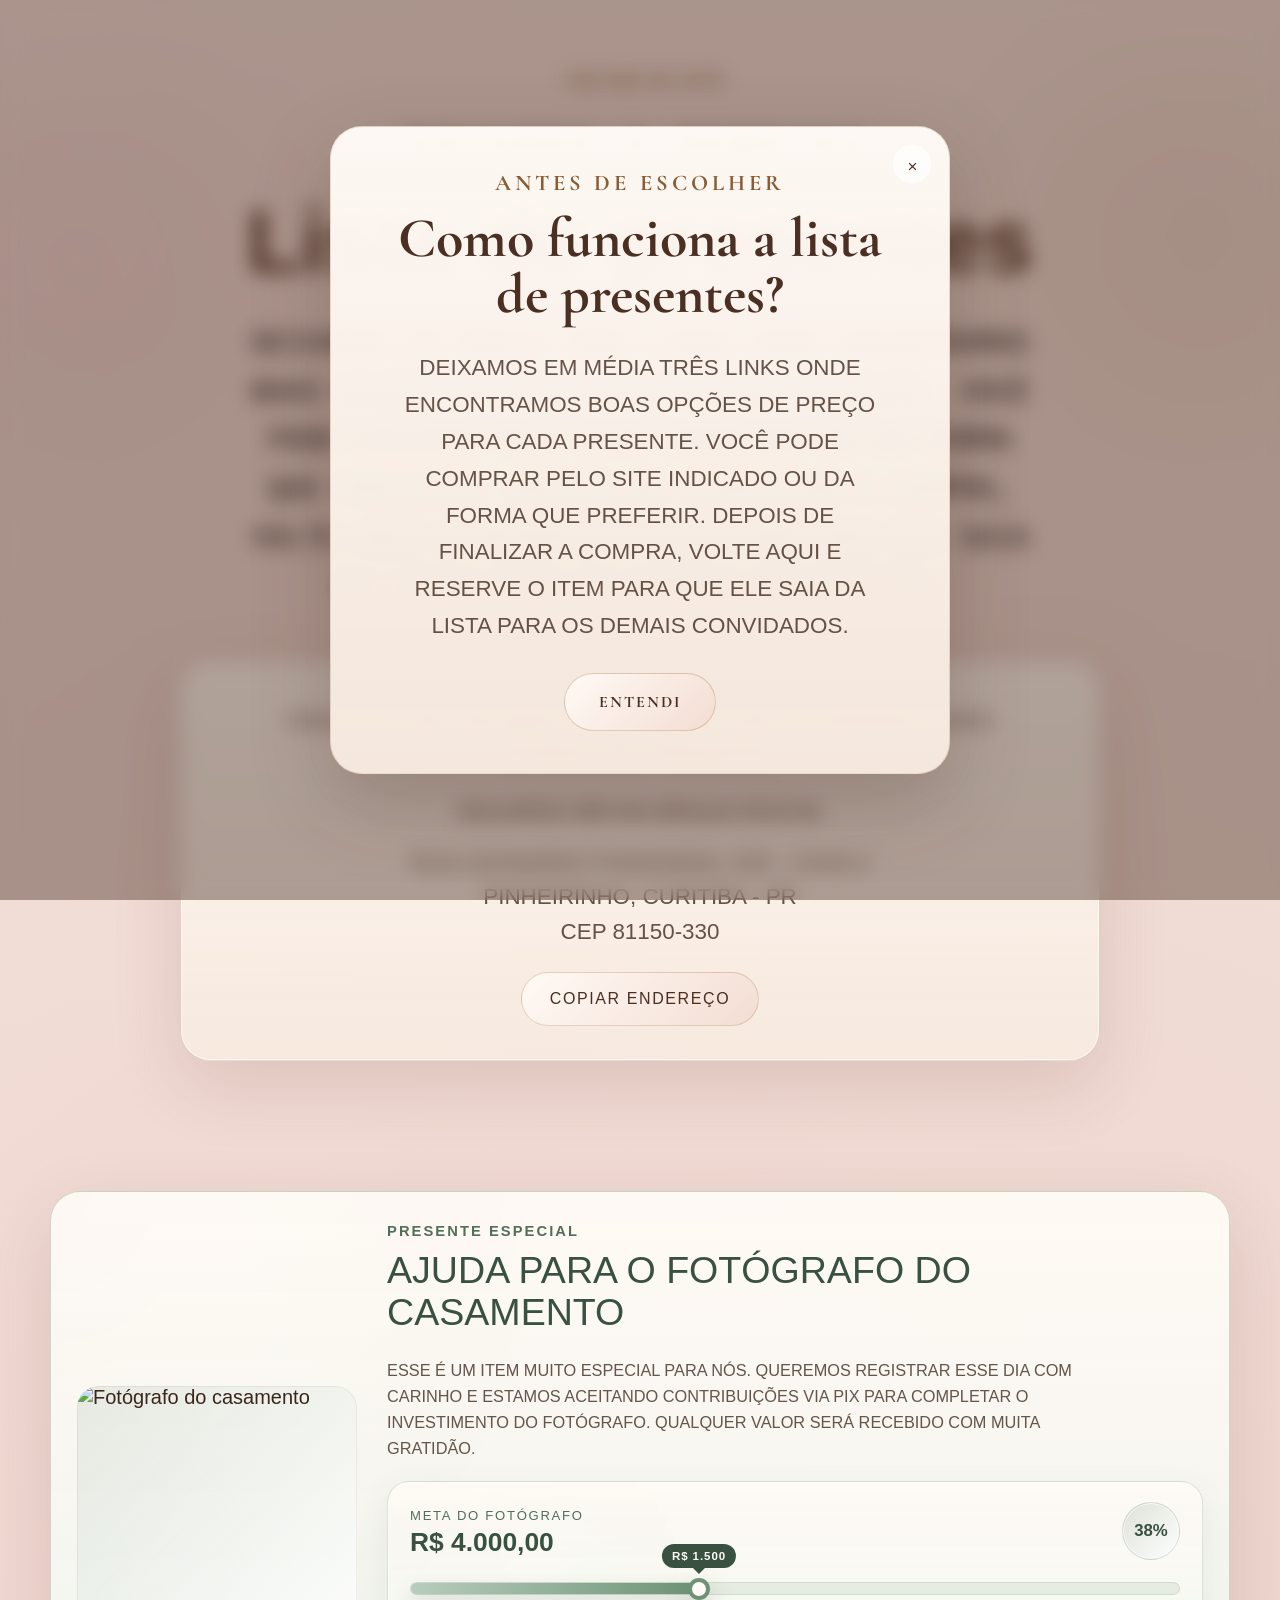
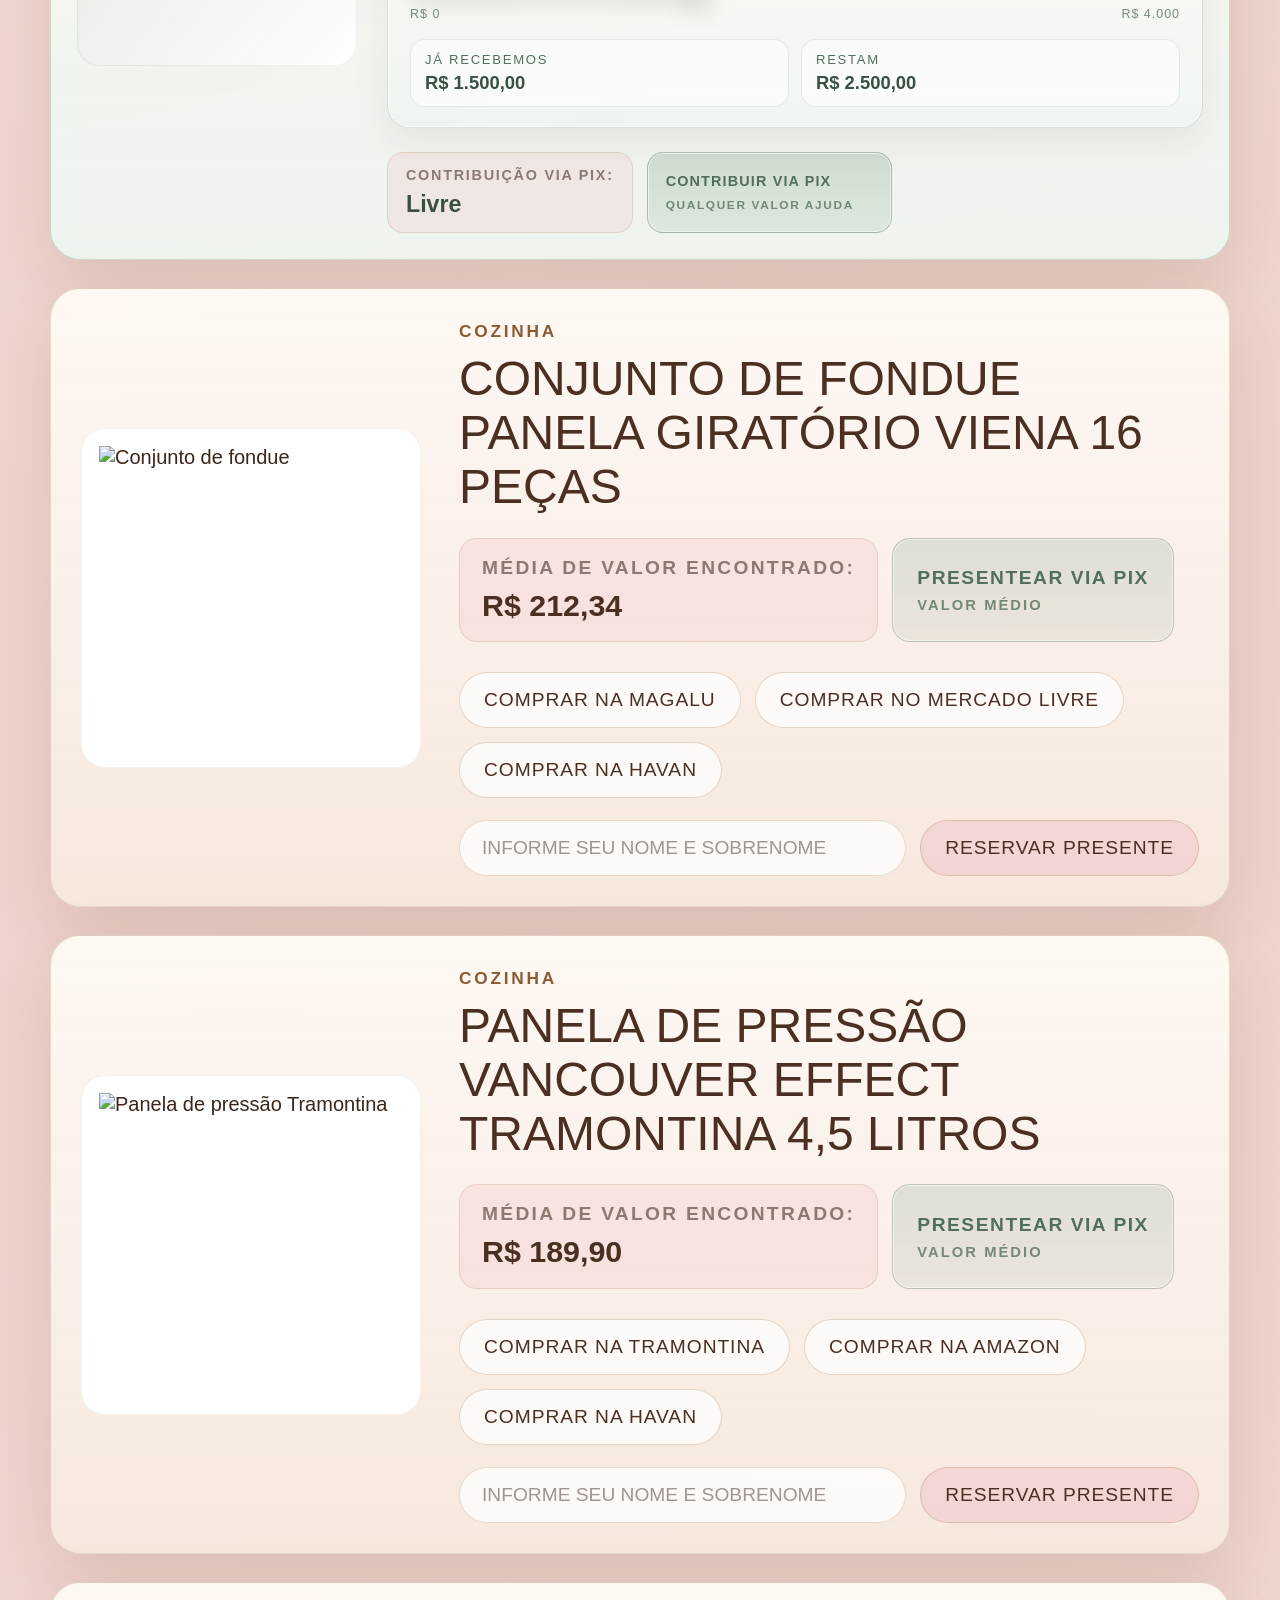
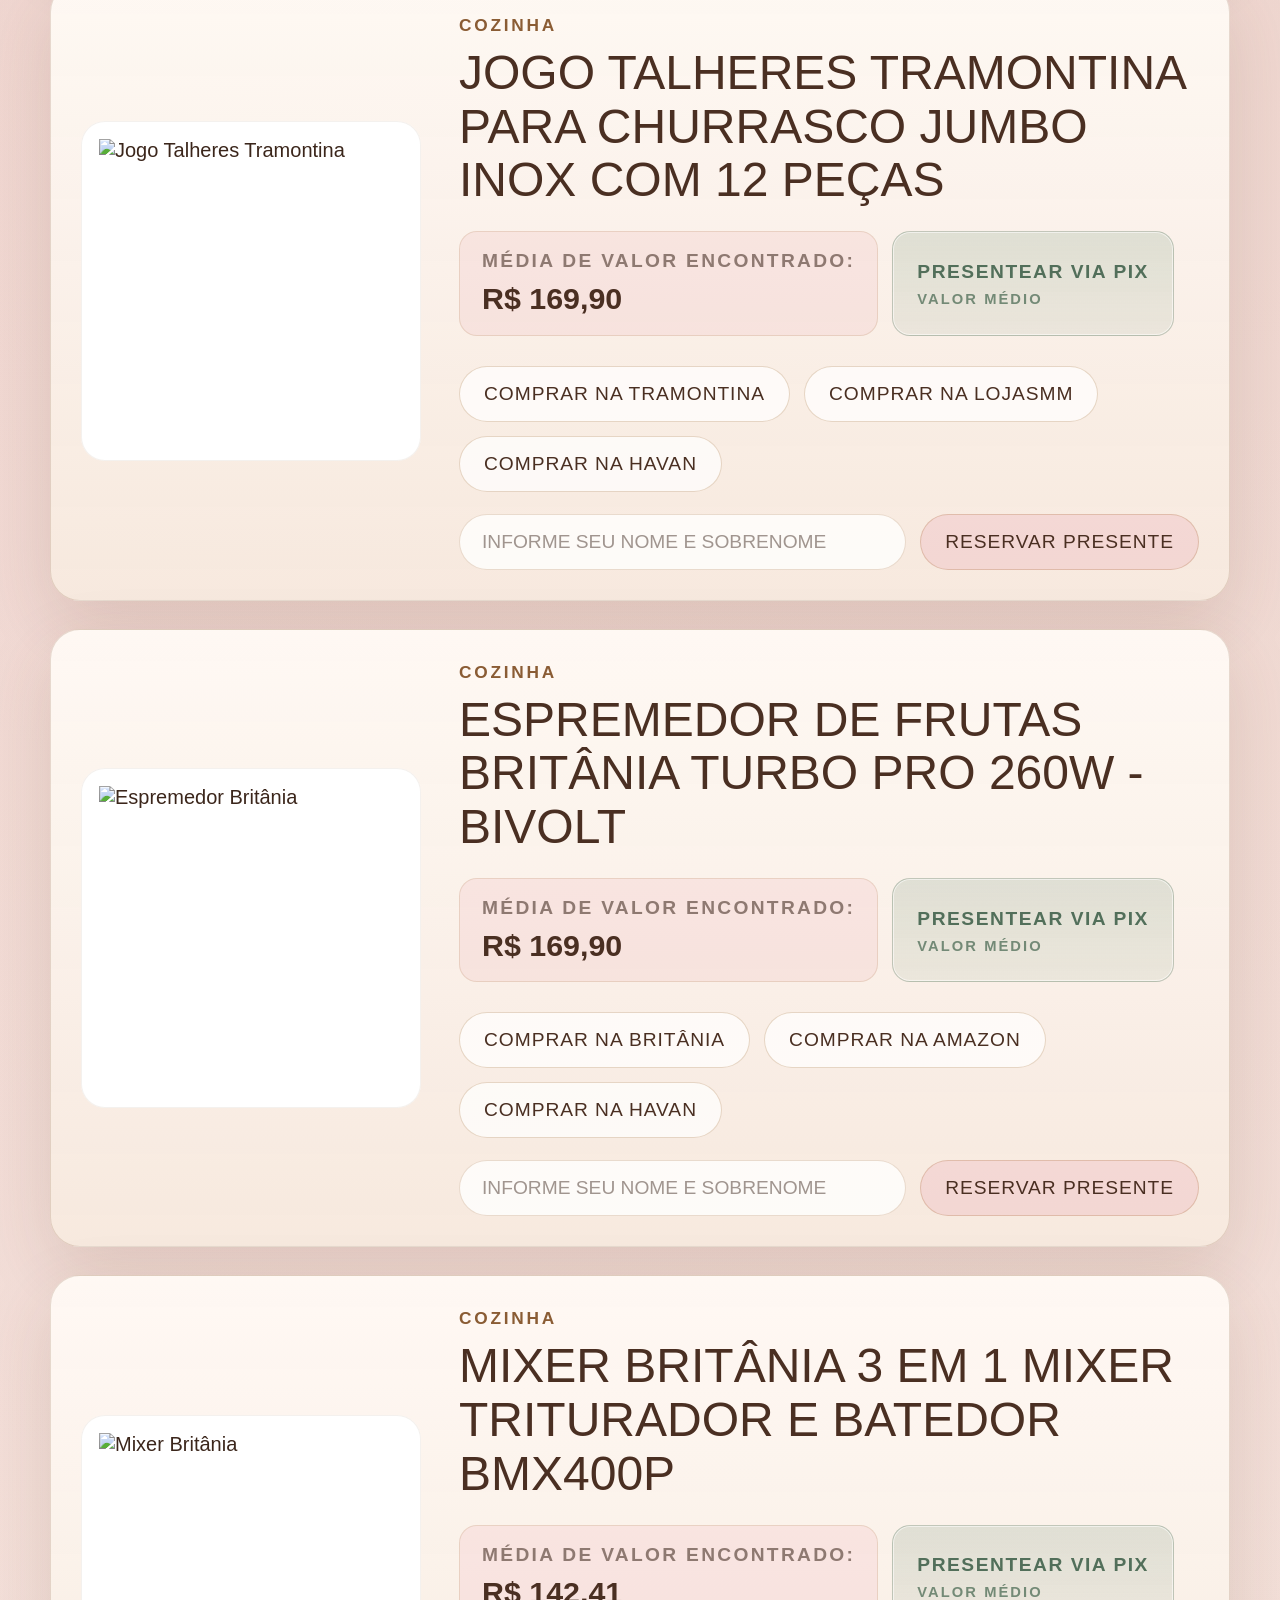
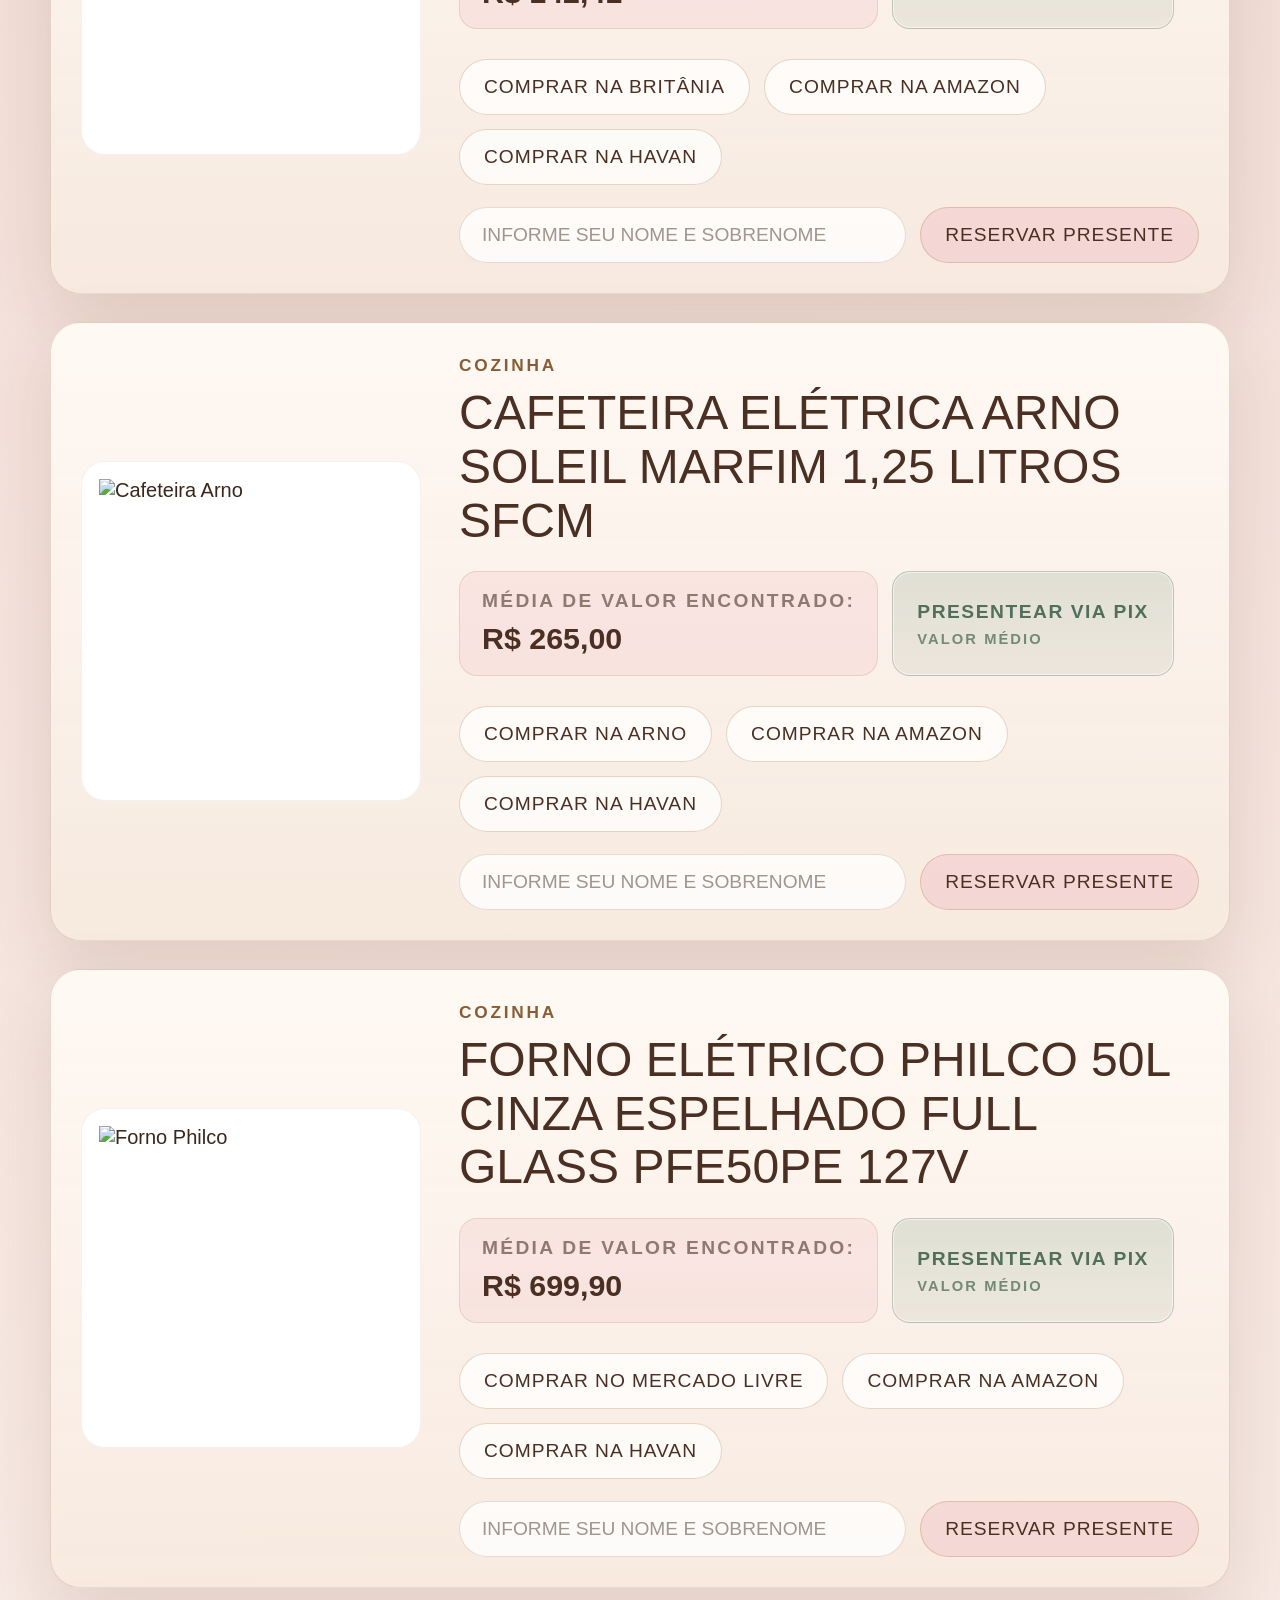
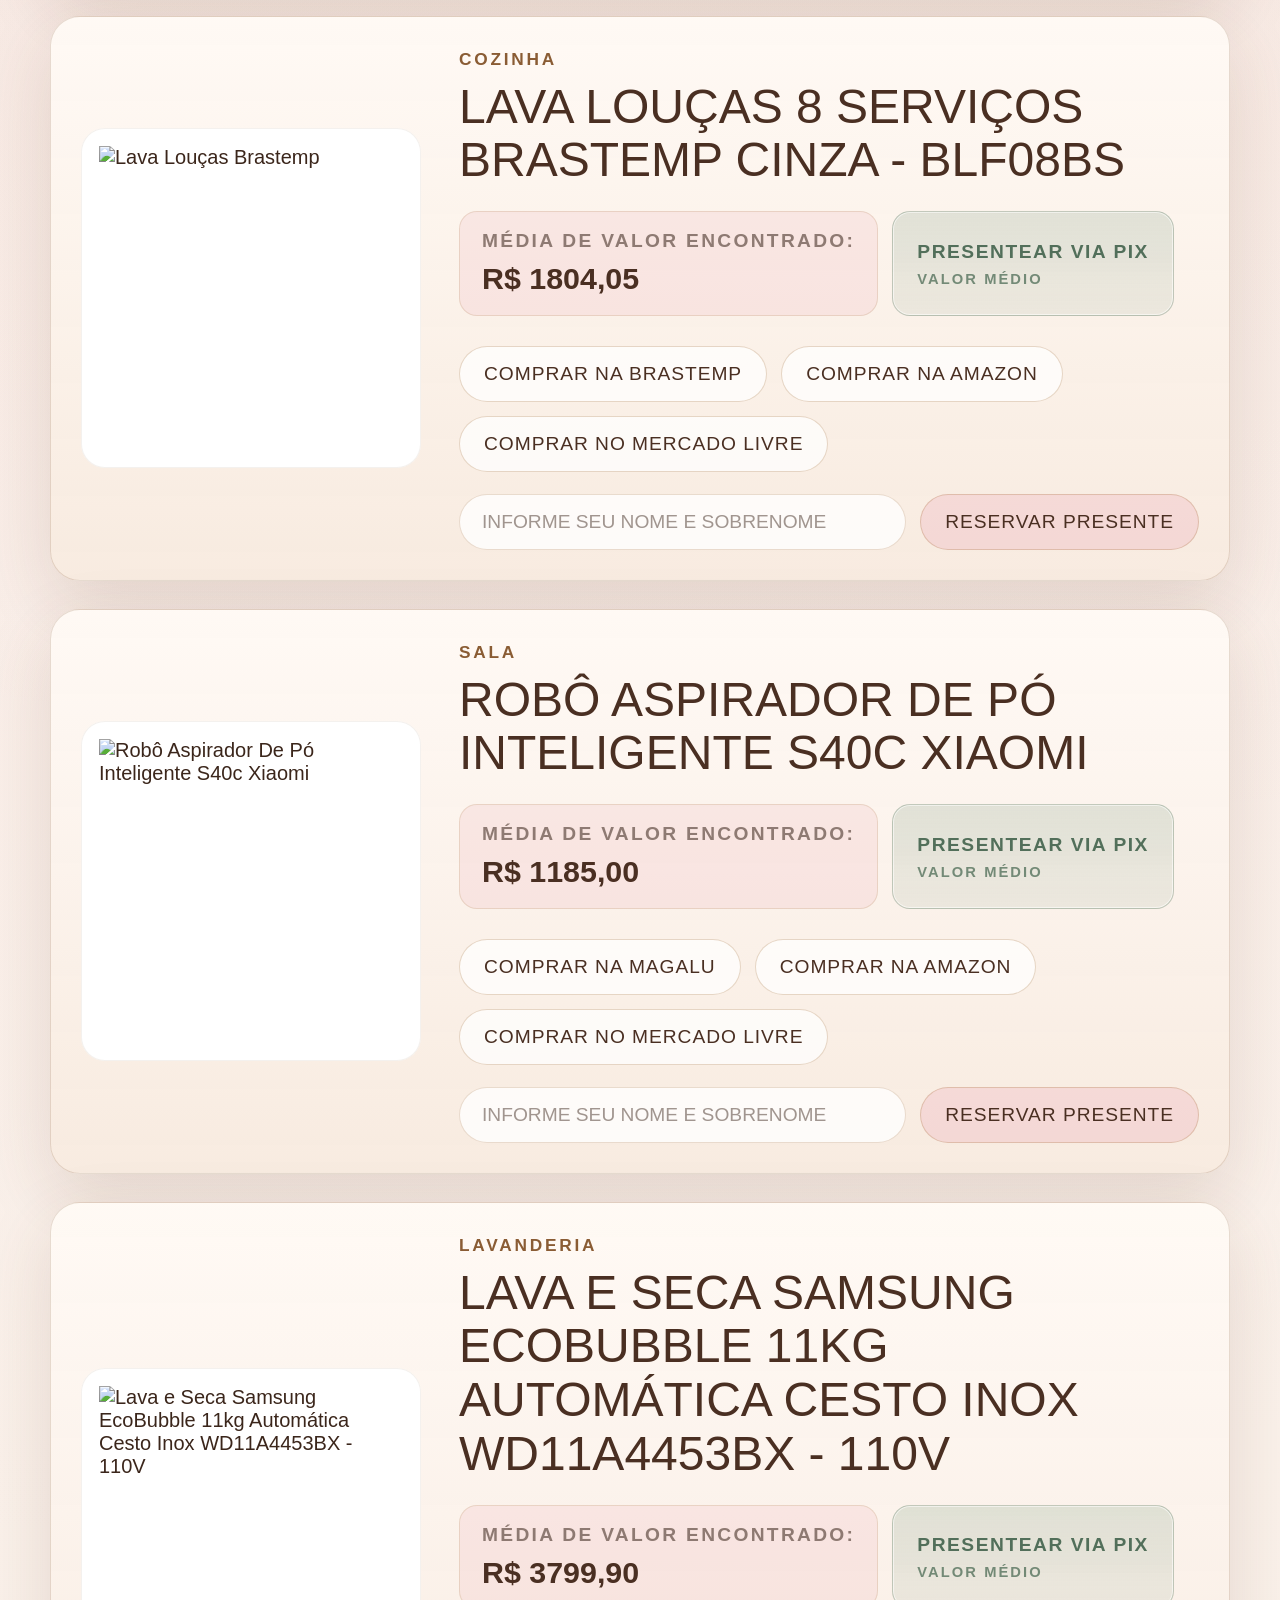
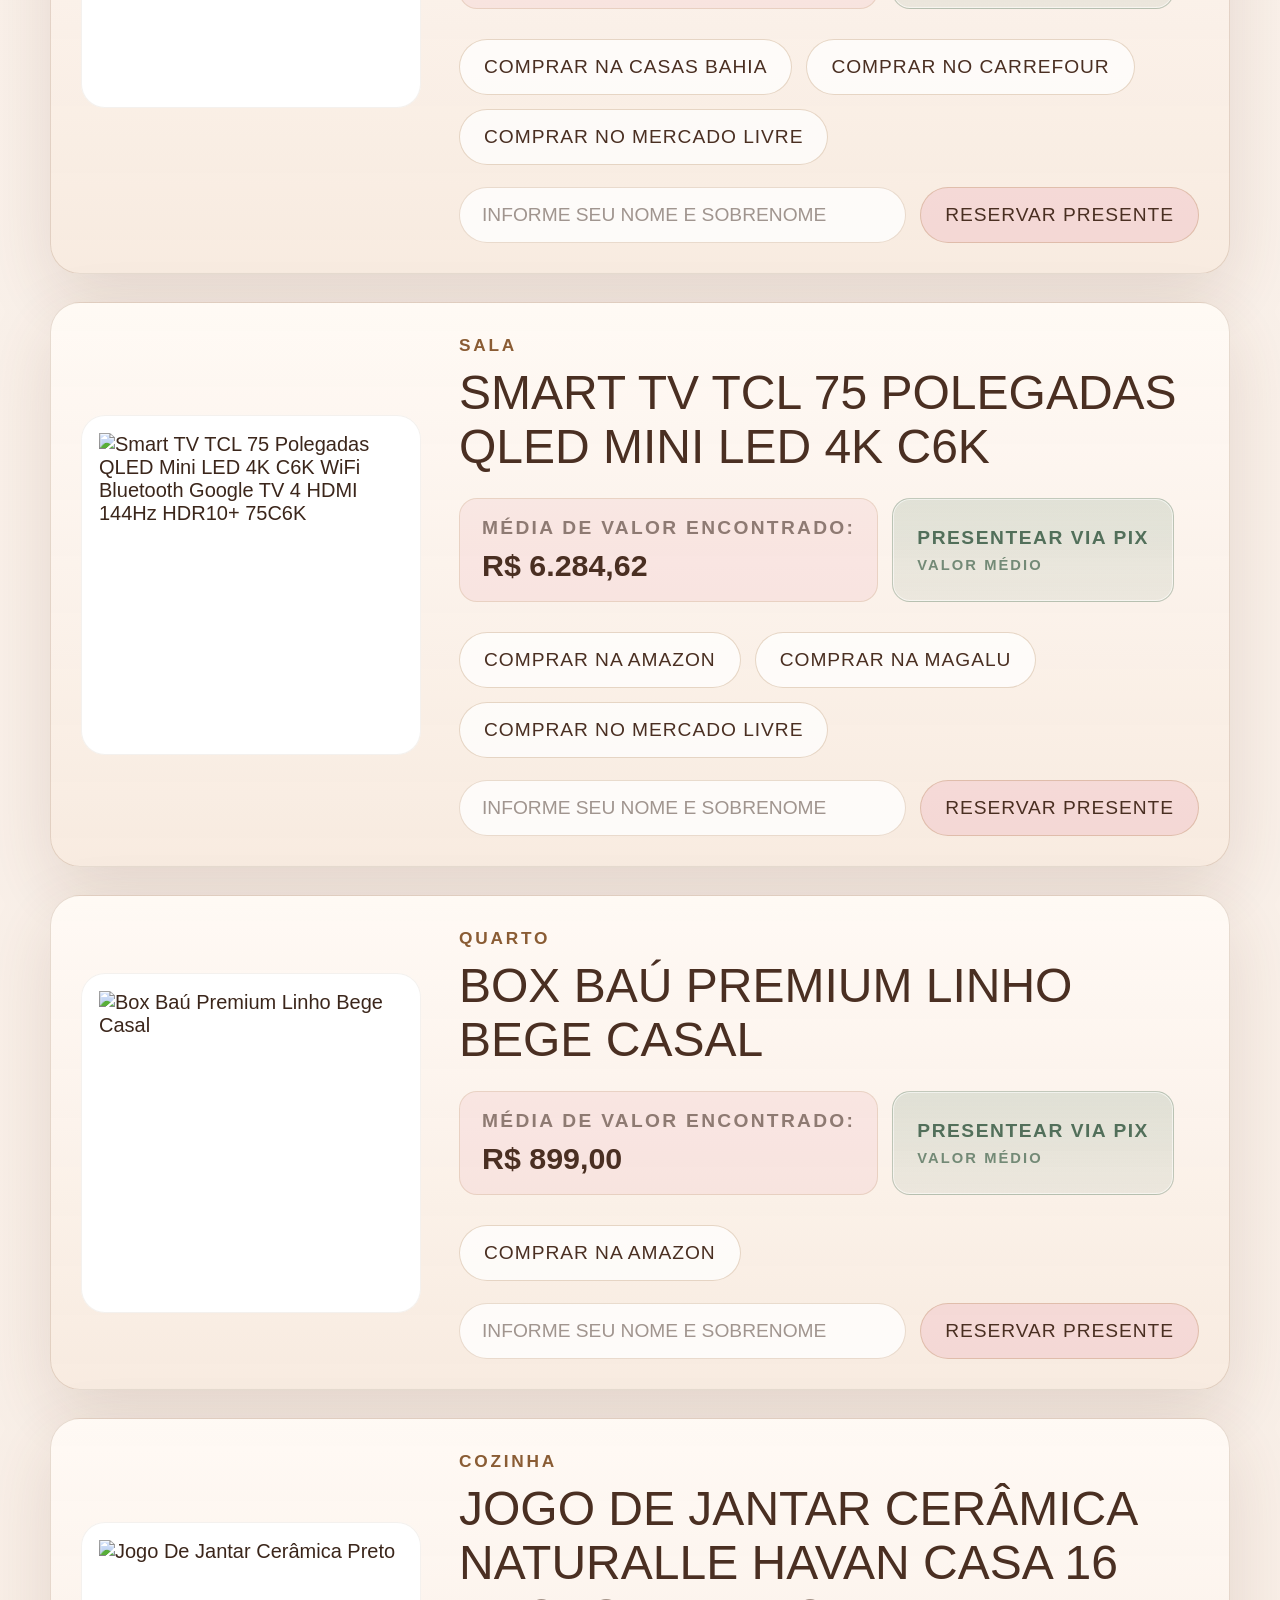
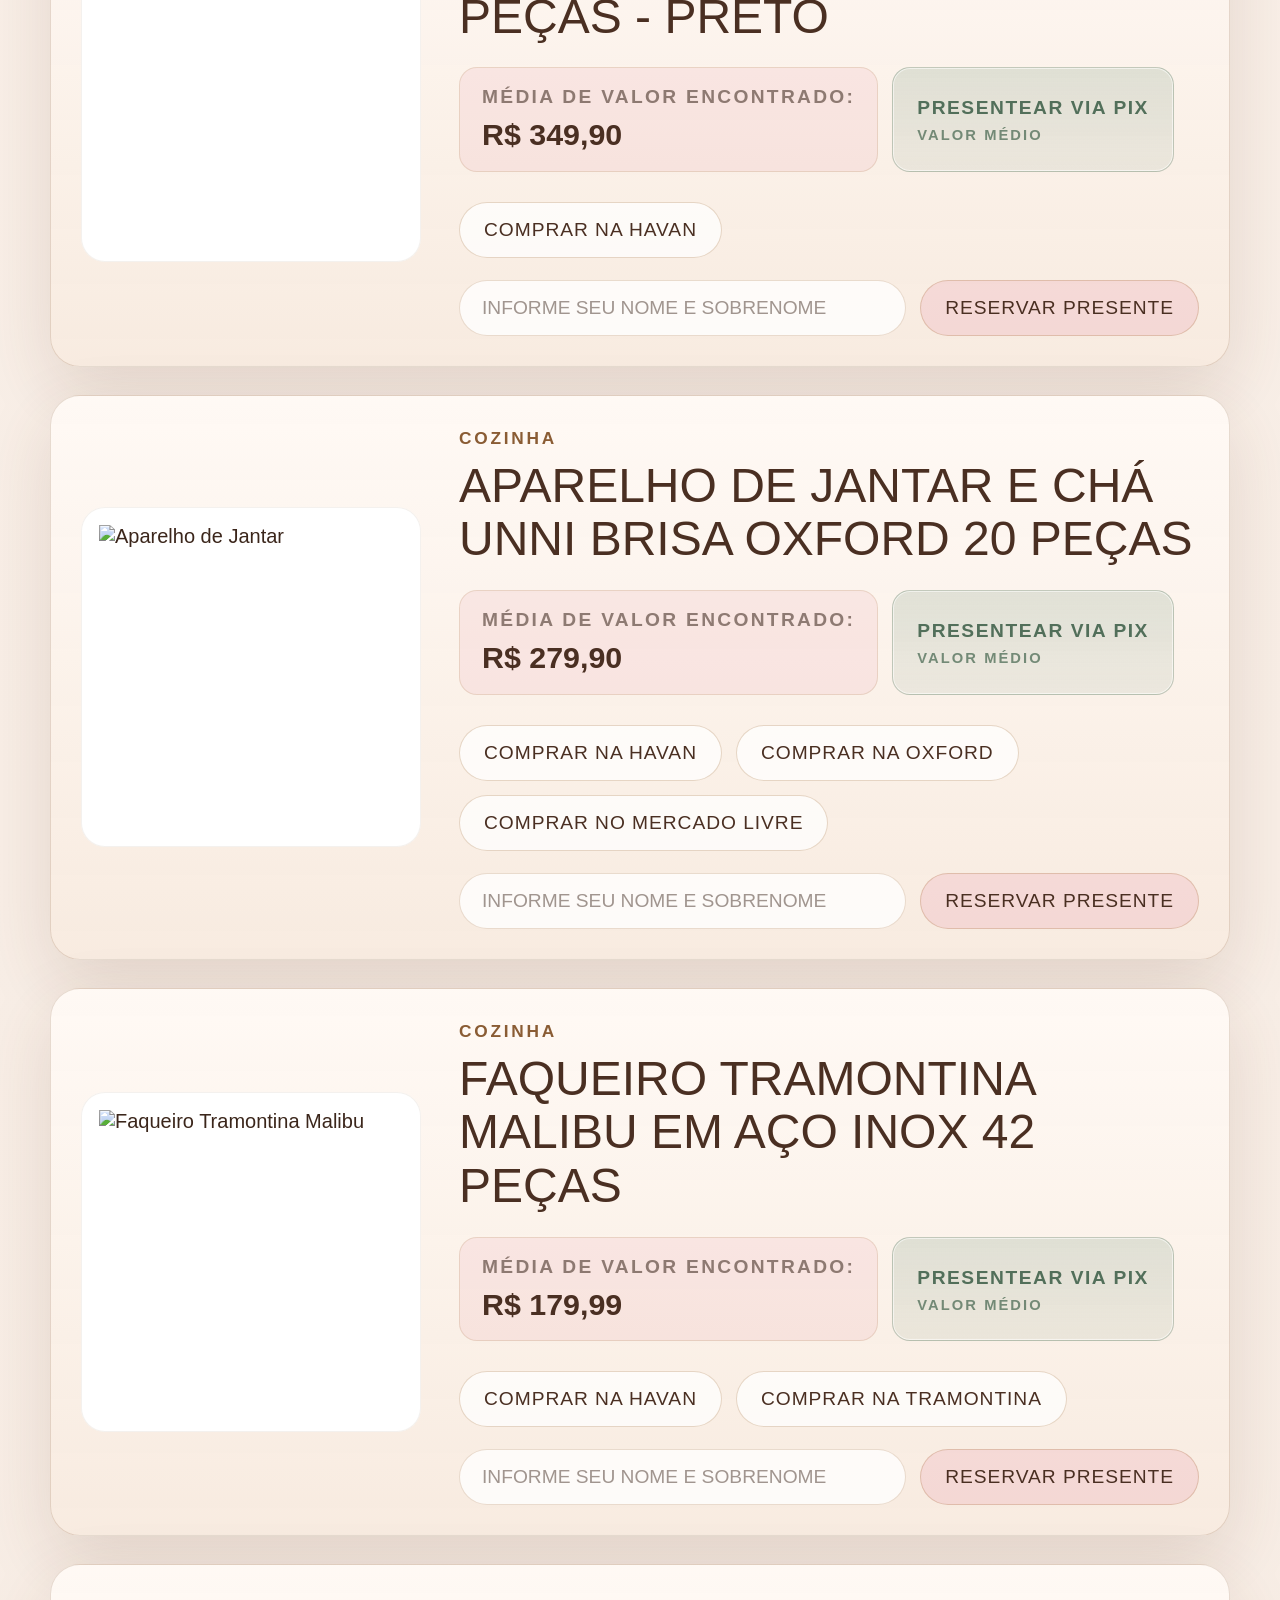
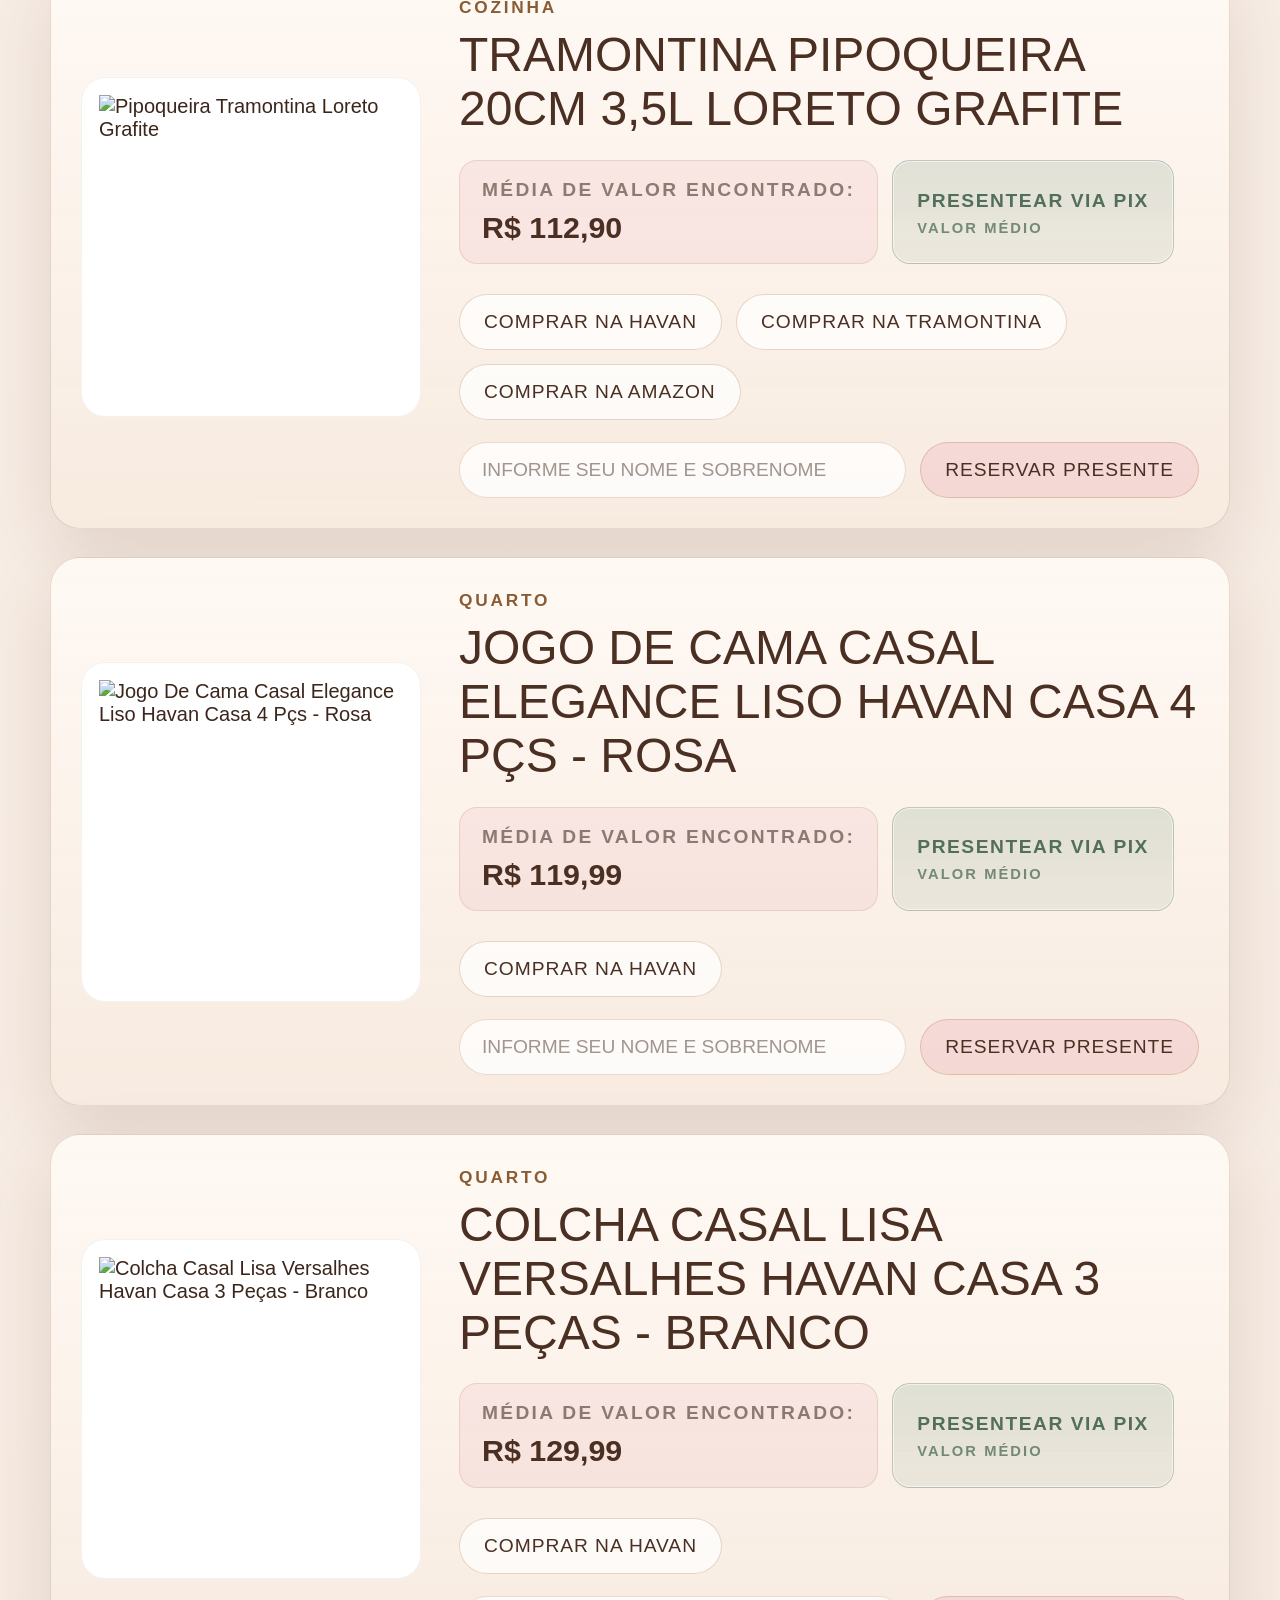
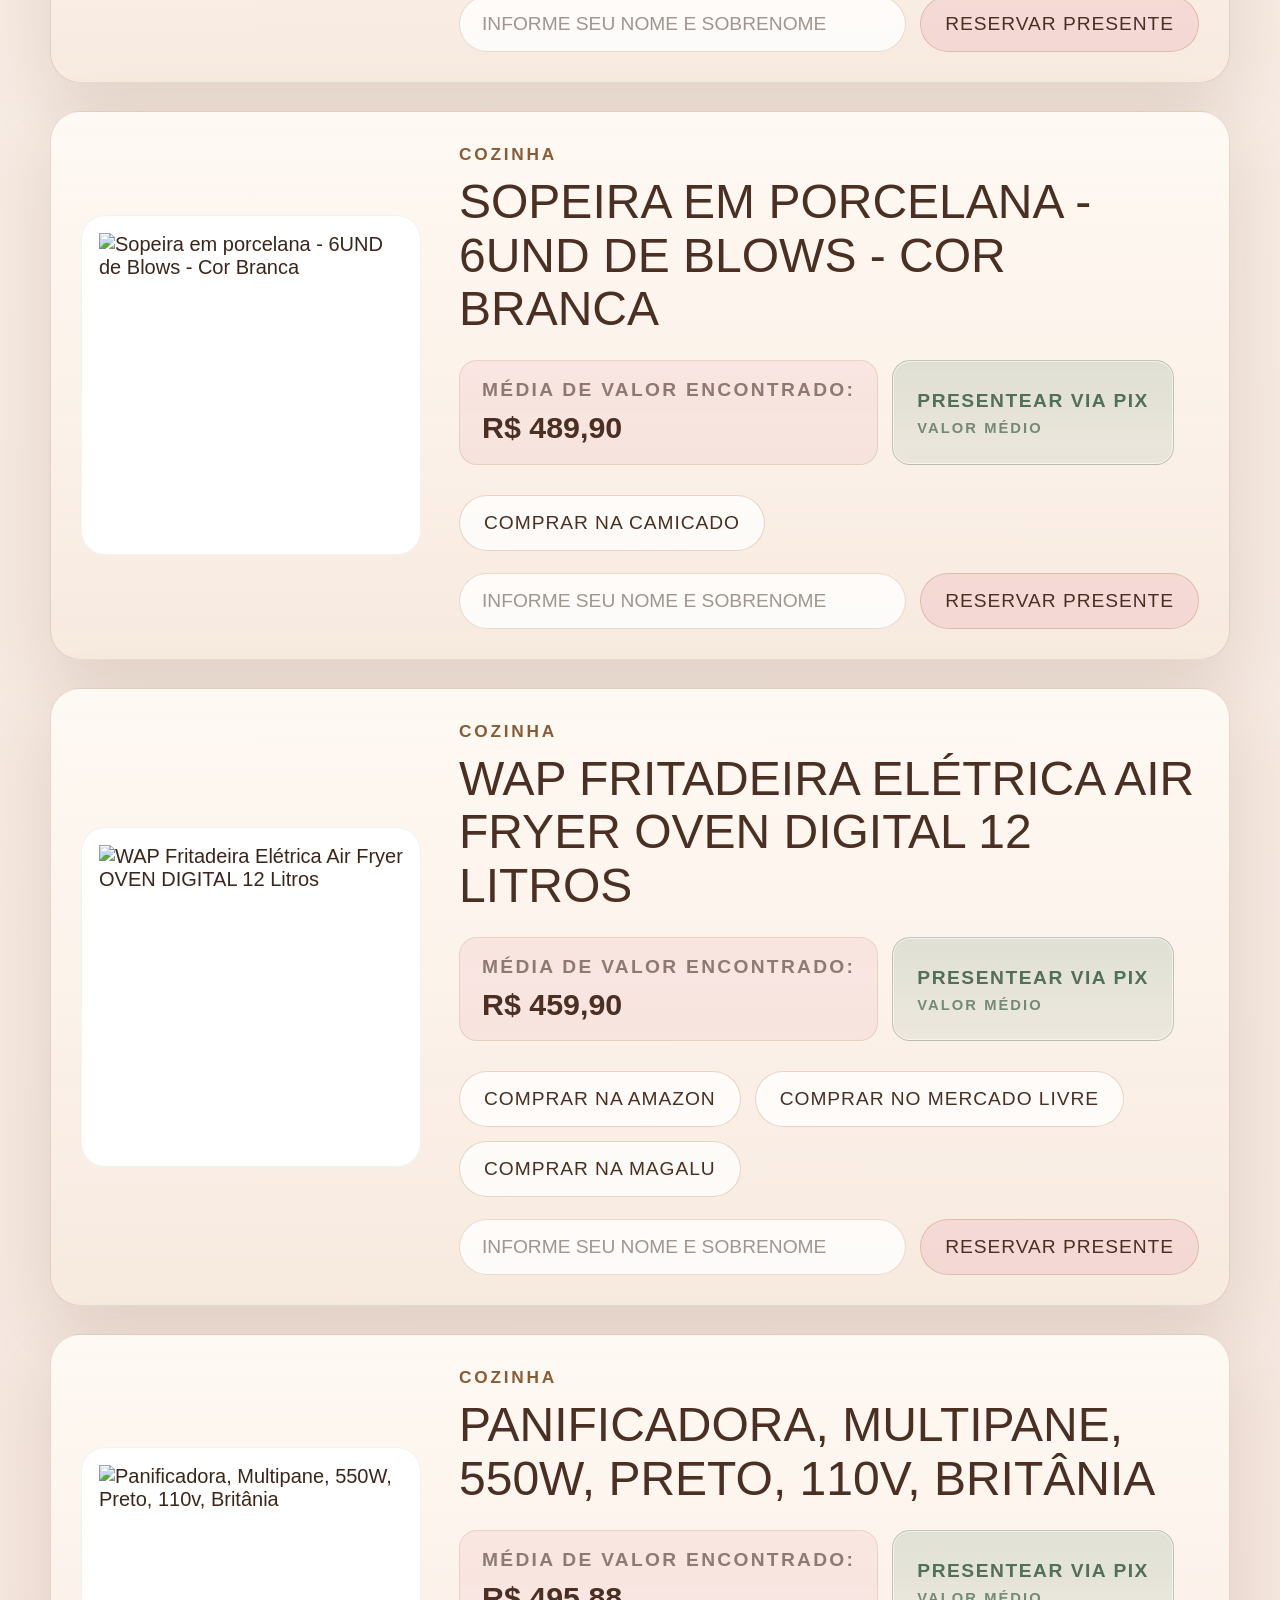
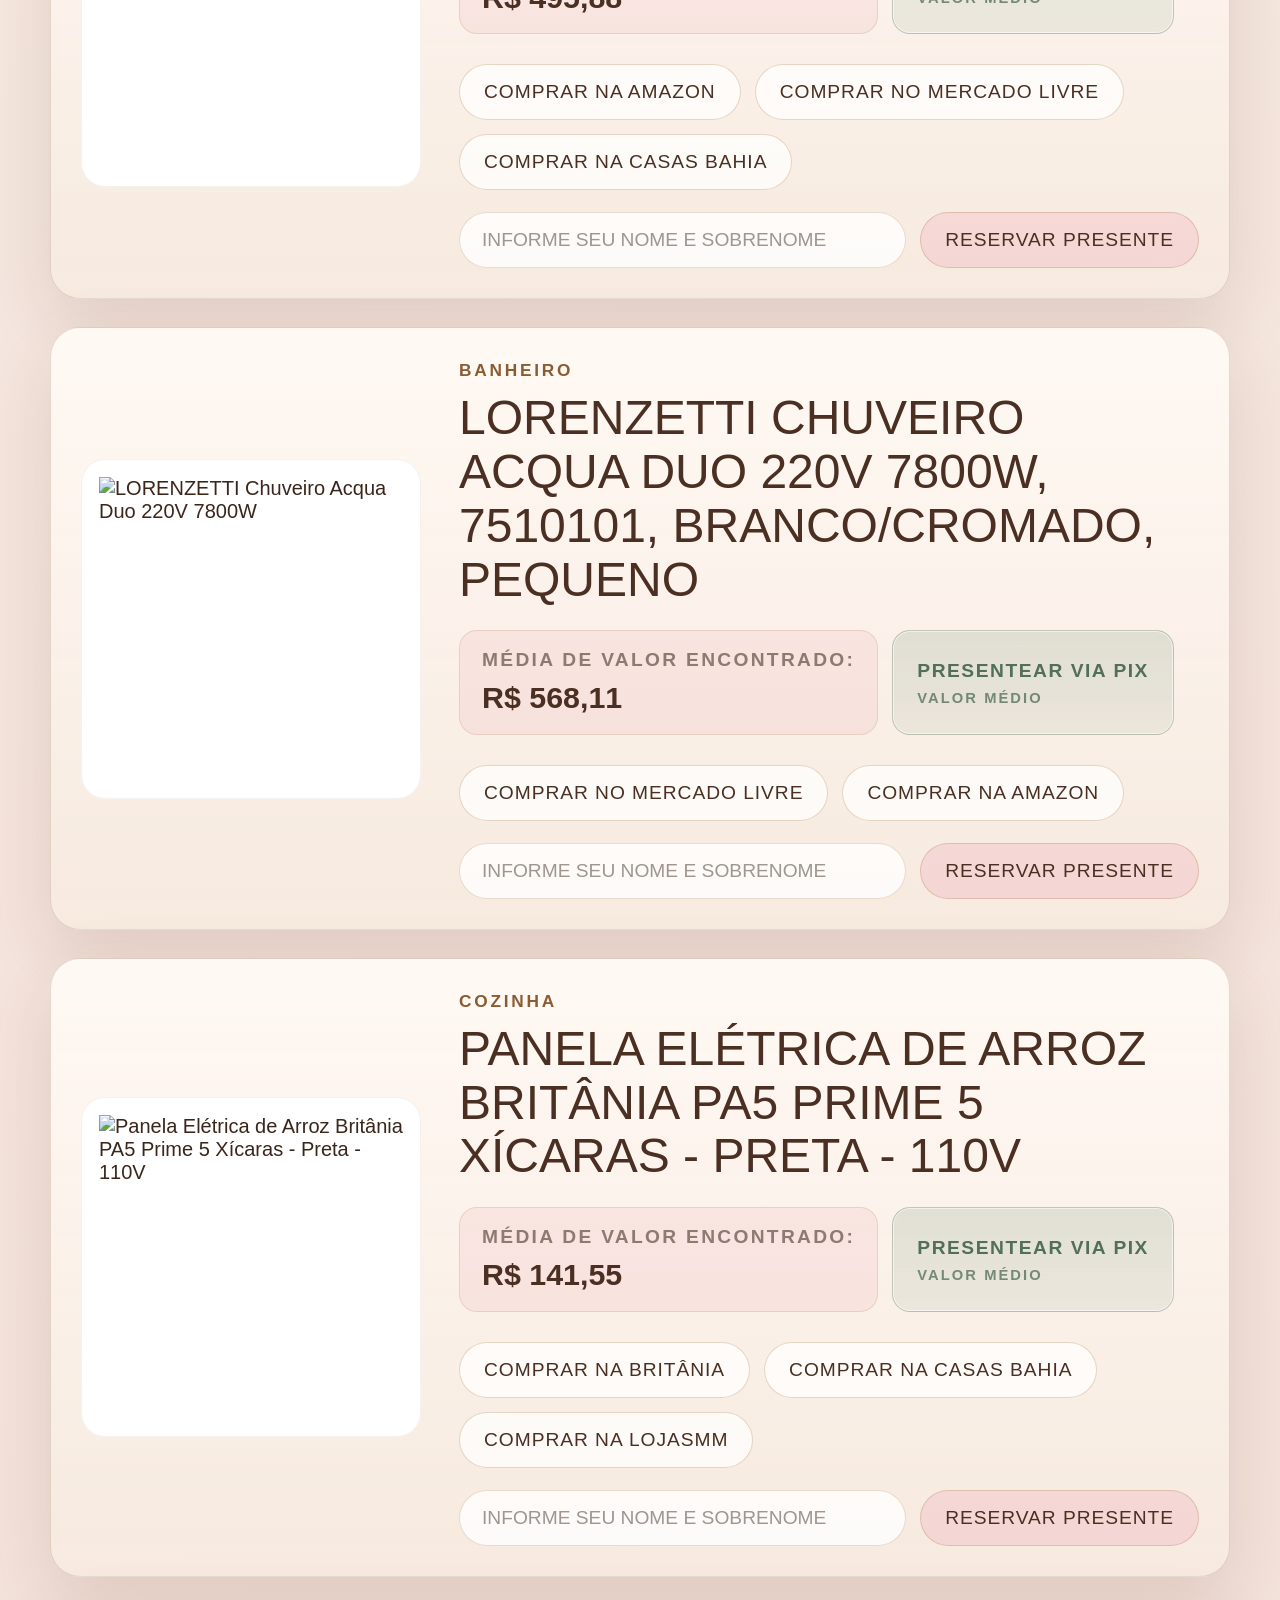
==== presentes.html @ 8ca32980 "atualiza meta do fotografo" ====
<!DOCTYPE html>
<html lang="pt-BR">

<head>
  <meta charset="utf-8" />
  <title>Lista de Presentes | Eduardo e Rebecka</title>
  <meta name="description" content="Lista de presentes do casamento de Eduardo e Rebecka" />
  <meta name="viewport" content="width=device-width, initial-scale=1.0" />

  <link rel="preconnect" href="https://fonts.googleapis.com">
  <link rel="preconnect" href="https://fonts.gstatic.com" crossorigin>
  <link
    href="https://fonts.googleapis.com/css2?family=Cormorant+Garamond:wght@400;500;600;700&family=Questrial&display=swap"
    rel="stylesheet">

  <link rel="stylesheet" href="./css/bootstrap.min.css" />
  <link rel="stylesheet" href="./css/ionicons.min.css" />
  <link rel="stylesheet" href="./css/styles.css" />
  <link rel="stylesheet" href="./css/presentes.css" />
</head>

<body>

  <div class="gift-instructions-modal" id="giftInstructionsModal">
    <div class="gift-instructions-box">
      <button type="button" class="gift-modal-close" id="giftModalClose" aria-label="Fechar aviso">
        ×
      </button>

      <span class="gift-modal-kicker">Antes de escolher</span>
      <h2>Como funciona a lista de presentes?</h2>

      <p>
        Deixamos em média três links onde encontramos boas opções de preço para cada presente.
        Você pode comprar pelo site indicado ou da forma que preferir. Depois de finalizar a compra,
        volte aqui e reserve o item para que ele saia da lista para os demais convidados.
      </p>

      <button type="button" class="gift-modal-button" id="giftModalOk">
        Entendi
      </button>
    </div>
  </div>

  <div class="pix-gift-modal is-hidden" id="pixGiftModal">
    <div class="pix-gift-box">
      <button type="button" class="pix-gift-close" id="pixGiftClose" aria-label="Fechar Pix">
        ×
      </button>

      <span class="pix-gift-kicker">Presentear via Pix</span>
      <h2 id="pixGiftTitle">Presente selecionado</h2>

      <p class="pix-gift-text">
        Este Pix será gerado com o valor médio encontrado para este presente.
        Escaneie o QR Code ou copie o código Pix para nos presentear.
        Depois, volte à lista e reserve o item com seu nome.
      </p>

      <div class="pix-gift-amount" id="pixGiftAmount">R$ 0,00</div>

      <div class="pix-gift-qrcode" id="pixGiftQrCode"></div>

      <button type="button" class="copy-pix-code-btn" id="copyPixCodeBtn">
        Copiar código Pix
      </button>

      <p class="copy-pix-feedback" id="copyPixFeedback">Código Pix copiado!</p>
    </div>
  </div>

  <div class="petals" aria-hidden="true"></div>
  <div class="ambient ambient-1"></div>
  <div class="ambient ambient-2"></div>

  <main class="gift-page" id="top">
    <header class="gift-page-hero">
      <a href="./index.html" class="back-link">
        <i class="ion-ios-arrow-thin-left"></i>
        Voltar ao site
      </a>

      <p class="eyebrow">Eduardo & Rebecka</p>
      <h1>Lista de presentes</h1>
      <p>
        Deixamos em média três links onde encontramos boas opções de preço para cada presente.
        Você pode comprar pelo site indicado ou da forma que preferir. Depois de finalizar a compra,
        volte aqui e reserve o item para que ele saia da lista para os demais convidados.
      </p>
    </header>

    <div class="gift-delivery-box">
      <p class="gift-delivery-intro">
        Para facilitar, deixamos abaixo uma opção de endereço para entrega dos presentes:
      </p>

      <p class="gift-delivery-name">
        Eduardo Bryan Braga Rocha
      </p>

      <p class="gift-delivery-address">
        Rua Leonardo Pianowski, 625 - Casa 2<br>
        Pinheirinho, Curitiba - PR<br>
        CEP 81150-330
      </p>

      <button type="button" class="copy-address-btn" id="copyAddressBtn">
        Copiar endereço
      </button>

      <p id="copyAddressMsg" class="copy-feedback">Endereço copiado!</p>
    </div>

    <section class="gift-list-section">
      <div class="gift-list-grid">

        <article class="gift-product-card gift-special-card" data-gift-id="fotografo-casamento" data-pix-free="true">
          <div class="gift-product-image gift-special-image">
            <img src="https://images.unsplash.com/photo-1511285560929-80b456fea0bc?auto=format&fit=crop&w=900&q=80"
              alt="Fotógrafo do casamento">
          </div>

          <div class="gift-product-content">
            <span class="gift-product-tag">Presente especial</span>
            <h2>Ajuda para o fotógrafo do casamento</h2>

            <p class="gift-special-text">
              Esse é um item muito especial para nós. Queremos registrar esse dia com carinho
              e estamos aceitando contribuições via Pix para completar o investimento do fotógrafo.
              Qualquer valor será recebido com muita gratidão.
            </p>

            <div class="gift-goal-premium">
              <div class="gift-goal-premium-head">
                <div>
                  <span>Meta do fotógrafo</span>
                  <strong>R$ 4.000,00</strong>
                </div>

                <div class="gift-goal-percent">
                  38%
                </div>
              </div>

              <div class="gift-goal-track" aria-label="Progresso da meta do fotógrafo">
                <div class="gift-goal-fill" style="width: 37.5%;"></div>

                <div class="gift-goal-pin" style="left: 37.5%;">
                  <span>R$ 1.500</span>
                </div>
              </div>

              <div class="gift-goal-scale">
                <span>R$ 0</span>
                <span>R$ 4.000</span>
              </div>

              <div class="gift-goal-summary">
                <div>
                  <span>Já recebemos</span>
                  <strong>R$ 1.500,00</strong>
                </div>

                <div>
                  <span>Restam</span>
                  <strong>R$ 2.500,00</strong>
                </div>
              </div>
            </div>

            <div class="gift-payment-row">
              <div class="gift-product-price">
                <span>Contribuição via Pix:</span>
                <strong>Livre</strong>
              </div>

              <button type="button" class="pix-reserve-btn" data-pix-free="true">
                <span>Contribuir via Pix</span>
                <strong>Qualquer valor ajuda</strong>
              </button>
            </div>

            <div class="gift-bought-message">
              Obrigado por ajudar a registrar esse momento tão importante ❤️
            </div>
          </div>
        </article>

        <article class="gift-product-card" data-gift-id="fondue-viena">
          <div class="gift-product-image">
            <img
              src="https://m.magazineluiza.com.br/a-static/420x420/conjunto-de-fondue-panela-giratorio-viena-16-pcs-completo-forma-inox/decorfreepresentes/8082888302/c48bc783ff061690df62b1e8cc0eeabe.jpeg"
              alt="Conjunto de fondue">
          </div>

          <div class="gift-product-content">
            <span class="gift-product-tag">Cozinha</span>
            <h2>Conjunto de Fondue Panela Giratório Viena 16 peças</h2>

            <div class="gift-payment-row">
              <div class="gift-product-price">
                <span>Média de valor encontrado:</span>
                <strong>R$ 212,34</strong>
              </div>

              <button type="button" class="pix-reserve-btn">
                <span>Presentear via Pix</span>
                <strong>Valor médio</strong>
              </button>
            </div>

            <div class="gift-product-links">
              <a href="https://www.magazineluiza.com.br/conjunto-de-fondue-panela-giratorio-viena-16-pcs-completo-forma-inox/p/acgjda8gd7/ud/apfd/?&seller_id=decorfreepresentes"
                target="_blank" rel="noopener noreferrer">Comprar na Magalu</a>
              <a href="https://www.mercadolivre.com.br/fondue-carrossel-panela-giratorio-viena-16-pecas/p/MLB27074888"
                target="_blank" rel="noopener noreferrer">Comprar no Mercado Livre</a>
              <a href="https://www.havan.com.br/jogo-de-fondue-giratorio-viena-forma-16-peas/p" target="_blank"
                rel="noopener noreferrer">Comprar na Havan</a>
            </div>

            <div class="gift-reserve-box">
              <input type="text" class="reserve-name-input" placeholder="Informe seu nome e sobrenome">
              <button type="button" class="reserve-gift-btn">Reservar presente</button>
            </div>

            <div class="gift-success-message">
              Obrigado! Presente reservado com sucesso.
            </div>

            <div class="gift-bought-message">
              Este presente já foi reservado ❤️
            </div>
          </div>
        </article>

        <article class="gift-product-card" data-gift-id="panela-tramontina">
          <div class="gift-product-image">
            <img src="https://assets.tramontina.com.br/upload/tramon/imagens/CUT/20591420PDM001G.jpg"
              alt="Panela de pressão Tramontina">
          </div>

          <div class="gift-product-content">
            <span class="gift-product-tag">Cozinha</span>
            <h2>Panela De Pressão Vancouver Effect Tramontina 4,5 Litros</h2>

            <div class="gift-payment-row">
              <div class="gift-product-price">
                <span>Média de valor encontrado:</span>
                <strong>R$ 189,90</strong>
              </div>

              <button type="button" class="pix-reserve-btn">
                <span>Presentear via Pix</span>
                <strong>Valor médio</strong>
              </button>
            </div>

            <div class="gift-product-links">
              <a href="https://www.tramontina.com.br/panela-de-pressao-tramontina-vancouver-effect-em-aluminio-com-revestimento-interno-e-externo-em-antiaderente-starflon-max-preto-20-cm-4-5-l/20591420.html?srsltid=AfmBOooiUT8N8celOfMtHVjiL-GiVB2E1myfUKjv2GoAYwVK57cAOWE3"
                target="_blank" rel="noopener noreferrer">Comprar na Tramontina</a>
              <a href="https://www.amazon.com.br/Tramontina-Vancouver-Alum%C3%ADnio-Revestimento-Antiaderente/dp/B0CD4SCM33"
                target="_blank" rel="noopener noreferrer">Comprar na Amazon</a>
              <a href="https://www.havan.com.br/panela-de-pressao-vancouver-efect-tramontina-4-5-litros-preto/p"
                target="_blank" rel="noopener noreferrer">Comprar na Havan</a>
            </div>

            <div class="gift-reserve-box">
              <input type="text" class="reserve-name-input" placeholder="Informe seu nome e sobrenome">
              <button type="button" class="reserve-gift-btn">Reservar presente</button>
            </div>

            <div class="gift-success-message">
              Obrigado! Presente reservado com sucesso.
            </div>

            <div class="gift-bought-message">
              Este presente já foi reservado ❤️
            </div>
          </div>
        </article>

        <article class="gift-product-card" data-gift-id="jogo-talheres-tramontina">
          <div class="gift-product-image">
            <img
              src="https://www.havan.com.br/media/catalog/product/cache/820af7facfa7aca6eb3c138e3457dc8d/c/o/conjunto-de-talheres-para-churrasco-tramontina-com-12-pecas_1010558.webp"
              alt="Jogo Talheres Tramontina">
          </div>

          <div class="gift-product-content">
            <span class="gift-product-tag">Cozinha</span>
            <h2>Jogo Talheres Tramontina para Churrasco Jumbo Inox com 12 Peças</h2>

            <div class="gift-payment-row">
              <div class="gift-product-price">
                <span>Média de valor encontrado:</span>
                <strong>R$ 169,90</strong>
              </div>

              <button type="button" class="pix-reserve-btn">
                <span>Presentear via Pix</span>
                <strong>Valor médio</strong>
              </button>
            </div>

            <div class="gift-product-links">
              <a href="https://www.tramontina.com.br/jogo-de-talheres-jumbo-tramontina-churrasco-com-laminas-em-aco-inox-e-cabos-de-madeira-polywood-vermelho-12-pecas/21198776.html?srsltid=AfmBOop7Syu9XCjFl-71L68oU4QtMXiG998nReywEltL0h4o6-OBjNIr"
                target="_blank" rel="noopener noreferrer">Comprar na Tramontina</a>
              <a href="https://www.lojasmm.com/jogo-churrasco-jumbo-inox-12-pecas-tramontina-69395/p?idsku=74844&gad_source=1&gad_campaignid=21528271376&gbraid=0AAAAAD6Bh3T0zM4zCcZS6xYDhPyzxqDNW&gclid=Cj0KCQjw77bPBhC_ARIsAGAjjV_rnsq-HxzzIoIf1CuoDvy8gyH-dojL5J6c688tOqlJpWyko9-gTYsaAs9SEALw_wcB"
                target="_blank" rel="noopener noreferrer">Comprar na LojasMM</a>
              <a href="https://www.havan.com.br/conjunto-de-talheres-para-churrasco-tramontina-com-12-pecas-madeira/p"
                target="_blank" rel="noopener noreferrer">Comprar na Havan</a>
            </div>

            <div class="gift-reserve-box">
              <input type="text" class="reserve-name-input" placeholder="Informe seu nome e sobrenome">
              <button type="button" class="reserve-gift-btn">Reservar presente</button>
            </div>

            <div class="gift-success-message">
              Obrigado! Presente reservado com sucesso.
            </div>

            <div class="gift-bought-message">
              Este presente já foi reservado ❤️
            </div>
          </div>
        </article>

        <article class="gift-product-card" data-gift-id="espremedor-britania">
          <div class="gift-product-image">
            <img
              src="https://philco.vtexassets.com/arquivos/ids/162475-1200-1200?v=636458172251170000&width=1200&height=1200&aspect=true"
              alt="Espremedor Britânia">
          </div>

          <div class="gift-product-content">
            <span class="gift-product-tag">Cozinha</span>
            <h2>Espremedor de Frutas Britânia Turbo Pro 260W - Bivolt</h2>

            <div class="gift-payment-row">
              <div class="gift-product-price">
                <span>Média de valor encontrado:</span>
                <strong>R$ 169,90</strong>
              </div>

              <button type="button" class="pix-reserve-btn">
                <span>Presentear via Pix</span>
                <strong>Valor médio</strong>
              </button>
            </div>

            <div class="gift-product-links">
              <a href="https://www.britania.com.br/espremedor-de-frutas-britania-turbo-pro-260w-/p?srsltid=AfmBOoqrX3F8d0m7n-hk4EPEjWMf4lz9zFm26qNLad73NEzlGQUk_2Yy"
                target="_blank" rel="noopener noreferrer">Comprar na Britânia</a>
              <a href="https://www.amazon.com.br/Espremedor-Frutas-Citrus-Britnia-33303003/dp/B079Y8DWDL?th=1"
                target="_blank" rel="noopener noreferrer">Comprar na Amazon</a>
              <a href="https://www.havan.com.br/espremedor-de-frutas-britania-turbo-pro-260w-bivolt/p" target="_blank"
                rel="noopener noreferrer">Comprar na Havan</a>
            </div>

            <div class="gift-reserve-box">
              <input type="text" class="reserve-name-input" placeholder="Informe seu nome e sobrenome">
              <button type="button" class="reserve-gift-btn">Reservar presente</button>
            </div>

            <div class="gift-success-message">
              Obrigado! Presente reservado com sucesso.
            </div>

            <div class="gift-bought-message">
              Este presente já foi reservado ❤️
            </div>
          </div>
        </article>

        <article class="gift-product-card" data-gift-id="mixer-britania">
          <div class="gift-product-image">
            <img src="https://m.media-amazon.com/images/I/51N-Nxg43ML._AC_SX679_.jpg" alt="Mixer Britânia">
          </div>

          <div class="gift-product-content">
            <span class="gift-product-tag">Cozinha</span>
            <h2>Mixer Britânia 3 em 1 Mixer Triturador e Batedor BMX400P</h2>

            <div class="gift-payment-row">
              <div class="gift-product-price">
                <span>Média de valor encontrado:</span>
                <strong>R$ 142,41</strong>
              </div>

              <button type="button" class="pix-reserve-btn">
                <span>Presentear via Pix</span>
                <strong>Valor médio</strong>
              </button>
            </div>

            <div class="gift-product-links">
              <a href="https://www.britania.com.br/mixer-britania-3-em-1-/p" target="_blank"
                rel="noopener noreferrer">Comprar na Britânia</a>
              <a href="https://www.amazon.com.br/Mixer-velocidades-Bmx400-Preto-Brit%C3%A2nia/dp/B08YHR9C4S?th=1"
                target="_blank" rel="noopener noreferrer">Comprar na Amazon</a>
              <a href="https://www.havan.com.br/mixer-britania-3-em-1-mixer-triturador-e-batedor-bmx400p/p"
                target="_blank" rel="noopener noreferrer">Comprar na Havan</a>
            </div>

            <div class="gift-reserve-box">
              <input type="text" class="reserve-name-input" placeholder="Informe seu nome e sobrenome">
              <button type="button" class="reserve-gift-btn">Reservar presente</button>
            </div>

            <div class="gift-success-message">
              Obrigado! Presente reservado com sucesso.
            </div>

            <div class="gift-bought-message">
              Este presente já foi reservado ❤️
            </div>
          </div>
        </article>

        <article class="gift-product-card" data-gift-id="cafeteira-arno">
          <div class="gift-product-image">
            <img
              src="https://lojaarno.vtexassets.com/arquivos/ids/182898-1200-auto?v=639098969313800000&width=1200&height=auto&aspect=true"
              alt="Cafeteira Arno">
          </div>

          <div class="gift-product-content">
            <span class="gift-product-tag">Cozinha</span>
            <h2>Cafeteira Elétrica Arno Soleil Marfim 1,25 Litros SFCM</h2>

            <div class="gift-payment-row">
              <div class="gift-product-price">
                <span>Média de valor encontrado:</span>
                <strong>R$ 265,00</strong>
              </div>

              <button type="button" class="pix-reserve-btn">
                <span>Presentear via Pix</span>
                <strong>Valor médio</strong>
              </button>
            </div>

            <div class="gift-product-links">
              <a href="https://www.arno.com.br/cafefeteia-arno-soleil-marfim-7211004076-pai/p?srsltid=AfmBOoroKZIZoZuaatW9ZoTdqI4ngFFnnAlSM5fO3ZaSm1xAB9mOR6m7"
                target="_blank" rel="noopener noreferrer">Comprar na Arno</a>
              <a href="https://www.amazon.com.br/Cafeteira-Arno-Soleil-Marfim-Caf%C3%83%C2%A9/dp/B08NXLJQ12?th=1"
                target="_blank" rel="noopener noreferrer">Comprar na Amazon</a>
              <a href="https://www.havan.com.br/cafeteira-eletrica-arno-soleil-marfim-1-25-litro/p" target="_blank"
                rel="noopener noreferrer">Comprar na Havan</a>
            </div>

            <div class="gift-reserve-box">
              <input type="text" class="reserve-name-input" placeholder="Informe seu nome e sobrenome">
              <button type="button" class="reserve-gift-btn">Reservar presente</button>
            </div>

            <div class="gift-success-message">
              Obrigado! Presente reservado com sucesso.
            </div>

            <div class="gift-bought-message">
              Este presente já foi reservado ❤️
            </div>
          </div>
        </article>

        <article class="gift-product-card" data-gift-id="forno-philco">
          <div class="gift-product-image">
            <img
              src="https://philco.vtexassets.com/arquivos/ids/274202-1200-1200?v=639003012689930000&width=1200&height=1200&aspect=true"
              alt="Forno Philco">
          </div>

          <div class="gift-product-content">
            <span class="gift-product-tag">Cozinha</span>
            <h2>Forno Elétrico Philco 50l Cinza Espelhado Full Glass PFE50PE 127V</h2>

            <div class="gift-payment-row">
              <div class="gift-product-price">
                <span>Média de valor encontrado:</span>
                <strong>R$ 699,90</strong>
              </div>

              <button type="button" class="pix-reserve-btn">
                <span>Presentear via Pix</span>
                <strong>Valor médio</strong>
              </button>
            </div>

            <div class="gift-product-links">
              <a href="https://www.mercadolivre.com.br/forno-eletrico-philco-50l-cinza-espelhado-full-glass-pfe50pe/p/MLB18613115?pdp_filters=item_id%3AMLB4057397743&matt_tool=38524122#origin=share&sid=share&wid=MLB4057397743&action=copy"
                target="_blank" rel="noopener noreferrer">Comprar no Mercado Livre</a>
              <a href="https://www.amazon.com.br/PHILCO-El%C3%A9trico-PFE50PE-Autolimpante-Modelo/dp/B0BHTQXQM1"
                target="_blank" rel="noopener noreferrer">Comprar na Amazon</a>
              <a href="https://www.havan.com.br/forno-eletrico-full-glass-50-litros-philco-pfe50pe/p" target="_blank"
                rel="noopener noreferrer">Comprar na Havan</a>
            </div>

            <div class="gift-reserve-box">
              <input type="text" class="reserve-name-input" placeholder="Informe seu nome e sobrenome">
              <button type="button" class="reserve-gift-btn">Reservar presente</button>
            </div>

            <div class="gift-success-message">
              Obrigado! Presente reservado com sucesso.
            </div>

            <div class="gift-bought-message">
              Este presente já foi reservado ❤️
            </div>
          </div>
        </article>

        <article class="gift-product-card" data-gift-id="lava-loucas">
          <div class="gift-product-image">
            <img
              src="https://brastemp.vtexassets.com/arquivos/ids/267500-1600-auto?v=638973414195430000&width=1600&height=auto&aspect=true"
              alt="Lava Louças Brastemp">
          </div>

          <div class="gift-product-content">
            <span class="gift-product-tag">Cozinha</span>
            <h2>Lava Louças 8 Serviços Brastemp Cinza - BLF08BS</h2>

            <div class="gift-payment-row">
              <div class="gift-product-price">
                <span>Média de valor encontrado:</span>
                <strong>R$ 1804,05</strong>
              </div>

              <button type="button" class="pix-reserve-btn">
                <span>Presentear via Pix</span>
                <strong>Valor médio</strong>
              </button>
            </div>

            <div class="gift-product-links">
              <a href="https://www.brastemp.com.br/lava-loucas-brastemp-8-servicos-cinza-blf08bs/p?idsku=326031125&gad_source=1&gad_campaignid=21164263367&gbraid=0AAAAADJ0Bqo6jW4N22545N8UIyyV5pxKg&gclid=Cj0KCQjw77bPBhC_ARIsAGAjjV_VwrHvVMBCj2JD1Dmr8Ku4139dFR-rRYhOU7YJNjtYIcdPE4XdofMaAvkNEALw_wcB"
                target="_blank" rel="noopener noreferrer">Comprar na Brastemp</a>
              <a href="https://www.amazon.com.br/Lava-Lou-Servi-Brastemp-BLF08BS/dp/B0BTFM3PW9/ref=asc_df_B0BTFM3PW9?mcid=8b13e691cf2b3e1fb7c8ee1265820d9e&tag=googleshopp00-20&linkCode=df0&hvadid=721185796203&hvpos=&hvnetw=g&hvrand=13843719508676258269&hvpone=&hvptwo=&hvqmt=&hvdev=c&hvdvcmdl=&hvlocint=&hvlocphy=9102033&hvtargid=pla-2374768376294&psc=1&gad_source=1"
                target="_blank" rel="noopener noreferrer">Comprar na Amazon</a>
              <a href="https://www.mercadolivre.com.br/lava-loucas-blf08bs-8-servicos-cor-prateado-brastemp/p/MLB19628776?pdp_filters=item_id%3AMLB2849521976&matt_tool=38524122#origin=share&sid=share&wid=MLB2849521976&action=copy"
                target="_blank" rel="noopener noreferrer">Comprar no Mercado Livre</a>
            </div>

            <div class="gift-reserve-box">
              <input type="text" class="reserve-name-input" placeholder="Informe seu nome e sobrenome">
              <button type="button" class="reserve-gift-btn">Reservar presente</button>
            </div>

            <div class="gift-success-message">
              Obrigado! Presente reservado com sucesso.
            </div>

            <div class="gift-bought-message">
              Este presente já foi reservado ❤️
            </div>
          </div>
        </article>

        <article class="gift-product-card" data-gift-id="robo-aspirador-de-po">
          <div class="gift-product-image">
            <img src="https://m.media-amazon.com/images/I/61K3M5gPZPL._AC_SY300_SX300_QL70_ML2_.jpg"
              alt="Robô Aspirador De Pó Inteligente S40c Xiaomi">
          </div>

          <div class="gift-product-content">
            <span class="gift-product-tag">Sala</span>
            <h2>Robô Aspirador De Pó Inteligente S40c Xiaomi</h2>

            <div class="gift-payment-row">
              <div class="gift-product-price">
                <span>Média de valor encontrado:</span>
                <strong>R$ 1185,00</strong>
              </div>

              <button type="button" class="pix-reserve-btn">
                <span>Presentear via Pix</span>
                <strong>Valor médio</strong>
              </button>
            </div>

            <div class="gift-product-links">
              <a href="https://www.magazineluiza.com.br/mirobot-vacuum-s40c-branco-aspirador-robo-com-mapeamento-xiaomi/p/je44060fhg/ep/eprb/?&seller_id=ninjadigital&utm_source=google&utm_medium=cpc&utm_term=84400&utm_campaign=google_eco_per_ven_pla_arp_sor_3p_ep-b-0326&utm_content=&partner_id=84400&gclsrc=aw.ds&gad_source=1&gad_campaignid=23604909823&gbraid=0AAAAAD4zZmSKy4XIEO4NDPb1yzuMa9Z0T&gclid=Cj0KCQjw77bPBhC_ARIsAGAjjV8Xa04igpGZ_oNTupd9qS9sPldy07dcPsn3428JfD_Uy_FksEGi1hkaAqN4EALw_wcB"
                target="_blank" rel="noopener noreferrer">Comprar na Magalu</a>
              <a href="https://www.amazon.com.br/ASPIRADOR-INTELIGENTE-XIAOMI-BRANCO-XM865BRA/dp/B0F4K1H6X5"
                target="_blank" rel="noopener noreferrer">Comprar na Amazon</a>
              <a href="https://www.mercadolivre.com.br/rob-aspirador-de-po-inteligente-s40c-xiaomi-branco-branco/p/MLB54458534?pdp_filters=item_id%3AMLB4506931705&matt_tool=38524122#origin=share&sid=share&wid=MLB4506931705&action=copy"
                target="_blank" rel="noopener noreferrer">Comprar no Mercado Livre</a>
            </div>

            <div class="gift-reserve-box">
              <input type="text" class="reserve-name-input" placeholder="Informe seu nome e sobrenome">
              <button type="button" class="reserve-gift-btn">Reservar presente</button>
            </div>

            <div class="gift-success-message">
              Obrigado! Presente reservado com sucesso.
            </div>

            <div class="gift-bought-message">
              Este presente já foi reservado ❤️
            </div>
          </div>
        </article>

        <article class="gift-product-card" data-gift-id="lava-e-seca-samsung">
          <div class="gift-product-image">
            <img src="https://imgs.casasbahia.com.br/1560107795/1xg.jpg?imwidth=500"
              alt="Lava e Seca Samsung EcoBubble 11kg Automática Cesto Inox WD11A4453BX - 110V">
          </div>

          <div class="gift-product-content">
            <span class="gift-product-tag">Lavanderia</span>
            <h2>Lava e Seca Samsung EcoBubble 11kg Automática Cesto Inox WD11A4453BX - 110V</h2>

            <div class="gift-payment-row">
              <div class="gift-product-price">
                <span>Média de valor encontrado:</span>
                <strong>R$ 3799,90</strong>
              </div>

              <button type="button" class="pix-reserve-btn">
                <span>Presentear via Pix</span>
                <strong>Valor médio</strong>
              </button>
            </div>

            <div class="gift-product-links">
              <a href="https://www.casasbahia.com.br/lava-e-seca-samsung-ecobubble-11kg-automatica-cesto-inox-wd11a4453bx/p/1560107795?utm_medium=Cpc&utm_source=GP_PLA&IdSku=1560107795&idLojista=14738&tipoLojista=3P&gclsrc=aw.ds&&utm_campaign=cb_mkp_gg_shopping_core_eldo_sellers_toplojistas&gad_source=1&gad_campaignid=22819949204&gbraid=0AAAAADtAamgaq9LGFP16pXx7IyIYm_-CF&gclid=Cj0KCQjwkrzPBhCqARIsAJN460mS1tw7hkhmI78RZa4iZdJic6dtvkgnuenrJvGU5hFBwFxl1mM3UUcaAmptEALw_wcB"
                target="_blank" rel="noopener noreferrer">Comprar na Casas Bahia</a>
              <a href="https://www.carrefour.com.br/produto/lava-e-seca-samsung-wda-em-look-com-ecobubble-e-lavagem-a-seco-wdabx-kg-323567462?gad_campaignid=21012471034&gad_source=1&gbraid=0AAAAADjinokS7RDelT4HwD0osY9sX9CLi&gclid=Cj0KCQjwkrzPBhCqARIsAJN460nvbKY_hqG94XluSRg1vaNzJ8e3ncl4OSeZqWVszYtqURUL0n-2PXIaAhtGEALw_wcB&utm_campaign=3p_performancemax_Eletro_Apostas3p&utm_medium=sem&utm_source=google_pmax_3p"
                target="_blank" rel="noopener noreferrer">Comprar no Carrefour</a>
              <a href="https://www.mercadolivre.com.br/lava-e-seca-samsung-wd11a-com-ecobubble-wd11a4453bx-inox-look-117kg/p/MLB19120023?pdp_filters=item_id%3AMLB3294446785&matt_tool=38524122#origin=share&sid=share&wid=MLB3294446785&action=copy"
                target="_blank" rel="noopener noreferrer">Comprar no Mercado Livre</a>
            </div>

            <div class="gift-reserve-box">
              <input type="text" class="reserve-name-input" placeholder="Informe seu nome e sobrenome">
              <button type="button" class="reserve-gift-btn">Reservar presente</button>
            </div>

            <div class="gift-success-message">
              Obrigado! Presente reservado com sucesso.
            </div>

            <div class="gift-bought-message">
              Este presente já foi reservado ❤️
            </div>
          </div>
        </article>

        <article class="gift-product-card" data-gift-id="smart-tv-tcl">
          <div class="gift-product-image">
            <img src="https://m.media-amazon.com/images/I/7199T+mkiXL._AC_SY450_.jpg"
              alt="Smart TV TCL 75 Polegadas QLED Mini LED 4K C6K WiFi Bluetooth Google TV 4 HDMI 144Hz HDR10+ 75C6K">
          </div>

          <div class="gift-product-content">
            <span class="gift-product-tag">Sala</span>
            <h2>Smart TV TCL 75 Polegadas QLED Mini LED 4K C6K</h2>

            <div class="gift-payment-row">
              <div class="gift-product-price">
                <span>Média de valor encontrado:</span>
                <strong>R$ 6.284,62</strong>
              </div>

              <button type="button" class="pix-reserve-btn">
                <span>Presentear via Pix</span>
                <strong>Valor médio</strong>
              </button>
            </div>

            <div class="gift-product-links">
              <a href="https://www.amazon.com.br/TCL-Polegadas-Bluetooth-Google-75C6K/dp/B0F7K4MDVG" target="_blank"
                rel="noopener noreferrer">Comprar na Amazon</a>
              <a href="https://www.magazineluiza.com.br/smart-tv-75-ai-4k-uhd-qled-mini-led-android-tv-75c6k-tcl/p/dja257fhj6/et/tves/?seller_id=lojascolombooficial&srsltid=AfmBOorBN181IkfEAjM0aWDt9rqi073zc4hWUhSgeyJtk9PZBp9DMJQa-aU"
                target="_blank" rel="noopener noreferrer">Comprar na Magalu</a>
              <a href="https://www.mercadolivre.com.br/smart-tv-tcl-75-polegadas-qled-mini-led-4k-c6k-wifi-bluetooth-google-tv-4-hdmi-144hz-hdr10-75c6k/p/MLB50373005?pdp_filters=item_id%3AMLB4107749893&matt_tool=38524122#origin=share&sid=share&wid=MLB4107749893&action=copy"
                target="_blank" rel="noopener noreferrer">Comprar no Mercado Livre</a>
            </div>

            <div class="gift-reserve-box">
              <input type="text" class="reserve-name-input" placeholder="Informe seu nome e sobrenome">
              <button type="button" class="reserve-gift-btn">Reservar presente</button>
            </div>

            <div class="gift-success-message">
              Obrigado! Presente reservado com sucesso.
            </div>

            <div class="gift-bought-message">
              Este presente já foi reservado ❤️
            </div>
          </div>
        </article>

        <article class="gift-product-card" data-gift-id="box-bau-premium-linho-bege-casal">
          <div class="gift-product-image">
            <img src="https://m.media-amazon.com/images/I/61Pbq7Jgp-L._AC_SX679_.jpg"
              alt="Box Baú Premium Linho Bege Casal">
          </div>

          <div class="gift-product-content">
            <span class="gift-product-tag">Quarto</span>
            <h2>Box Baú Premium Linho Bege Casal</h2>

            <div class="gift-payment-row">
              <div class="gift-product-price">
                <span>Média de valor encontrado:</span>
                <strong>R$ 899,00</strong>
              </div>

              <button type="button" class="pix-reserve-btn">
                <span>Presentear via Pix</span>
                <strong>Valor médio</strong>
              </button>
            </div>

            <div class="gift-product-links">
              <a href="https://a.co/d/09Kdm6gw" target="_blank" rel="noopener noreferrer">Comprar na Amazon</a>
            </div>

            <div class="gift-reserve-box">
              <input type="text" class="reserve-name-input" placeholder="Informe seu nome e sobrenome">
              <button type="button" class="reserve-gift-btn">Reservar presente</button>
            </div>

            <div class="gift-success-message">
              Obrigado! Presente reservado com sucesso.
            </div>

            <div class="gift-bought-message">
              Este presente já foi reservado ❤️
            </div>
          </div>
        </article>

        <article class="gift-product-card" data-gift-id="jogo-de-jantar-ceramica">
          <div class="gift-product-image">
            <img
              src="https://www.havan.com.br/media/catalog/product/cache/820af7facfa7aca6eb3c138e3457dc8d/a/p/aparelho-de-jantar-ceramica-naturalle-havan-casa-16-pecas_1077241.webp"
              alt="Jogo De Jantar Cerâmica Preto">
          </div>

          <div class="gift-product-content">
            <span class="gift-product-tag">Cozinha</span>
            <h2>Jogo De Jantar Cerâmica Naturalle Havan Casa 16 Peças - Preto</h2>

            <div class="gift-payment-row">
              <div class="gift-product-price">
                <span>Média de valor encontrado:</span>
                <strong>R$ 349,90</strong>
              </div>

              <button type="button" class="pix-reserve-btn">
                <span>Presentear via Pix</span>
                <strong>Valor médio</strong>
              </button>
            </div>

            <div class="gift-product-links">
              <a href="https://www.havan.com.br/aparelho-de-jantar-ceramica-naturalle-havan-casa-16-pecas-preto/p"
                target="_blank" rel="noopener noreferrer">Comprar na Havan</a>
            </div>

            <div class="gift-reserve-box">
              <input type="text" class="reserve-name-input" placeholder="Informe seu nome e sobrenome">
              <button type="button" class="reserve-gift-btn">Reservar presente</button>
            </div>

            <div class="gift-success-message">
              Obrigado! Presente reservado com sucesso.
            </div>

            <div class="gift-bought-message">
              Este presente já foi reservado ❤️
            </div>
          </div>
        </article>

        <article class="gift-product-card" data-gift-id="aparelho-de-jantar">
          <div class="gift-product-image">
            <img
              src="https://www.havan.com.br/media/catalog/product/cache/820af7facfa7aca6eb3c138e3457dc8d/a/p/aparelho-de-jantar-e-cha-unni-brisa-oxford-20-pcs_1194991.webp"
              alt="Aparelho de Jantar">
          </div>

          <div class="gift-product-content">
            <span class="gift-product-tag">Cozinha</span>
            <h2>Aparelho de Jantar e Chá Unni Brisa Oxford 20 Peças</h2>

            <div class="gift-payment-row">
              <div class="gift-product-price">
                <span>Média de valor encontrado:</span>
                <strong>R$ 279,90</strong>
              </div>

              <button type="button" class="pix-reserve-btn">
                <span>Presentear via Pix</span>
                <strong>Valor médio</strong>
              </button>
            </div>

            <div class="gift-product-links">
              <a href="https://www.havan.com.br/aparelho-de-jantar-e-cha-unni-brisa-oxford-20-pcs-cermica/p"
                target="_blank" rel="noopener noreferrer">Comprar na Havan</a>
              <a href="https://www.oxfordporcelanas.com.br/unni-brisa-20pcs/p?srsltid=AfmBOoqxpluzu0LVGAwen3Ygp0h7gpQQ8yIgwNetjAiHI3lLQFgVcRNp"
                target="_blank" rel="noopener noreferrer">Comprar na Oxford</a>
              <a href="https://www.mercadolivre.com.br/jogo-de-jantar-e-cha-20-pecas-unni-brisa-oxford-aw20-5903/p/MLB33795714?pdp_filters=item_id%3AMLB4481788370&matt_tool=38524122#origin=share&sid=share&wid=MLB4481788370&action=copy"
                target="_blank" rel="noopener noreferrer">Comprar no Mercado Livre</a>
            </div>

            <div class="gift-reserve-box">
              <input type="text" class="reserve-name-input" placeholder="Informe seu nome e sobrenome">
              <button type="button" class="reserve-gift-btn">Reservar presente</button>
            </div>

            <div class="gift-success-message">
              Obrigado! Presente reservado com sucesso.
            </div>

            <div class="gift-bought-message">
              Este presente já foi reservado ❤️
            </div>
          </div>
        </article>

        <article class="gift-product-card" data-gift-id="faqueiro-tramontina-malibu">
          <div class="gift-product-image">
            <img src="https://assets.tramontina.com.br/upload/tramon/imagens/CUT/23799039PDM001G.jpg"
              alt="Faqueiro Tramontina Malibu">
          </div>

          <div class="gift-product-content">
            <span class="gift-product-tag">Cozinha</span>
            <h2>Faqueiro Tramontina Malibu em Aço Inox 42 Peças</h2>

            <div class="gift-payment-row">
              <div class="gift-product-price">
                <span>Média de valor encontrado:</span>
                <strong>R$ 179,99</strong>
              </div>

              <button type="button" class="pix-reserve-btn">
                <span>Presentear via Pix</span>
                <strong>Valor médio</strong>
              </button>
            </div>

            <div class="gift-product-links">
              <a href="https://www.havan.com.br/faqueiro-aco-inox-malibu-42-pecas-tramontina-prata/p" target="_blank"
                rel="noopener noreferrer">Comprar na Havan</a>
              <a href="https://www.tramontina.com.br/faqueiro-tramontina-malibu-em-aco-inox-42-pecas/23799039.html"
                target="_blank" rel="noopener noreferrer">Comprar na Tramontina</a>
            </div>

            <div class="gift-reserve-box">
              <input type="text" class="reserve-name-input" placeholder="Informe seu nome e sobrenome">
              <button type="button" class="reserve-gift-btn">Reservar presente</button>
            </div>

            <div class="gift-success-message">
              Obrigado! Presente reservado com sucesso.
            </div>

            <div class="gift-bought-message">
              Este presente já foi reservado ❤️
            </div>
          </div>
        </article>

        <article class="gift-product-card" data-gift-id="pipoqueira-tramontina-loreto-grafite">
          <div class="gift-product-image">
            <img src="https://m.media-amazon.com/images/I/51IVPYt5fyL._AC_SX569_.jpg"
              alt="Pipoqueira Tramontina Loreto Grafite">
          </div>

          <div class="gift-product-content">
            <span class="gift-product-tag">Cozinha</span>
            <h2>Tramontina PIPOQUEIRA 20CM 3,5L LORETO GRAFITE</h2>

            <div class="gift-payment-row">
              <div class="gift-product-price">
                <span>Média de valor encontrado:</span>
                <strong>R$ 112,90</strong>
              </div>

              <button type="button" class="pix-reserve-btn">
                <span>Presentear via Pix</span>
                <strong>Valor médio</strong>
              </button>
            </div>

            <div class="gift-product-links">
              <a href="https://www.havan.com.br/pipoqueira-loreto-tramontina-3-5-litros-grafite/p" target="_blank"
                rel="noopener noreferrer">Comprar na Havan</a>
              <a href="https://www.tramontina.com.br/pipoqueira-tramontina-loreto-em-aluminio-com-revestimento-em-antiaderente-starflon-max-grafite-20-cm-3-5-l/20387020.html"
                target="_blank" rel="noopener noreferrer">Comprar na Tramontina</a>
              <a href="https://www.amazon.com.br/Tramontina-PIPOQUEIRA-20CM-LORETO-GRAFITE/dp/B09W3X75GK?th=1"
                target="_blank" rel="noopener noreferrer">Comprar na Amazon</a>
            </div>

            <div class="gift-reserve-box">
              <input type="text" class="reserve-name-input" placeholder="Informe seu nome e sobrenome">
              <button type="button" class="reserve-gift-btn">Reservar presente</button>
            </div>

            <div class="gift-success-message">
              Obrigado! Presente reservado com sucesso.
            </div>

            <div class="gift-bought-message">
              Este presente já foi reservado ❤️
            </div>
          </div>
        </article>

        <article class="gift-product-card" data-gift-id="jogo-de-cama-casal-micro-percal-liso-havan-casa-4-pcs-rosa">
          <div class="gift-product-image">
            <img
              src="https://www.havan.com.br/media/catalog/product/cache/820af7facfa7aca6eb3c138e3457dc8d/j/o/jogo-de-cama-casal-micro-percal-liso-havan-casa-4-pcs_1199894.webp"
              alt="Jogo De Cama Casal Elegance Liso Havan Casa 4 Pçs - Rosa">
          </div>

          <div class="gift-product-content">
            <span class="gift-product-tag">Quarto</span>
            <h2>Jogo De Cama Casal Elegance Liso Havan Casa 4 Pçs - Rosa</h2>

            <div class="gift-payment-row">
              <div class="gift-product-price">
                <span>Média de valor encontrado:</span>
                <strong>R$ 119,99</strong>
              </div>

              <button type="button" class="pix-reserve-btn">
                <span>Presentear via Pix</span>
                <strong>Valor médio</strong>
              </button>
            </div>

            <div class="gift-product-links">
              <a href="https://www.havan.com.br/jogo-de-cama-casal-micro-percal-liso-havan-casa-4-pcs-rosa/p?utm_source=google&utm_medium=cpc&utm_campaign=aon-geral&utm_content=pmax-aon&gad_source=1&gad_campaignid=17682643843&gbraid=0AAAAADq2I2i17Qa0RQb0dqJAUNyrjYb9l&gclid=Cj0KCQjwkrzPBhCqARIsAJN460n8VWoB6k-CJ3UmYovBfGZvy2G55DE2sQj3WchNsrVQGGgkWMQMPGQaArVnEALw_wcB"
                target="_blank" rel="noopener noreferrer">Comprar na Havan</a>
            </div>

            <div class="gift-reserve-box">
              <input type="text" class="reserve-name-input" placeholder="Informe seu nome e sobrenome">
              <button type="button" class="reserve-gift-btn">Reservar presente</button>
            </div>

            <div class="gift-success-message">
              Obrigado! Presente reservado com sucesso.
            </div>

            <div class="gift-bought-message">
              Este presente já foi reservado ❤️
            </div>
          </div>
        </article>

        <article class="gift-product-card" data-gift-id="colcha-casal-3-pecas-lisa-havan-casa-branco">
          <div class="gift-product-image">
            <img
              src="https://www.havan.com.br/media/catalog/product/cache/820af7facfa7aca6eb3c138e3457dc8d/k/i/kit-colcha-casal-lisa-versalhes-havan-casa-3-pcs_1240154.webp"
              alt="Colcha Casal Lisa Versalhes Havan Casa 3 Peças - Branco">
          </div>

          <div class="gift-product-content">
            <span class="gift-product-tag">Quarto</span>
            <h2>Colcha Casal Lisa Versalhes Havan Casa 3 Peças - Branco</h2>

            <div class="gift-payment-row">
              <div class="gift-product-price">
                <span>Média de valor encontrado:</span>
                <strong>R$ 129,99</strong>
              </div>

              <button type="button" class="pix-reserve-btn">
                <span>Presentear via Pix</span>
                <strong>Valor médio</strong>
              </button>
            </div>

            <div class="gift-product-links">
              <a href="https://www.havan.com.br/colcha-casal-3-pecas-lisa-havan-casa-branco/p?utm_source=google&utm_medium=cpc&utm_campaign=aon-geral&utm_content=pmax-aon&gad_source=1&gad_campaignid=17682643843&gbraid=0AAAAADq2I2i17Qa0RQb0dqJAUNyrjYb9l&gclid=Cj0KCQjwkrzPBhCqARIsAJN460lR_lpWfbeL3mkSs1mT1W-qH058KPz9A0xo79DX_s7cIdZH4Uju9JgaAgAmEALw_wcB"
                target="_blank" rel="noopener noreferrer">Comprar na Havan</a>
            </div>

            <div class="gift-reserve-box">
              <input type="text" class="reserve-name-input" placeholder="Informe seu nome e sobrenome">
              <button type="button" class="reserve-gift-btn">Reservar presente</button>
            </div>

            <div class="gift-success-message">
              Obrigado! Presente reservado com sucesso.
            </div>

            <div class="gift-bought-message">
              Este presente já foi reservado ❤️
            </div>
          </div>
        </article>

        <article class="gift-product-card" data-gift-id="sopeira-em-porcelana-6und-de-blows-cor-branca">
          <div class="gift-product-image">
            <img src="https://imgmarketplace.lojasrenner.com.br/20000/5185/7010704171305/7510708645948/0.jpeg"
              alt="Sopeira em porcelana - 6UND de Blows - Cor Branca">
          </div>

          <div class="gift-product-content">
            <span class="gift-product-tag">Cozinha</span>
            <h2>Sopeira em porcelana - 6UND de Blows - Cor Branca</h2>

            <div class="gift-payment-row">
              <div class="gift-product-price">
                <span>Média de valor encontrado:</span>
                <strong>R$ 489,90</strong>
              </div>

              <button type="button" class="pix-reserve-btn">
                <span>Presentear via Pix</span>
                <strong>Valor médio</strong>
              </button>
            </div>

            <div class="gift-product-links">
              <a href="https://www.camicado.com.br/p/sopeira-em-porcelana-6und-de-blows-cor-branca/-/A-7010704171305-br.lc?sku=7510708645948&utm_id=18288394715&gad_source=1&gad_campaignid=18282925119&gclid=Cj0KCQjwkrzPBhCqARIsAJN460kkT3wdOTb0Uzo622RlGbBh3twcco_xua3UOAE52cLOd6EqOxlwkSIaAmJuEALw_wcB"
                target="_blank" rel="noopener noreferrer">Comprar na Camicado</a>
            </div>

            <div class="gift-reserve-box">
              <input type="text" class="reserve-name-input" placeholder="Informe seu nome e sobrenome">
              <button type="button" class="reserve-gift-btn">Reservar presente</button>
            </div>

            <div class="gift-success-message">
              Obrigado! Presente reservado com sucesso.
            </div>

            <div class="gift-bought-message">
              Este presente já foi reservado ❤️
            </div>
          </div>
        </article>

        <article class="gift-product-card" data-gift-id="wap-fritadeira-eletrica-air-fryer-oven-digital-12-litros">
          <div class="gift-product-image">
            <img src="https://m.media-amazon.com/images/I/71ed4lXApLL._AC_SX679_.jpg"
              alt="WAP Fritadeira Elétrica Air Fryer OVEN DIGITAL 12 Litros">
          </div>

          <div class="gift-product-content">
            <span class="gift-product-tag">Cozinha</span>
            <h2>WAP Fritadeira Elétrica Air Fryer OVEN DIGITAL 12 Litros</h2>

            <div class="gift-payment-row">
              <div class="gift-product-price">
                <span>Média de valor encontrado:</span>
                <strong>R$ 459,90</strong>
              </div>

              <button type="button" class="pix-reserve-btn">
                <span>Presentear via Pix</span>
                <strong>Valor médio</strong>
              </button>
            </div>

            <div class="gift-product-links">
              <a href="https://a.co/d/003LCAcp" target="_blank" rel="noopener noreferrer">Comprar na Amazon</a>
              <a href="https://www.mercadolivre.com.br/fritadeira-eletrica-wap-air-fryer-oven-digital-black-inox-12-litros-com-revestimento-antiaderente/p/MLB42225245?pdp_filters=item_id%3AMLB5561560620&matt_tool=38524122#origin=share&sid=share&wid=MLB5561560620&action=copy"
                target="_blank" rel="noopener noreferrer">Comprar no Mercado Livre</a>
              <a href="https://www.magazineluiza.com.br/fritadeira-eletrica-wap-airfry-oven-digital-black-inox-12l-110v/p/de857b521k/ep/efso/?&seller_id=123comprou&utm_source=google&utm_medium=cpc&utm_term=84400&utm_campaign=google_eco_per_ven_pla_arp_sor_3p_ep-b-0326&utm_content=&partner_id=84400&gclsrc=aw.ds&gad_source=1&gad_campaignid=23604909823&gbraid=0AAAAAD4zZmSKy4XIEO4NDPb1yzuMa9Z0T&gclid=Cj0KCQjwkrzPBhCqARIsAJN460noA2yOd4jhn12AElYFvpreH_CfXhrxeJT9mqnTDHydVwdQTuLHcjYaAsdLEALw_wcB"
                target="_blank" rel="noopener noreferrer">Comprar na Magalu</a>
            </div>

            <div class="gift-reserve-box">
              <input type="text" class="reserve-name-input" placeholder="Informe seu nome e sobrenome">
              <button type="button" class="reserve-gift-btn">Reservar presente</button>
            </div>

            <div class="gift-success-message">
              Obrigado! Presente reservado com sucesso.
            </div>

            <div class="gift-bought-message">
              Este presente já foi reservado ❤️
            </div>
          </div>
        </article>

        <article class="gift-product-card"
          data-gift-id="panificadora-multipane-12-programacoes-com-funco-timer-e-antiaderente-potncia-de-550-w-cor-preto-britnia">
          <div class="gift-product-image">
            <img src="https://m.media-amazon.com/images/I/51da87AGwDL._AC_SX679_.jpg"
              alt="Panificadora, Multipane, 550W, Preto, 110v, Britânia">
          </div>

          <div class="gift-product-content">
            <span class="gift-product-tag">Cozinha</span>
            <h2>Panificadora, Multipane, 550W, Preto, 110v, Britânia</h2>

            <div class="gift-payment-row">
              <div class="gift-product-price">
                <span>Média de valor encontrado:</span>
                <strong>R$ 495,88</strong>
              </div>

              <button type="button" class="pix-reserve-btn">
                <span>Presentear via Pix</span>
                <strong>Valor médio</strong>
              </button>
            </div>

            <div class="gift-product-links">
              <a href="https://a.co/d/09kIaU10" target="_blank" rel="noopener noreferrer">Comprar na Amazon</a>
              <a href="https://www.mercadolivre.com.br/panificadora-multipane-12-programacoes-com-funco-timer-e-antiaderente-potncia-de-550-w-cor-preto-britnia/p/MLB14489716?pdp_filters=item_id%3AMLB4498271904&matt_tool=38524122#origin=share&sid=share&wid=MLB4498271904&action=copy"
                target="_blank" rel="noopener noreferrer">Comprar no Mercado Livre</a>
              <a href="https://www.casasbahia.com.br/panificadora-britania-multi-pane-2p-com-copo-e-colher-dosadora/p/438176?utm_medium=Cpc&utm_source=GP_PLA&IdSku=438176&idLojista=10037&tipoLojista=1P&gclsrc=aw.ds&&utm_campaign=cb_b2c_gg_shopping_core_elpo_geral&gad_source=1&gad_campaignid=22439146548&gbraid=0AAAAADtAamgF19pM_eeIybxXNU4qA23UD&gclid=CjwKCAjw-8vPBhBbEiwAoA39Wh9BrmvDjAqzyJUfAwQz_DBEy2AjW0JISoBR39avNFhm0DIJdGh2ZRoCUTgQAvD_BwE"
                target="_blank" rel="noopener noreferrer">Comprar na Casas Bahia</a>
            </div>

            <div class="gift-reserve-box">
              <input type="text" class="reserve-name-input" placeholder="Informe seu nome e sobrenome">
              <button type="button" class="reserve-gift-btn">Reservar presente</button>
            </div>

            <div class="gift-success-message">
              Obrigado! Presente reservado com sucesso.
            </div>

            <div class="gift-bought-message">
              Este presente já foi reservado ❤️
            </div>
          </div>
        </article>

        <article class="gift-product-card" data-gift-id="Lorenzetti-Acqua-Duo">
          <div class="gift-product-image">
            <img src="https://m.media-amazon.com/images/I/51gZbJsXvYL._AC_SX679_.jpg"
              alt="LORENZETTI Chuveiro Acqua Duo 220V 7800W">
          </div>

          <div class="gift-product-content">
            <span class="gift-product-tag">Banheiro</span>
            <h2>LORENZETTI Chuveiro Acqua Duo 220V 7800W, 7510101, Branco/Cromado, Pequeno</h2>

            <div class="gift-payment-row">
              <div class="gift-product-price">
                <span>Média de valor encontrado:</span>
                <strong>R$ 568,11</strong>
              </div>

              <button type="button" class="pix-reserve-btn">
                <span>Presentear via Pix</span>
                <strong>Valor médio</strong>
              </button>
            </div>

            <div class="gift-product-links">
              <a href="https://www.mercadolivre.com.br/chuveiro-lorenzetti-ducha-acqua-duo-ultra-7800w-branco-e-cromado/p/MLB15480154?pdp_filters=item_id%3AMLB6530215790&matt_tool=38524122#origin=share&sid=share&wid=MLB6530215790&action=copy"
                target="_blank" rel="noopener noreferrer">Comprar no Mercado Livre</a>
              <a href="https://a.co/d/0agj5s7V" target="_blank" rel="noopener noreferrer">Comprar na Amazon</a>
            </div>

            <div class="gift-reserve-box">
              <input type="text" class="reserve-name-input" placeholder="Informe seu nome e sobrenome">
              <button type="button" class="reserve-gift-btn">Reservar presente</button>
            </div>

            <div class="gift-success-message">
              Obrigado! Presente reservado com sucesso.
            </div>

            <div class="gift-bought-message">
              Este presente já foi reservado ❤️
            </div>
          </div>
        </article>

        <article class="gift-product-card" data-gift-id="Britania-Panela-Elétrica">
          <div class="gift-product-image">
            <img
              src="https://philco.vtexassets.com/arquivos/ids/272491-800-800?v=638993448111230000&width=800&height=800&aspect=true"
              alt="Panela Elétrica de Arroz Britânia PA5 Prime 5 Xícaras - Preta - 110V">
          </div>

          <div class="gift-product-content">
            <span class="gift-product-tag">Cozinha</span>
            <h2>Panela Elétrica de Arroz Britânia PA5 Prime 5 Xícaras - Preta - 110V</h2>

            <div class="gift-payment-row">
              <div class="gift-product-price">
                <span>Média de valor encontrado:</span>
                <strong>R$ 141,55</strong>
              </div>

              <button type="button" class="pix-reserve-btn">
                <span>Presentear via Pix</span>
                <strong>Valor médio</strong>
              </button>
            </div>

            <div class="gift-product-links">
              <a href="https://www.britania.com.br/panela-de-arroz-britania-pa5-prime-preta/p?srsltid=AfmBOop5GJDFlPxaX9TXZfma4j6kkABENK_PLn6NO4LahaPdnAeUIGZa"
                target="_blank" rel="noopener noreferrer">Comprar na Britânia</a>
              <a href="https://www.casasbahia.com.br/panela-eletrica-de-arroz-britania-pa5-prime-5-xicaras-preta/p/2372401?utm_medium=cpc&utm_source=GP_PLA&IdSku=2372401&idLojista=10037&tipoLojista=1P&gclsrc=aw.ds&&utm_campaign=cb_b2c_gg_shopping_core_elpo_geral&gad_source=1&gad_campaignid=22439146548&gbraid=0AAAAADtAamiTUOtclVUkQaVxZFTytKlSw&gclid=EAIaIQobChMI1qfMtoGXlAMVG1hIAB1rvxZqEAQYAiABEgLJNPD_BwE"
                target="_blank" rel="noopener noreferrer">Comprar na Casas Bahia</a>
              <a href="https://www.lojasmm.com/panela-eletrica-de-arroz-britania-pa5x-1-litro-faz-5-xicaras/p?idsku=704&gad_source=1&gad_campaignid=22893730773&gbraid=0AAAAAD6Bh3SvRJlyzQFkMFB2RdAnWT5fz&gclid=EAIaIQobChMI1qfMtoGXlAMVG1hIAB1rvxZqEAQYAyABEgL4R_D_BwE"
                target="_blank" rel="noopener noreferrer">Comprar na LojasMM</a>
            </div>

            <div class="gift-reserve-box">
              <input type="text" class="reserve-name-input" placeholder="Informe seu nome e sobrenome">
              <button type="button" class="reserve-gift-btn">Reservar presente</button>
            </div>

            <div class="gift-success-message">
              Obrigado! Presente reservado com sucesso.
            </div>

            <div class="gift-bought-message">
              Este presente já foi reservado ❤️
            </div>
          </div>
        </article>

        <article class="gift-product-card" data-gift-id="Britania-Aquecedor-Elétrico">
          <div class="gift-product-image">
            <img src="https://m.media-amazon.com/images/I/61LKp8oMFBL._AC_SX569_.jpg"
              alt="Aquecedor Elétrico 2 Em 1 Britânia 1500w Ab1100n 110v 110v">
          </div>

          <div class="gift-product-content">
            <span class="gift-product-tag">Quarto</span>
            <h2>Aquecedor Elétrico 2 Em 1 Britânia 1500w Ab1100n 110v 110v</h2>

            <div class="gift-payment-row">
              <div class="gift-product-price">
                <span>Média de valor encontrado:</span>
                <strong>R$ 113,90</strong>
              </div>

              <button type="button" class="pix-reserve-btn">
                <span>Presentear via Pix</span>
                <strong>Valor médio</strong>
              </button>
            </div>

            <div class="gift-product-links">
              <a href="https://a.co/d/09iZ1lZD" target="_blank" rel="noopener noreferrer">Comprar na Amazon</a>
              <a href="https://www.havan.com.br/aquecedor-britania-2-em-1-ab1100n/p?utm_source=google&utm_medium=cpc&utm_campaign=aon-shopping-purchase-110-sf-tlh&utm_content=tlh-purchase-auto-generico-auto-campanha-aon-shopping&gad_source=1&gad_campaignid=23076176818&gbraid=0AAAAADq2I2g5Vbkp0Y69vSDd7r4WNf9xJ&gclid=CjwKCAjw-8vPBhBbEiwAoA39WtVwPKyr3Ln6hN1aBI3xtRRatykSQHZdUCCaL6frJIZAkxk_lIA1MRoC4Q8QAvD_BwE"
                target="_blank" rel="noopener noreferrer">Comprar na Havan</a>
              <a href="https://www.lojasmm.com/aquecedor-britania-2-em-1-com-2-opcoes-de-temperatura-ab1100n/p?idsku=988&gad_source=1&gad_campaignid=22893730773&gbraid=0AAAAAD6Bh3SvRJlyzQFkMFB2RdAnWT5fz&gclid=CjwKCAjw-8vPBhBbEiwAoA39Wi2lEga5GKFnt8lfm8InWcsD_TbHVTG7wo9qZhEk_eI_clAhyzqCyBoCnEkQAvD_BwE"
                target="_blank" rel="noopener noreferrer">Comprar na LojasMM</a>
            </div>

            <div class="gift-reserve-box">
              <input type="text" class="reserve-name-input" placeholder="Informe seu nome e sobrenome">
              <button type="button" class="reserve-gift-btn">Reservar presente</button>
            </div>

            <div class="gift-success-message">
              Obrigado! Presente reservado com sucesso.
            </div>

            <div class="gift-bought-message">
              Este presente já foi reservado ❤️
            </div>
          </div>
        </article>

        <article class="gift-product-card" data-gift-id="Cobertor-King-Velvet-Prime-Toque-Acetinado-Dani-Lorenzi-Cinza">
          <div class="gift-product-image">
            <img
              src="https://daju.fbitsstatic.net/img/p/cobertor-king-velvet-prime-toque-acetinado-dani-lorenzi-101597/305511-3.jpg?w=1000&h=1000&v=202512151644"
              alt="Cobertor King Velvet Prime Toque Acetinado Dani Lorenzi Cinza">
          </div>

          <div class="gift-product-content">
            <span class="gift-product-tag">Quarto</span>
            <h2>Cobertor King Velvet Prime Toque Acetinado Dani Lorenzi Cinza</h2>

            <div class="gift-payment-row">
              <div class="gift-product-price">
                <span>Média de valor encontrado:</span>
                <strong>R$ 699,90</strong>
              </div>

              <button type="button" class="pix-reserve-btn">
                <span>Presentear via Pix</span>
                <strong>Valor médio</strong>
              </button>
            </div>

            <div class="gift-product-links">
              <a href="https://www.daju.com.br/produto/cobertor-king-velvet-prime-toque-acetinado-dani-lorenzi-101597"
                target="_blank" rel="noopener noreferrer">Comprar na Daju</a>
            </div>

            <div class="gift-reserve-box">
              <input type="text" class="reserve-name-input" placeholder="Informe seu nome e sobrenome">
              <button type="button" class="reserve-gift-btn">Reservar presente</button>
            </div>

            <div class="gift-success-message">
              Obrigado! Presente reservado com sucesso.
            </div>

            <div class="gift-bought-message">
              Este presente já foi reservado ❤️
            </div>
          </div>
        </article>

        <article class="gift-product-card"
          data-gift-id="JBL-Soundbar-Bluetooth-Cinema-SB180-2-1-Canais-Subwoofer-de-6-5-Sem-Fio">
          <div class="gift-product-image">
            <img src="https://m.media-amazon.com/images/I/51rDbX0su5L._AC_SX679_.jpg"
              alt="JBL, Soundbar, Bluetooth, Cinema SB180, 2.1 Canais, Subwoofer de 6,5" Sem Fio">
          </div>

          <div class="gift-product-content">
            <span class="gift-product-tag">Sala</span>
            <h2>JBL, Soundbar, Bluetooth, Cinema SB180, 2.1 Canais, Subwoofer de 6,5" Sem Fio</h2>

            <div class="gift-payment-row">
              <div class="gift-product-price">
                <span>Média de valor encontrado:</span>
                <strong>R$ 845,22</strong>
              </div>

              <button type="button" class="pix-reserve-btn">
                <span>Presentear via Pix</span>
                <strong>Valor médio</strong>
              </button>
            </div>

            <div class="gift-product-links">
              <a href="https://a.co/d/0hQcSmk4" target="_blank" rel="noopener noreferrer">Comprar na Amazon</a>
              <a href="https://www.mercadolivre.com.br/soundbar-jbl-cinema-sb180-preto-com-subwoofer-sem-fio/p/MLB44325837?pdp_filters=item_id%3AMLB6531019448&matt_tool=38524122#origin=share&sid=share&wid=MLB6531019448&action=copy"
                target="_blank" rel="noopener noreferrer">Comprar no Mercado Livre</a>
              <a href="https://www.magazineluiza.com.br/jbl-cinema-sb180-caixa-de-som-soundbar-preto/p/jff6kfh1a0/ea/jbla/?&seller_id=lojaiplace&utm_source=google&utm_medium=cpc&utm_term=84434&utm_campaign=google_eco_per_ven_pla_tc_sor_3p_ea-ga-tb-wea-b-0326&utm_content=&partner_id=84434&gclsrc=aw.ds&gad_source=1&gad_campaignid=23594805027&gbraid=0AAAAAD4zZmQwQ6C7hzUVOzqBSCusDYFVG&gclid=CjwKCAjwwdbPBhBgEiwAxBRA4fawjakqVXCNmQudsH6RxZh9g2KhxMzUxMFVW27L5szTWa2g3SSVjxoCJTQQAvD_BwE"
                target="_blank" rel="noopener noreferrer">Comprar na Magalu</a>

            </div>

            <div class="gift-reserve-box">
              <input type="text" class="reserve-name-input" placeholder="Informe seu nome e sobrenome">
              <button type="button" class="reserve-gift-btn">Reservar presente</button>
            </div>

            <div class="gift-success-message">
              Obrigado! Presente reservado com sucesso.
            </div>

            <div class="gift-bought-message">
              Este presente já foi reservado ❤️
            </div>
          </div>
        </article>

        <article class="gift-product-card" data-gift-id="SUGGAR-DEPURADOR-DE-AR-SLIM-60CM-3-VEL-PRETO-110V-DPS161PT">
          <div class="gift-product-image">
            <img src="https://m.media-amazon.com/images/I/41q3C2LevmL._AC_SX679_.jpg"
              alt="SUGGAR, Depurador de Ar, Slim, 60cm, 3 Velocidades, Preto, 110V, DPS161PT">
          </div>

          <div class="gift-product-content">
            <span class="gift-product-tag">Cozinha</span>
            <h2>SUGGAR DEPURADOR DE AR SLIM 60CM 3 VEL. PRETO 110V DPS161PT</h2>

            <div class="gift-payment-row">
              <div class="gift-product-price">
                <span>Média de valor encontrado:</span>
                <strong>R$ 322,14</strong>
              </div>

              <button type="button" class="pix-reserve-btn">
                <span>Presentear via Pix</span>
                <strong>Valor médio</strong>
              </button>
            </div>

            <div class="gift-product-links">
              <a href="https://a.co/d/0dgDhXuP" target="_blank" rel="noopener noreferrer">Comprar na Amazon</a>
              <a href="https://www.suggar.com.br/produto/depurador-e-exaustor-de-ar-slim-60-cm-preto-suggar-64228"
                target="_blank" rel="noopener noreferrer">Comprar na SUGGAR</a>
              <a href="https://www.magazineluiza.com.br/depurador-e-exaustor-de-ar-suggar-slim-60cm-3-velocidades-titanium/p/cg7dh6a027/ed/depu/?&seller_id=techshop&utm_source=google&utm_medium=cpc&utm_term=84408&utm_campaign=google_eco_per_ven_pla_ele_sor_3p_ed1-ed2-a-0326&utm_content=&partner_id=84408&gclsrc=aw.ds&gad_source=1&gad_campaignid=23595290313&gbraid=0AAAAAD4zZmSQzrdBPTw83weB0DxbrshdU&gclid=CjwKCAjwwdbPBhBgEiwAxBRA4TC8v_ckHTbtyOWSwi4NhEIVk_oJfNo6alEKsnUqiEcMdi3uxDcW-BoCz5IQAvD_BwE"
                target="_blank" rel="noopener noreferrer">Comprar na Magalu</a>

            </div>

            <div class="gift-reserve-box">
              <input type="text" class="reserve-name-input" placeholder="Informe seu nome e sobrenome">
              <button type="button" class="reserve-gift-btn">Reservar presente</button>
            </div>

            <div class="gift-success-message">
              Obrigado! Presente reservado com sucesso.
            </div>

            <div class="gift-bought-message">
              Este presente já foi reservado ❤️
            </div>
          </div>
        </article>

        <article class="gift-product-card" data-gift-id="Edredom-Queen-Hotel-Classic-Maquinetado-200-Fios-Daju-Rosa">
          <div class="gift-product-image">
            <img
              src="https://daju.fbitsstatic.net/img/p/edredom-queen-hotel-classic-maquinetado-200-fios-daju-97428/299892-4.jpg?w=1000&h=1000&v=202512161637"
              alt="Edredom Queen Hotel Classic Maquinetado 200 Fios Daju Rosa">
          </div>

          <div class="gift-product-content">
            <span class="gift-product-tag">Quarto</span>
            <h2>Edredom Queen Hotel Classic Maquinetado 200 Fios Daju Rosa
            </h2>

            <div class="gift-payment-row">
              <div class="gift-product-price">
                <span>Média de valor encontrado:</span>
                <strong>R$ 259,94</strong>
              </div>

              <button type="button" class="pix-reserve-btn">
                <span>Presentear via Pix</span>
                <strong>Valor médio</strong>
              </button>
            </div>

            <div class="gift-product-links">
              <a href="https://www.daju.com.br/produto/edredom-queen-hotel-classic-maquinetado-200-fios-daju-97428"
                target="_blank" rel="noopener noreferrer">Comprar na Daju</a>
            </div>

            <div class="gift-reserve-box">
              <input type="text" class="reserve-name-input" placeholder="Informe seu nome e sobrenome">
              <button type="button" class="reserve-gift-btn">Reservar presente</button>
            </div>

            <div class="gift-success-message">
              Obrigado! Presente reservado com sucesso.
            </div>

            <div class="gift-bought-message">
              Este presente já foi reservado ❤️
            </div>
          </div>
        </article>

        <article class="gift-product-card" data-gift-id="Cobertor-Queen-Chamonix-Efeito-Bubble-Corttex-Sortido">
          <div class="gift-product-image">
            <img
              src="https://daju.fbitsstatic.net/img/p/cobertor-queen-chamonix-efeito-bubble-corttex-101963/306117-2.jpg?w=1000&h=1000&v=202510091729"
              alt="Cobertor Queen Chamonix Efeito Bubble Corttex Sortido">
          </div>

          <div class="gift-product-content">
            <span class="gift-product-tag">Quarto</span>
            <h2>Cobertor Queen Chamonix Efeito Bubble Corttex Sortido
            </h2>

            <div class="gift-payment-row">
              <div class="gift-product-price">
                <span>Média de valor encontrado:</span>
                <strong>R$ 129,90</strong>
              </div>

              <button type="button" class="pix-reserve-btn">
                <span>Presentear via Pix</span>
                <strong>Valor médio</strong>
              </button>
            </div>

            <div class="gift-product-links">
              <a href="https://www.daju.com.br/produto/cobertor-queen-chamonix-efeito-bubble-corttex-101963"
                target="_blank" rel="noopener noreferrer">Comprar na Daju</a>
            </div>

            <div class="gift-reserve-box">
              <input type="text" class="reserve-name-input" placeholder="Informe seu nome e sobrenome">
              <button type="button" class="reserve-gift-btn">Reservar presente</button>
            </div>

            <div class="gift-success-message">
              Obrigado! Presente reservado com sucesso.
            </div>

            <div class="gift-bought-message">
              Este presente já foi reservado ❤️
            </div>
          </div>
        </article>

        <article class="gift-product-card" data-gift-id="Colcha-Queen-Satinee-Square-300-Fios-Fend-Kacyumara">
          <div class="gift-product-image">
            <img
              src="https://daju.fbitsstatic.net/img/p/colcha-queen-satinee-square-300-fios-kacyumara-83768/283215.jpg?w=1000&h=1000&v=202604171643"
              alt="Colcha Queen Satinee Square 300 Fios Fend | Kacyumara">
          </div>

          <div class="gift-product-content">
            <span class="gift-product-tag">Quarto</span>
            <h2>Colcha Queen Satinee Square 300 Fios Fend | Kacyumara
            </h2>

            <div class="gift-payment-row">
              <div class="gift-product-price">
                <span>Média de valor encontrado:</span>
                <strong>R$ 799,90</strong>
              </div>

              <button type="button" class="pix-reserve-btn">
                <span>Presentear via Pix</span>
                <strong>Valor médio</strong>
              </button>
            </div>

            <div class="gift-product-links">
              <a href="https://www.daju.com.br/produto/colcha-queen-satinee-square-300-fios-kacyumara-83768"
                target="_blank" rel="noopener noreferrer">Comprar na Daju</a>
            </div>

            <div class="gift-reserve-box">
              <input type="text" class="reserve-name-input" placeholder="Informe seu nome e sobrenome">
              <button type="button" class="reserve-gift-btn">Reservar presente</button>
            </div>

            <div class="gift-success-message">
              Obrigado! Presente reservado com sucesso.
            </div>

            <div class="gift-bought-message">
              Este presente já foi reservado ❤️
            </div>
          </div>
        </article>

        <article class="gift-product-card" data-gift-id="Jogo-de-Ferramentas-com-110-Peças-Vonder">
          <div class="gift-product-image">
            <img src="https://m.media-amazon.com/images/I/618HWj9qKWL._AC_SX569_.jpg"
              alt="Jogo de Ferramentas com 110 Peças Vonder">
          </div>

          <div class="gift-product-content">
            <span class="gift-product-tag">Instalação e Manutenção</span>
            <h2>Jogo de Ferramentas com 110 Peças Vonder
            </h2>

            <div class="gift-payment-row">
              <div class="gift-product-price">
                <span>Média de valor encontrado:</span>
                <strong>R$ 386,65</strong>
              </div>

              <button type="button" class="pix-reserve-btn">
                <span>Presentear via Pix</span>
                <strong>Valor médio</strong>
              </button>
            </div>

            <div class="gift-product-links">
              <a href="https://a.co/d/0h5z2gyV" target="_blank" rel="noopener noreferrer">Comprar na Amazon</a>
              <a href="https://www.mercadolivre.com.br/jogo-de-ferramentas-110-pecas-aco-cromo-vanadio-com-maleta/up/MLBU3769653741?pdp_filters=item_id%3AMLB6517679236&matt_tool=38524122#origin=share&sid=share&wid=MLB6517679236&action=copy"
                target="_blank" rel="noopener noreferrer">Comprar no Mercado Livre</a>
            </div>

            <div class="gift-reserve-box">
              <input type="text" class="reserve-name-input" placeholder="Informe seu nome e sobrenome">
              <button type="button" class="reserve-gift-btn">Reservar presente</button>
            </div>

            <div class="gift-success-message">
              Obrigado! Presente reservado com sucesso.
            </div>

            <div class="gift-bought-message">
              Este presente já foi reservado ❤️
            </div>
          </div>
        </article>

        <article class="gift-product-card"
          data-gift-id="Jogo-de-Panelas-Rochedo-Natural_Stone-5-peças-Cinza-com-Efeito-Pedra-Antiaderente-Minerium-Thermo-Sinal-Alta-Espessura-de-2mm-e-Cozimento-Homogêneo">
          <div class="gift-product-image">
            <img src="https://m.media-amazon.com/images/I/51Dax+a9vBL._AC_SX679_.jpg"
              alt="Jogo de Panelas Rochedo Natural Stone 5 peças, Cinza com Efeito Pedra, Antiaderente Minerium, Thermo-Sinal, Alta Espessura de 2mm e Cozimento Homogêneo">
          </div>

          <div class="gift-product-content">
            <span class="gift-product-tag">Cozinha</span>
            <h2>Jogo de Panelas Rochedo Natural Stone 5 peças, Cinza com Efeito Pedra, Antiaderente Minerium,
              Thermo-Sinal, Alta Espessura de 2mm e Cozimento Homogêneo</h2>

            <div class="gift-payment-row">
              <div class="gift-product-price">
                <span>Média de valor encontrado:</span>
                <strong>R$ 483,01</strong>
              </div>

              <button type="button" class="pix-reserve-btn">
                <span>Presentear via Pix</span>
                <strong>Valor médio</strong>
              </button>
            </div>

            <div class="gift-product-links">
              <a href="https://a.co/d/0j0R3fdB" target="_blank" rel="noopener noreferrer">Comprar na Amazon</a>
              <a href="https://www.mercadolivre.com.br/jogo-de-panelas-rochedo-natural-stone-5-pecas-color-negro/p/MLB45450465?pdp_filters=item_id%3AMLB6168310904&matt_tool=38524122#origin=share&sid=share&wid=MLB6168310904&action=copy"
                target="_blank" rel="noopener noreferrer">Comprar no Mercado Livre</a>
            </div>

            <div class="gift-reserve-box">
              <input type="text" class="reserve-name-input" placeholder="Informe seu nome e sobrenome">
              <button type="button" class="reserve-gift-btn">Reservar presente</button>
            </div>

            <div class="gift-success-message">
              Obrigado! Presente reservado com sucesso.
            </div>

            <div class="gift-bought-message">
              Este presente já foi reservado ❤️
            </div>
          </div>
        </article>

      </div>
    </section>
  </main>

  <script src="./scripts/home.js"></script>
  <script src="https://cdnjs.cloudflare.com/ajax/libs/qrcodejs/1.0.0/qrcode.min.js"></script>
  <script type="module" src="./scripts/presentes.js"></script>

  <script>
    document.addEventListener("DOMContentLoaded", function () {
      const modal = document.getElementById("giftInstructionsModal");
      const closeBtn = document.getElementById("giftModalClose");
      const okBtn = document.getElementById("giftModalOk");

      function closeModal() {
        if (!modal) return;
        modal.classList.add("is-hidden");
      }

      if (closeBtn) {
        closeBtn.addEventListener("click", closeModal);
      }

      if (okBtn) {
        okBtn.addEventListener("click", closeModal);
      }

      if (modal) {
        modal.addEventListener("click", function (event) {
          if (event.target === modal) {
            closeModal();
          }
        });
      }

      document.addEventListener("keydown", function (event) {
        if (event.key === "Escape") {
          closeModal();
        }
      });

      const copyBtn = document.getElementById("copyAddressBtn");
      const copyMsg = document.getElementById("copyAddressMsg");

      if (copyBtn && copyMsg) {
        copyBtn.addEventListener("click", async function () {
          const text = `Rua Leonardo Pianowski, 625 - Casa 2
Pinheirinho, Curitiba - PR
CEP: 81150-330`;

          try {
            if (navigator.clipboard && window.isSecureContext) {
              await navigator.clipboard.writeText(text);
            } else {
              const temp = document.createElement("textarea");
              temp.value = text;
              temp.setAttribute("readonly", "");
              temp.style.position = "absolute";
              temp.style.left = "-9999px";
              document.body.appendChild(temp);
              temp.select();
              document.execCommand("copy");
              document.body.removeChild(temp);
            }

            copyMsg.classList.add("show");

            setTimeout(function () {
              copyMsg.classList.remove("show");
            }, 2500);
          } catch (error) {
            console.error("Erro ao copiar endereço:", error);
          }
        });
      }

    });
  </script>
</body>

</html>
---- css/styles.css ----
:root {
  --bg: #fff8f3;
  --bg2: #f4e5d8;
  --white: #ffffff;
  --cream: #fffaf5;
  --rose: #e8a7b2;
  --rose-soft: #f8dfe4;
  --beige: #ead7c4;
  --beige-soft: #f7eadf;
  --brown: #4a2f22;
  --brown-soft: #7c5a45;
  --gold: #a8733f;
  --gold-soft: #8a5c34;
  --text: #3b261b;
  --text-soft: rgba(59, 38, 27, .78);
  --text-muted: rgba(59, 38, 27, .56);
  --success: #6d9276;
  --error: #b76b6b;
  --sidebar: 156px;
  --max: 1320px;
  --ease: 320ms cubic-bezier(.22, 1, .36, 1);
  --shadow: 0 24px 70px rgba(96, 60, 36, .14);
  --line: rgba(120, 78, 48, .18);
}

* {
  box-sizing: border-box;
}

html {
  scroll-behavior: smooth;
  overflow-x: hidden;
}

body {
  margin: 0;
  min-height: 100vh;
  font-family: "Cormorant Garamond", serif;
  font-size: 20px;
  color: var(--text);
  background:
    radial-gradient(circle at 18% 12%, rgba(232, 167, 178, .28), transparent 28%),
    radial-gradient(circle at 82% 10%, rgba(168, 115, 63, .18), transparent 26%),
    radial-gradient(circle at 74% 82%, rgba(232, 167, 178, .16), transparent 30%),
    linear-gradient(180deg, #fffaf6 0%, #f8eee6 48%, #f2e4d9 100%);
  overflow-x: hidden;
  -webkit-font-smoothing: antialiased;
}

body.menu-open {
  overflow: hidden;
}

img {
  max-width: 100%;
  display: block;
}

a {
  color: inherit;
  text-decoration: none;
  transition: all var(--ease);
}

button,
input,
textarea {
  font-family: inherit;
  transition: all var(--ease);
}

button {
  cursor: pointer;
}

.site-shell {
  position: relative;
  width: 100%;
  padding-left: calc(var(--sidebar) + 28px);
}

.section-frame {
  width: min(calc(100% - 48px), var(--max));
  margin: 0 auto;
  position: relative;
  z-index: 2;
}

/* DECORAÇÃO */
.petals {
  position: fixed;
  inset: 0;
  pointer-events: none;
  z-index: 0;
  overflow: hidden;
}

.petal {
  position: absolute;
  top: -10vh;
  width: 18px;
  height: 12px;
  background: radial-gradient(circle at 30% 30%, #ffdce2 0%, #e8a7b2 68%, #c8828a 100%);
  border-radius: 70% 30% 70% 30%;
  opacity: .5;
  filter: blur(.2px);
  animation: fall linear infinite;
}

.petal::before {
  content: "";
  position: absolute;
  inset: 0;
  border-radius: inherit;
  transform: rotate(26deg);
  background: linear-gradient(135deg, rgba(255, 255, 255, .55), transparent 58%);
}

@keyframes fall {
  0% {
    transform: translate3d(0, -10vh, 0) rotate(0deg) scale(.9);
    opacity: 0;
  }

  12% {
    opacity: .65;
  }

  100% {
    transform: translate3d(var(--drift, 100px), 115vh, 0) rotate(540deg) scale(1.08);
    opacity: 0;
  }
}

.ambient {
  position: fixed;
  border-radius: 999px;
  filter: blur(80px);
  pointer-events: none;
  z-index: 0;
  opacity: .45;
}

.ambient-1 {
  width: 300px;
  height: 300px;
  left: -70px;
  top: 12vh;
  background: rgba(232, 167, 178, .28);
  animation: orb1 12s ease-in-out infinite;
}

.ambient-2 {
  width: 320px;
  height: 320px;
  right: -80px;
  top: 8vh;
  background: rgba(168, 115, 63, .16);
  animation: orb2 15s ease-in-out infinite;
}

.ambient-3 {
  width: 260px;
  height: 260px;
  left: 40%;
  bottom: 0;
  background: rgba(234, 215, 196, .42);
  animation: orb3 18s ease-in-out infinite;
}

@keyframes orb1 {

  0%,
  100% {
    transform: translate(0, 0);
  }

  50% {
    transform: translate(18px, 24px);
  }
}

@keyframes orb2 {

  0%,
  100% {
    transform: translate(0, 0);
  }

  50% {
    transform: translate(-12px, -30px);
  }
}

@keyframes orb3 {

  0%,
  100% {
    transform: translateY(0) scale(1);
  }

  50% {
    transform: translateY(-18px) scale(1.05);
  }
}

/* MENU LATERAL */
.side-nav {
  position: fixed;
  top: 18px;
  left: 18px;
  bottom: 18px;
  width: var(--sidebar);
  z-index: 50;
  display: flex;
  flex-direction: column;
  justify-content: flex-start;
  gap: 0;
  padding: 22px 16px 20px;
  border-radius: 36px;
  border: 1px solid rgba(120, 78, 48, .18);
  background: linear-gradient(180deg, rgba(255, 250, 245, .94), rgba(247, 234, 223, .88));
  box-shadow: 0 22px 60px rgba(96, 60, 36, .16), inset 0 0 0 1px rgba(255, 255, 255, .65);
  backdrop-filter: blur(18px);
}

.side-nav::before,
.side-nav::after {
  content: "";
  position: absolute;
  left: 14px;
  right: 14px;
  height: 1px;
  background: linear-gradient(90deg, transparent, rgba(120, 78, 48, .28), transparent);
}

.side-nav::before {
  top: 86px;
}

.side-nav::after {
  display: none;
}

.brand-monogram {
  display: flex;
  align-items: center;
  justify-content: center;
  gap: 10px;
  min-height: 48px;
  color: var(--brown);
  font-family: "Cormorant Garamond", "Times New Roman", serif;
  font-size: 2.55rem;
  letter-spacing: .08em;
}

.brand-monogram .divider {
  width: 1px;
  height: 30px;
  background: linear-gradient(180deg, transparent, var(--gold), transparent);
}

.side-menu {
  display: flex;
  flex-direction: column;
  justify-content: center;
  gap: 18px;
  margin: auto 0;
}

.side-link {
  position: relative;
  min-height: 76px;
  display: flex;
  flex-direction: column;
  align-items: center;
  gap: 8px;
  padding: 14px 8px;
  border-radius: 20px;
  color: var(--brown-soft);
  font-family: 'Lucida Sans', 'Lucida Sans Regular', 'Lucida Grande', 'Lucida Sans Unicode', Geneva, Verdana, sans-serif;
  font-size: 1.3rem;
  font-weight: 400;
  line-height: 1.25;
  text-align: center;
  overflow: hidden;
}

.side-link i {
  font-size: 2rem;
  color: var(--gold);
}

.side-link::before {
  content: "";
  position: absolute;
  inset: 0;
  opacity: 0;
  background: linear-gradient(135deg, rgba(232, 167, 178, .24), rgba(255, 255, 255, .38));
  transition: opacity var(--ease);
}

.side-link:hover,
.side-link.active {
  color: var(--brown);
  transform: translateY(-1px);
}

.side-link:hover::before,
.side-link.active::before {
  opacity: 1;
}

.side-link.active {
  box-shadow: inset 0 0 0 1px rgba(168, 115, 63, .22), 0 10px 24px rgba(96, 60, 36, .12);
}

.mobile-menu-toggle {
  position: fixed;
  top: 18px;
  right: 18px;
  z-index: 70;
  width: 54px;
  height: 54px;
  display: none;
  place-items: center;
  border-radius: 50%;
  border: 1px solid rgba(168, 115, 63, .28);
  color: var(--brown);
  background: rgba(255, 250, 245, .88);
  backdrop-filter: blur(16px);
}

/* HERO */
.hero-section {
  position: relative;
  min-height: 100vh;
  display: flex;
  align-items: stretch;
  overflow: hidden;
}

.hero-bg,
.hero-image,
.hero-overlay {
  position: absolute;
  inset: 0;
}

.hero-image {
  background:
    linear-gradient(90deg, rgba(255, 250, 246, .78), rgba(255, 250, 246, .42)),
    url("./../assets/main2.png") center center / cover no-repeat;
  transform: scale(1.02);
}

.hero-overlay {
  z-index: 2;
  background:
    linear-gradient(180deg, rgba(255, 250, 246, .3), rgba(246, 226, 216, .58)),
    radial-gradient(circle at center, transparent 0%, rgba(255, 250, 246, .18) 45%, rgba(244, 229, 216, .58) 100%);
}

.hero-content {
  position: relative;
  z-index: 3;
  width: 100%;
  min-height: 100vh;
  display: flex;
  align-items: center;
  justify-content: center;
  padding: 80px 5vw;
  text-align: center;
}

.hero-copy {
  max-width: 900px;
  margin: 0 auto;
  display: flex;
  flex-direction: column;
  align-items: center;
}

.eyebrow,
.section-kicker {
  display: inline-block;
  margin-bottom: 18px;
  color: var(--gold-soft);
  letter-spacing: .34em;
  text-transform: uppercase;
  font-size: 1.7rem;
}

.hero-copy h1 {
  margin: 0 0 12px;
  font-family: "Cormorant Garamond", serif;
  font-size: clamp(5.8rem, 9.5vw, 10rem);
  line-height: .92;
  color: var(--brown);
  text-transform: uppercase;
  text-shadow: 0 10px 34px rgba(96, 60, 36, .12);
}

.hero-copy h1 span {
  color: var(--rose);
  font-style: italic;
  font-weight: 500;
  animation: pulseRose 3s ease-in-out infinite;
}

@keyframes pulseRose {

  0%,
  100% {
    opacity: 1;
    text-shadow: 0 0 0 rgba(232, 167, 178, 0);
  }

  50% {
    opacity: .96;
    text-shadow: 0 0 28px rgba(232, 167, 178, .3);
  }
}

.hero-subtitle {
  margin: 0 0 12px;
  font-family: "Cormorant Garamond", serif;
  font-style: italic;
  color: var(--gold-soft);
  font-size: clamp(2.2rem, 3.8vw, 3.4rem);
}

.hero-text {
  max-width: 690px;
  margin: 0 auto;
  color: var(--text-soft);
  font-size: 1.7rem;
  line-height: 1.8;
}

.hero-actions {
  display: flex;
  justify-content: center;
  align-items: center;
  gap: 18px;
  margin-top: 34px;
  flex-wrap: wrap;
}

.lux-button {
  position: relative;
  min-height: 74px;
  display: inline-flex;
  align-items: center;
  justify-content: center;
  gap: 14px;
  padding: 0 38px;
  border-radius: 999px;
  border: 1px solid rgba(168, 115, 63, .32);
  background: linear-gradient(135deg, #fff8f1, #efd8cb);
  color: var(--brown);
  font-family: 'Lucida Sans', 'Lucida Sans Regular', 'Lucida Grande', 'Lucida Sans Unicode', Geneva, Verdana, sans-serif;
  font-size: 1.32rem;
  font-weight: 700;
  letter-spacing: .08em;
  line-height: 1.2;
  text-transform: uppercase;
  overflow: hidden;
  box-shadow: 0 16px 38px rgba(96, 60, 36, .14), inset 0 0 0 1px rgba(255, 255, 255, .72);
}

.lux-button span {
  font-family: inherit;
  font-size: inherit;
  font-weight: inherit;
  line-height: 1.2;
}

.lux-button i {
  font-size: 1.85rem;
}

.lux-button::before {
  content: "";
  position: absolute;
  inset: 0;
  background: linear-gradient(90deg, transparent, rgba(255, 255, 255, .7), transparent);
  transform: translateX(-120%);
  transition: transform 700ms ease;
}

.lux-button:hover {
  color: var(--brown);
  transform: translateY(-2px);
  border-color: rgba(168, 115, 63, .48);
  background: linear-gradient(135deg, #fff3ea, #e8cbbb);
  box-shadow: 0 20px 44px rgba(96, 60, 36, .18);
}

.lux-button:hover::before {
  transform: translateX(120%);
}

.lux-button.inline-btn {
  margin-top: 24px;
}

.hero-gift-button {
  background: linear-gradient(135deg, #f6d7dd, #e8a7b2);
  border-color: rgba(232, 167, 178, .58);
  color: var(--brown);
}

.hero-gift-button i {
  color: #9f5f6a;
}

.hero-gift-button:hover {
  color: var(--brown);
  background: linear-gradient(135deg, #f3cbd3, #dd98a5);
  border-color: rgba(232, 167, 178, .72);
}

.scroll-indicator {
  position: absolute;
  left: 50%;
  bottom: 26px;
  z-index: 4;
  transform: translateX(-50%);
  text-align: center;
  color: var(--text-muted);
  animation: floatIndicator 2.5s ease-in-out infinite;
}

@keyframes floatIndicator {

  0%,
  100% {
    transform: translateX(-50%) translateY(0);
  }

  50% {
    transform: translateX(-50%) translateY(8px);
  }
}

.scroll-indicator span {
  display: block;
  margin-bottom: 8px;
  font-size: .72rem;
  letter-spacing: .25em;
  text-transform: uppercase;
}

.mouse {
  width: 28px;
  height: 46px;
  margin: 0 auto;
  border: 1px solid rgba(59, 38, 27, .36);
  border-radius: 999px;
  position: relative;
}

.wheel {
  width: 4px;
  height: 10px;
  border-radius: 999px;
  background: var(--gold);
  position: absolute;
  top: 8px;
  left: 50%;
  transform: translateX(-50%);
  animation: wheelMove 1.8s infinite;
}

@keyframes wheelMove {
  0% {
    opacity: 0;
    transform: translateX(-50%) translateY(0);
  }

  25% {
    opacity: 1;
  }

  100% {
    opacity: 0;
    transform: translateX(-50%) translateY(12px);
  }
}

/* SEÇÕES */
section {
  position: relative;
  padding: 72px 0 90px;
}

.section-head {
  margin-bottom: 36px;
}

.section-head.center {
  text-align: center;
}

.section-head h2,
.story-copy h2,
.gift-card h2,
.dress-box h3 {
  margin: 0;
  font-family: "Cormorant Garamond", serif;
  font-size: clamp(3.4rem, 5.8vw, 5.8rem);
  color: var(--brown);
  line-height: 1;
}

p,
.section-head p,
.story-copy p,
.gift-card p,
.dress-box p,
.info-card p,
.pix-card p {
  color: var(--text-soft);
  font-size: 1.6rem;
  line-height: 1.85;
  font-family: 'Lucida Sans', 'Lucida Sans Regular', 'Lucida Grande', 'Lucida Sans Unicode', Geneva, Verdana, sans-serif;
  padding-top: 10px;
}

.info-card p {
  font-family: 'Lucida Sans', 'Lucida Sans Regular', 'Lucida Grande', 'Lucida Sans Unicode', Geneva, Verdana, sans-serif;
}

.count-card,
.info-card,
.gift-card,
.pix-card-inner,
.dress-box,
.story-card {
  background: linear-gradient(180deg, rgba(255, 250, 245, .92), rgba(247, 234, 223, .9));
  border: 1px solid var(--line);
  box-shadow: var(--shadow), inset 0 0 0 1px rgba(255, 255, 255, .72);
  backdrop-filter: blur(18px);
}

/* COUNTDOWN */
.countdown-section {
  margin-top: -48px;
  z-index: 5;
}

.countdown-section .section-frame {
  padding: 28px 28px 32px;
  border-radius: 30px;
  background: linear-gradient(180deg, rgba(255, 250, 245, .94), rgba(247, 234, 223, .88));
  border: 1px solid var(--line);
  box-shadow: var(--shadow);
}

.countdown-grid {
  display: grid;
  grid-template-columns: repeat(4, 1fr);
  gap: 18px;
}

.count-card {
  min-height: 150px;
  display: grid;
  align-content: center;
  gap: 10px;
  padding: 28px 16px;
  border-radius: 22px;
  text-align: center;
  position: relative;
  overflow: hidden;
}

.count-card::before {
  content: "";
  position: absolute;
  inset: 0;
  background: radial-gradient(circle at top, rgba(232, 167, 178, .22), transparent 45%);
}

.count-card strong,
.count-card span {
  position: relative;
  z-index: 1;
  display: block;
}

.count-card strong {
  font-family: "Cormorant Garamond", serif;
  font-size: clamp(3.8rem, 6vw, 6.2rem);
  color: var(--brown);
  line-height: 1;
}

.count-card span {
  color: var(--text-muted);
  letter-spacing: .22em;
  text-transform: uppercase;
  font-size: 1.05rem;
}

/* HISTÓRIA */
.story-grid {
  display: grid;
  grid-template-columns: minmax(0, 1fr) minmax(380px, 520px);
  gap: 52px;
  align-items: center;
}

.story-copy p {
  max-width: 620px;
  margin-top: 20px;
}

.story-visual {
  position: relative;
  min-height: 620px;
}

.story-card {
  position: absolute;
  overflow: hidden;
  border-radius: 28px;
}

.story-card img {
  width: 100%;
  height: 100%;
  object-fit: cover;
}

.card-main {
  width: 78%;
  height: 520px;
  right: 0;
  top: 0;
}

.card-secondary {
  width: 52%;
  height: 260px;
  left: 0;
  bottom: 30px;
  animation-delay: .9s;
}

.floating-card {
  animation: floatingCard 6s ease-in-out infinite;
}

@keyframes floatingCard {

  0%,
  100% {
    transform: translateY(0);
  }

  50% {
    transform: translateY(-14px);
  }
}

/* GALERIA */
.gallery-section .section-frame {
  max-width: 1040px;
}

.gallery-grid {
  columns: 2 360px;
  column-gap: 28px;
}

.gallery-item,
.gallery-item.large,
.gallery-item.wide {
  display: inline-block;
  width: 100%;
  margin: 0 0 28px;
  padding: 0;
  background: transparent !important;
  border: 0 !important;
  box-shadow: none !important;
  border-radius: 0 !important;
  overflow: visible !important;
  break-inside: avoid;
}

.gallery-item img {
  width: 100%;
  height: auto !important;
  object-fit: contain !important;
  object-position: center center;
  display: block;
  border-radius: 22px;
  background: transparent !important;
  box-shadow: 0 18px 42px rgba(96, 60, 36, .14);
}

.gallery-item:hover img {
  transform: scale(1.015);
  transition: transform 400ms ease;
}

/* INFORMAÇÕES */
.details-grid {
  display: grid;
  grid-template-columns: repeat(4, 1fr);
  gap: 18px;
}

.info-card {
  min-height: 250px;
  padding: 30px 24px;
  border-radius: 24px;
}

.info-icon {
  width: 58px;
  height: 58px;
  display: grid;
  place-items: center;
  margin-bottom: 20px;
  border-radius: 18px;
  color: var(--brown);
  background: linear-gradient(135deg, rgba(232, 167, 178, .26), rgba(255, 255, 255, .52));
  border: 1px solid rgba(168, 115, 63, .18);
}

.info-icon i {
  font-size: 1.5rem;
}

.info-card h3 {
  margin: 0 0 10px;
  font-family: "Cormorant Garamond", serif;
  color: var(--brown);
  font-size: 2.9rem;
}

/* PRESENTES */
.gift-grid {
  display: grid;
  grid-template-columns: minmax(0, 1fr) minmax(360px, 440px);
  gap: 24px;
  align-items: stretch;
}

.gift-card,
.pix-card-inner,
.dress-box {
  border-radius: 28px;
  padding: 34px;
}

.gift-card {
  display: flex;
  flex-direction: column;
  justify-content: center;
}

.gift-actions {
  margin-top: 26px;
}

.pix-card {
  display: flex;
}

.pix-card-inner {
  width: 100%;
  position: relative;
}

.pix-badge {
  display: inline-flex;
  align-items: center;
  justify-content: center;
  min-height: 36px;
  margin: 0 0 14px;
  padding: 0 16px;
  border-radius: 999px;
  background: rgba(109, 146, 118, .14);
  border: 1px solid rgba(109, 146, 118, .28);
  color: #526f5a;
  font-size: .9rem;
  font-weight: 700;
  letter-spacing: .14em;
  text-transform: uppercase;
}

.pix-card-inner h3 {
  margin: 0 0 10px;
  font-family: "Cormorant Garamond", serif;
  color: var(--brown);
  font-size: 3.1rem;
}

.qrcode-box {
  width: 220px;
  min-height: 220px;
  margin: 26px auto 18px;
  padding: 16px;
  display: grid;
  place-items: center;
  border-radius: 20px;
  background: #fff;
  box-shadow: 0 14px 34px rgba(96, 60, 36, .12);
}

.qrcode-box canvas,
.qrcode-box img {
  max-width: 100%;
  height: auto;
}

.pix-label {
  display: block;
  margin: 14px 0 10px;
  color: var(--text-muted);
  font-size: .95rem;
  letter-spacing: .22em;
  text-transform: uppercase;
}

.pix-copy-box {
  display: grid;
  grid-template-columns: 1fr auto;
  gap: 10px;
  align-items: center;
  padding: 14px;
  border-radius: 18px;
  background: rgba(255, 255, 255, .6);
  border: 1px solid rgba(168, 115, 63, .18);
}

.pix-copy-box span {
  word-break: break-word;
  color: var(--brown);
  font-family: 'Lucida Sans', 'Lucida Sans Regular', 'Lucida Grande', 'Lucida Sans Unicode', Geneva, Verdana, sans-serif;
  font-size: 1.18rem;
  line-height: 1.5;
}

.pix-copy-box button {
  min-width: 96px;
  min-height: 46px;
  border: 0;
  border-radius: 14px;
  background: linear-gradient(135deg, #b8814b, #8a5c34);
  color: #fff;
  font-size: .95rem;
  font-weight: 700;
  letter-spacing: .06em;
  text-transform: uppercase;
}

/* DRESS CODE */
.dress-section {
  overflow: hidden;
}

.dress-head {
  max-width: 960px;
}

.dress-alert {
  width: min(100%, 980px);
  margin: -8px auto 32px;
  padding: 26px 30px;
  border-radius: 26px;
  display: grid;
  grid-template-columns: 62px 1fr;
  gap: 20px;
  align-items: center;
  background: linear-gradient(135deg, rgba(183, 107, 107, .16), rgba(255, 250, 245, .88));
  border: 1px solid rgba(183, 107, 107, .28);
  box-shadow: 0 18px 48px rgba(96, 60, 36, .11), inset 0 0 0 1px rgba(255, 255, 255, .72);
}

.dress-alert-icon {
  width: 62px;
  height: 62px;
  display: grid;
  place-items: center;
  border-radius: 22px;
  background: rgba(183, 107, 107, .14);
  color: #9f5656;
}

.dress-alert-icon i {
  font-size: 2.1rem;
}

.dress-alert strong {
  display: block;
  margin: 0 0 6px;
  color: #8f4d4d;
  font-family: "Cormorant Garamond", serif;
  font-size: 2.45rem;
  line-height: 1;
  text-transform: uppercase;
}

.dress-alert p {
  margin: 0;
  padding: 0;
  color: rgba(59, 38, 27, .76);
  font-size: 1.2rem;
  line-height: 1.55;
}

.dress-grid {
  display: grid;
  grid-template-columns: repeat(2, minmax(0, 1fr));
  gap: 24px;
}

.forbidden-card {
  position: relative;
  overflow: hidden;
  border: 1px solid rgba(183, 107, 107, .2);
}

.forbidden-card::before {
  content: "NÃO USAR";
  position: absolute;
  top: 22px;
  right: -46px;
  width: 190px;
  min-height: 34px;
  display: grid;
  place-items: center;
  transform: rotate(35deg);
  background: rgba(183, 107, 107, .14);
  color: #9f5656;
  font-size: .82rem;
  font-weight: 800;
  letter-spacing: .16em;
  text-transform: uppercase;
}

.dress-label {
  display: inline-flex;
  align-items: center;
  min-height: 34px;
  margin-bottom: 18px;
  padding: 0 14px;
  border-radius: 999px;
  background: rgba(168, 115, 63, .12);
  border: 1px solid rgba(168, 115, 63, .18);
  color: var(--gold-soft);
  font-size: .88rem;
  font-weight: 800;
  letter-spacing: .16em;
  text-transform: uppercase;
}

.forbidden-card h3 {
  color: #8f4d4d;
}

.forbidden-card p {
  margin-bottom: 10px;
}

.forbidden-color-list {
  display: grid;
  gap: 14px;
  margin-top: 24px;
}

.forbidden-color {
  min-height: 68px;
  display: grid;
  grid-template-columns: 38px 1fr;
  align-items: center;
  gap: 14px;
  padding: 14px 18px;
  border-radius: 18px;
  background: rgba(255, 255, 255, .62);
  border: 1px solid rgba(183, 107, 107, .18);
  color: var(--brown);
  font-size: 1.12rem;
  font-weight: 800;
  letter-spacing: .08em;
  text-transform: uppercase;
}

.forbidden-color i {
  width: 38px;
  height: 38px;
  border-radius: 999px;
  display: block;
  border: 2px solid rgba(255, 255, 255, .88);
  box-shadow: 0 0 0 1px rgba(59, 38, 27, .18), 0 8px 18px rgba(96, 60, 36, .12);
  position: relative;
}

.forbidden-color i::after {
  content: "";
  position: absolute;
  left: 50%;
  top: -6px;
  width: 3px;
  height: 50px;
  border-radius: 999px;
  background: rgba(183, 107, 107, .78);
  transform: translateX(-50%) rotate(45deg);
}

.forbidden-beige i {
  background: #d8c0a6;
}

.forbidden-light-gray i {
  background: #d9d9d9;
}

.forbidden-pink i {
  background: #ff4fa3;
}

.forbidden-fuchsia i {
  background: #c2187a;
}

.forbidden-lilac i {
  background: #c9a6df;
}

.forbidden-white i {
  background: #ffffff;
}

.dress-note {
  width: min(100%, 980px);
  margin: 28px auto 0;
  padding: 22px 26px;
  border-radius: 22px;
  background: rgba(109, 146, 118, .1);
  border: 1px solid rgba(109, 146, 118, .22);
  color: #526f5a;
  font-size: 1.18rem;
  line-height: 1.6;
  text-align: center;
}

/* FEEDBACK / FOOTER */
.feedback {
  display: none;
  margin: 0;
  padding: 14px 16px;
  border-radius: 14px;
  font-size: .94rem;
}

.feedback.show {
  display: block;
}

.feedback.success {
  background: rgba(109, 146, 118, .12);
  color: var(--success);
  border: 1px solid rgba(109, 146, 118, .24);
}

.feedback.error {
  background: rgba(183, 107, 107, .1);
  color: var(--error);
  border: 1px solid rgba(183, 107, 107, .18);
}

.site-footer {
  padding: 10px 0 40px;
}

.footer-inner {
  padding: 28px;
  border-radius: 28px;
  text-align: center;
  background: linear-gradient(180deg, rgba(255, 250, 245, .92), rgba(247, 234, 223, .88));
  border: 1px solid var(--line);
  box-shadow: var(--shadow);
}

.footer-inner p {
  margin: 0;
  font-family: "Cormorant Garamond", serif;
  font-size: 3.5rem;
  color: var(--brown);
}

.footer-inner span {
  display: block;
  margin-top: 8px;
  color: var(--text-muted);
  letter-spacing: .12em;
  text-transform: uppercase;
  font-size: 1rem;
}

/* ANIMAÇÕES */
.reveal-up,
.reveal-left,
.reveal-right,
.reveal-fade,
.reveal-visible {
  opacity: 1;
  transform: none;
}

/* CONFIRMAR PRESENÇA - BOTÃO E MODAL */
.hero-presence-button {
  min-height: 82px;
  padding: 0 46px;
  border: 2px solid rgba(109, 146, 118, .44);
  background: linear-gradient(135deg, #dce8df, #b8cdbd);
  color: #385141;
  font-size: 1.48rem;
  font-weight: 900;
  letter-spacing: .08em;
  box-shadow:
    0 22px 52px rgba(82, 111, 90, .18),
    inset 0 0 0 1px rgba(255, 255, 255, .62);
}

.hero-presence-button span {
  color: #385141;
  font-weight: 900;
}

.hero-presence-button i {
  color: #526f5a;
  font-size: 2rem;
}

.hero-presence-button:hover {
  color: #2f4735;
  border-color: rgba(109, 146, 118, .6);
  background: linear-gradient(135deg, #d2e1d6, #a9c2af);
  box-shadow:
    0 24px 54px rgba(82, 111, 90, .22),
    inset 0 0 0 1px rgba(255, 255, 255, .68);
}

.presence-modal {
  position: fixed;
  inset: 0;
  z-index: 10000;
  display: grid;
  place-items: center;
  padding: 24px;
  background: rgba(67, 41, 29, .46);
  backdrop-filter: blur(10px);
}

.presence-modal.is-hidden {
  display: none;
}

.presence-box {
  position: relative;
  width: min(100%, 700px);
  padding: 54px 48px 46px;
  border-radius: 36px;
  text-align: center;
  background:
    linear-gradient(180deg, rgba(255, 250, 245, .99), rgba(247, 234, 223, .97)),
    radial-gradient(circle at top, rgba(109, 146, 118, .14), transparent 54%);
  border: 1px solid rgba(109, 146, 118, .28);
  box-shadow: 0 34px 92px rgba(67, 41, 29, .28);
}

.presence-close {
  position: absolute;
  top: 18px;
  right: 18px;
  width: 38px;
  height: 38px;
  border: 0;
  border-radius: 50%;
  background: rgba(255, 255, 255, .72);
  color: var(--brown);
  font-size: 1.8rem;
  line-height: 1;
}

.presence-kicker {
  display: block;
  margin-bottom: 14px;
  color: var(--gold-soft);
  font-family: 'Lucida Sans', 'Lucida Sans Regular', 'Lucida Grande', 'Lucida Sans Unicode', Geneva, Verdana, sans-serif;
  font-size: 1.12rem;
  font-weight: 800;
  letter-spacing: .16em;
  text-transform: uppercase;
}

.presence-box h2 {
  margin: 0 0 22px;
  color: var(--brown);
  font-family: "Cormorant Garamond", serif;
  font-size: clamp(3.4rem, 6vw, 4.8rem);
  line-height: .98;
  font-weight: 800;
}

.presence-box p {
  max-width: 560px;
  margin: 0 auto 34px;
  padding: 0;
  color: var(--text-soft);
  font-family: 'Lucida Sans', 'Lucida Sans Regular', 'Lucida Grande', 'Lucida Sans Unicode', Geneva, Verdana, sans-serif;
  font-size: 1.45rem;
  line-height: 1.65;
}

.presence-form {
  display: grid;
  gap: 14px;
}

.presence-form label {
  color: var(--gold-soft);
  font-family: 'Lucida Sans', 'Lucida Sans Regular', 'Lucida Grande', 'Lucida Sans Unicode', Geneva, Verdana, sans-serif;
  font-size: 1.28rem;
  font-weight: 900;
  letter-spacing: .12em;
  text-transform: uppercase;
  text-align: left;
}

.presence-form input {
  width: 100%;
  min-height: 72px;
  padding: 0 26px;
  border-radius: 999px;
  border: 1px solid rgba(168, 115, 63, .28);
  background: rgba(255, 255, 255, .86);
  color: var(--brown);
  font-family: 'Lucida Sans', 'Lucida Sans Regular', 'Lucida Grande', 'Lucida Sans Unicode', Geneva, Verdana, sans-serif;
  font-size: 1.45rem;
  outline: none;
}

.presence-form input::placeholder {
  color: rgba(59, 38, 27, .48);
  font-size: 1.25rem;
}

.presence-form input:focus {
  border-color: rgba(168, 115, 63, .55);
  box-shadow: 0 0 0 4px rgba(168, 115, 63, .1);
}

.presence-submit-btn {
  min-height: 72px;
  margin-top: 8px;
  border: 2px solid rgba(109, 146, 118, .44);
  border-radius: 999px;
  background: linear-gradient(135deg, #dce8df, #b8cdbd);
  color: #385141;
  font-family: 'Lucida Sans', 'Lucida Sans Regular', 'Lucida Grande', 'Lucida Sans Unicode', Geneva, Verdana, sans-serif;
  font-size: 1.38rem;
  font-weight: 900;
  letter-spacing: .08em;
  text-transform: uppercase;
  box-shadow: 0 18px 42px rgba(82, 111, 90, .18);
}

.presence-submit-btn:hover {
  background: linear-gradient(135deg, #d2e1d6, #a9c2af);
  color: #2f4735;
}

.presence-submit-btn:disabled {
  opacity: .72;
  cursor: wait;
}

.presence-feedback {
  display: none;
  margin: 18px 0 0;
  padding: 14px 16px;
  border-radius: 16px;
  font-family: 'Lucida Sans', 'Lucida Sans Regular', 'Lucida Grande', 'Lucida Sans Unicode', Geneva, Verdana, sans-serif;
  font-size: 1.18rem;
  font-weight: 700;
}

.presence-feedback.show {
  display: block;
}

.presence-feedback.success {
  background: rgba(109, 146, 118, .12);
  color: var(--success);
  border: 1px solid rgba(109, 146, 118, .24);
}

.presence-feedback.error {
  background: rgba(183, 107, 107, .1);
  color: var(--error);
  border: 1px solid rgba(183, 107, 107, .18);
}


/* RESPONSIVO */
@media (max-width: 1280px) {
  .details-grid {
    grid-template-columns: repeat(2, 1fr);
  }
}

@media (max-width: 1100px) {
  :root {
    --sidebar: 0px;
  }

  .site-shell {
    padding-left: 0;
  }

  .mobile-menu-toggle {
    display: grid;
  }

  .side-nav {
    left: 14px;
    transform: translateX(-120%);
    transition: transform var(--ease);
  }

  body.menu-open .side-nav {
    transform: translateX(0);
  }

  .story-grid,
  .gift-grid,
  .dress-grid {
    grid-template-columns: 1fr;
  }

  .story-visual {
    min-height: 520px;
  }

  .countdown-grid {
    grid-template-columns: repeat(2, 1fr);
  }
}

@media (max-width: 768px) {
  body {
    font-size: 18px;
  }

  .section-frame {
    width: min(calc(100% - 28px), var(--max));
  }

  .hero-copy h1 {
    font-size: clamp(4.2rem, 19vw, 6.4rem);
  }

  .hero-subtitle {
    font-size: 2rem;
  }

  .hero-text {
    font-size: 1.2rem;
  }

  .section-head h2,
  .story-copy h2,
  .gift-card h2,
  .dress-box h3 {
    font-size: 3.2rem;
  }

  p,
  .section-head p,
  .story-copy p,
  .gift-card p,
  .dress-box p,
  .info-card p,
  .pix-card p {
    font-size: 1.15rem;
  }

  .lux-button {
    width: 100%;
  }

  .hero-actions {
    width: 100%;
    max-width: 360px;
    flex-direction: column;
    gap: 12px;
  }

  .hero-actions .lux-button {
    width: 100%;
  }

  .countdown-grid,
  .details-grid {
    grid-template-columns: 1fr;
  }

  .gallery-section {
    padding-top: 52px;
    padding-bottom: 56px;
  }

  .gallery-section .section-head {
    margin-bottom: 26px;
  }

  .gallery-section .section-head h2 {
    font-size: 2.75rem;
  }

  .gallery-section .section-head p {
    font-size: 1rem;
  }

  .gallery-grid {
    columns: 2;
    column-gap: 12px;
    width: min(100%, 520px);
    margin: 0 auto;
  }

  .gallery-item,
  .gallery-item.large,
  .gallery-item.wide {
    margin: 0 0 12px;
  }

  .gallery-item img {
    border-radius: 16px;
    box-shadow: 0 10px 24px rgba(96, 60, 36, .12);
  }

  .story-visual {
    min-height: 420px;
  }

  .card-main {
    width: 84%;
    height: 340px;
  }

  .card-secondary {
    width: 48%;
    height: 170px;
    bottom: 16px;
  }

  .gift-card,
  .pix-card-inner,
  .dress-box,
  .countdown-section .section-frame {
    padding: 24px;
  }

  .pix-copy-box {
    grid-template-columns: 1fr;
  }

  .qrcode-box {
    width: 100%;
    max-width: 220px;
  }

  .dress-alert {
    grid-template-columns: 1fr;
    text-align: center;
    padding: 24px;
  }

  .dress-alert-icon {
    margin: 0 auto;
  }

  .dress-alert strong {
    font-size: 2rem;
  }

  .forbidden-card::before {
    top: 18px;
    right: -54px;
  }

  .forbidden-color {
    grid-template-columns: 34px 1fr;
    min-height: 62px;
    font-size: 1rem;
  }

  .forbidden-color i {
    width: 34px;
    height: 34px;
  }

  .dress-note {
    font-size: 1rem;
    padding: 20px;
  }
}

@media (max-width: 560px) {
  .mobile-menu-toggle {
    top: 14px;
    right: 14px;
    width: 50px;
    height: 50px;
  }

  .side-nav {
    top: 12px;
    left: 12px;
    right: 12px;
    bottom: 12px;
    width: auto;
    border-radius: 28px;
    padding: 24px 16px 20px;
  }

  .side-link {
    min-height: 54px;
    flex-direction: row;
    justify-content: flex-start;
    text-align: left;
    padding: 12px 14px;
  }

  .side-link span {
    font-size: 1rem;
  }

  .hero-content {
    padding-left: 14px;
    padding-right: 14px;
  }

  .count-card {
    min-height: 132px;
  }

  .count-card strong {
    font-size: 3.5rem;
  }

  .dress-alert strong {
    font-size: 1.75rem;
  }

  .forbidden-color-list {
    gap: 12px;
  }

  .gallery-grid {
    columns: 2;
    column-gap: 10px;
    width: min(100%, 360px);
    margin: 0 auto;
  }

  .gallery-item,
  .gallery-item.large,
  .gallery-item.wide {
    margin-bottom: 10px;
  }

  .gallery-item img {
    border-radius: 14px;
  }
}

@media (max-width: 768px) {
  .hero-actions {
    width: 100%;
    max-width: 430px;
    flex-direction: column;
    gap: 14px;
  }

  .hero-actions .lux-button {
    width: 100%;
    min-height: 68px;
    padding: 0 24px;
    font-size: 1.08rem;
    letter-spacing: .06em;
  }

  .hero-presence-button {
    min-height: 76px;
    font-size: 1.22rem;
  }

  .hero-actions .lux-button i {
    font-size: 1.55rem;
  }

  .presence-box {
    padding: 42px 24px 32px;
    border-radius: 30px;
  }

  .presence-box h2 {
    font-size: 3rem;
  }

  .presence-box p {
    font-size: 1.22rem;
    line-height: 1.58;
  }

  .presence-form label {
    font-size: 1rem;
  }

  .presence-form input {
    min-height: 64px;
    font-size: 1.15rem;
  }

  .presence-form input::placeholder {
    font-size: 1rem;
  }

  .presence-submit-btn {
    min-height: 66px;
    font-size: 1.12rem;
  }
}
---- css/presentes.css ----
.gift-page,
.gift-page * {
  font-family: 'Lucida Sans', 'Lucida Sans Regular', 'Lucida Grande', 'Lucida Sans Unicode', Geneva, Verdana, sans-serif;
}

.gift-page {
  min-height: 100vh;
  padding: 72px 24px 96px;
}

.gift-page-hero {
  width: min(100%, 980px);
  margin: 0 auto 64px;
  text-align: center;
  display: flex;
  flex-direction: column;
  align-items: center;
}

.back-link {
  display: inline-flex;
  align-items: center;
  gap: 10px;
  margin: 0 0 22px;
  color: var(--gold-soft);
  font-size: 1rem;
  font-weight: 700;
  letter-spacing: .12em;
  text-transform: uppercase;
}

.gift-page-hero .eyebrow {
  display: block;
  margin: 0 0 26px;
}

.back-link i {
  font-size: 1.9rem;
}

.gift-page-hero h1 {
  margin: 0;
  color: var(--brown);
  font-size: clamp(3.8rem, 7vw, 6.8rem);
  line-height: 1;
  font-weight: 800;
}

.gift-page-hero p {
  max-width: 780px;
  margin: 24px auto 0;
  color: black;
  font-size: 1.8rem;
  line-height: 1.7;
  font-family: 'Courier New', Courier, monospace;
  text-transform: uppercase;
}

/* ENTREGA DOS PRESENTES */
.gift-delivery-box {
  width: min(100%, 920px);
  margin: -18px auto 58px;
  padding: 34px 42px;
  border-radius: 30px;
  text-align: center;
  background: linear-gradient(180deg, rgba(255, 250, 245, .94), rgba(247, 234, 223, .9));
  border: 1px solid var(--line);
  box-shadow: var(--shadow), inset 0 0 0 1px rgba(255, 255, 255, .72);
}

.gift-delivery-intro {
  max-width: 760px;
  margin: 0 auto 20px;
  color: var(--text-soft);
  font-size: 1.28rem;
  line-height: 1.55;
  text-transform: uppercase;
}

.gift-delivery-kicker {
  display: block;
  margin-bottom: 18px;
  color: var(--gold-soft);
  font-size: 1.6rem;
  font-weight: 700;
  text-transform: uppercase;
}

.gift-delivery-name,
.gift-delivery-address {
  text-transform: uppercase;
  font-weight: 400;
  font-size: 1.4rem;
}

.gift-delivery-name {
  margin: 0 0 10px;
  color: var(--brown);
  line-height: 1.2;
}

.gift-delivery-address {
  margin: 0;
  color: var(--text-soft);
  line-height: 1.55;
}

.copy-address-btn {
  margin-top: 22px;
  min-height: 54px;
  padding: 0 28px;
  border-radius: 999px;
  border: 1px solid rgba(168, 115, 63, .28);
  background: linear-gradient(135deg, #fffaf5, #f3ddd3);
  color: var(--brown);
  font-size: 1rem;
  font-weight: 400;
  letter-spacing: .1em;
  text-transform: uppercase;
  cursor: pointer;
}

.copy-address-btn:hover {
  transform: translateY(-2px);
  border-color: rgba(168, 115, 63, .55);
  background: rgba(232, 167, 178, .18);
}

.copy-feedback {
  display: none;
  margin: 14px 0 0;
  color: var(--success);
  font-size: 1.15rem;
  font-weight: 700;
}

.copy-feedback.show {
  display: block;
}

/* LISTA */
.gift-list-section {
  width: min(100%, 1180px);
  margin: 0 auto;
}

.gift-list-grid {
  display: grid;
  gap: 28px;
}

.gift-product-card {
  display: grid;
  grid-template-columns: 340px 1fr;
  gap: 38px;
  align-items: center;
  padding: 30px;
  border-radius: 30px;
  background: linear-gradient(180deg, rgba(255, 250, 245, .94), rgba(247, 234, 223, .9));
  border: 1px solid var(--line);
  box-shadow: var(--shadow);
  transition: .3s ease;
}

.gift-product-image {
  width: 100%;
  aspect-ratio: 1 / 1;
  border-radius: 24px;
  overflow: hidden;
  background: #fff;
  display: flex;
  align-items: center;
  justify-content: center;
  box-shadow: inset 0 0 0 1px rgba(120, 78, 48, .08);
}

.gift-product-image img {
  width: 100%;
  height: 100%;
  object-fit: contain;
  object-position: center;
  padding: 18px;
}

.gift-product-content h2 {
  margin: 10px 0 24px;
  color: var(--brown);
  font-size: 3rem;
  line-height: 1.12;
  text-transform: uppercase;
  font-weight: 400;
}

.gift-product-tag {
  color: var(--gold-soft);
  font-size: 1.08rem;
  font-weight: 700;
  letter-spacing: .16em;
  text-transform: uppercase;
}

/* PREÇO + PIX */
.gift-payment-row {
  display: flex;
  flex-wrap: wrap;
  align-items: stretch;
  gap: 14px;
  margin: 0 0 30px;
}

.gift-product-price {
  display: inline-flex;
  flex-direction: column;
  justify-content: center;
  gap: 8px;
  margin: 0;
  padding: 18px 22px;
  border-radius: 18px;
  background: rgba(232, 167, 178, .18);
  border: 1px solid rgba(168, 115, 63, .18);
}

.gift-product-price span {
  color: var(--text-muted);
  font-size: 1.2rem;
  font-weight: 700;
  letter-spacing: .12em;
  text-transform: uppercase;
}

.gift-product-price strong {
  color: var(--brown);
  font-size: 1.9rem;
  line-height: 1.2;
  font-weight: 800;
}

.pix-reserve-btn {
  min-width: 245px;
  padding: 18px 24px;
  border-radius: 18px;
  border: 1px solid rgba(82, 111, 90, .28);
  background: linear-gradient(180deg, rgba(109, 146, 118, .2), rgba(109, 146, 118, .1));
  color: #526f5a;
  display: inline-flex;
  flex-direction: column;
  align-items: flex-start;
  justify-content: center;
  gap: 8px;
  text-align: left;
  cursor: pointer;
  box-shadow: inset 0 0 0 1px rgba(255, 255, 255, .55);
}

.pix-reserve-btn span {
  color: #526f5a;
  font-size: 1.2rem;
  font-weight: 800;
  letter-spacing: .08em;
  text-transform: uppercase;
  line-height: 1.2;
}

.pix-reserve-btn strong {
  color: rgba(82, 111, 90, .78);
  font-size: .92rem;
  font-weight: 700;
  letter-spacing: .14em;
  text-transform: uppercase;
}

.pix-reserve-btn:hover {
  transform: translateY(-2px);
  border-color: rgba(82, 111, 90, .45);
  background: linear-gradient(180deg, rgba(109, 146, 118, .26), rgba(109, 146, 118, .14));
}

/* LINKS E RESERVA */
.gift-product-links,
.gift-reserve-box {
  display: flex;
  flex-wrap: wrap;
  gap: 14px;
}

.gift-product-links {
  margin-bottom: 22px;
}

.gift-product-links a,
.reserve-gift-btn {
  display: inline-flex;
  align-items: center;
  justify-content: center;
  min-height: 56px;
  padding: 0 24px;
  border-radius: 999px;
  border: 1px solid rgba(168, 115, 63, .28);
  background: rgba(255, 255, 255, .72);
  color: var(--brown);
  font-size: 1.2rem;
  font-weight: 400;
  letter-spacing: .05em;
  text-transform: uppercase;
}

.gift-product-links a:hover,
.reserve-gift-btn:hover {
  transform: translateY(-2px);
  border-color: rgba(168, 115, 63, .55);
  background: rgba(232, 167, 178, .18);
}

.reserve-name-input {
  min-height: 56px;
  flex: 1;
  min-width: 240px;
  padding: 0 22px;
  border-radius: 999px;
  border: 1px solid rgba(168, 115, 63, .24);
  background: rgba(255, 255, 255, .78);
  color: var(--brown);
  font-size: 1.2rem;
  text-transform: uppercase;
}

.reserve-name-input::placeholder {
  color: rgba(59, 38, 27, .48);
}

.reserve-gift-btn {
  cursor: pointer;
  background: rgba(232, 167, 178, .28);
}

.gift-bought-message {
  display: none;
  margin-top: 22px;
  padding: 20px 22px;
  border-radius: 18px;
  background: rgba(109, 146, 118, .12);
  border: 1px solid rgba(109, 146, 118, .24);
  color: #526f5a;
  font-size: 1.35rem;
  font-weight: 700;
}

.gift-success-message {
  display: none;
  margin-top: 20px;
  padding: 18px;
  border-radius: 16px;
  background: rgba(109, 146, 118, .12);
  border: 1px solid rgba(109, 146, 118, .28);
  color: var(--success);
  font-size: 1.2rem;
  font-weight: 700;
  text-align: center;
}

.gift-product-card.is-bought {
  opacity: .64;
}

.gift-product-card.is-bought .gift-product-links,
.gift-product-card.is-bought .gift-reserve-box {
  display: none;
}

.gift-product-card.is-bought .gift-payment-row {
  margin-bottom: 22px;
}

.gift-product-card.is-bought .pix-reserve-btn {
  visibility: hidden;
  pointer-events: none;
}

.gift-product-card.is-bought .gift-product-price {
  width: auto;
}

.gift-product-card.is-bought .gift-bought-message {
  display: block;
}

.gift-product-card.just-reserved .gift-success-message {
  display: block;
}

.gift-product-card.just-reserved .gift-bought-message {
  display: none;
}

/* MODAL INSTRUÇÕES */
.gift-instructions-modal {
  position: fixed;
  inset: 0;
  z-index: 9999;
  display: grid;
  place-items: center;
  padding: 24px;
  background: rgba(67, 41, 29, .42);
  backdrop-filter: blur(10px);
}

.gift-instructions-modal.is-hidden {
  display: none;
}

.gift-instructions-box {
  position: relative;
  width: min(100%, 620px);
  padding: 42px 38px;
  border-radius: 32px;
  text-align: center;
  background: linear-gradient(180deg, rgba(255, 250, 245, .98), rgba(247, 234, 223, .96));
  border: 1px solid rgba(168, 115, 63, .22);
  box-shadow: 0 28px 80px rgba(67, 41, 29, .24);
}

.gift-modal-close {
  position: absolute;
  top: 18px;
  right: 18px;
  width: 38px;
  height: 38px;
  border: 0;
  border-radius: 50%;
  background: rgba(255, 255, 255, .72);
  color: var(--brown);
  font-size: 1.8rem;
  line-height: 1;
}

.gift-modal-kicker {
  display: block;
  margin-bottom: 14px;
  color: var(--gold-soft);
  font-size: 1.4rem;
  font-weight: 700;
  letter-spacing: .18em;
  text-transform: uppercase;
}

.gift-instructions-box h2 {
  margin: 0 0 18px;
  color: var(--brown);
  font-size: 3.5rem;
  line-height: 1;
  font-weight: 800;
}

.gift-instructions-box p {
  margin: 0 auto 28px;
  max-width: 500px;
  color: var(--text-soft);
  font-size: 1.4rem;
  line-height: 1.65;
  text-transform: uppercase;
}

.gift-modal-button {
  min-height: 58px;
  padding: 0 34px;
  border: 1px solid rgba(168, 115, 63, .32);
  border-radius: 999px;
  background: linear-gradient(135deg, #fffaf5, #f3ddd3);
  color: var(--brown);
  font-size: 1rem;
  font-weight: 700;
  letter-spacing: .12em;
  text-transform: uppercase;
}

/* MODAL PIX */
.pix-gift-modal {
  position: fixed;
  inset: 0;
  z-index: 10000;
  display: grid;
  place-items: center;
  padding: 24px;
  background: rgba(67, 41, 29, .46);
  backdrop-filter: blur(10px);
}

.pix-gift-modal.is-hidden {
  display: none;
}

.pix-gift-box {
  position: relative;
  width: min(100%, 620px);
  max-height: calc(100vh - 48px);
  overflow-y: auto;
  padding: 42px 38px;
  border-radius: 32px;
  text-align: center;
  background: linear-gradient(180deg, rgba(255, 250, 245, .98), rgba(247, 234, 223, .96));
  border: 1px solid rgba(168, 115, 63, .22);
  box-shadow: 0 28px 80px rgba(67, 41, 29, .24);
}

.pix-gift-close {
  position: absolute;
  top: 18px;
  right: 18px;
  width: 38px;
  height: 38px;
  border: 0;
  border-radius: 50%;
  background: rgba(255, 255, 255, .72);
  color: var(--brown);
  font-size: 1.8rem;
  line-height: 1;
}

.pix-gift-kicker {
  display: block;
  margin-bottom: 14px;
  color: var(--gold-soft);
  font-size: 1.15rem;
  font-weight: 700;
  letter-spacing: .18em;
  text-transform: uppercase;
}

.pix-gift-box h2 {
  margin: 0 0 18px;
  color: var(--brown);
  font-size: 2.3rem;
  line-height: 1.15;
  font-weight: 800;
  text-transform: uppercase;
}

.pix-gift-text {
  max-width: 500px;
  margin: 0 auto 22px;
  color: var(--text-soft);
  font-size: 1.15rem;
  line-height: 1.6;
  text-transform: uppercase;
}

.pix-gift-amount {
  display: inline-flex;
  align-items: center;
  justify-content: center;
  min-height: 54px;
  margin: 0 auto 24px;
  padding: 0 26px;
  border-radius: 999px;
  background: rgba(232, 167, 178, .18);
  border: 1px solid rgba(168, 115, 63, .18);
  color: var(--brown);
  font-size: 1.7rem;
  font-weight: 800;
}

.pix-gift-qrcode {
  width: 256px;
  min-height: 256px;
  margin: 0 auto 24px;
  padding: 18px;
  display: grid;
  place-items: center;
  border-radius: 24px;
  background: #fff;
  box-shadow: inset 0 0 0 1px rgba(120, 78, 48, .08), 0 16px 36px rgba(67, 41, 29, .12);
}

.pix-gift-qrcode canvas,
.pix-gift-qrcode img {
  max-width: 100%;
  height: auto;
}

.copy-pix-code-btn {
  min-height: 56px;
  padding: 0 30px;
  border-radius: 999px;
  border: 1px solid rgba(168, 115, 63, .28);
  background: linear-gradient(135deg, #fffaf5, #f3ddd3);
  color: var(--brown);
  font-size: 1rem;
  font-weight: 700;
  letter-spacing: .1em;
  text-transform: uppercase;
}

.copy-pix-feedback {
  display: none;
  margin: 14px 0 0;
  color: var(--success);
  font-size: 1.05rem;
  font-weight: 700;
}

.copy-pix-feedback.show {
  display: block;
}

/* CARD ESPECIAL DO FOTÓGRAFO */
.gift-special-card {
  grid-template-columns: 280px 1fr;
  gap: 30px;
  padding: 26px;
  align-items: center;
  border: 1px solid rgba(109, 146, 118, .32);
  background:
    linear-gradient(180deg, rgba(255, 250, 245, .96), rgba(238, 246, 240, .92)),
    radial-gradient(circle at top left, rgba(109, 146, 118, .16), transparent 48%);
}

.gift-special-card .gift-product-image {
  max-width: 280px;
  border-radius: 22px;
}

.gift-special-card .gift-product-tag {
  color: #526f5a;
  font-size: .92rem;
  letter-spacing: .14em;
}

.gift-special-card .gift-product-content h2 {
  margin: 8px 0 18px;
  color: #385141;
  font-size: 2.35rem;
  line-height: 1.12;
}

.gift-special-text {
  max-width: 720px;
  margin: -4px 0 18px;
  color: var(--text-soft);
  font-size: 1.02rem;
  line-height: 1.6;
  text-transform: uppercase;
}

.gift-special-image {
  background:
    linear-gradient(135deg, rgba(109, 146, 118, .14), rgba(255, 255, 255, .88));
}

.gift-special-image img {
  object-fit: cover;
  padding: 0;
}

/* META PREMIUM DO FOTÓGRAFO */
.gift-goal-premium {
  width: 100%;
  margin: 20px 0 24px;
  padding: 20px 22px;
  border-radius: 22px;
  background:
    linear-gradient(180deg, rgba(255, 250, 245, .96), rgba(238, 246, 240, .88)),
    radial-gradient(circle at top left, rgba(109, 146, 118, .14), transparent 45%);
  border: 1px solid rgba(109, 146, 118, .24);
  box-shadow:
    0 14px 34px rgba(82, 111, 90, .10),
    inset 0 0 0 1px rgba(255, 255, 255, .68);
}

.gift-goal-premium-head {
  display: flex;
  justify-content: space-between;
  gap: 18px;
  align-items: center;
  margin-bottom: 22px;
}

.gift-goal-premium-head span,
.gift-goal-summary span,
.gift-goal-scale span {
  display: block;
  color: #526f5a;
  font-family: 'Franklin Gothic Medium', 'Arial Narrow', Arial, sans-serif;
  font-size: .82rem;
  font-weight: 400;
  letter-spacing: .13em;
  text-transform: uppercase;
}

.gift-goal-premium-head strong {
  display: block;
  margin-top: 6px;
  color: #385141;
  font-size: 1.65rem;
  line-height: 1;
}

.gift-goal-percent {
  min-width: 58px;
  min-height: 58px;
  display: grid;
  place-items: center;
  border-radius: 999px;
  background: linear-gradient(135deg, rgba(109, 146, 118, .22), rgba(255, 255, 255, .78));
  border: 1px solid rgba(109, 146, 118, .24);
  color: #385141;
  font-size: 1.05rem;
  font-weight: 800;
  box-shadow: inset 0 0 0 1px rgba(255, 255, 255, .65);
}

.gift-goal-track {
  position: relative;
  width: 100%;
  height: 13px;
  margin: 22px 0 12px;
  border-radius: 999px;
  background: rgba(109, 146, 118, .13);
  border: 1px solid rgba(109, 146, 118, .18);
  overflow: visible;
}

.gift-goal-fill {
  position: absolute;
  inset: 0 auto 0 0;
  height: 100%;
  border-radius: inherit;
  background: linear-gradient(90deg, #b8cdbd, #6d9276);
  box-shadow: 0 8px 18px rgba(82, 111, 90, .22);
}

.gift-goal-pin {
  position: absolute;
  top: 50%;
  transform: translate(-50%, -50%);
  z-index: 3;
  width: 22px;
  height: 22px;
  border-radius: 999px;
  background: #fffaf5;
  border: 4px solid #6d9276;
  box-shadow: 0 10px 24px rgba(82, 111, 90, .28);
}

.gift-goal-pin span {
  position: absolute;
  left: 50%;
  bottom: 28px;
  transform: translateX(-50%);
  white-space: nowrap;
  padding: 6px 10px;
  border-radius: 999px;
  background: #385141;
  color: #fffaf5;
  font-size: .72rem;
  font-weight: 700;
  letter-spacing: .08em;
}

.gift-goal-pin span::after {
  content: "";
  position: absolute;
  left: 50%;
  bottom: -6px;
  transform: translateX(-50%);
  border-left: 6px solid transparent;
  border-right: 6px solid transparent;
  border-top: 6px solid #385141;
}

.gift-goal-scale {
  display: flex;
  justify-content: space-between;
  margin-top: 8px;
}

.gift-goal-scale span {
  font-size: .78rem;
  letter-spacing: .08em;
  color: rgba(82, 111, 90, .78);
}

.gift-goal-summary {
  display: grid;
  grid-template-columns: repeat(2, 1fr);
  gap: 12px;
  margin-top: 18px;
}

.gift-goal-summary div {
  padding: 12px 14px;
  border-radius: 15px;
  background: rgba(255, 255, 255, .62);
  border: 1px solid rgba(109, 146, 118, .16);
}

.gift-goal-summary strong {
  display: block;
  margin-top: 6px;
  color: #385141;
  font-size: 1.15rem;
  line-height: 1.1;
}

.gift-special-card .gift-payment-row {
  margin-bottom: 0;
}

.gift-special-card .gift-product-price,
.gift-special-card .pix-reserve-btn {
  padding: 14px 18px;
  border-radius: 16px;
}

.gift-special-card .gift-product-price span,
.gift-special-card .pix-reserve-btn span {
  font-size: .9rem;
}

.gift-special-card .gift-product-price strong {
  color: #385141;
  font-size: 1.45rem;
}

.gift-special-card .pix-reserve-btn {
  background: linear-gradient(180deg, rgba(109, 146, 118, .26), rgba(109, 146, 118, .13));
  border-color: rgba(82, 111, 90, .34);
}

.gift-special-card .pix-reserve-btn strong {
  font-size: .74rem;
}

/* RESPONSIVO */
@media (max-width: 768px) {
  .gift-page {
    padding: 48px 16px 72px;
  }

  .gift-page-hero {
    margin-bottom: 46px;
  }

  .gift-page-hero h1 {
    font-size: 3.4rem;
  }

  .gift-page-hero p {
    font-size: 1.2rem;
  }

  .gift-delivery-box {
    margin: -18px auto 42px;
    padding: 28px 22px;
    border-radius: 24px;
  }

  .gift-delivery-intro {
    font-size: 1.05rem;
  }

  .gift-delivery-kicker {
    font-size: 1.15rem;
  }

  .gift-delivery-name,
  .gift-delivery-address {
    font-size: 1.2rem;
  }

  .copy-address-btn {
    width: 100%;
    font-size: .95rem;
  }

  .gift-product-card {
    grid-template-columns: 1fr;
    padding: 22px;
  }

  .gift-product-image {
    max-width: 360px;
    margin: 0 auto;
  }

  .gift-product-content {
    text-align: center;
  }

  .gift-product-content h2 {
    font-size: 2.1rem;
  }

  .gift-payment-row {
    display: grid;
    grid-template-columns: 1fr 1fr;
    gap: 12px;
    align-items: stretch;
    margin: 0 0 22px;
  }

  .gift-product-price,
  .pix-reserve-btn {
    width: auto;
    min-width: 0;
  }

  .gift-product-price {
    min-height: 112px;
    padding: 18px 12px;
    align-items: center;
    text-align: center;
  }

  .gift-product-price span {
    font-size: .88rem;
    line-height: 1.35;
    letter-spacing: .08em;
  }

  .gift-product-price strong {
    font-size: 1.6rem;
    line-height: 1.15;
  }

  .pix-reserve-btn {
    min-height: 112px;
    padding: 18px 12px;
    align-items: center;
    text-align: center;
  }

  .pix-reserve-btn span {
    font-size: 1rem;
    line-height: 1.3;
    letter-spacing: .06em;
  }

  .pix-reserve-btn strong {
    font-size: .82rem;
    line-height: 1.3;
    letter-spacing: .1em;
  }

  .gift-product-links,
  .gift-reserve-box {
    justify-content: center;
  }

  .gift-product-links a,
  .reserve-name-input,
  .reserve-gift-btn {
    width: 100%;
  }

  .pix-gift-box {
    padding: 38px 24px 30px;
  }

  .pix-gift-box h2 {
    font-size: 1.8rem;
  }

  .pix-gift-text {
    font-size: 1rem;
  }

  .pix-gift-qrcode {
    width: 100%;
    max-width: 256px;
  }

  .copy-pix-code-btn {
    width: 100%;
  }

  .gift-special-card {
    grid-template-columns: 1fr;
    gap: 20px;
    padding: 20px;
  }

  .gift-special-card .gift-product-image {
    max-width: 260px;
  }

  .gift-special-card .gift-product-content h2 {
    font-size: 1.9rem;
  }

  .gift-special-text {
    font-size: .92rem;
    line-height: 1.55;
    text-align: center;
    margin-bottom: 16px;
  }

  .gift-goal-premium {
    padding: 18px 16px;
    margin: 18px 0 20px;
  }

  .gift-goal-premium-head {
    display: grid;
    justify-items: center;
    text-align: center;
    gap: 14px;
    margin-bottom: 28px;
  }

  .gift-goal-premium-head strong {
    font-size: 1.55rem;
  }

  .gift-goal-percent {
    min-width: 54px;
    min-height: 54px;
    font-size: 1rem;
  }

  .gift-goal-pin span {
    font-size: .7rem;
    bottom: 28px;
  }

  .gift-goal-summary {
    grid-template-columns: 1fr 1fr;
    gap: 10px;
  }

  .gift-goal-summary div {
    padding: 12px 10px;
  }

  .gift-goal-summary strong {
    font-size: 1rem;
  }
}

@media (max-width: 560px) {
  .gift-page {
    padding: 42px 14px 64px;
  }

  .gift-instructions-box {
    padding: 38px 24px 30px;
  }

  .gift-instructions-box h2 {
    font-size: 2.7rem;
  }

  .gift-instructions-box p {
    font-size: 1.18rem;
  }

  .gift-modal-kicker {
    font-size: 1rem;
  }

  .gift-delivery-kicker {
    font-size: 1rem;
  }

  .gift-delivery-name,
  .gift-delivery-address {
    font-size: 1.08rem;
  }

  .gift-product-card {
    padding: 20px;
  }

  .gift-product-image {
    max-width: 300px;
  }

  .gift-product-content h2 {
    font-size: 1.9rem;
  }

  .gift-payment-row {
    grid-template-columns: 1fr 1fr;
    gap: 10px;
  }

  .gift-product-price,
  .pix-reserve-btn {
    min-height: 106px;
    border-radius: 18px;
  }

  .gift-product-price {
    padding: 16px 10px;
  }

  .gift-product-price span {
    font-size: .78rem;
    letter-spacing: .07em;
  }

  .gift-product-price strong {
    font-size: 1.42rem;
  }

  .pix-reserve-btn {
    padding: 16px 10px;
  }

  .pix-reserve-btn span {
    font-size: .9rem;
  }

  .pix-reserve-btn strong {
    font-size: .72rem;
  }

  .gift-product-links a,
  .reserve-name-input,
  .reserve-gift-btn {
    min-height: 54px;
    font-size: 1rem;
  }

  .pix-gift-box h2 {
    font-size: 1.55rem;
  }

  .pix-gift-amount {
    font-size: 1.45rem;
  }

  .gift-special-card {
    padding: 18px;
  }

  .gift-special-card .gift-product-image {
    max-width: 240px;
  }

  .gift-special-card .gift-product-content h2 {
    font-size: 1.72rem;
  }

  .gift-special-text {
    font-size: .86rem;
  }

  .gift-goal-summary {
    grid-template-columns: 1fr;
  }
}

@media (max-width: 390px) {
  .gift-page {
    padding-left: 12px;
    padding-right: 12px;
  }

  .gift-product-card {
    padding: 18px;
  }

  .gift-product-content h2 {
    font-size: 1.72rem;
  }

  .gift-product-price,
  .pix-reserve-btn {
    min-height: 102px;
  }

  .gift-product-price span {
    font-size: .72rem;
  }

  .gift-product-price strong {
    font-size: 1.28rem;
  }

  .pix-reserve-btn span {
    font-size: .82rem;
  }

  .pix-reserve-btn strong {
    font-size: .68rem;
  }

  .gift-special-card {
    padding: 16px;
  }

  .gift-goal-premium {
    padding: 16px 14px;
  }

  .gift-goal-summary strong {
    font-size: .95rem;
  }
}
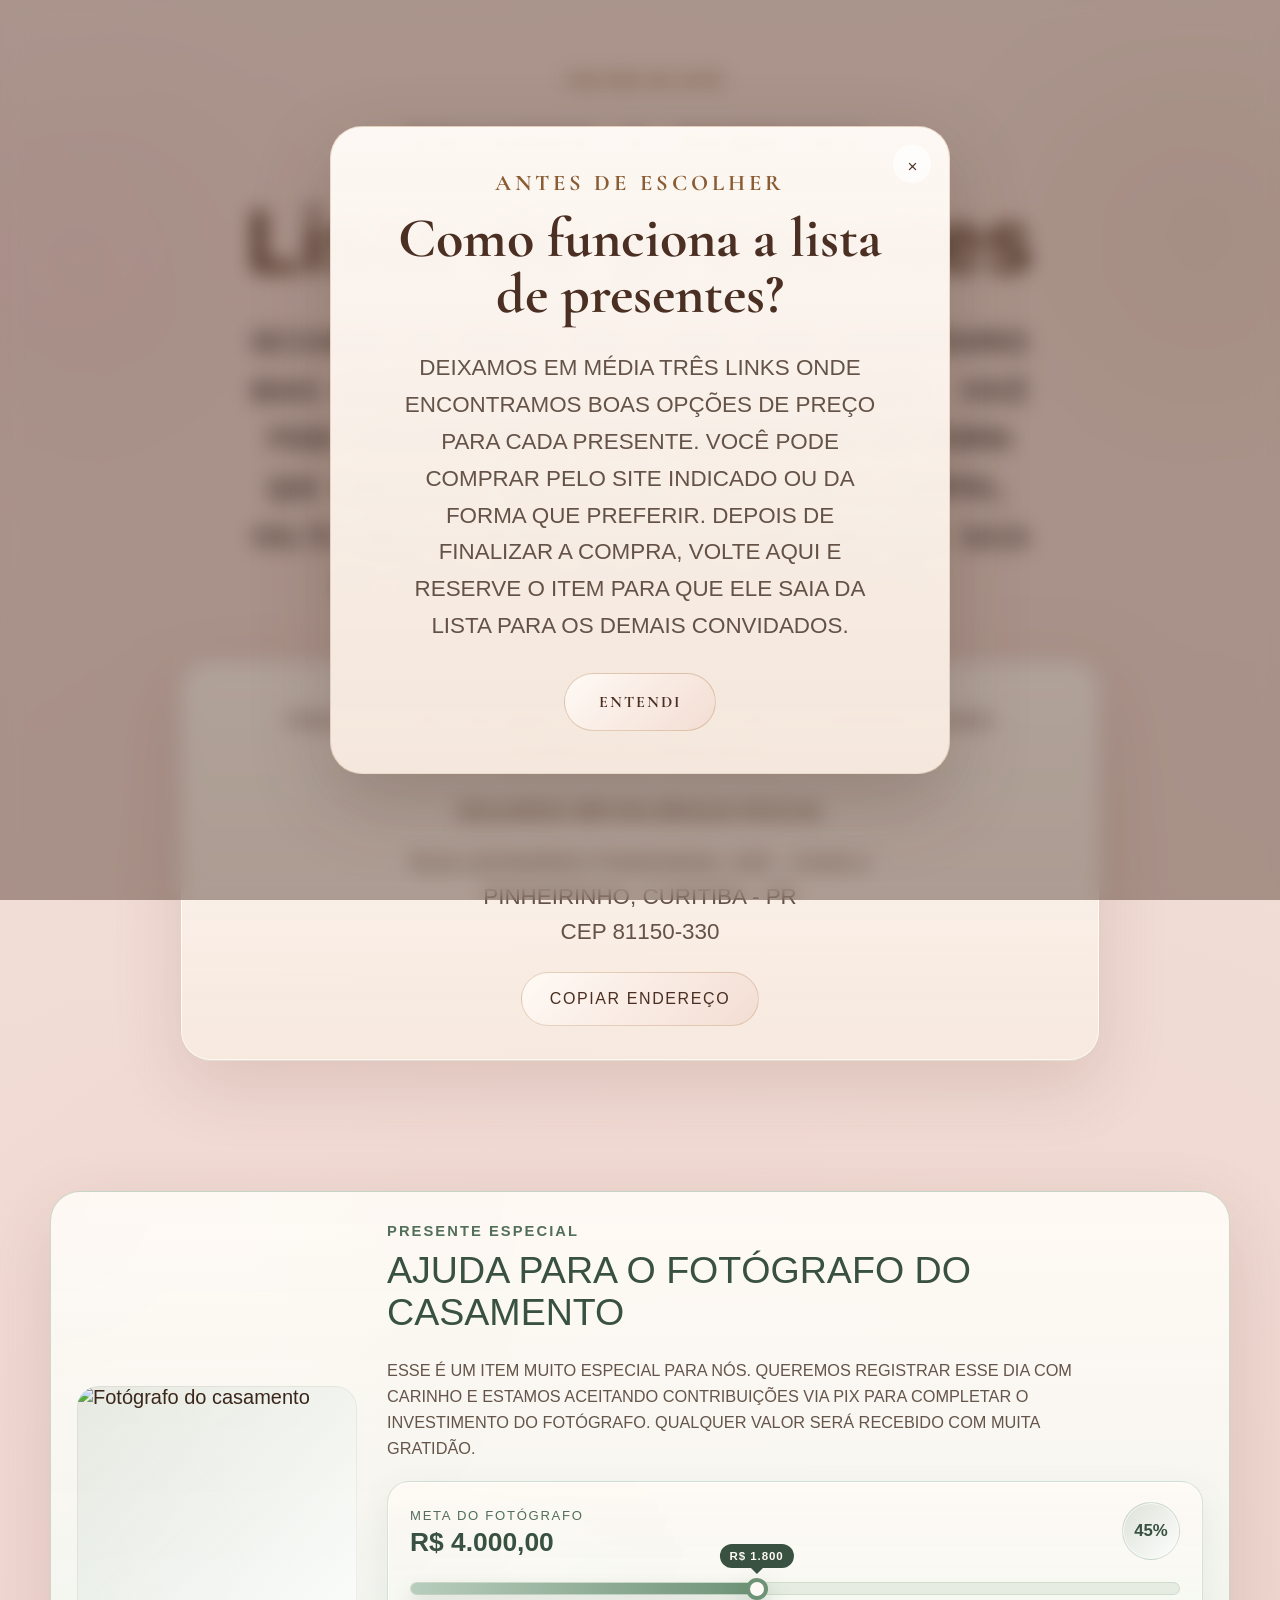
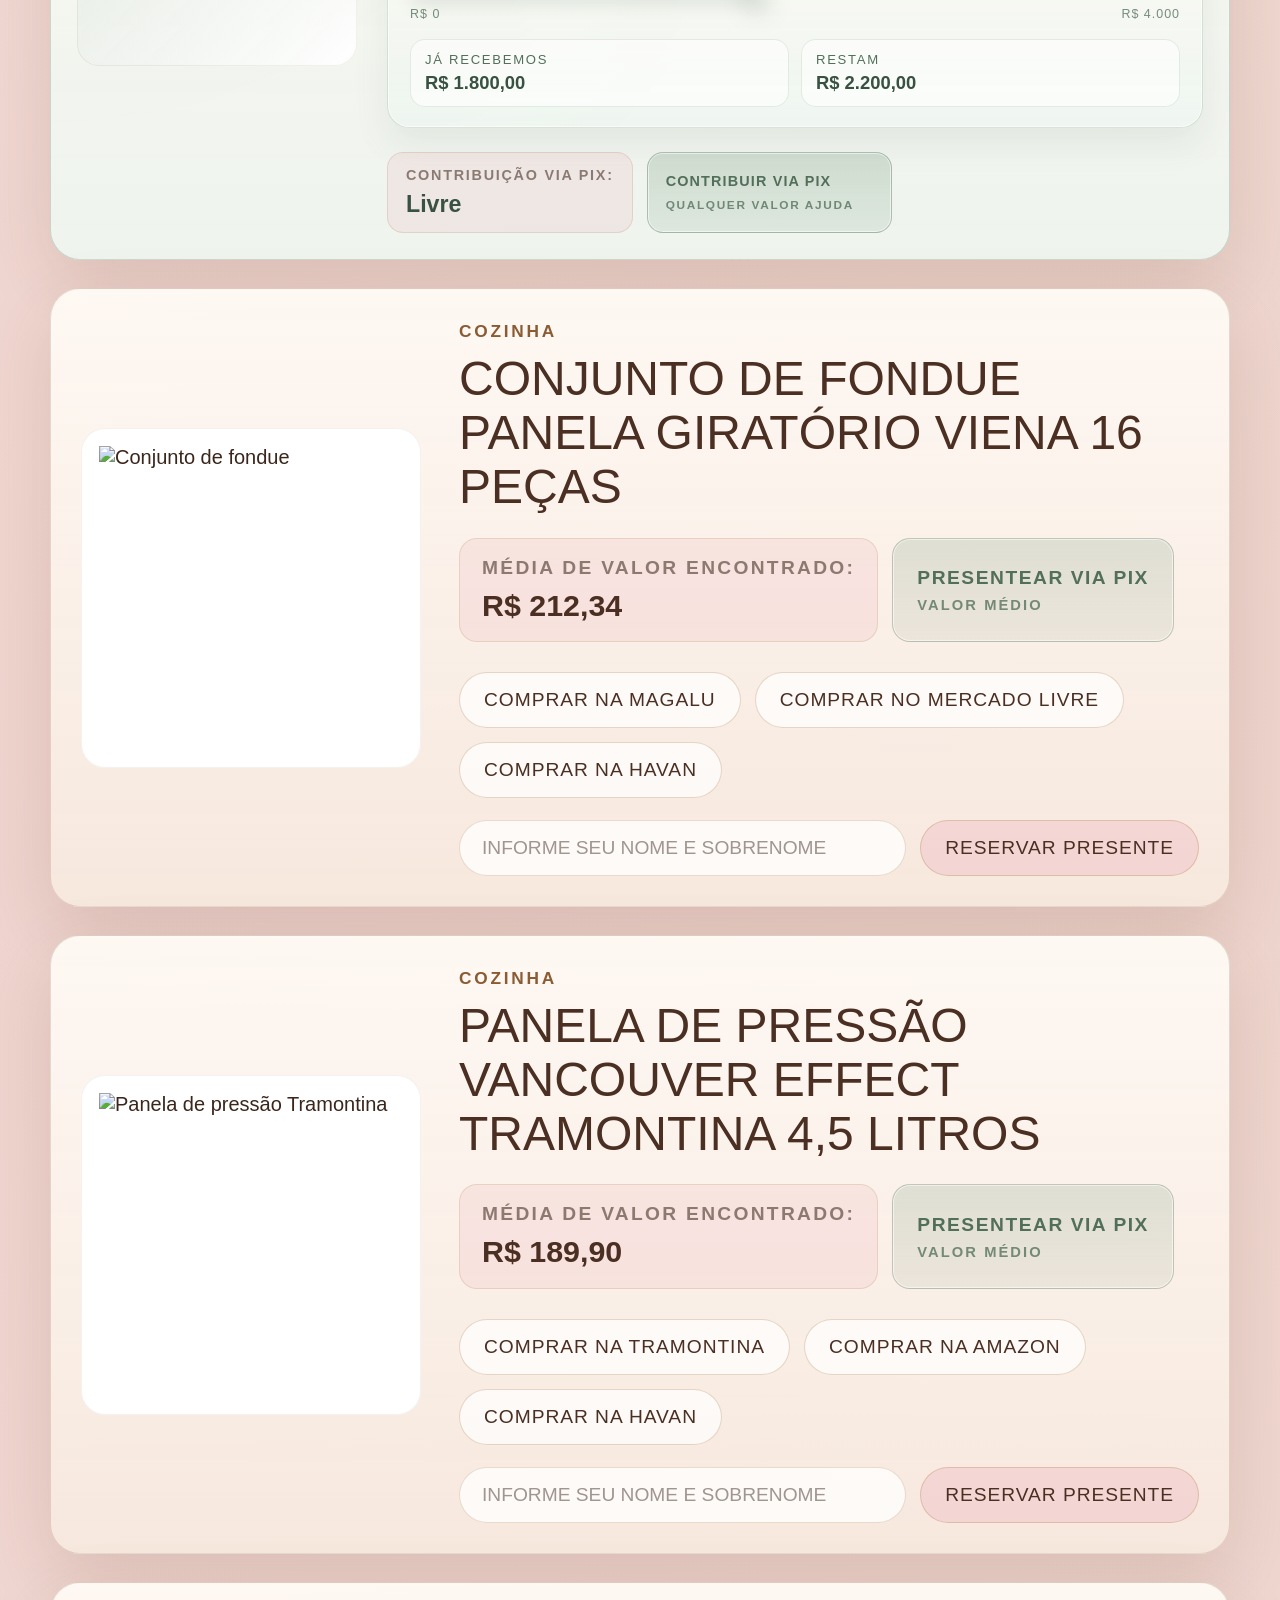
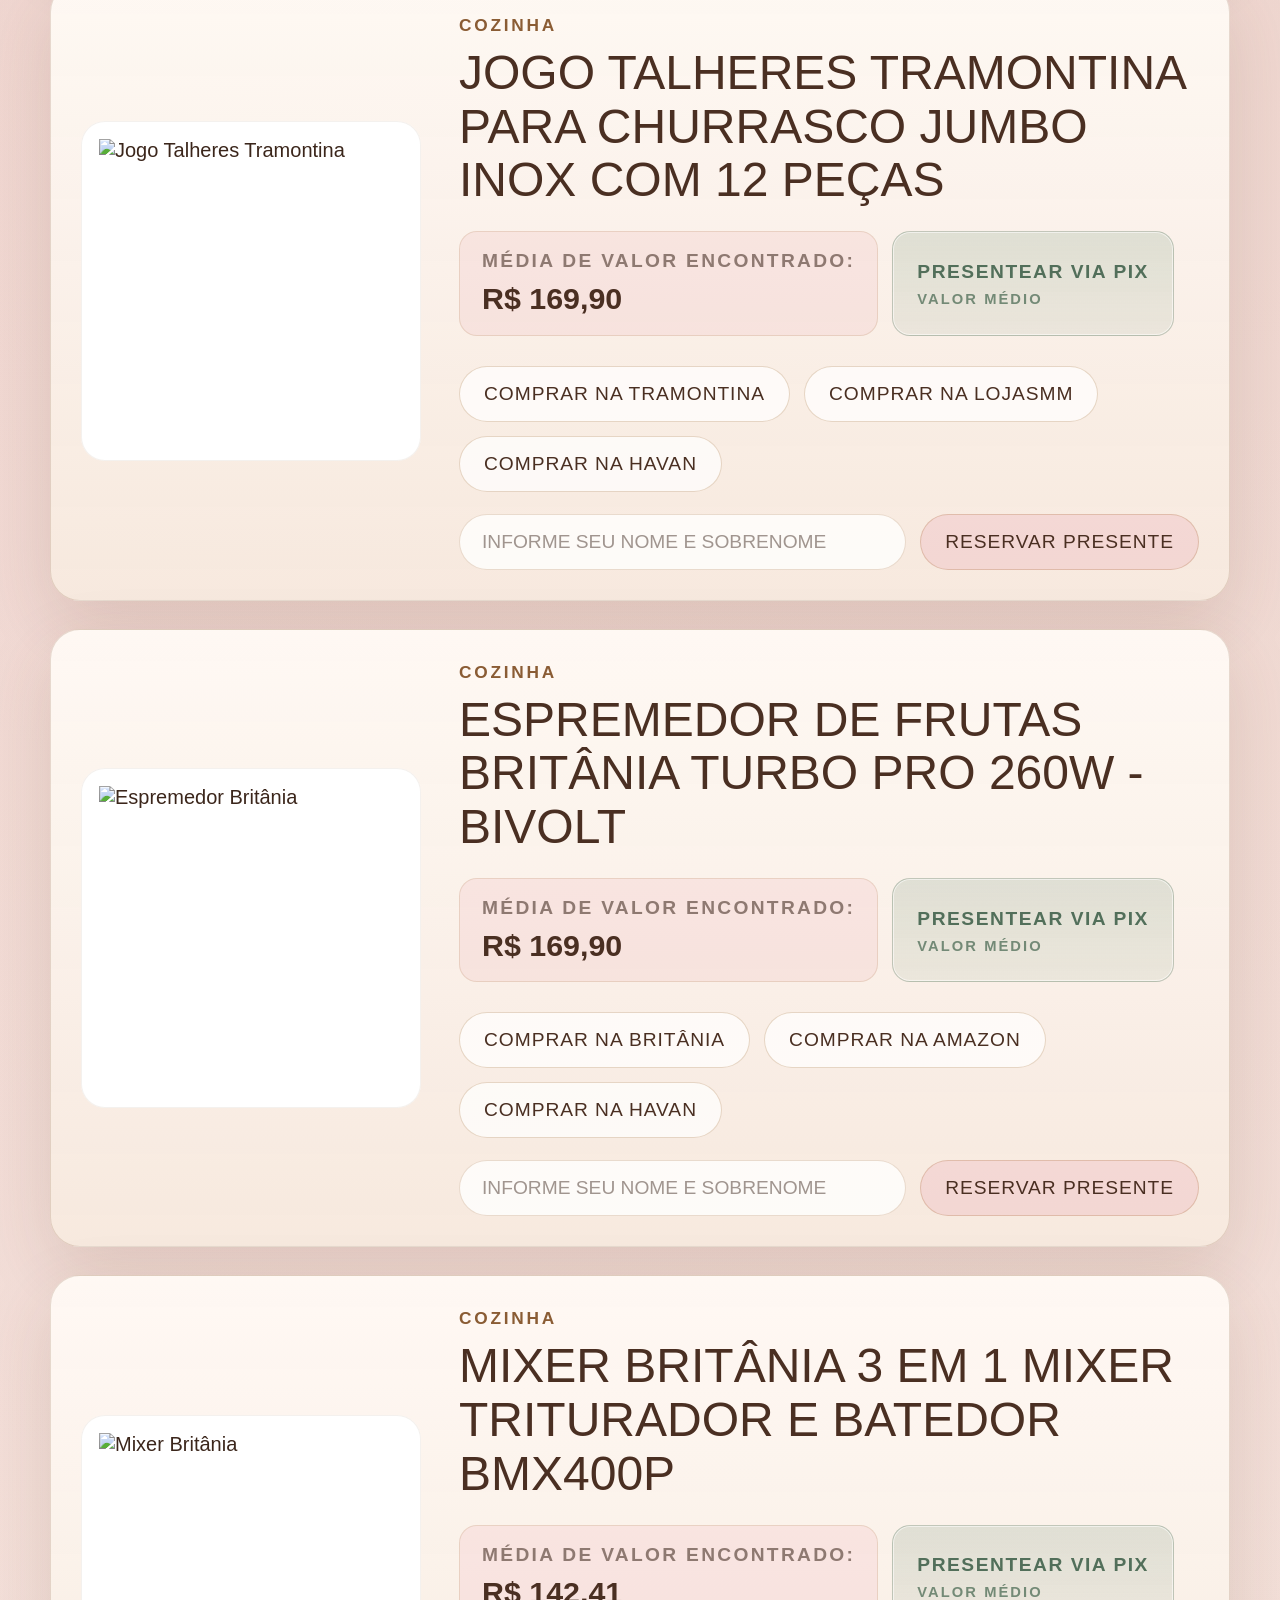
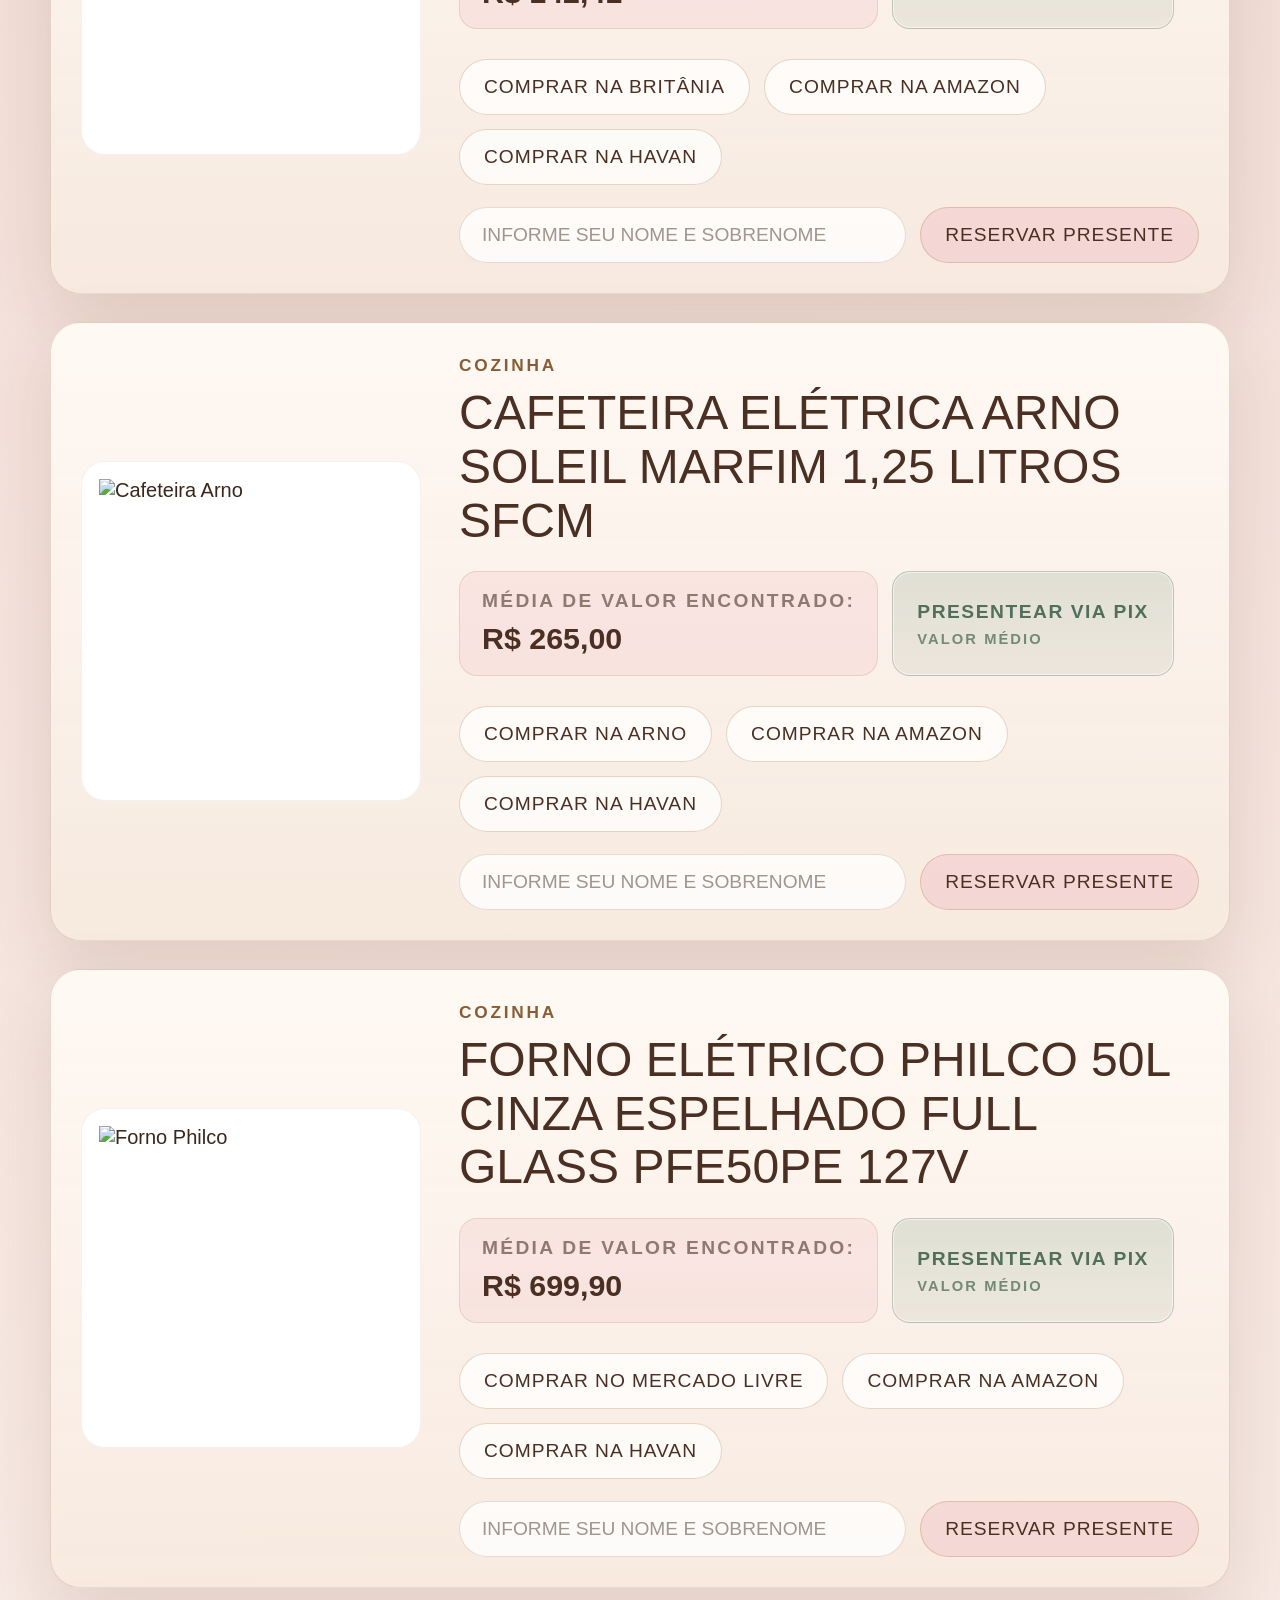
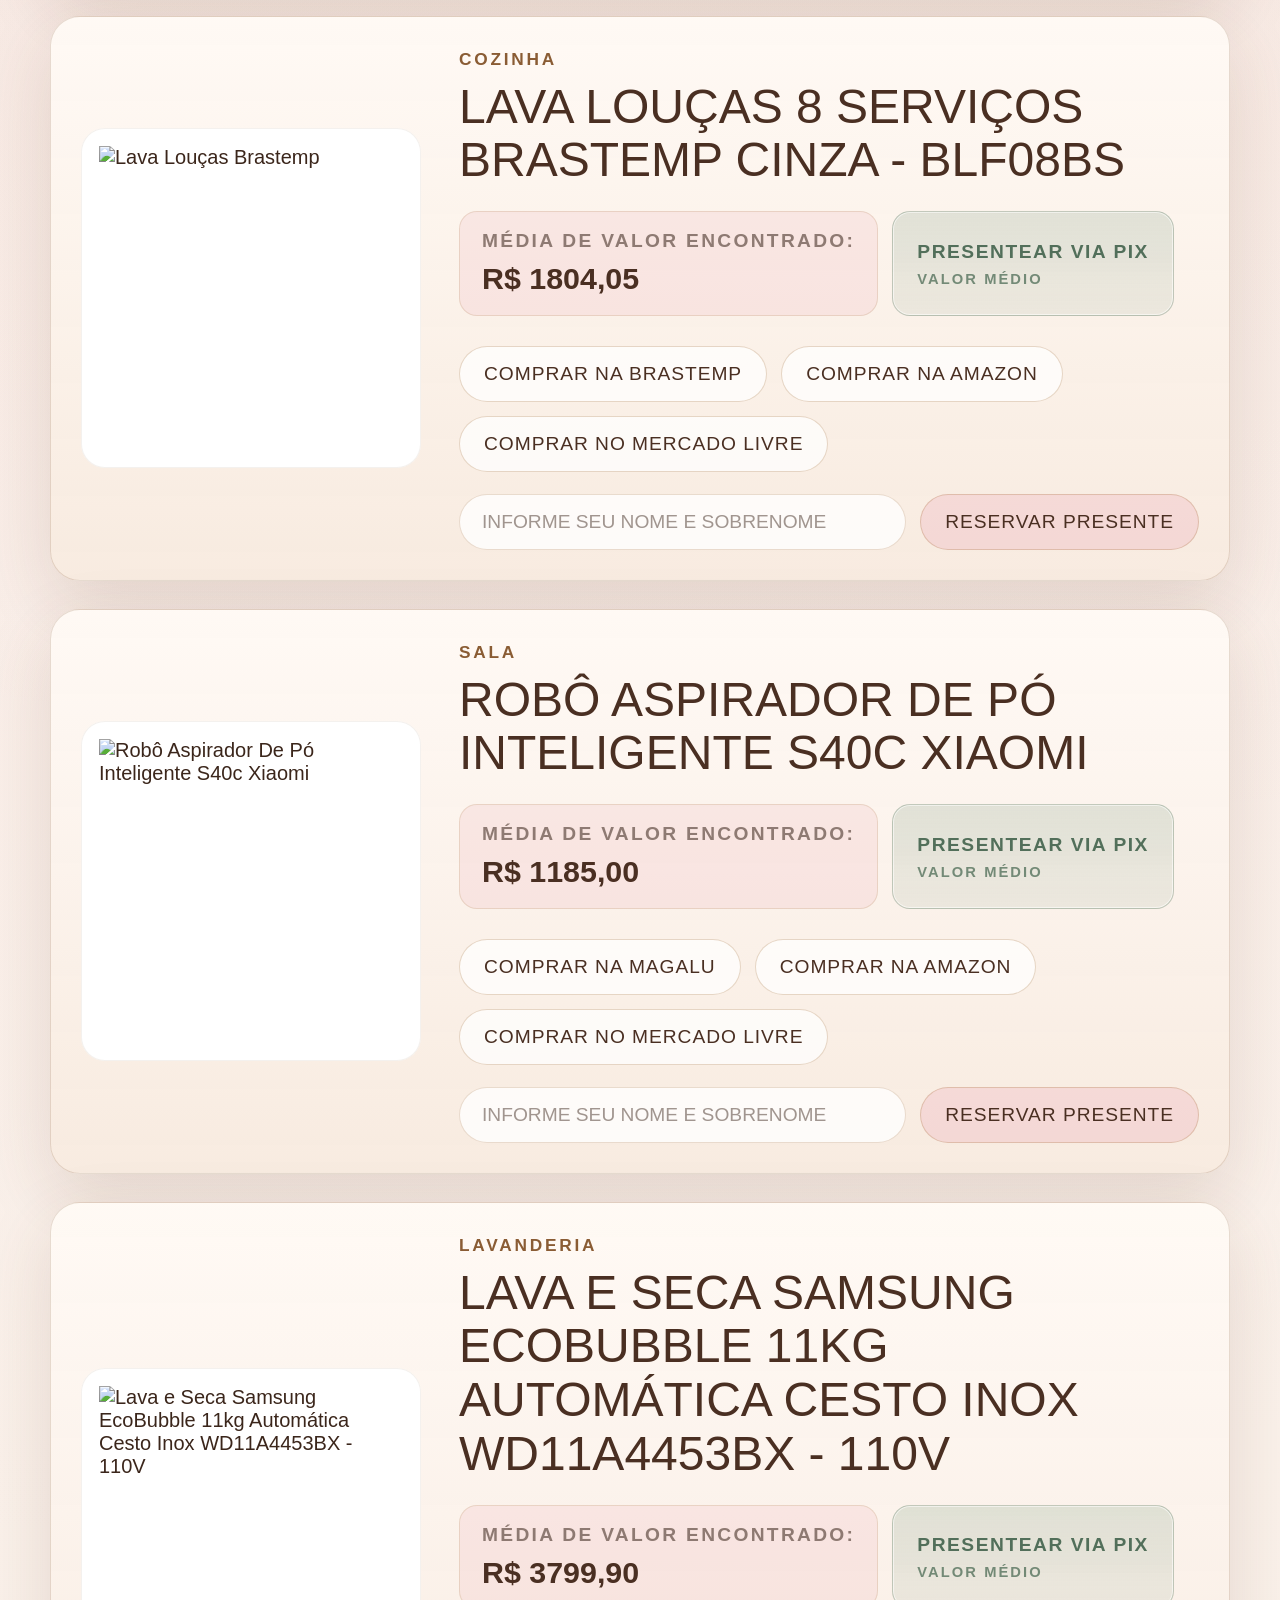
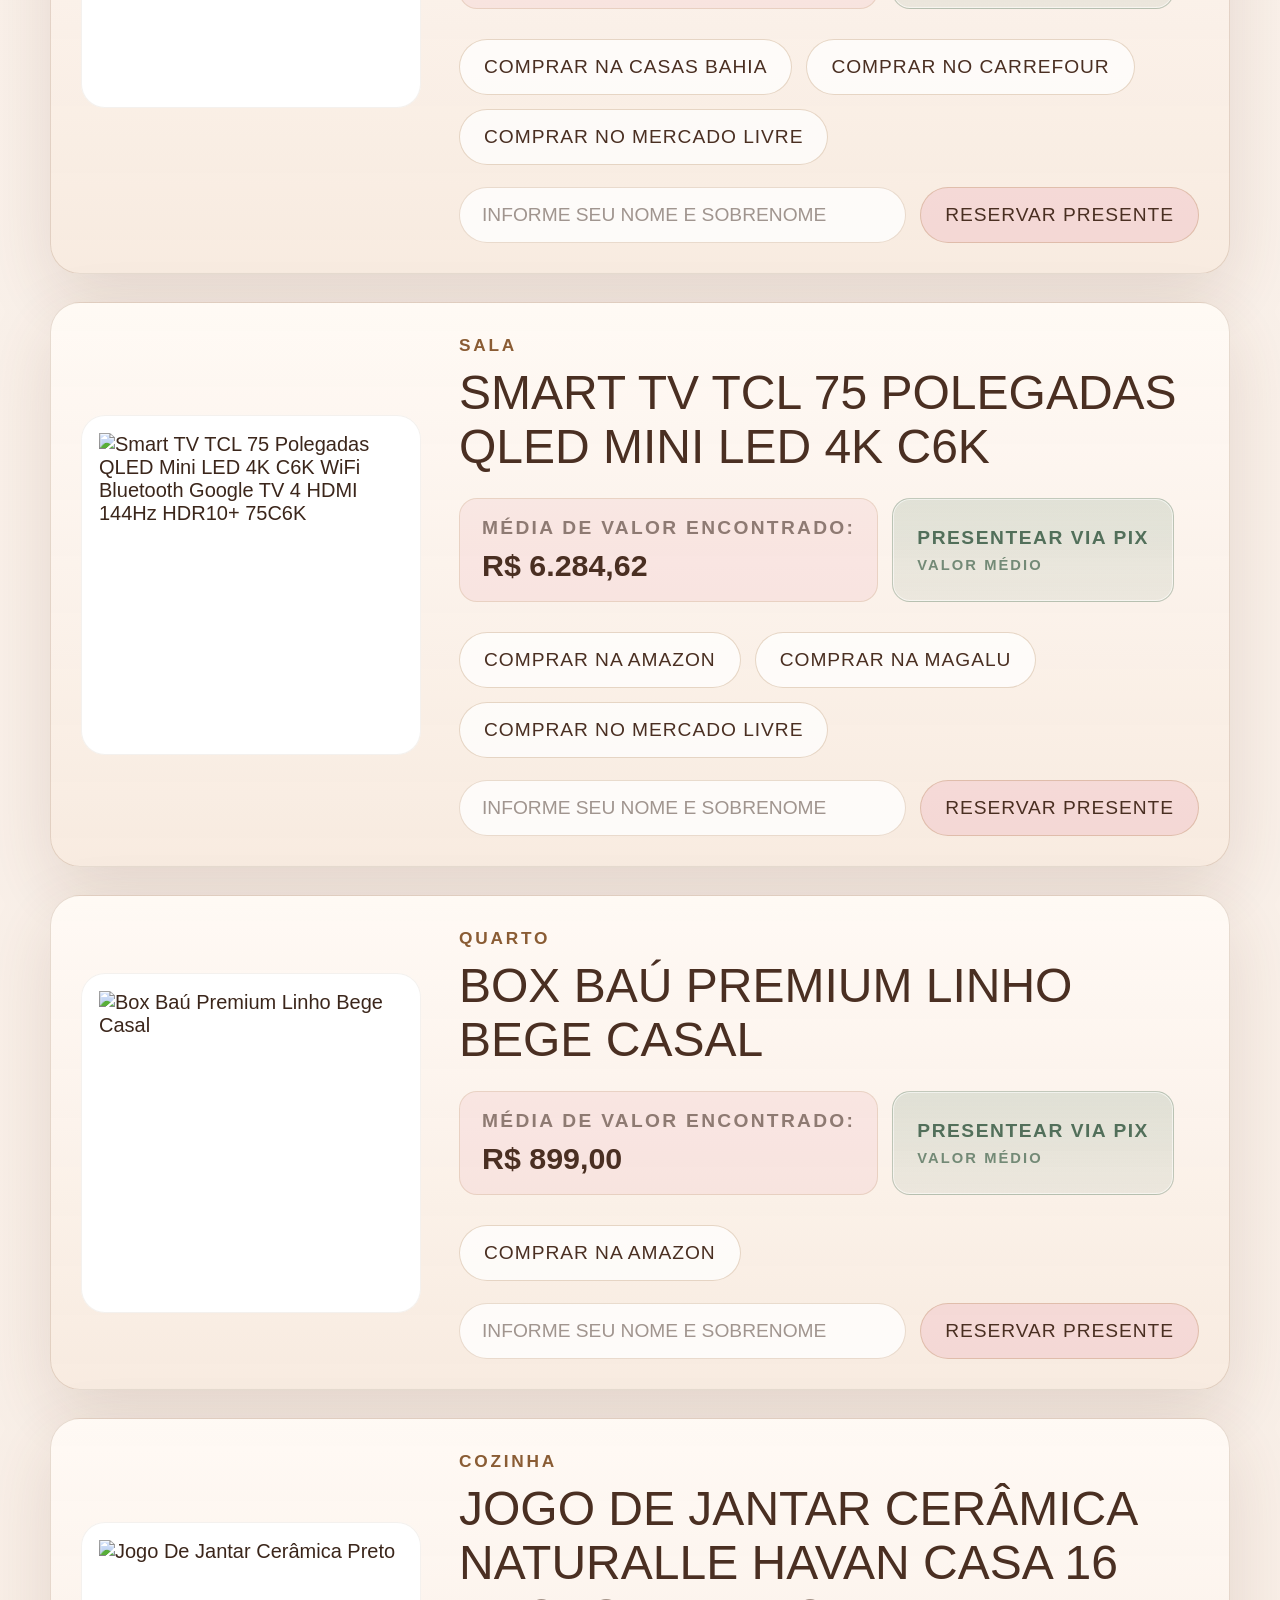
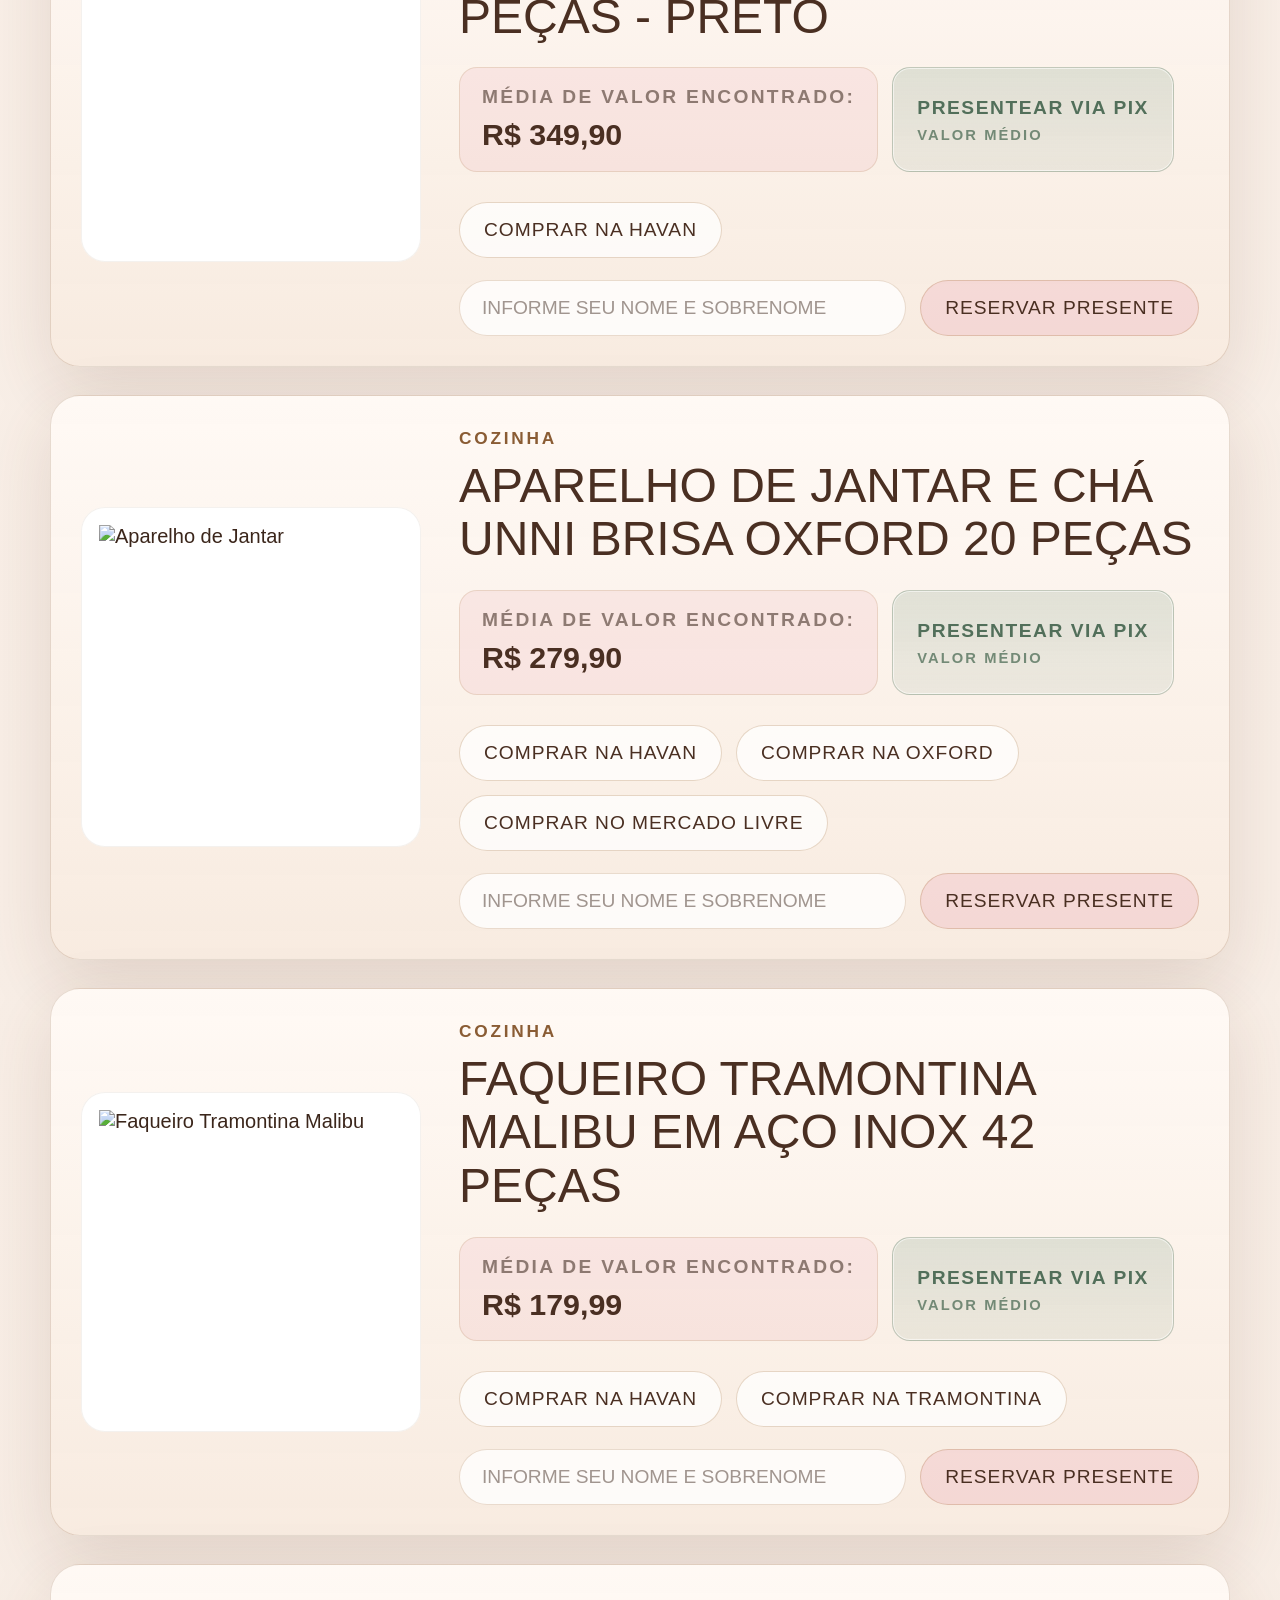
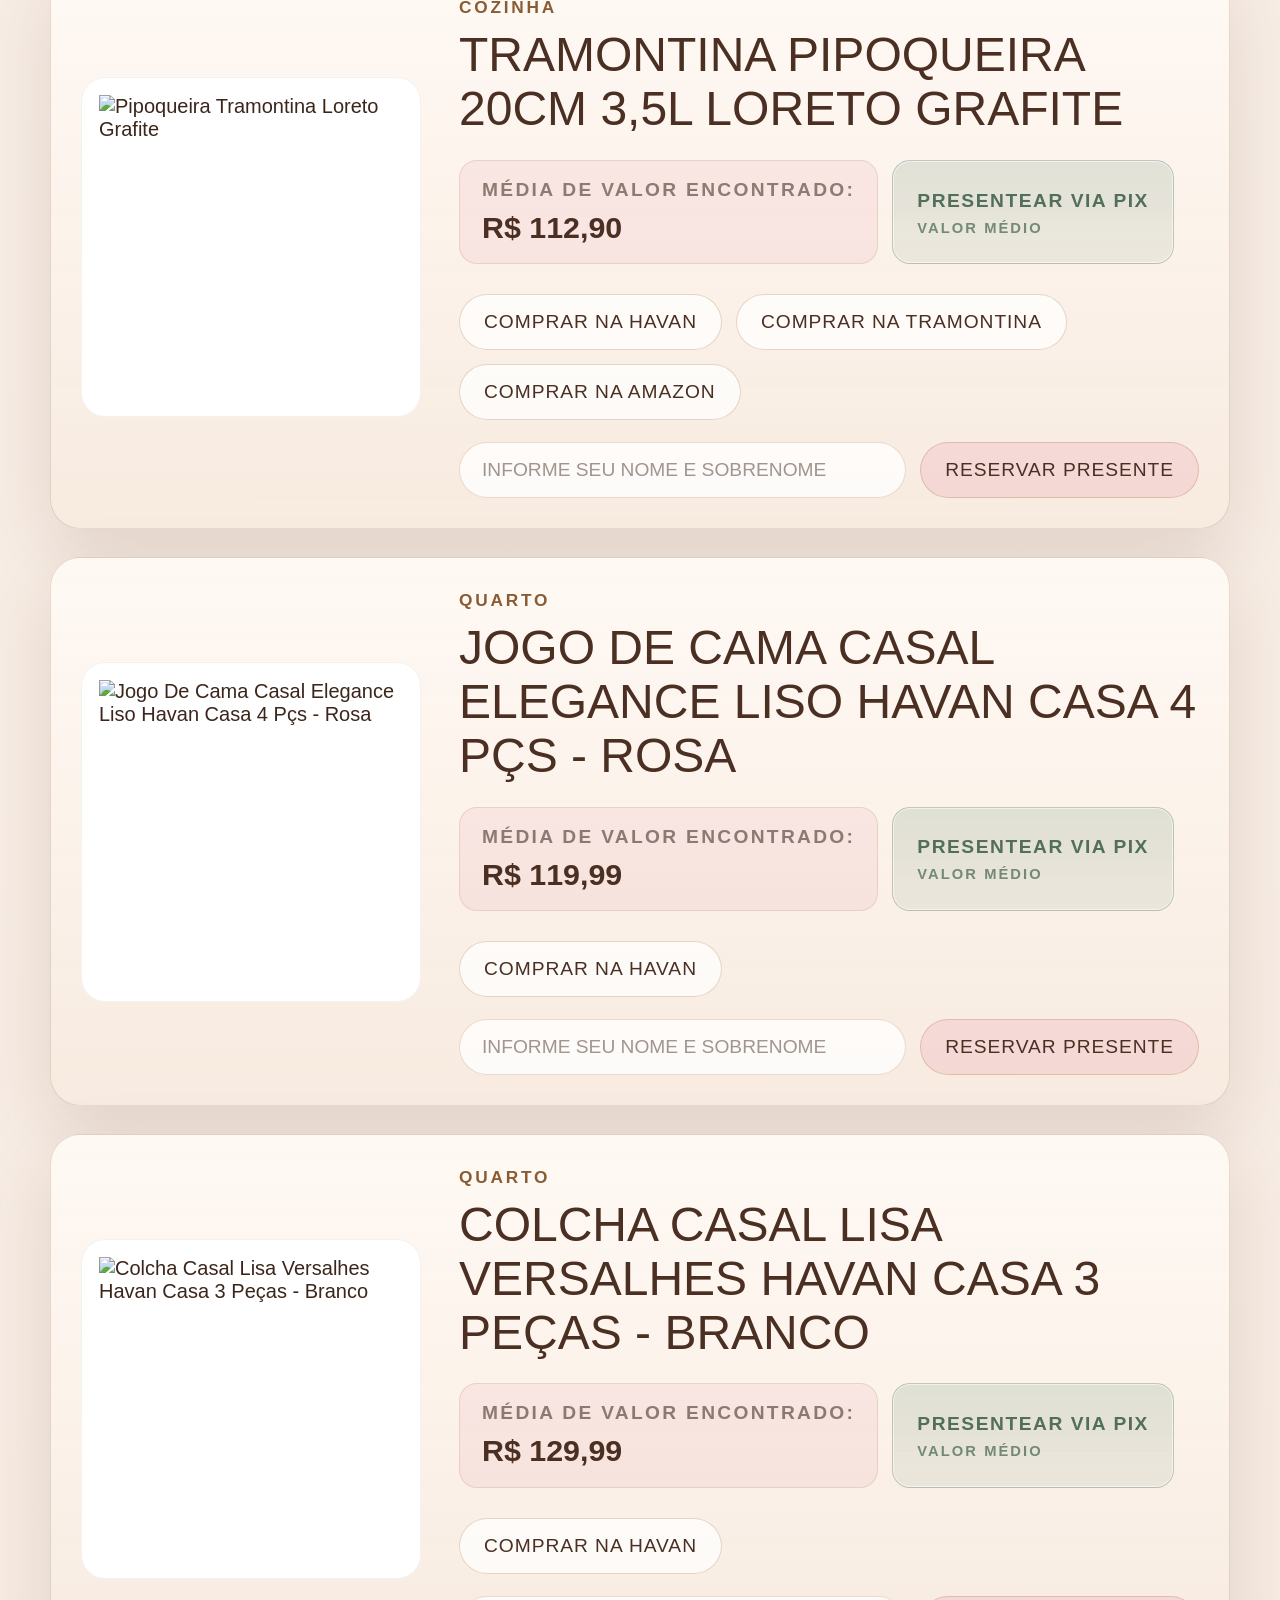
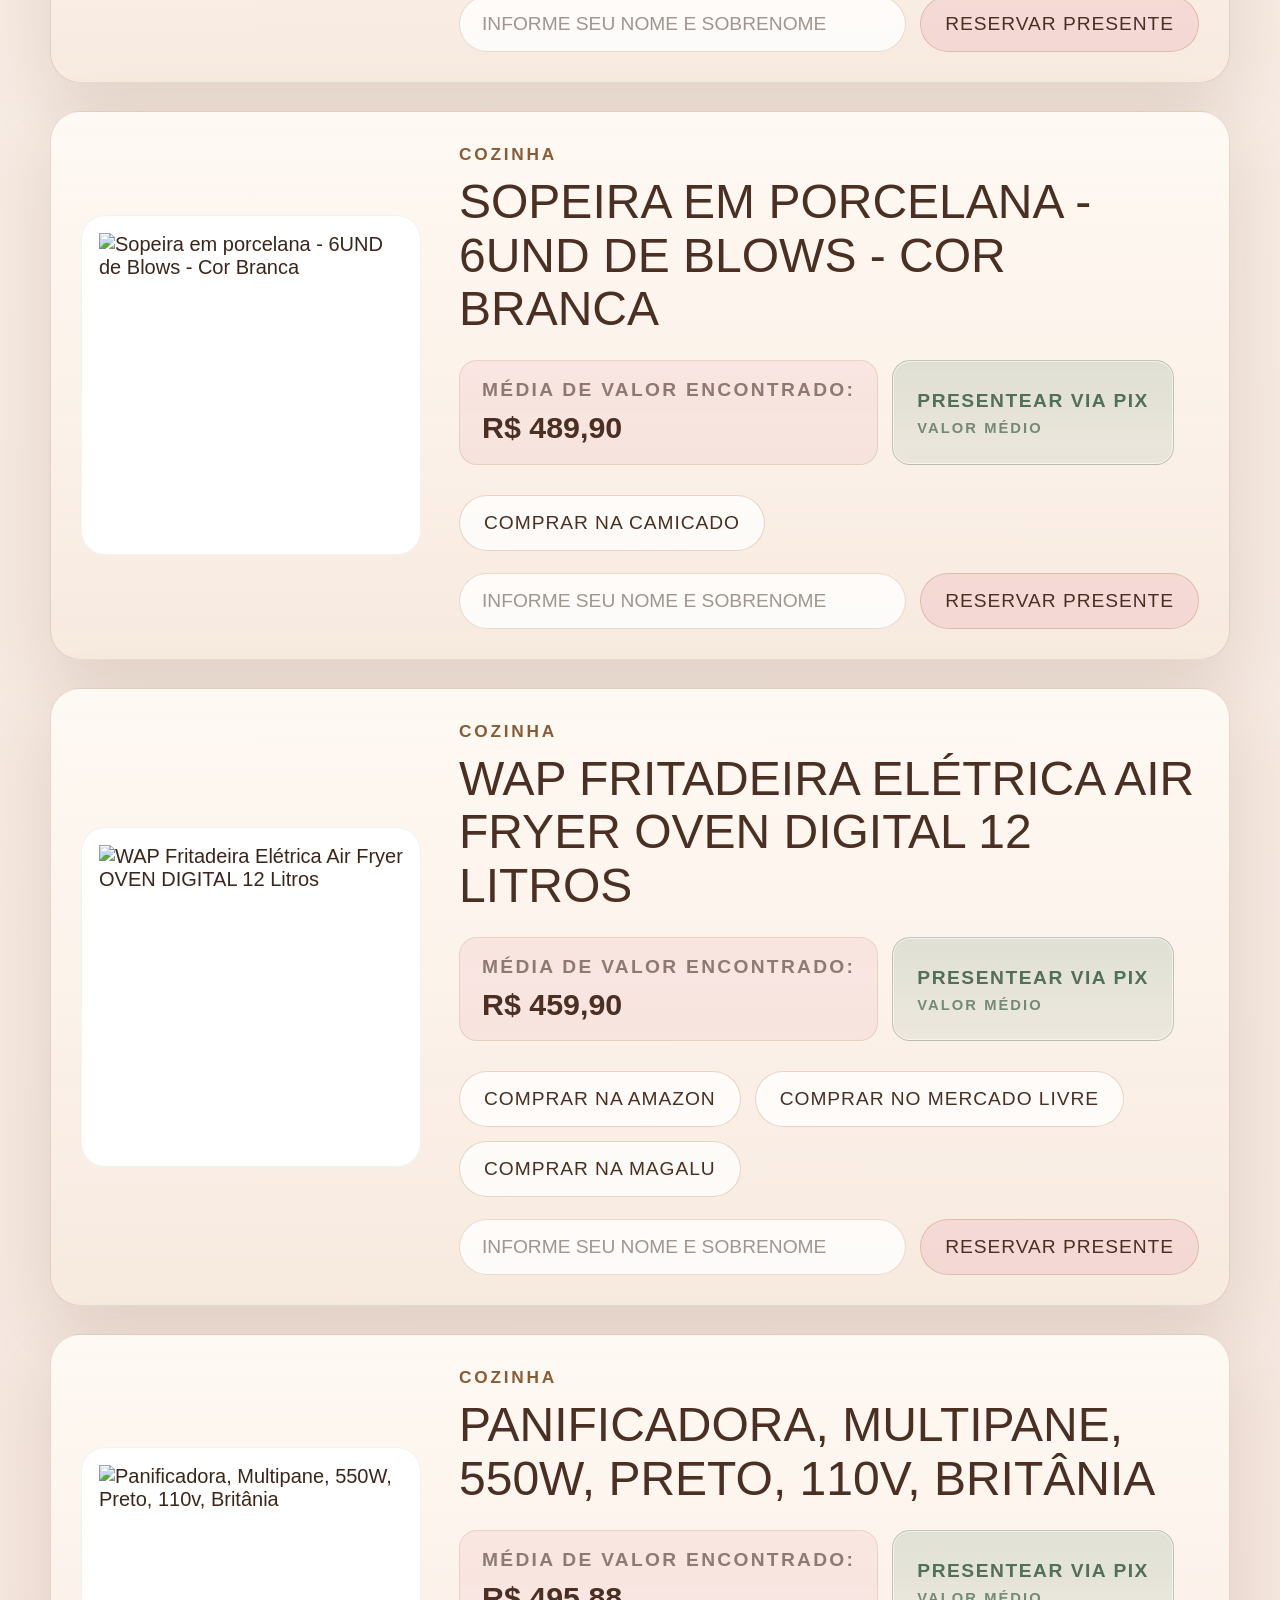
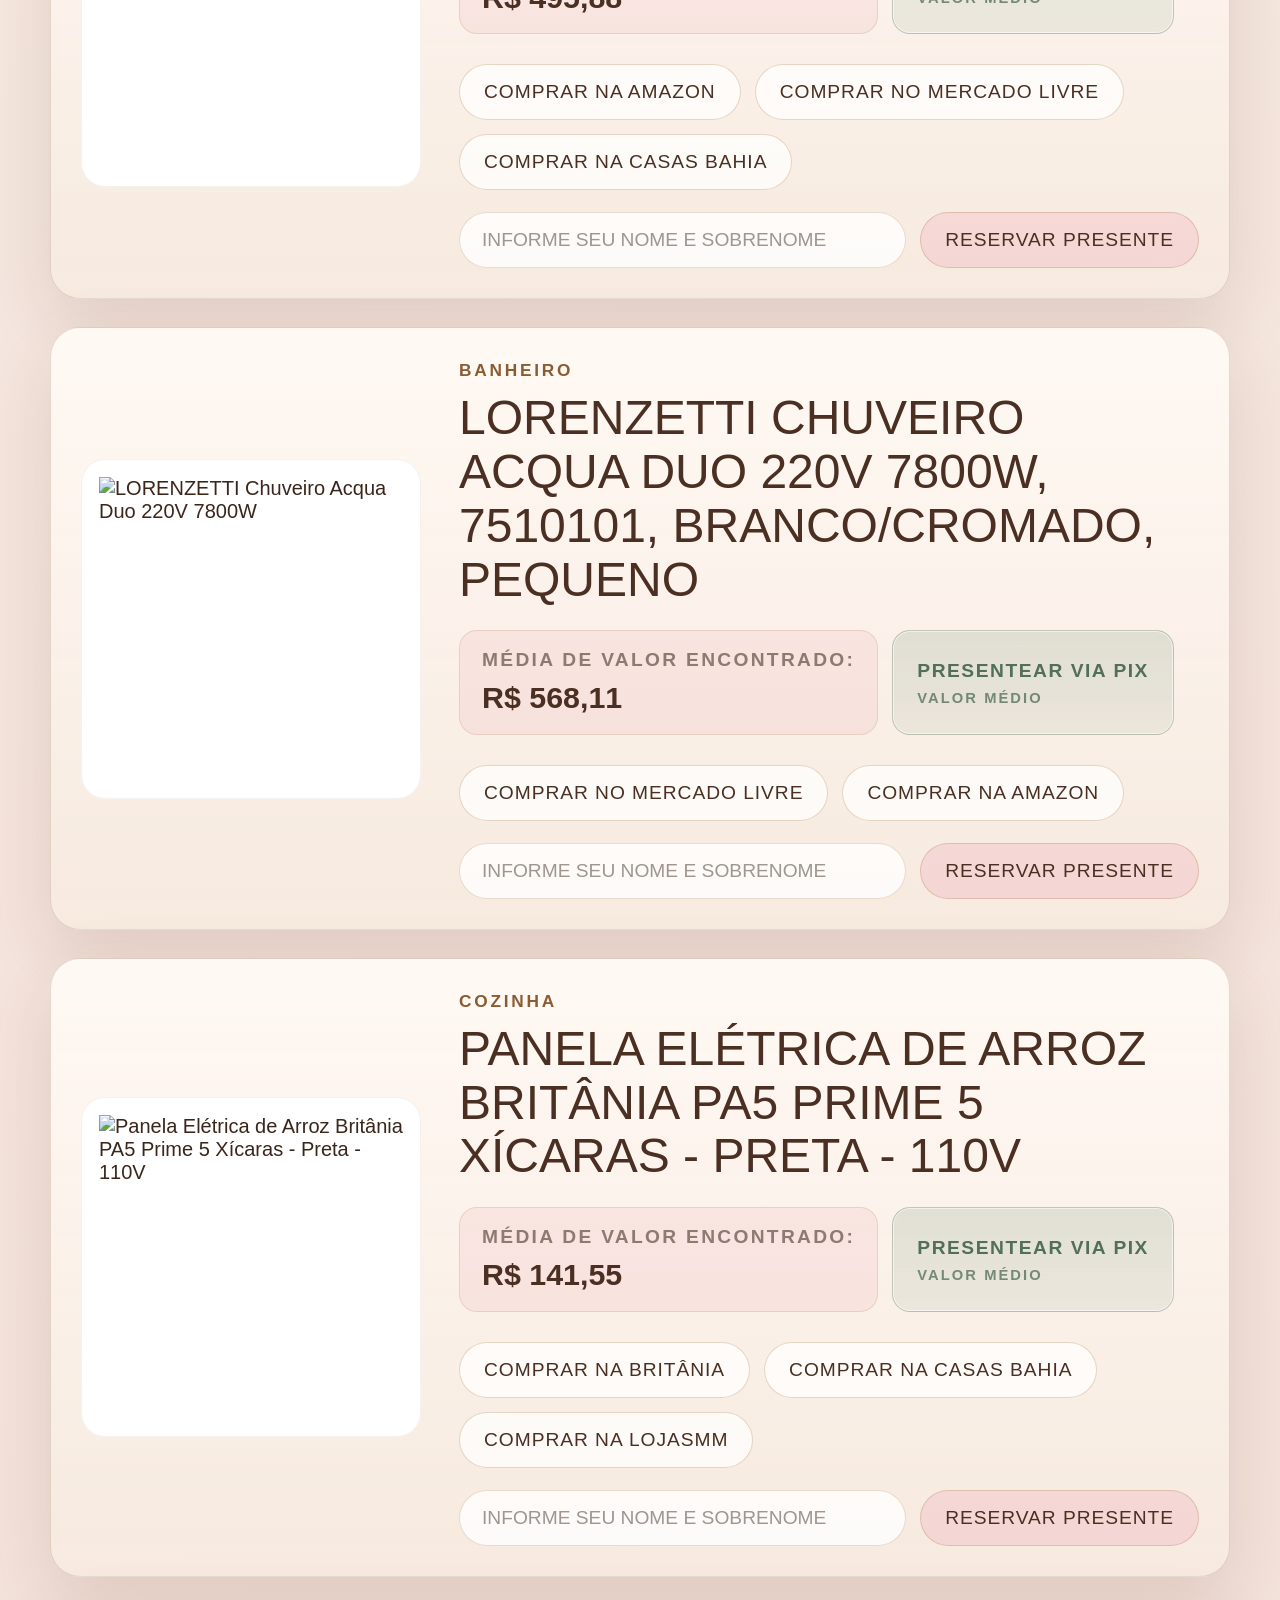
==== commit e7ff35a2: "valor fotobrafo e urls quebradas" ====
--- a/presentes.html
+++ b/presentes.html
@@ -138,15 +138,15 @@
                 </div>
 
                 <div class="gift-goal-percent">
-                  38%
+                  45%
                 </div>
               </div>
 
               <div class="gift-goal-track" aria-label="Progresso da meta do fotógrafo">
-                <div class="gift-goal-fill" style="width: 37.5%;"></div>
-
-                <div class="gift-goal-pin" style="left: 37.5%;">
-                  <span>R$ 1.500</span>
+                <div class="gift-goal-fill" style="width: 45%;"></div>
+
+                <div class="gift-goal-pin" style="left: 45%;">
+                  <span>R$ 1.800</span>
                 </div>
               </div>
 
@@ -158,12 +158,12 @@
               <div class="gift-goal-summary">
                 <div>
                   <span>Já recebemos</span>
-                  <strong>R$ 1.500,00</strong>
+                  <strong>R$ 1.800,00</strong>
                 </div>
 
                 <div>
                   <span>Restam</span>
-                  <strong>R$ 2.500,00</strong>
+                  <strong>R$ 2.200,00</strong>
                 </div>
               </div>
             </div>
@@ -421,7 +421,7 @@
         <article class="gift-product-card" data-gift-id="cafeteira-arno">
           <div class="gift-product-image">
             <img
-              src="https://lojaarno.vtexassets.com/arquivos/ids/182898-1200-auto?v=639098969313800000&width=1200&height=auto&aspect=true"
+              src="https://a-static.mlcdn.com.br/420x420/cafeteira-eletrica-programavel-soleil-125l-25-xicaras-1000w-arno/tubaraocentermg/50974/d6891503d4d320db2b10d9726df64d96.jpeg"
               alt="Cafeteira Arno">
           </div>
 
@@ -515,7 +515,7 @@
         <article class="gift-product-card" data-gift-id="lava-loucas">
           <div class="gift-product-image">
             <img
-              src="https://brastemp.vtexassets.com/arquivos/ids/267500-1600-auto?v=638973414195430000&width=1600&height=auto&aspect=true"
+              src="https://brastemp.vtexassets.com/arquivos/ids/287224-1200-auto?v=639153077306130000&width=1200&height=auto&aspect=true"
               alt="Lava Louças Brastemp">
           </div>
 
--- a/css/styles.css
+++ b/css/styles.css
@@ -336,7 +336,7 @@
   position: relative;
   min-height: 100vh;
   display: flex;
-  align-items: stretch;
+  align-items: center;
   overflow: hidden;
 }
 
@@ -369,16 +369,17 @@
   display: flex;
   align-items: center;
   justify-content: center;
-  padding: 80px 5vw;
+  padding: 54px 4vw 64px;
   text-align: center;
 }
 
 .hero-copy {
-  max-width: 900px;
+  max-width: 980px;
   margin: 0 auto;
   display: flex;
   flex-direction: column;
   align-items: center;
+  transform: translateY(-16px);
 }
 
 .eyebrow,
@@ -391,10 +392,14 @@
   font-size: 1.7rem;
 }
 
+.hero-copy .eyebrow {
+  margin-bottom: 22px;
+}
+
 .hero-copy h1 {
-  margin: 0 0 12px;
+  margin: 0 0 18px;
   font-family: "Cormorant Garamond", serif;
-  font-size: clamp(5.8rem, 9.5vw, 10rem);
+  font-size: clamp(5.4rem, 8.4vw, 9.2rem);
   line-height: .92;
   color: var(--brown);
   text-transform: uppercase;
@@ -423,47 +428,49 @@
 }
 
 .hero-subtitle {
-  margin: 0 0 12px;
+  margin: 0 0 18px;
   font-family: "Cormorant Garamond", serif;
   font-style: italic;
   color: var(--gold-soft);
-  font-size: clamp(2.2rem, 3.8vw, 3.4rem);
+  font-size: clamp(2rem, 3.2vw, 3rem);
 }
 
 .hero-text {
-  max-width: 690px;
+  max-width: 720px;
   margin: 0 auto;
   color: var(--text-soft);
-  font-size: 1.7rem;
-  line-height: 1.8;
+  font-size: 1.48rem;
+  line-height: 1.7;
 }
 
 .hero-actions {
-  display: flex;
+  width: min(100%, 980px);
+  display: grid;
+  grid-template-columns: repeat(4, minmax(0, 1fr));
   justify-content: center;
-  align-items: center;
-  gap: 18px;
+  align-items: stretch;
+  gap: 14px;
   margin-top: 34px;
-  flex-wrap: wrap;
 }
 
 .lux-button {
   position: relative;
-  min-height: 74px;
+  min-height: 64px;
   display: inline-flex;
   align-items: center;
   justify-content: center;
-  gap: 14px;
-  padding: 0 38px;
+  gap: 12px;
+  padding: 0 30px;
   border-radius: 999px;
   border: 1px solid rgba(168, 115, 63, .32);
   background: linear-gradient(135deg, #fff8f1, #efd8cb);
   color: var(--brown);
   font-family: 'Lucida Sans', 'Lucida Sans Regular', 'Lucida Grande', 'Lucida Sans Unicode', Geneva, Verdana, sans-serif;
-  font-size: 1.32rem;
+  font-size: 1.2rem;
   font-weight: 700;
-  letter-spacing: .08em;
+  letter-spacing: .07em;
   line-height: 1.2;
+  text-align: center;
   text-transform: uppercase;
   overflow: hidden;
   box-shadow: 0 16px 38px rgba(96, 60, 36, .14), inset 0 0 0 1px rgba(255, 255, 255, .72);
@@ -477,7 +484,8 @@
 }
 
 .lux-button i {
-  font-size: 1.85rem;
+  font-size: 1.45rem;
+  flex-shrink: 0;
 }
 
 .lux-button::before {
@@ -521,10 +529,26 @@
   border-color: rgba(232, 167, 178, .72);
 }
 
+.hero-dress-button {
+  background: linear-gradient(135deg, #fff7f1, #f4e5d8);
+  border-color: rgba(168, 115, 63, .22);
+  color: #7c5a45;
+}
+
+.hero-dress-button i {
+  color: #a8733f;
+}
+
+.hero-dress-button:hover {
+  background: linear-gradient(135deg, #fff1e8, #ead7c4);
+  border-color: rgba(168, 115, 63, .36);
+  color: var(--brown);
+}
+
 .scroll-indicator {
   position: absolute;
   left: 50%;
-  bottom: 26px;
+  bottom: 22px;
   z-index: 4;
   transform: translateX(-50%);
   text-align: center;
@@ -811,6 +835,14 @@
   display: grid;
   grid-template-columns: repeat(4, 1fr);
   gap: 18px;
+}
+
+.details-note {
+  margin: 24px auto 0;
+  max-width: 720px;
+  text-align: center;
+  font-size: inherit;
+  line-height: 1.7;
 }
 
 .info-card {
@@ -1216,16 +1248,16 @@
 
 /* CONFIRMAR PRESENÇA - BOTÃO E MODAL */
 .hero-presence-button {
-  min-height: 82px;
-  padding: 0 46px;
-  border: 2px solid rgba(109, 146, 118, .44);
+  min-height: 64px;
+  padding: 0 22px;
+  border: 1px solid rgba(109, 146, 118, .38);
   background: linear-gradient(135deg, #dce8df, #b8cdbd);
   color: #385141;
-  font-size: 1.48rem;
+  font-size: 1.2rem;
   font-weight: 900;
-  letter-spacing: .08em;
+  letter-spacing: .07em;
   box-shadow:
-    0 22px 52px rgba(82, 111, 90, .18),
+    0 16px 38px rgba(82, 111, 90, .15),
     inset 0 0 0 1px rgba(255, 255, 255, .62);
 }
 
@@ -1236,15 +1268,14 @@
 
 .hero-presence-button i {
   color: #526f5a;
-  font-size: 2rem;
 }
 
 .hero-presence-button:hover {
   color: #2f4735;
-  border-color: rgba(109, 146, 118, .6);
+  border-color: rgba(109, 146, 118, .52);
   background: linear-gradient(135deg, #d2e1d6, #a9c2af);
   box-shadow:
-    0 24px 54px rgba(82, 111, 90, .22),
+    0 18px 42px rgba(82, 111, 90, .2),
     inset 0 0 0 1px rgba(255, 255, 255, .68);
 }
 
@@ -1409,9 +1440,17 @@
   border: 1px solid rgba(183, 107, 107, .18);
 }
 
-
 /* RESPONSIVO */
 @media (max-width: 1280px) {
+  .hero-copy {
+    transform: translateY(-10px);
+  }
+
+  .hero-actions {
+    grid-template-columns: repeat(2, minmax(0, 1fr));
+    max-width: 720px;
+  }
+
   .details-grid {
     grid-template-columns: repeat(2, 1fr);
   }
@@ -1464,16 +1503,50 @@
     width: min(calc(100% - 28px), var(--max));
   }
 
+  .hero-content {
+    min-height: 100vh;
+    padding: 86px 18px 54px;
+  }
+
+  .hero-copy {
+    transform: none;
+    max-width: 430px;
+  }
+
   .hero-copy h1 {
-    font-size: clamp(4.2rem, 19vw, 6.4rem);
+    font-size: clamp(4.1rem, 18vw, 6rem);
+    line-height: .94;
   }
 
   .hero-subtitle {
-    font-size: 2rem;
+    font-size: 1.95rem;
   }
 
   .hero-text {
-    font-size: 1.2rem;
+    font-size: 1.08rem;
+    line-height: 1.65;
+  }
+
+  .hero-actions {
+    width: 100%;
+    max-width: 390px;
+    display: grid;
+    grid-template-columns: 1fr;
+    gap: 11px;
+    margin-top: 28px;
+  }
+
+  .hero-actions .lux-button,
+  .hero-presence-button {
+    width: 100%;
+    min-height: 60px;
+    padding: 0 20px;
+    font-size: .92rem;
+    letter-spacing: .05em;
+  }
+
+  .hero-actions .lux-button i {
+    font-size: 1.35rem;
   }
 
   .section-head h2,
@@ -1493,21 +1566,6 @@
     font-size: 1.15rem;
   }
 
-  .lux-button {
-    width: 100%;
-  }
-
-  .hero-actions {
-    width: 100%;
-    max-width: 360px;
-    flex-direction: column;
-    gap: 12px;
-  }
-
-  .hero-actions .lux-button {
-    width: 100%;
-  }
-
   .countdown-grid,
   .details-grid {
     grid-template-columns: 1fr;
@@ -1612,6 +1670,38 @@
   .dress-note {
     font-size: 1rem;
     padding: 20px;
+  }
+
+  .presence-box {
+    padding: 42px 24px 32px;
+    border-radius: 30px;
+  }
+
+  .presence-box h2 {
+    font-size: 3rem;
+  }
+
+  .presence-box p {
+    font-size: 1.22rem;
+    line-height: 1.58;
+  }
+
+  .presence-form label {
+    font-size: 1rem;
+  }
+
+  .presence-form input {
+    min-height: 64px;
+    font-size: 1.15rem;
+  }
+
+  .presence-form input::placeholder {
+    font-size: 1rem;
+  }
+
+  .presence-submit-btn {
+    min-height: 66px;
+    font-size: 1.12rem;
   }
 }
 
@@ -1648,6 +1738,25 @@
   .hero-content {
     padding-left: 14px;
     padding-right: 14px;
+    padding-top: 76px;
+  }
+
+  .hero-copy h1 {
+    font-size: 4.15rem;
+  }
+
+  .hero-subtitle {
+    font-size: 1.65rem;
+  }
+
+  .hero-text {
+    font-size: 1rem;
+  }
+
+  .hero-actions .lux-button,
+  .hero-presence-button {
+    min-height: 56px;
+    font-size: .82rem;
   }
 
   .count-card {
@@ -1682,62 +1791,4 @@
   .gallery-item img {
     border-radius: 14px;
   }
-}
-
-@media (max-width: 768px) {
-  .hero-actions {
-    width: 100%;
-    max-width: 430px;
-    flex-direction: column;
-    gap: 14px;
-  }
-
-  .hero-actions .lux-button {
-    width: 100%;
-    min-height: 68px;
-    padding: 0 24px;
-    font-size: 1.08rem;
-    letter-spacing: .06em;
-  }
-
-  .hero-presence-button {
-    min-height: 76px;
-    font-size: 1.22rem;
-  }
-
-  .hero-actions .lux-button i {
-    font-size: 1.55rem;
-  }
-
-  .presence-box {
-    padding: 42px 24px 32px;
-    border-radius: 30px;
-  }
-
-  .presence-box h2 {
-    font-size: 3rem;
-  }
-
-  .presence-box p {
-    font-size: 1.22rem;
-    line-height: 1.58;
-  }
-
-  .presence-form label {
-    font-size: 1rem;
-  }
-
-  .presence-form input {
-    min-height: 64px;
-    font-size: 1.15rem;
-  }
-
-  .presence-form input::placeholder {
-    font-size: 1rem;
-  }
-
-  .presence-submit-btn {
-    min-height: 66px;
-    font-size: 1.12rem;
-  }
 }
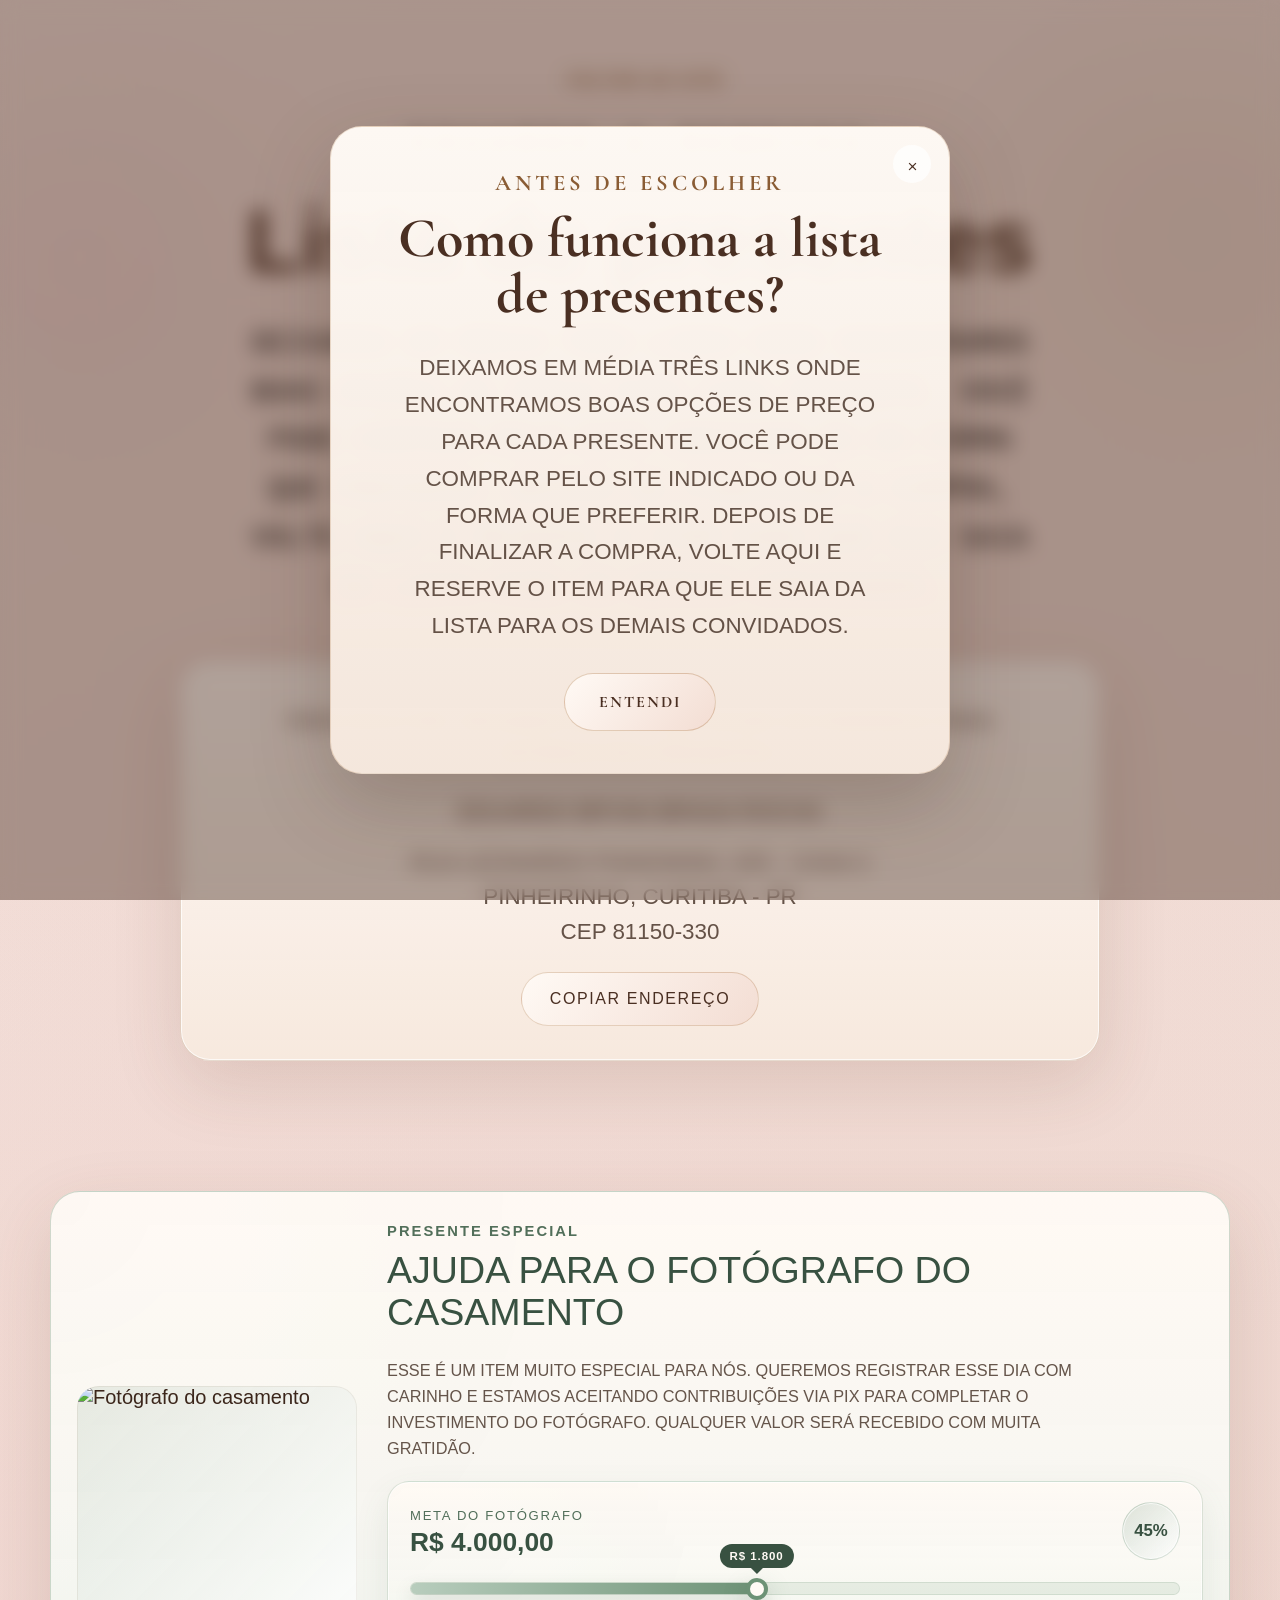
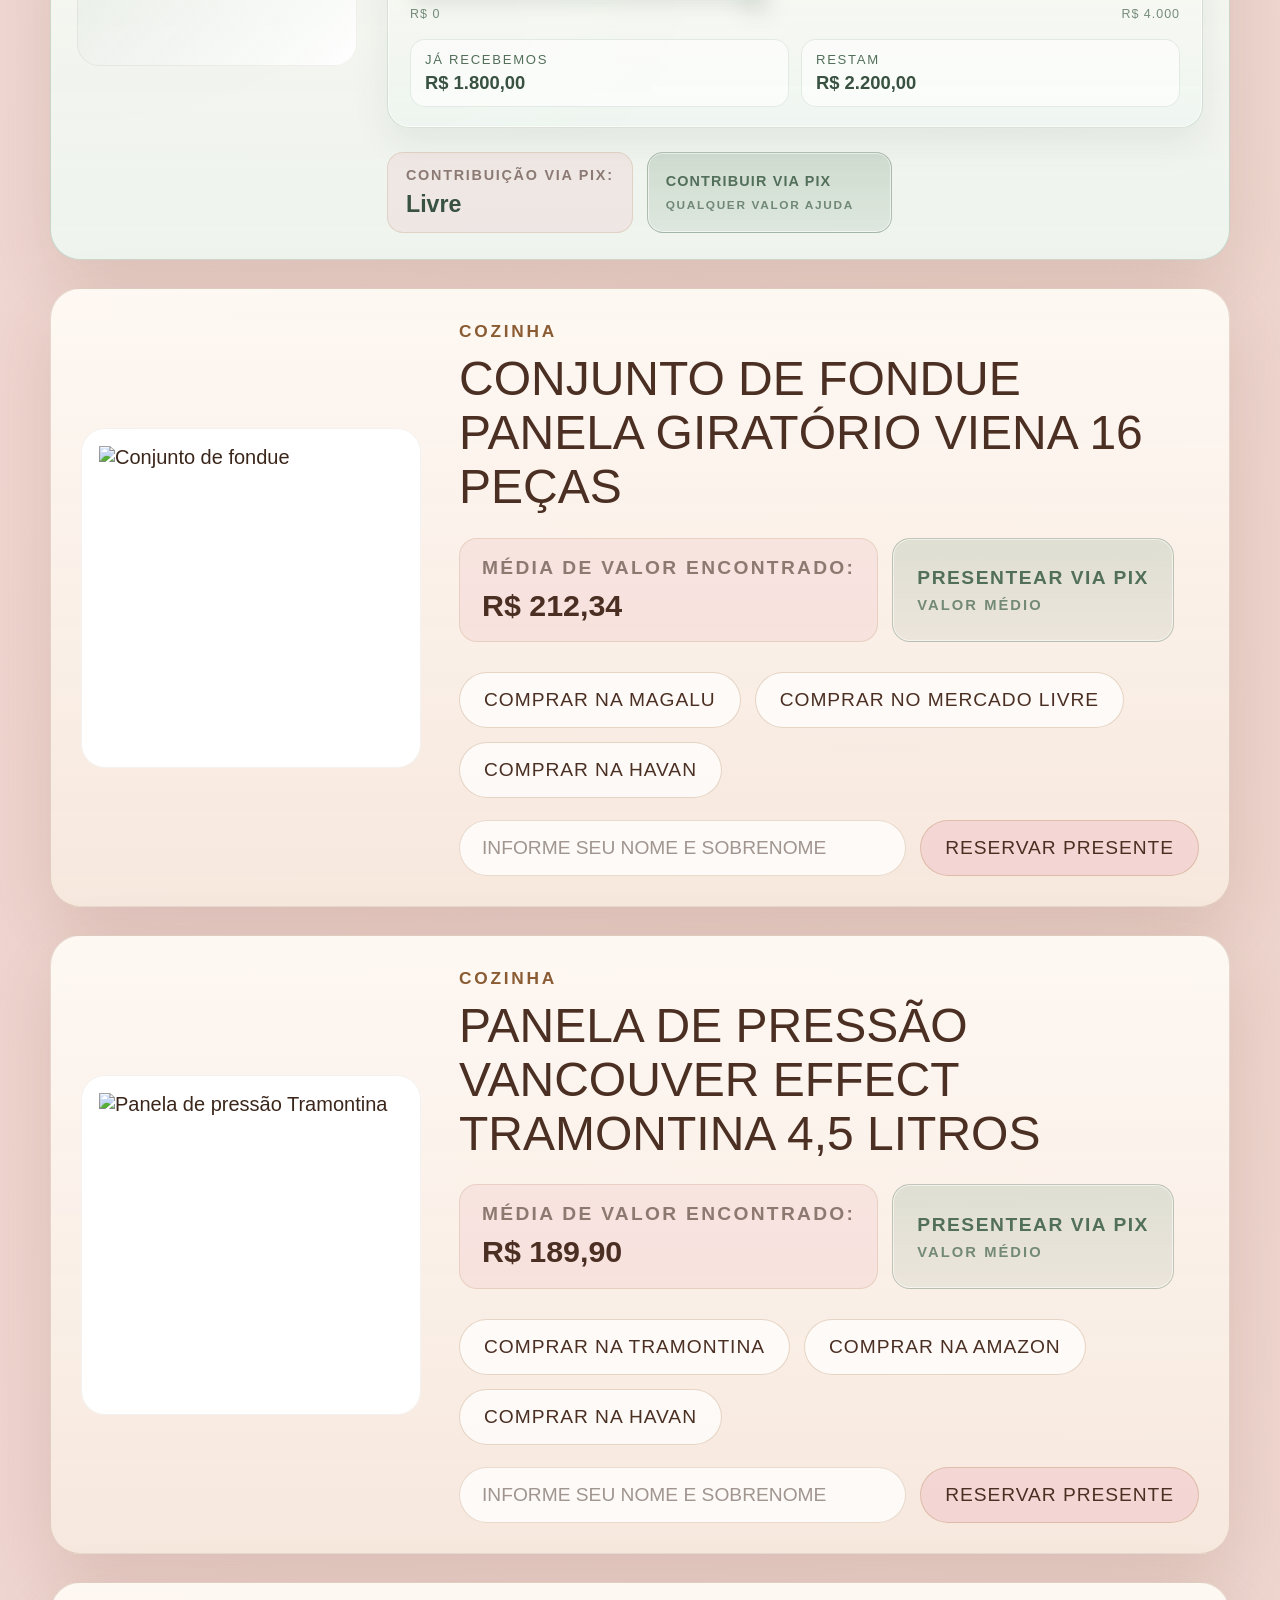
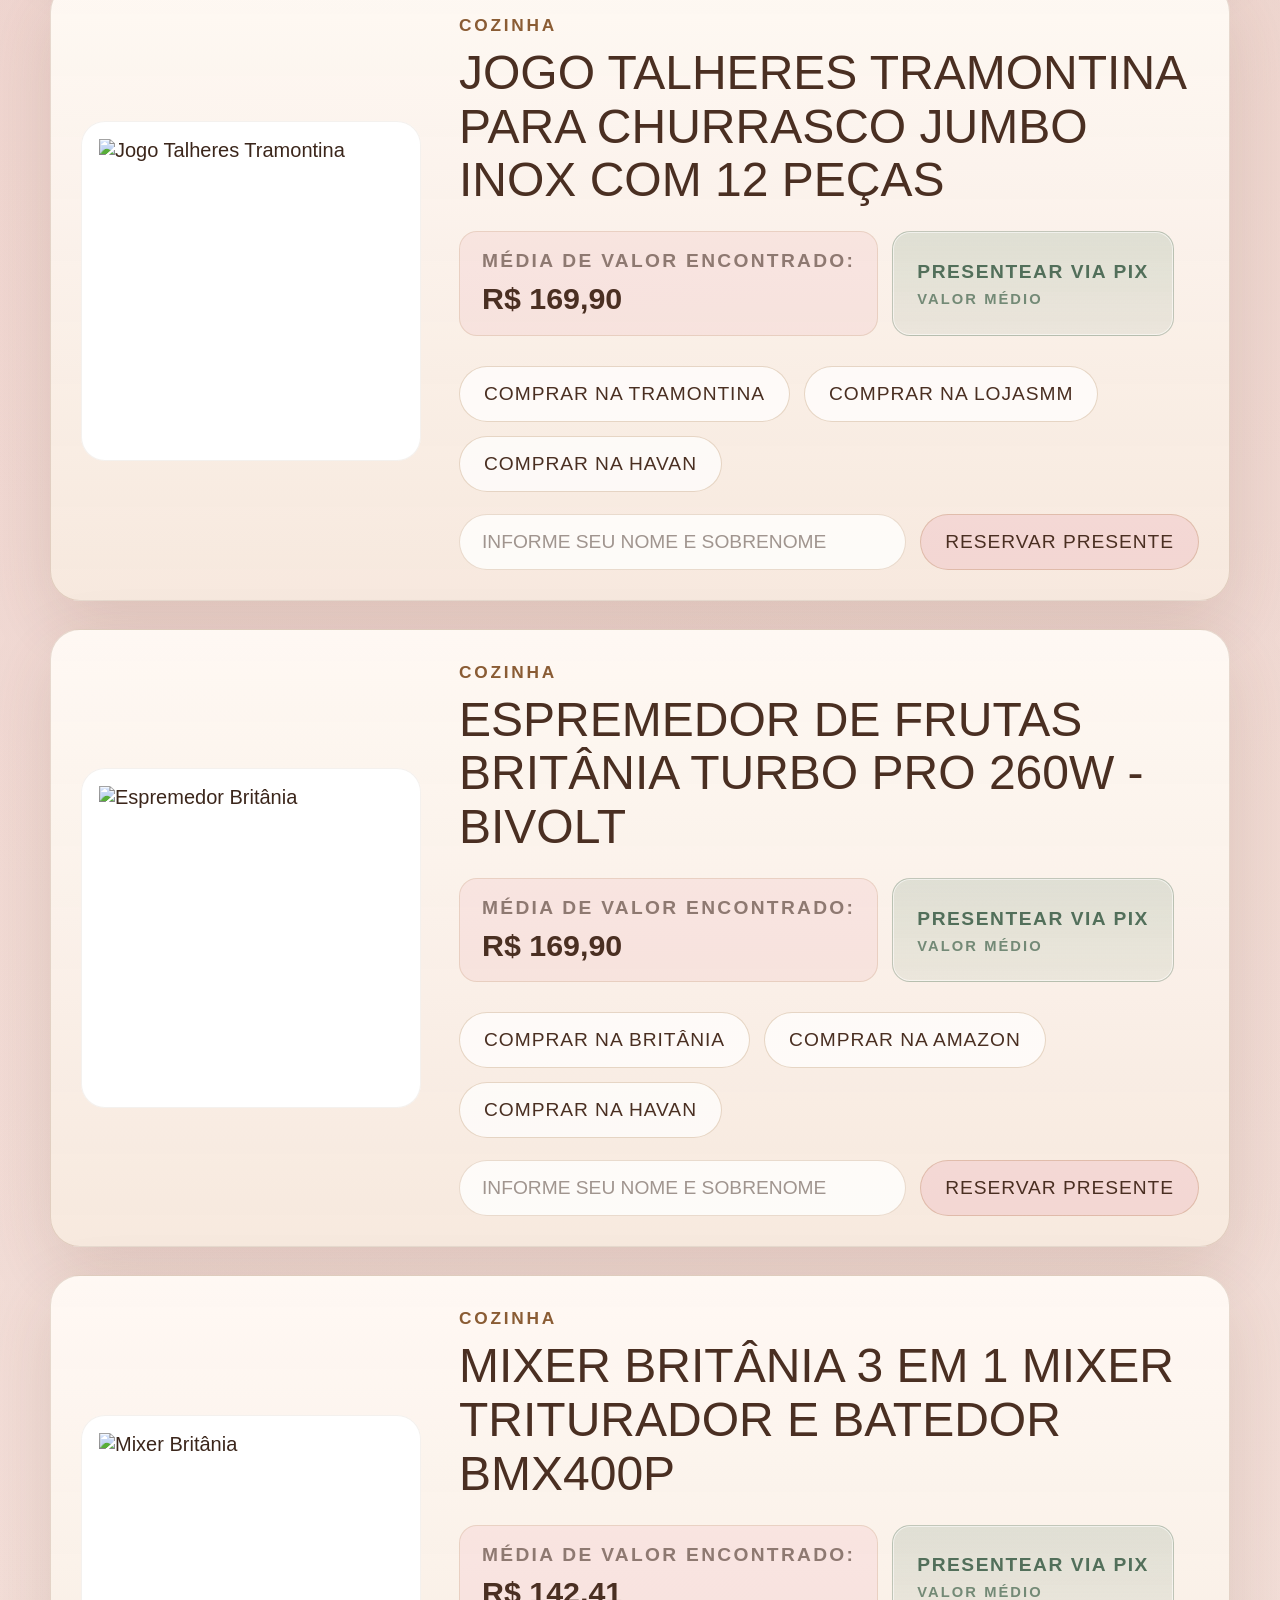
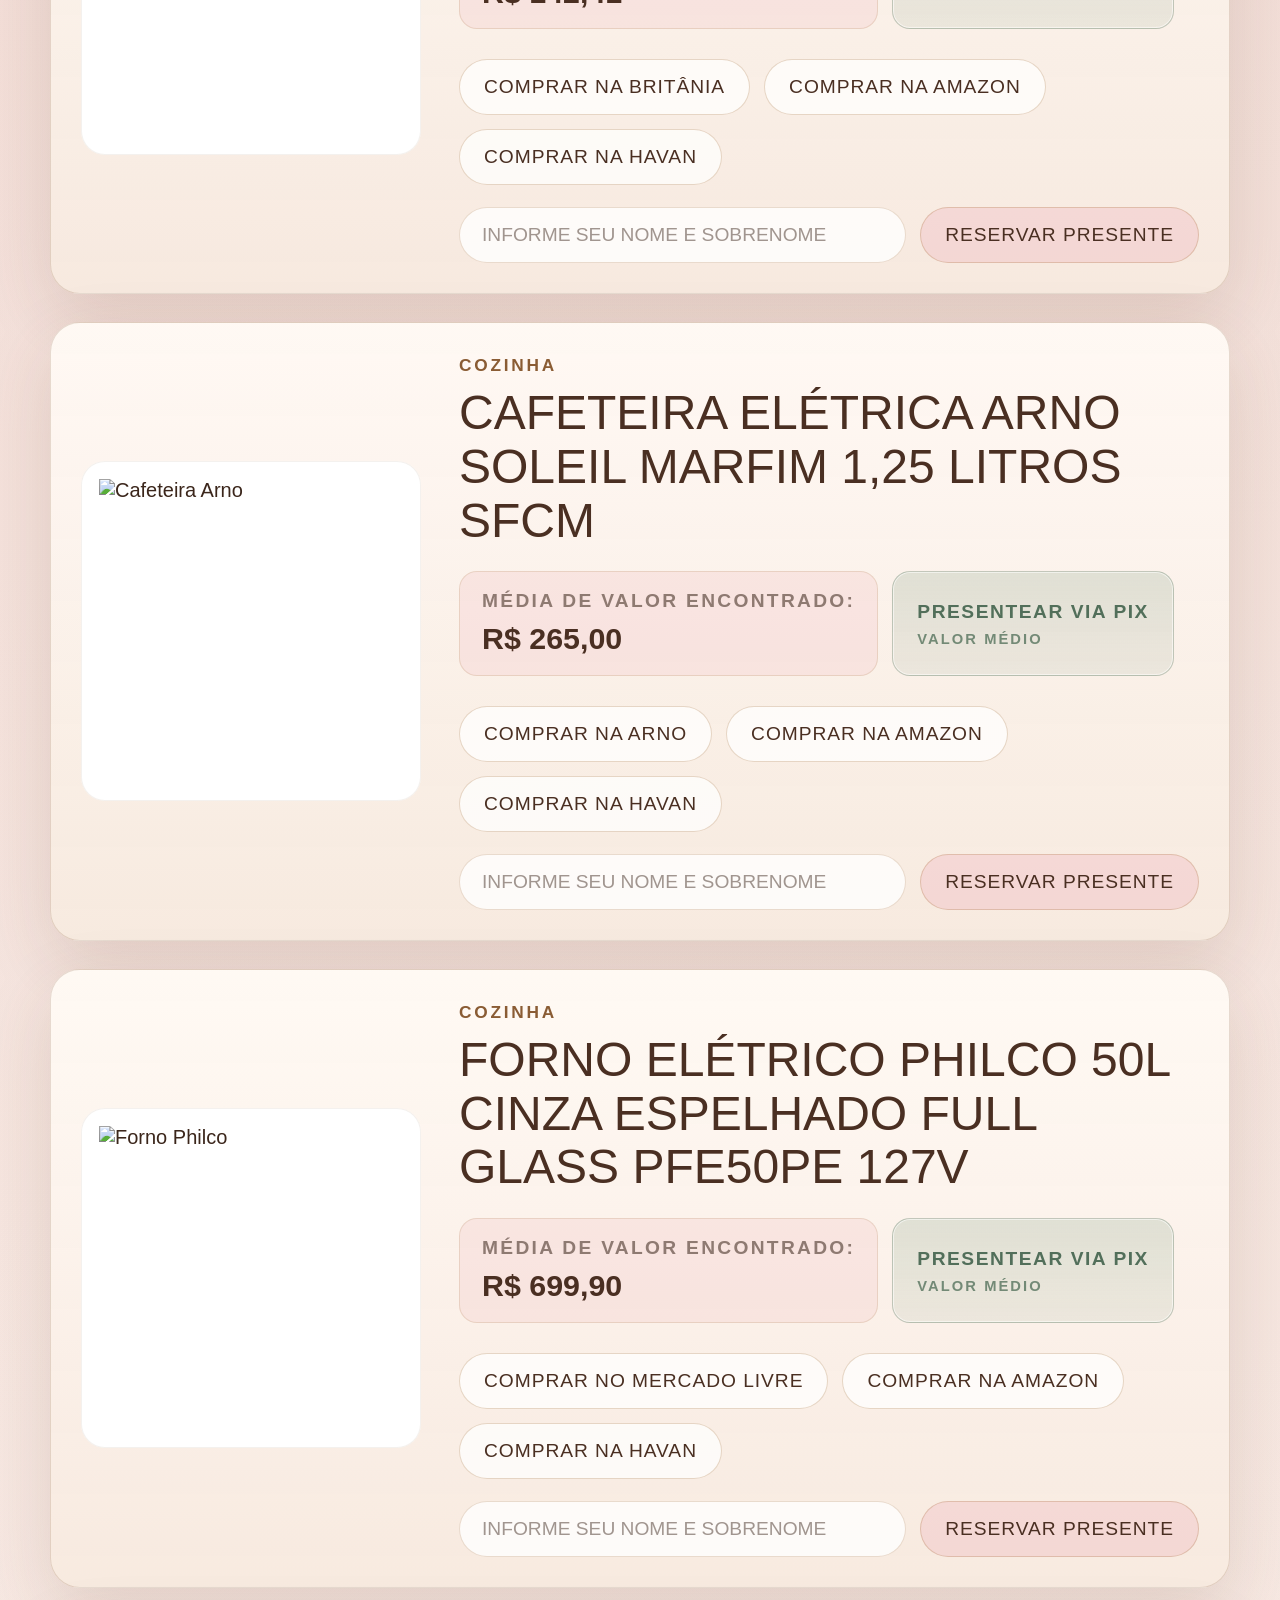
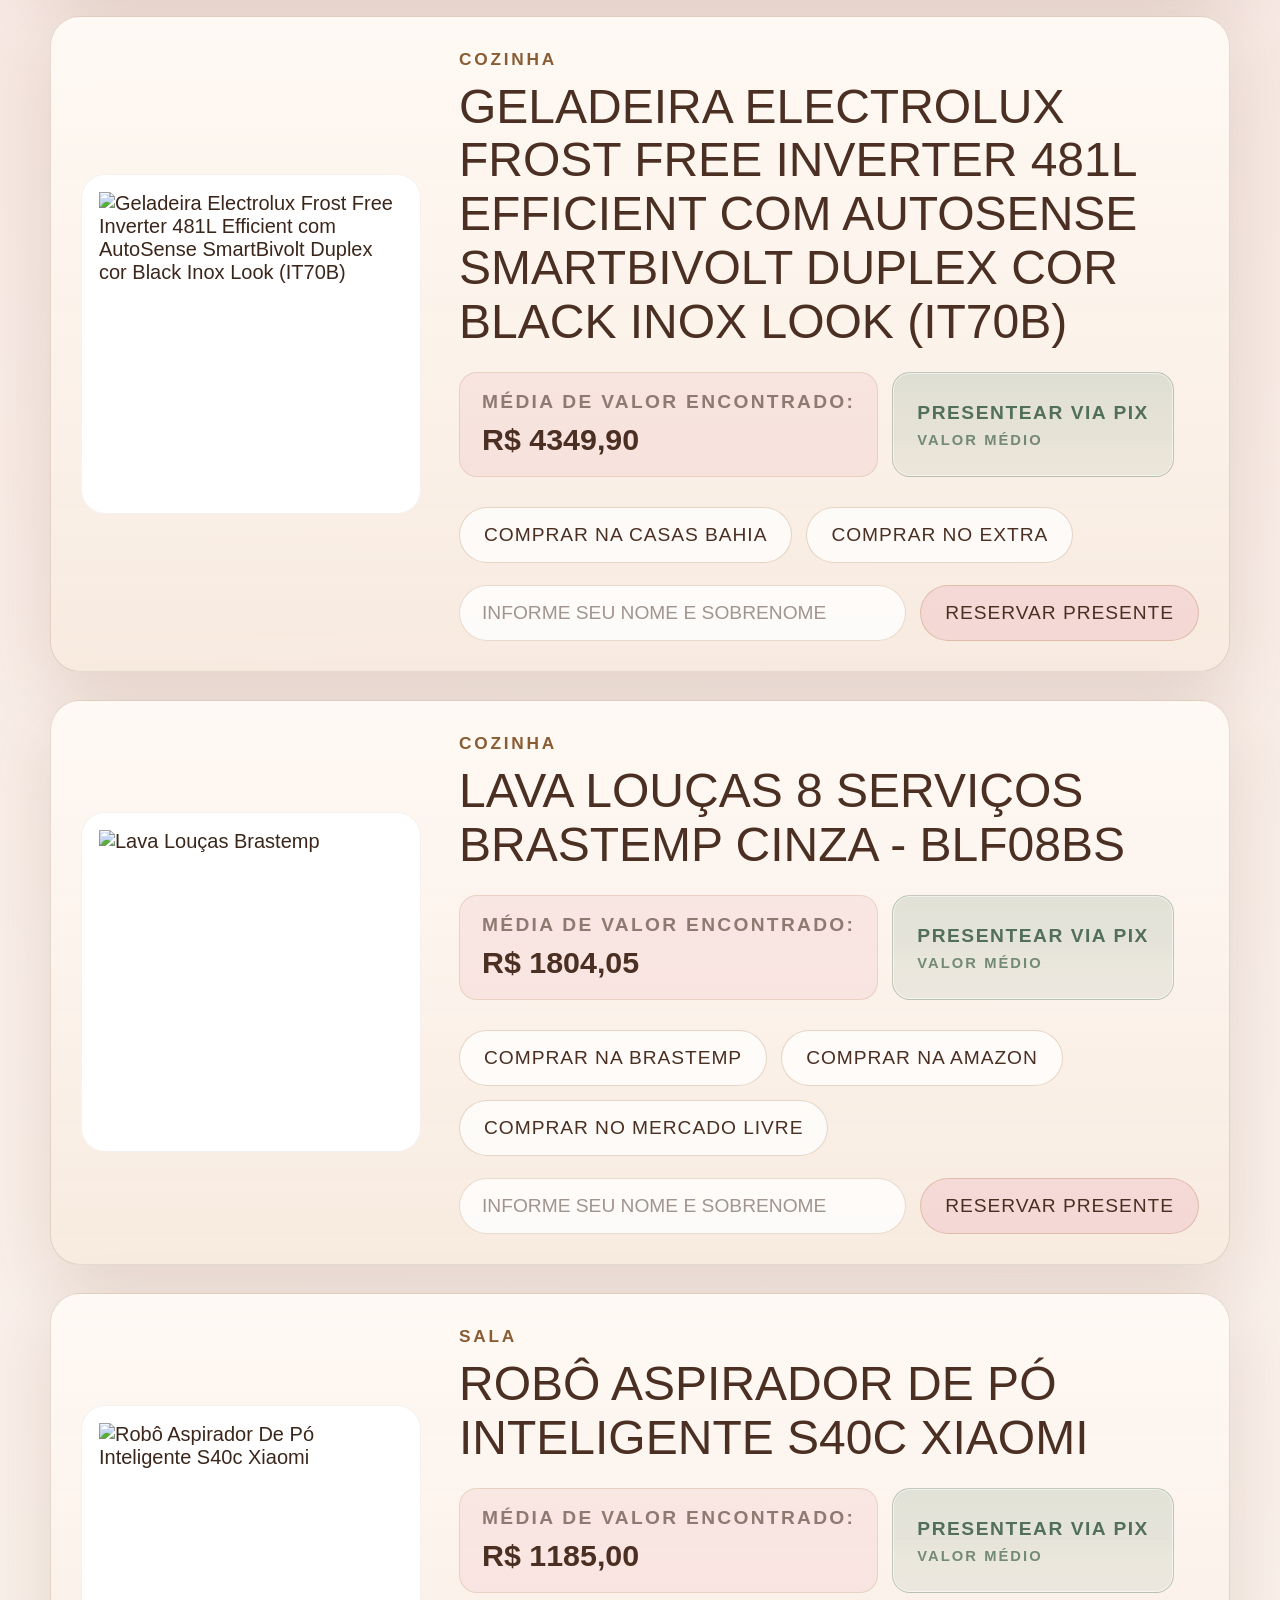
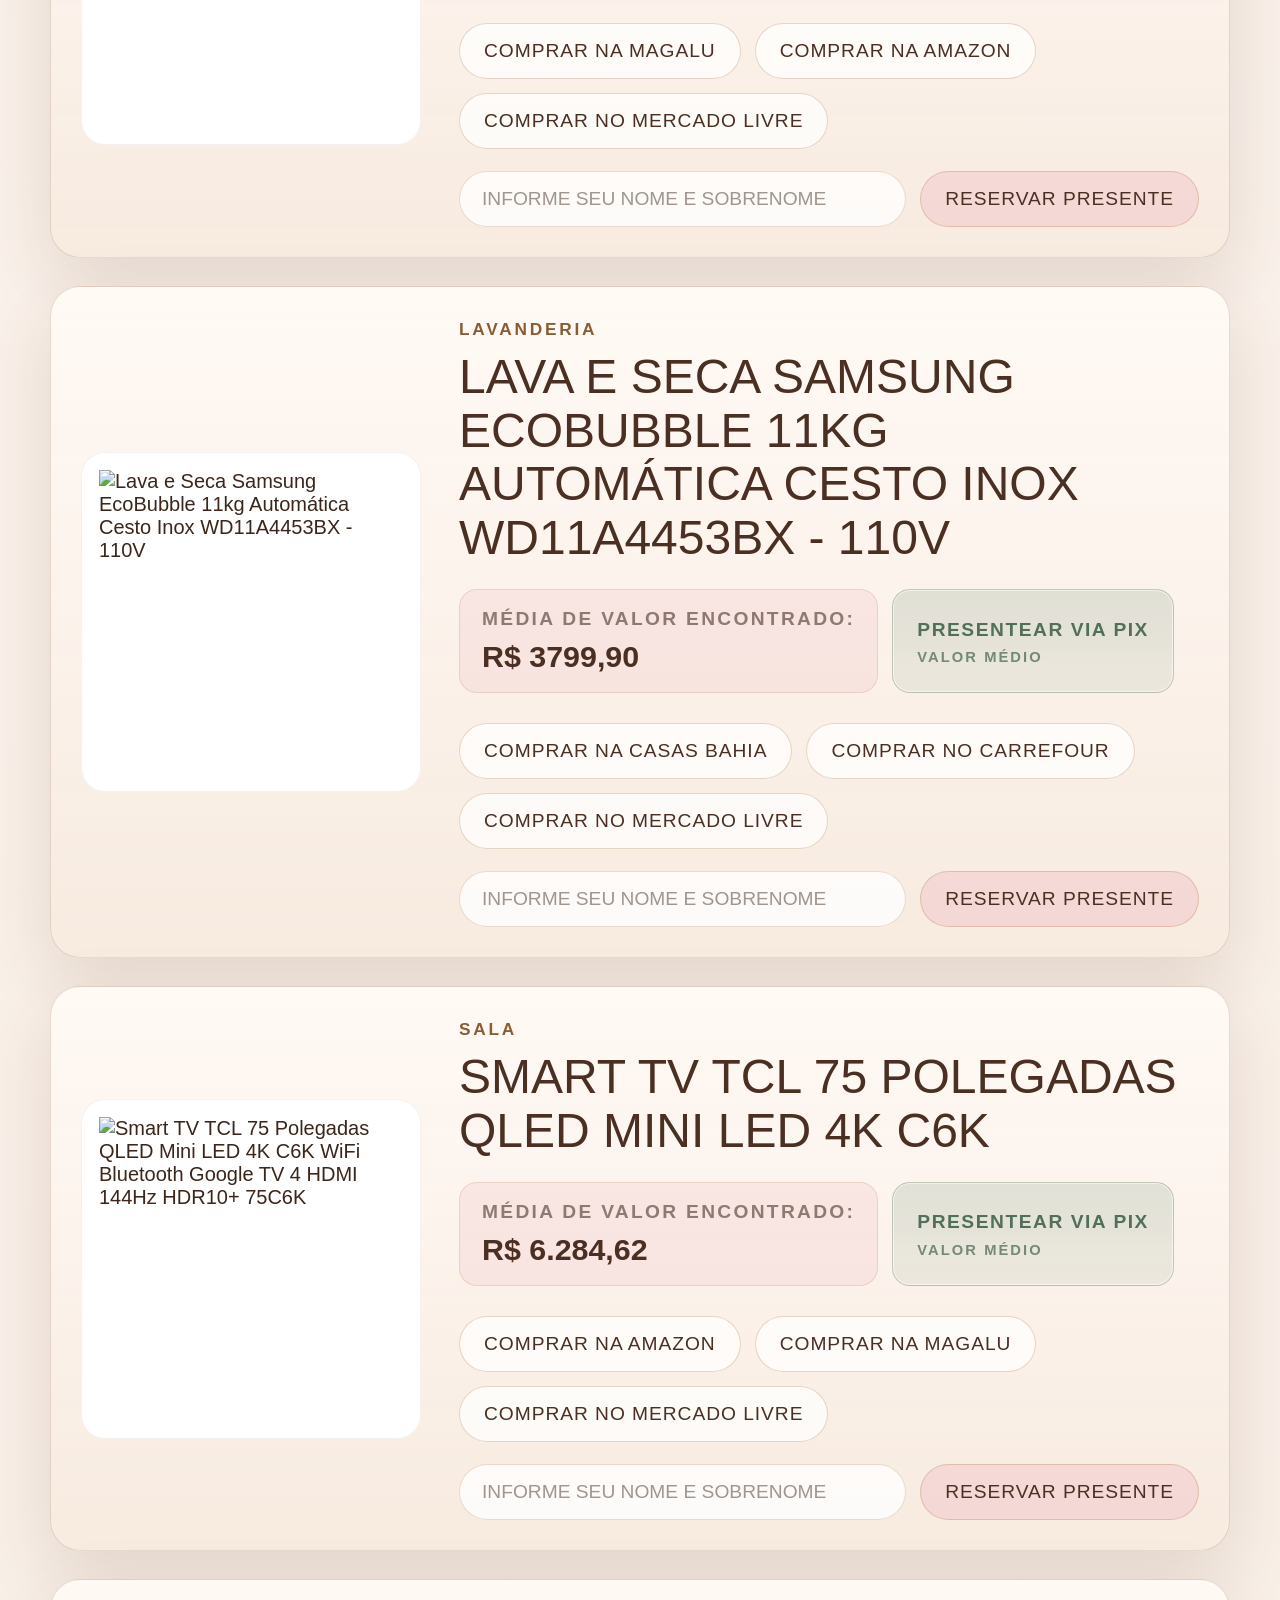
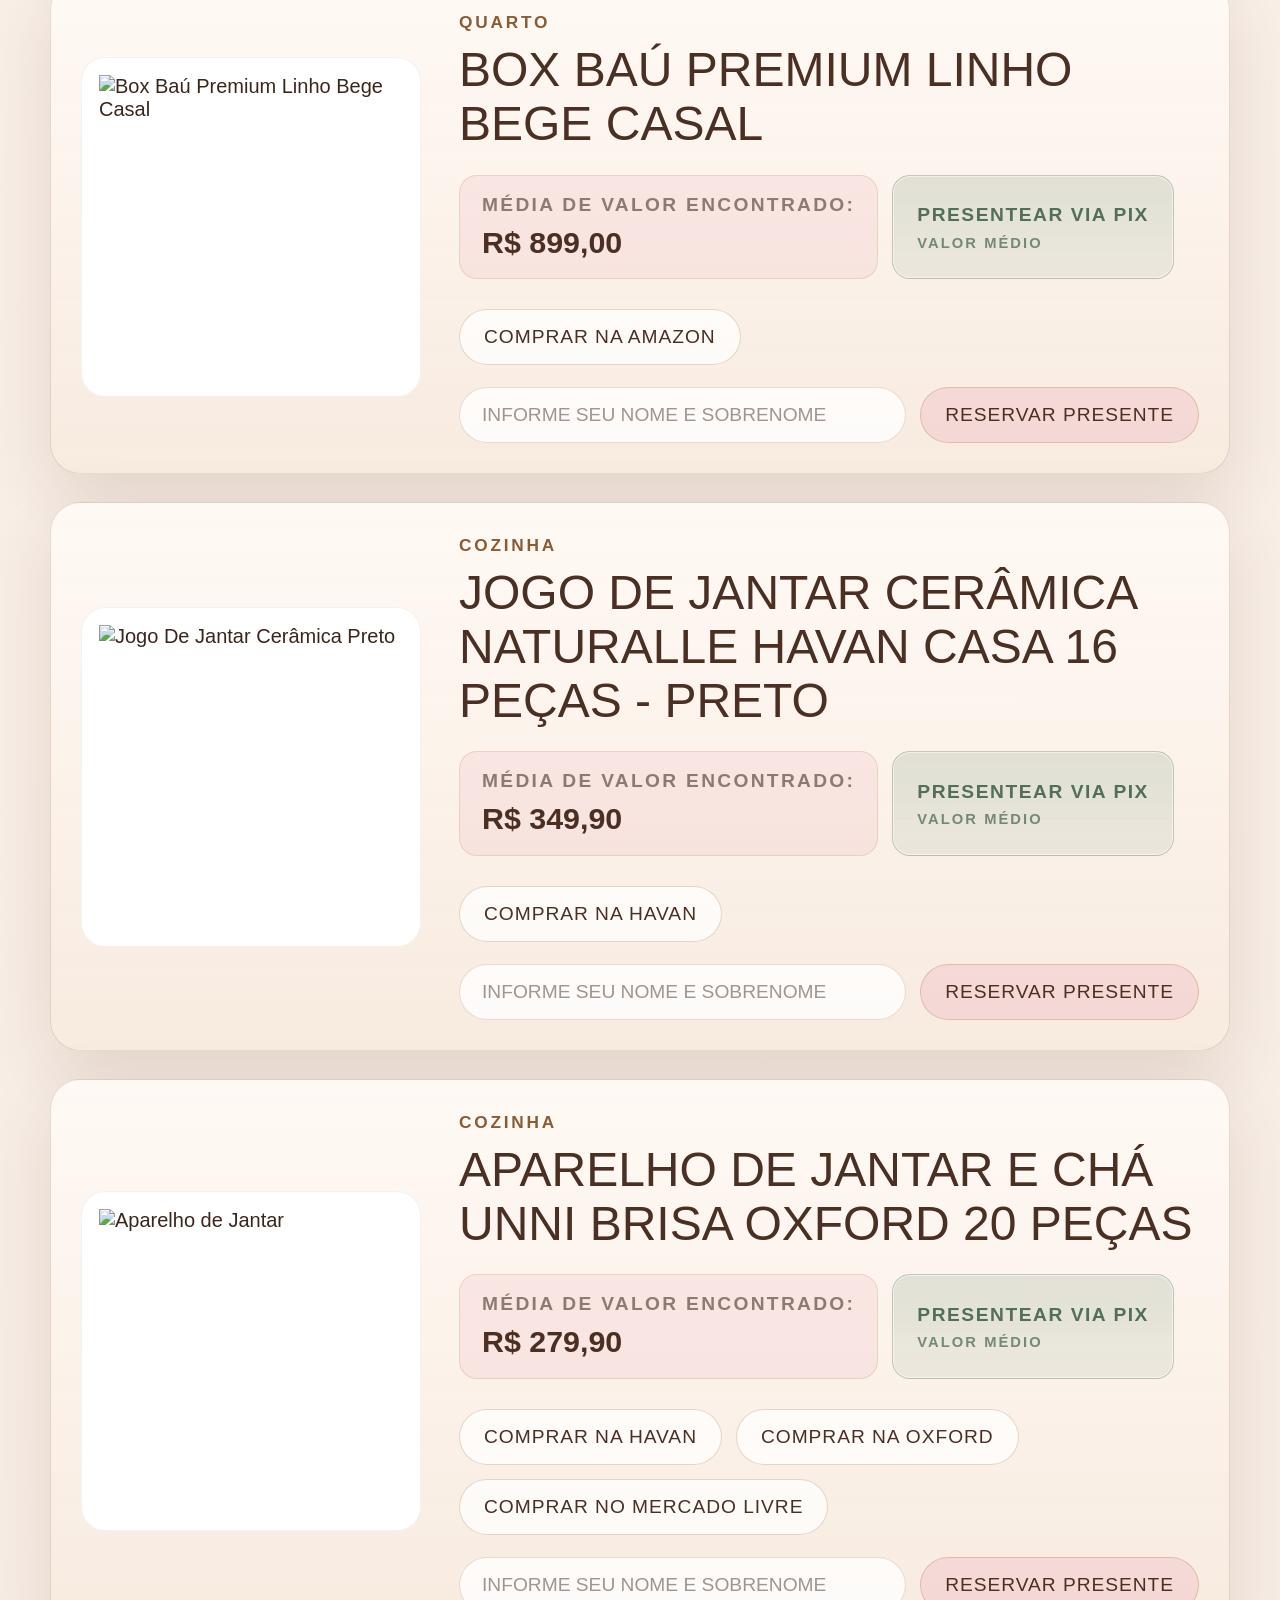
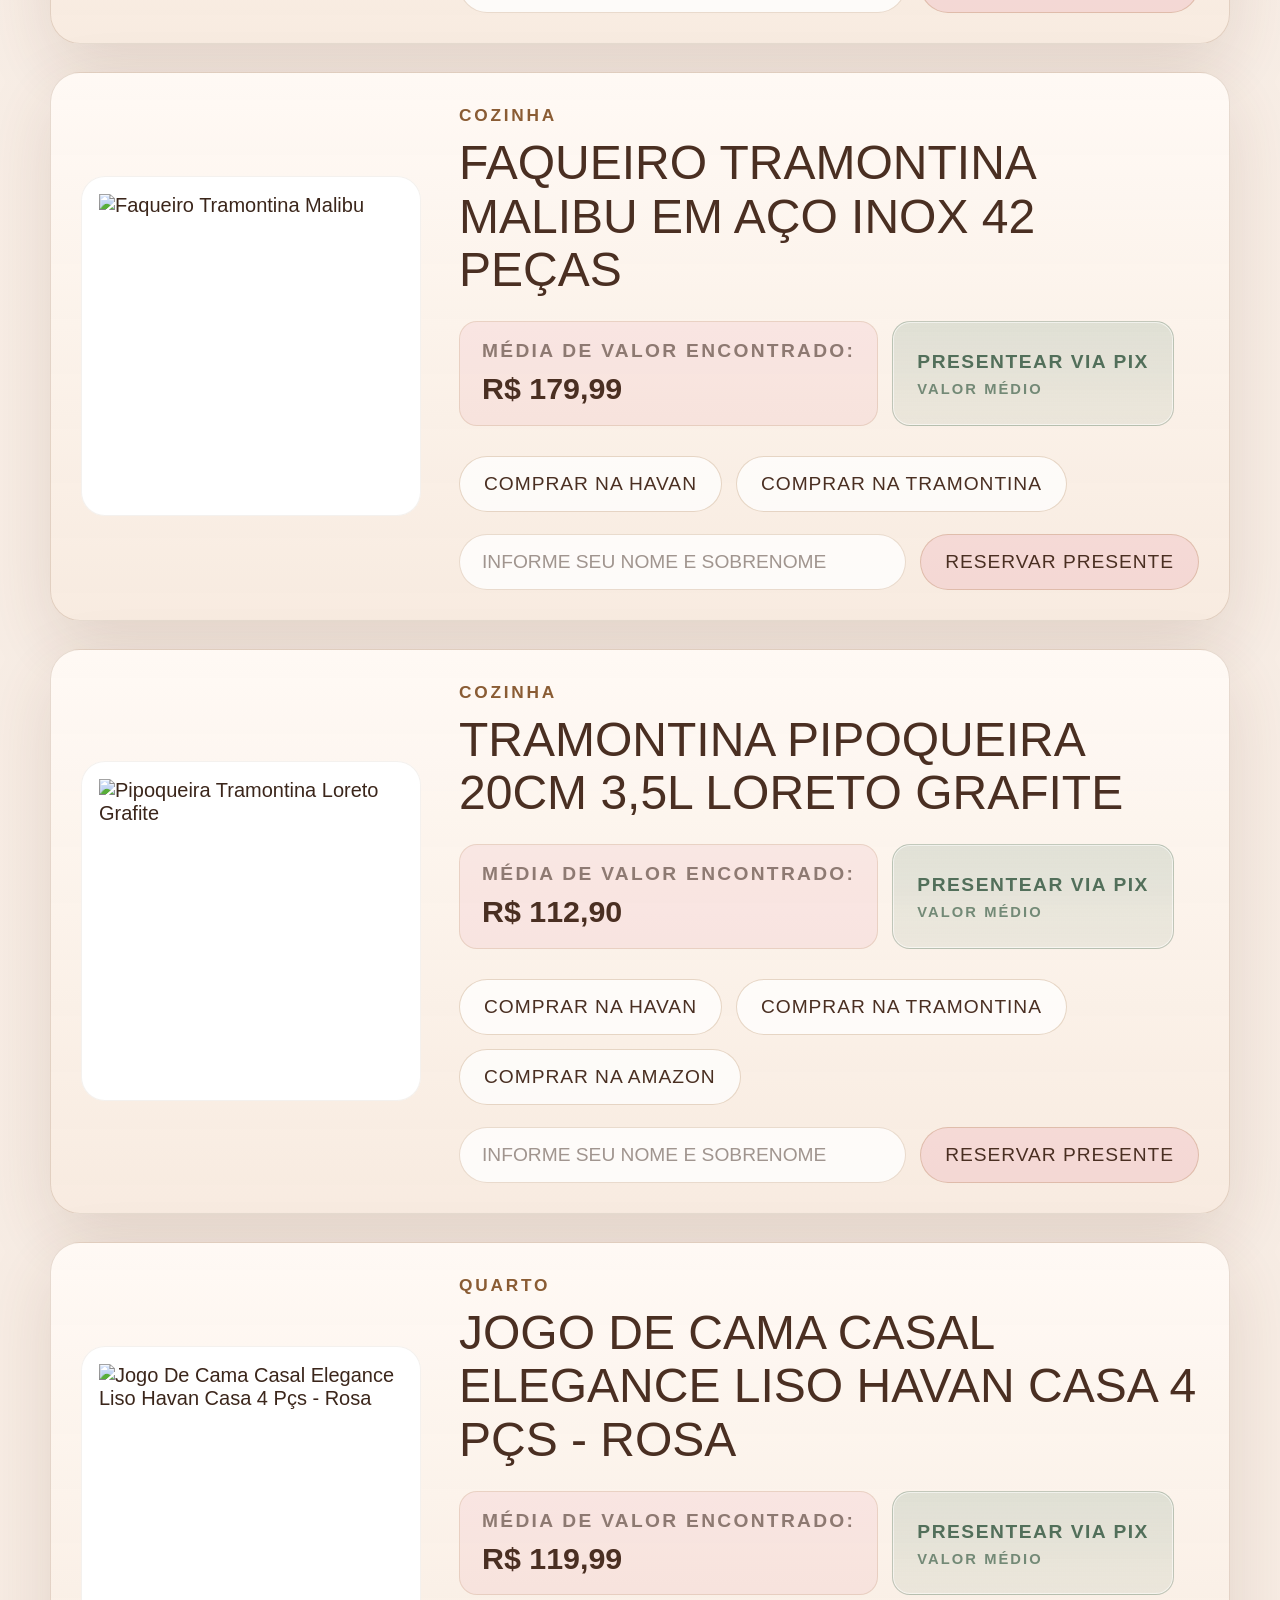
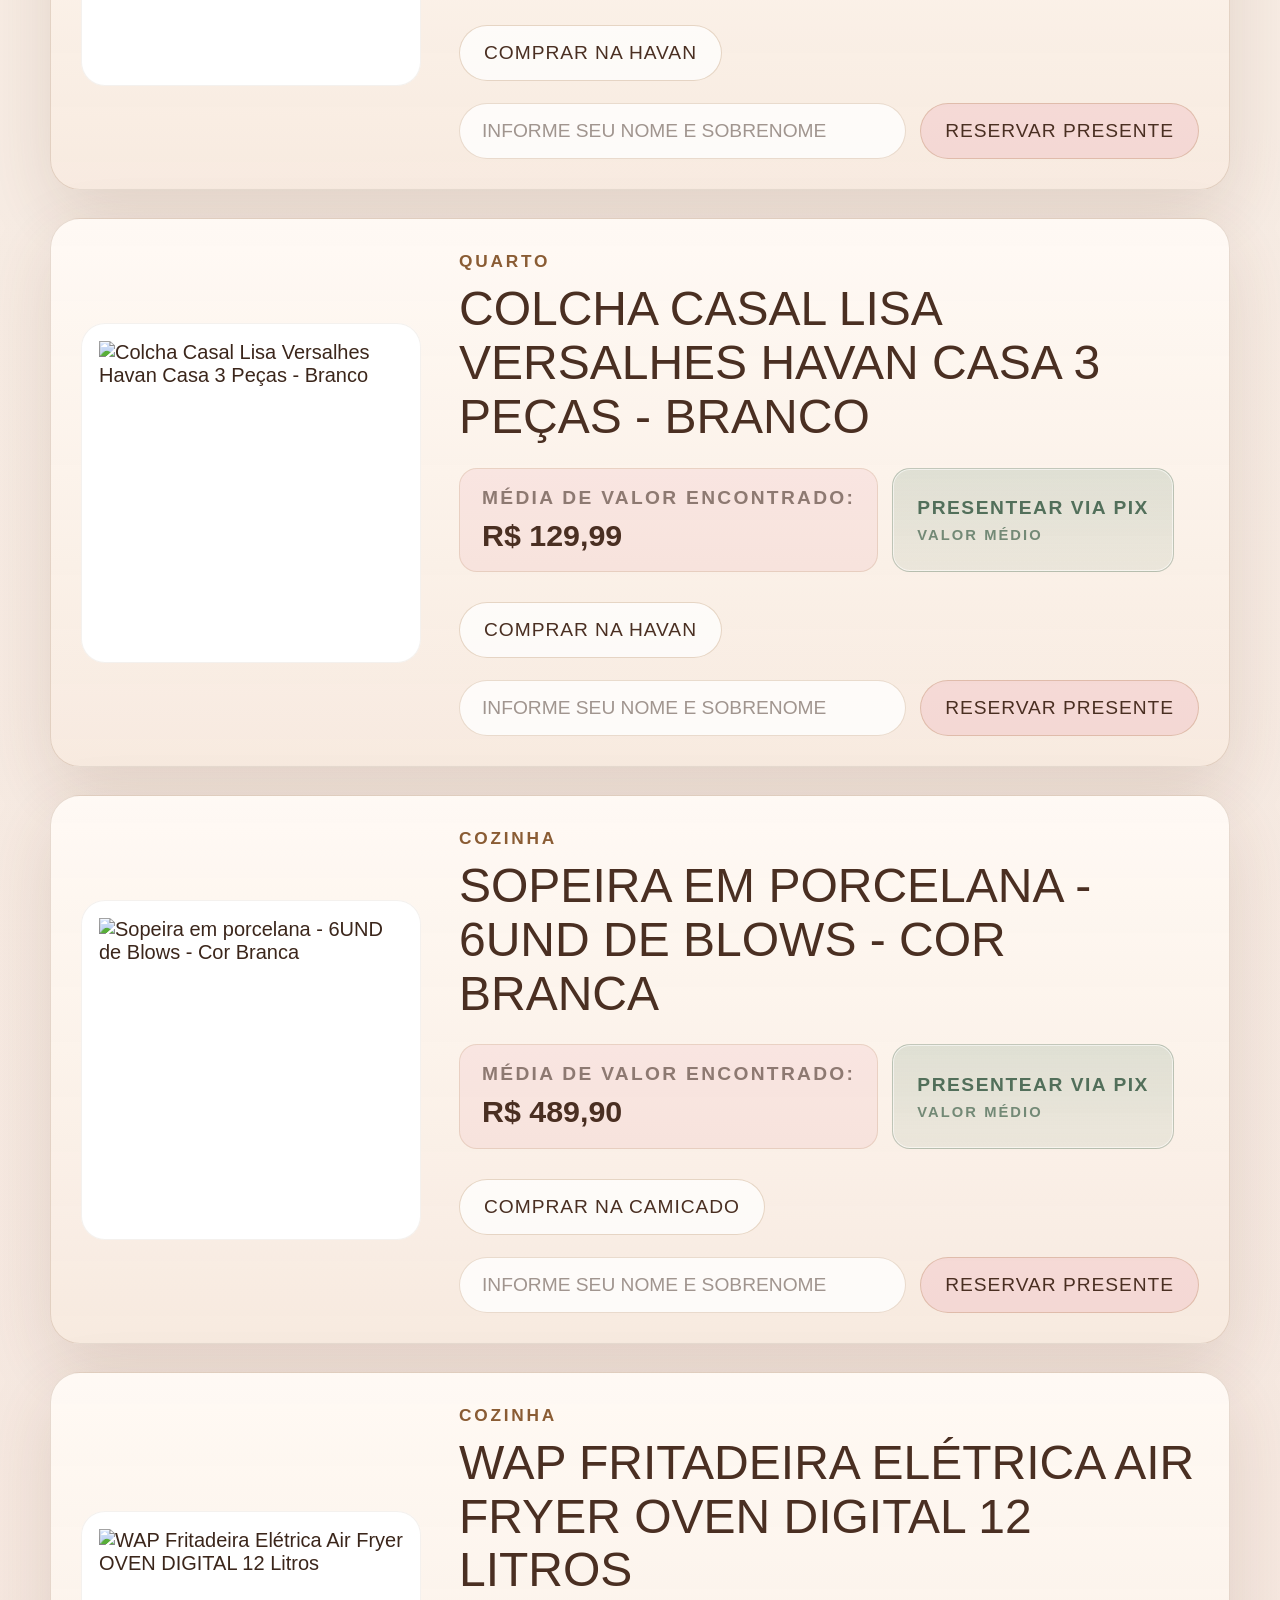
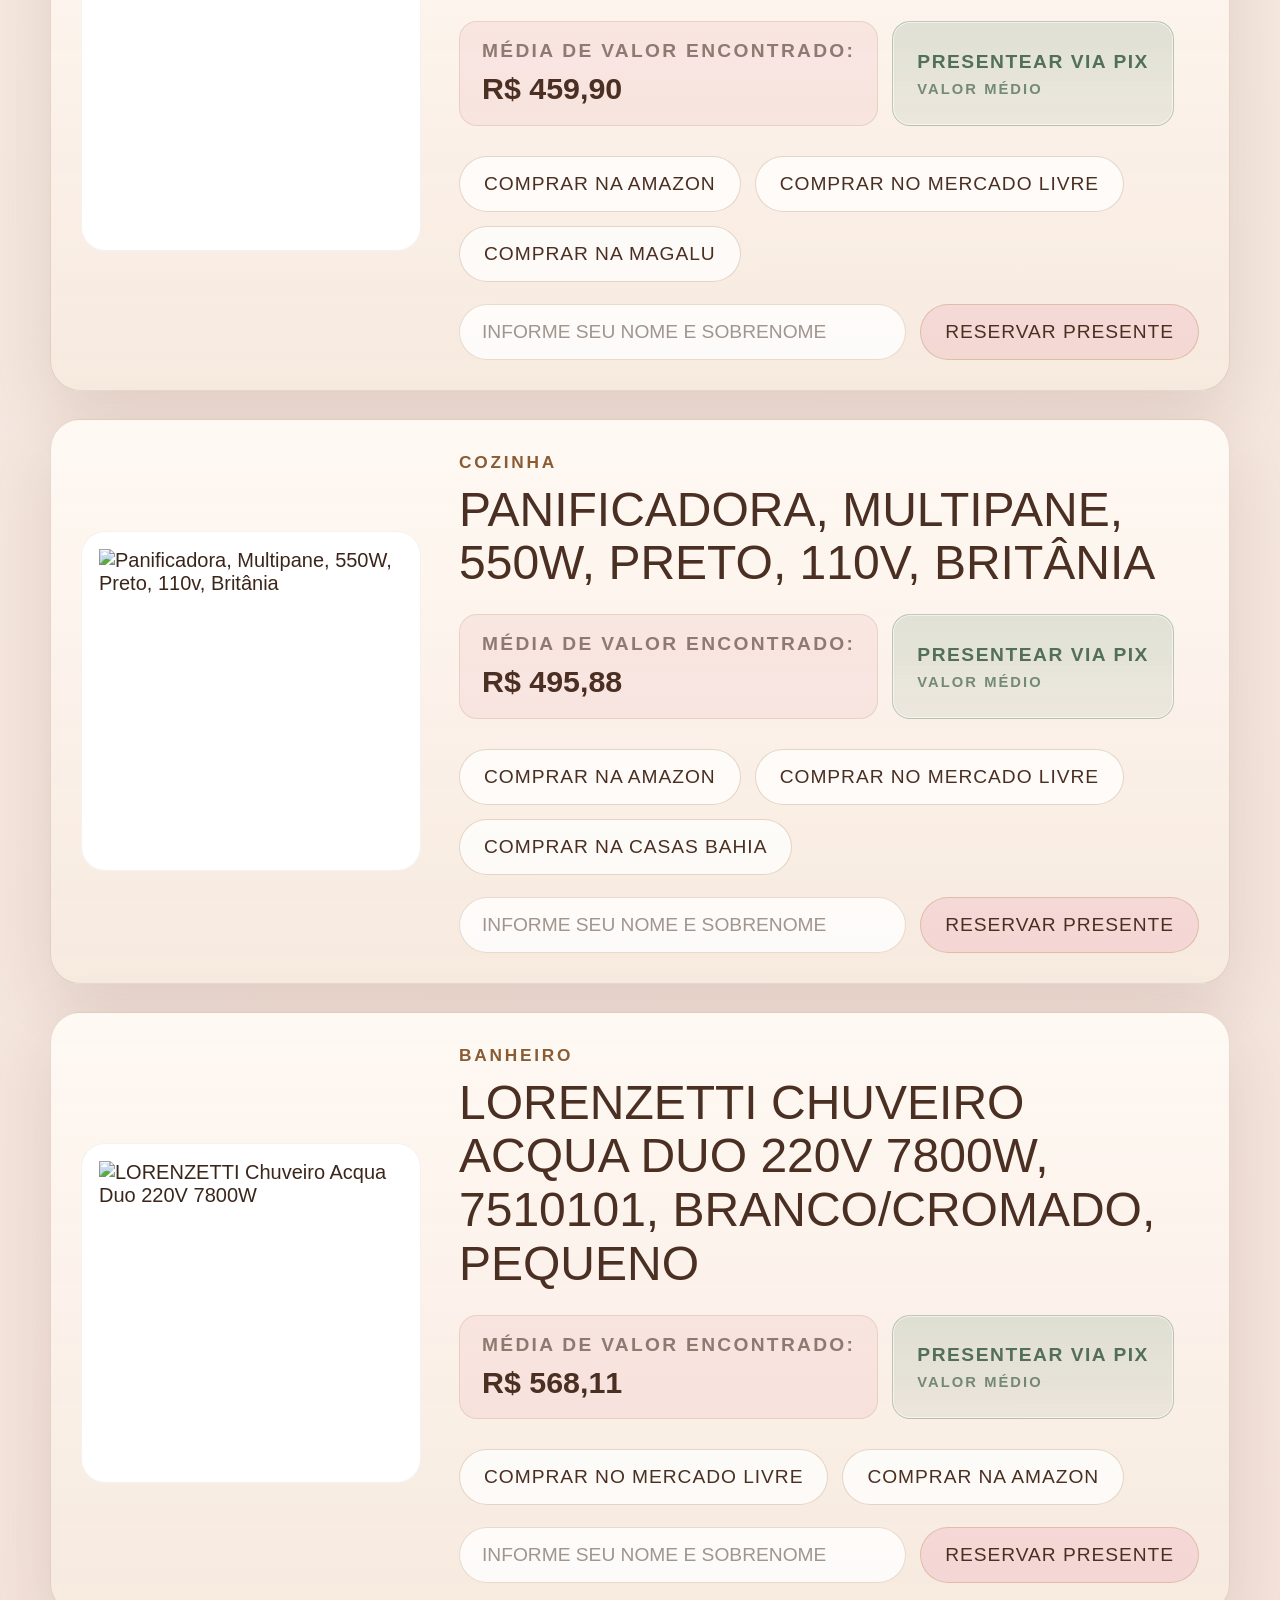
==== commit e54e2f7e: "adicionado geladeira" ====
--- a/presentes.html
+++ b/presentes.html
@@ -495,6 +495,51 @@
                 target="_blank" rel="noopener noreferrer">Comprar na Amazon</a>
               <a href="https://www.havan.com.br/forno-eletrico-full-glass-50-litros-philco-pfe50pe/p" target="_blank"
                 rel="noopener noreferrer">Comprar na Havan</a>
+            </div>
+
+            <div class="gift-reserve-box">
+              <input type="text" class="reserve-name-input" placeholder="Informe seu nome e sobrenome">
+              <button type="button" class="reserve-gift-btn">Reservar presente</button>
+            </div>
+
+            <div class="gift-success-message">
+              Obrigado! Presente reservado com sucesso.
+            </div>
+
+            <div class="gift-bought-message">
+              Este presente já foi reservado ❤️
+            </div>
+          </div>
+        </article>
+
+        <article class="gift-product-card" data-gift-id="geladeira-eletrolux">
+          <div class="gift-product-image">
+            <img src="https://electrolux.vtexassets.com/arquivos/ids/292204-500-500?v=639102202309130000&width=500&height=500&aspect=true&format=auto"
+              alt="Geladeira Electrolux Frost Free Inverter 481L Efficient com AutoSense SmartBivolt Duplex cor Black Inox Look (IT70B)">
+          </div>
+
+          <div class="gift-product-content">
+            <span class="gift-product-tag">Cozinha</span>
+            <h2>Geladeira Electrolux Frost Free Inverter 481L Efficient com AutoSense SmartBivolt Duplex cor Black Inox
+              Look (IT70B)</h2>
+
+            <div class="gift-payment-row">
+              <div class="gift-product-price">
+                <span>Média de valor encontrado:</span>
+                <strong>R$ 4349,90</strong>
+              </div>
+
+              <button type="button" class="pix-reserve-btn">
+                <span>Presentear via Pix</span>
+                <strong>Valor médio</strong>
+              </button>
+            </div>
+
+            <div class="gift-product-links">
+              <a href="https://www.casasbahia.com.br/geladeira-electrolux-frost-free-inverter-481l-efficient-com-autosense-smartbivolt-duplex-cor-black-inox-look-it70b/p/1566224983"
+                target="_blank" rel="noopener noreferrer">Comprar na Casas Bahia</a>
+              <a href="https://www.extra.com.br/geladeira-electrolux-frost-free-inverter-481l-efficient-com-autosense-smartbivolt-duplex-cor-black-inox-look-it70b/p/1566224983"
+                target="_blank" rel="noopener noreferrer">Comprar no Extra</a>
             </div>
 
             <div class="gift-reserve-box">
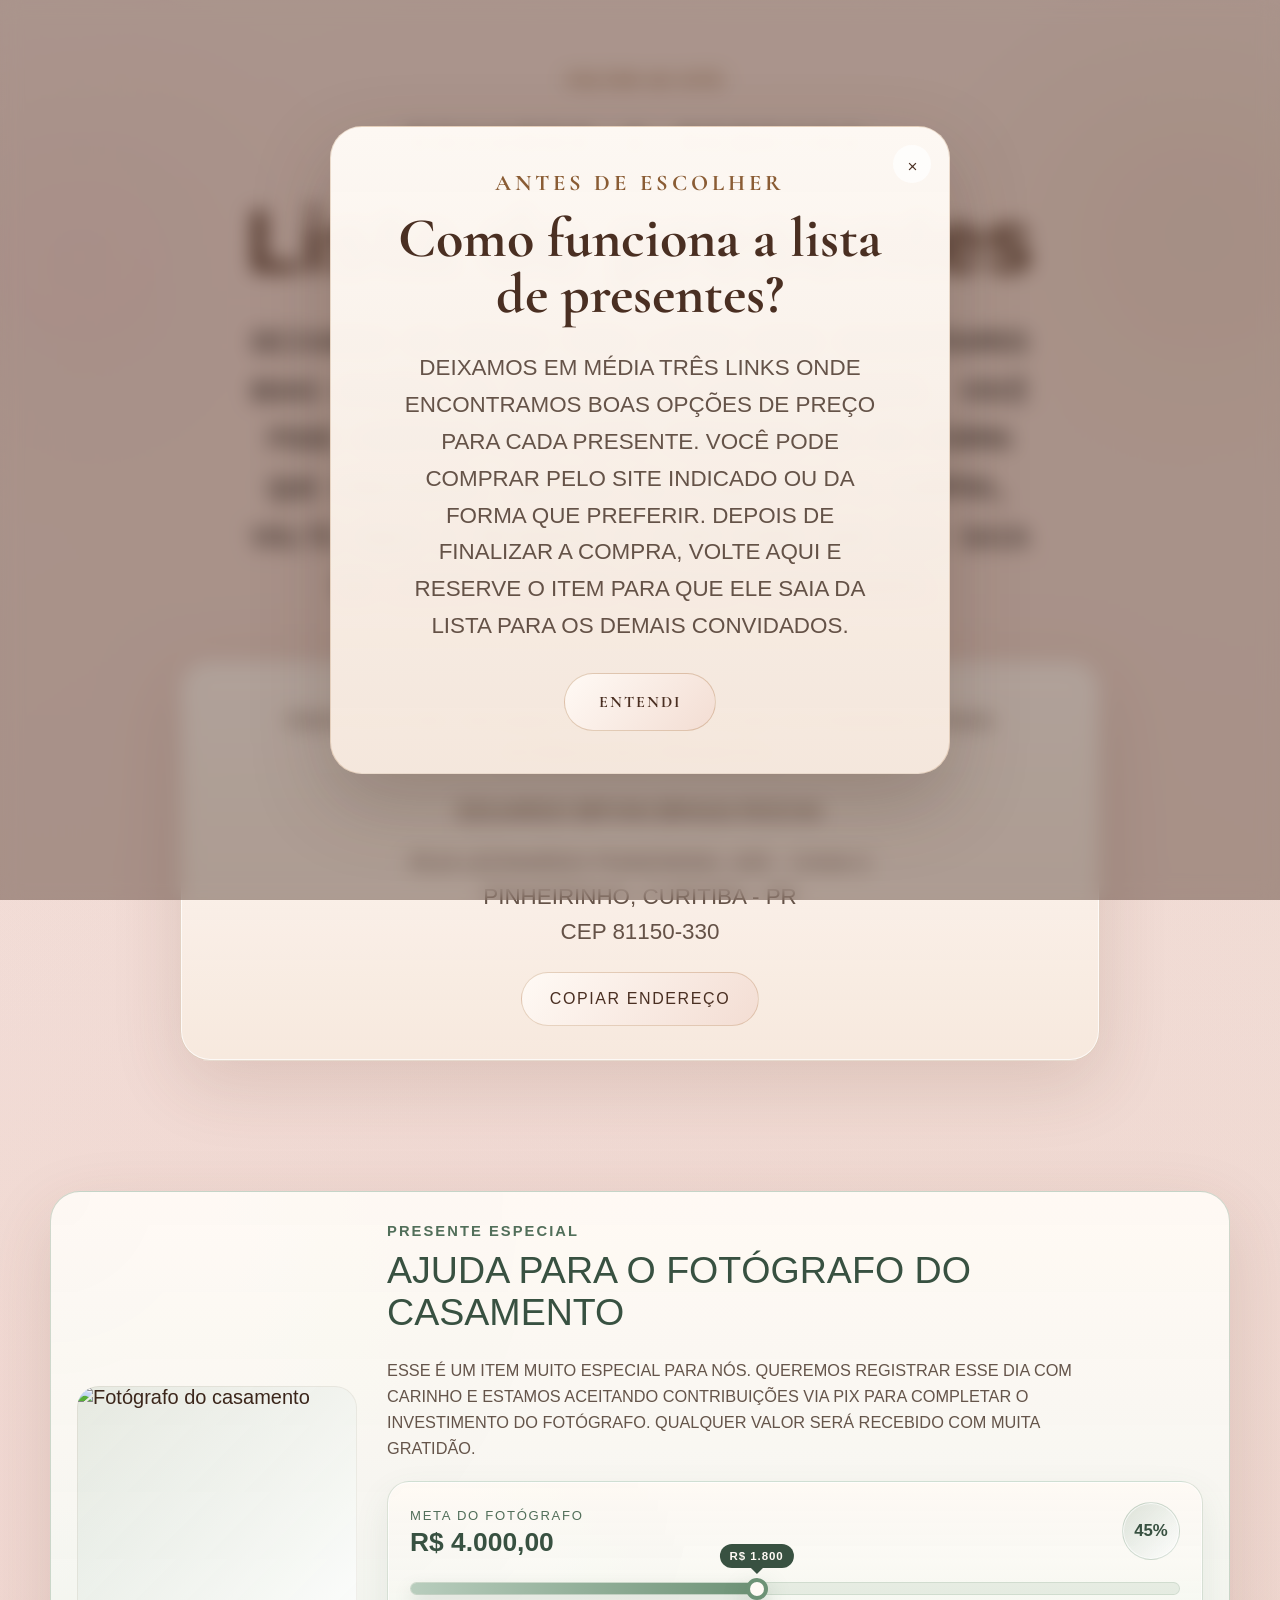
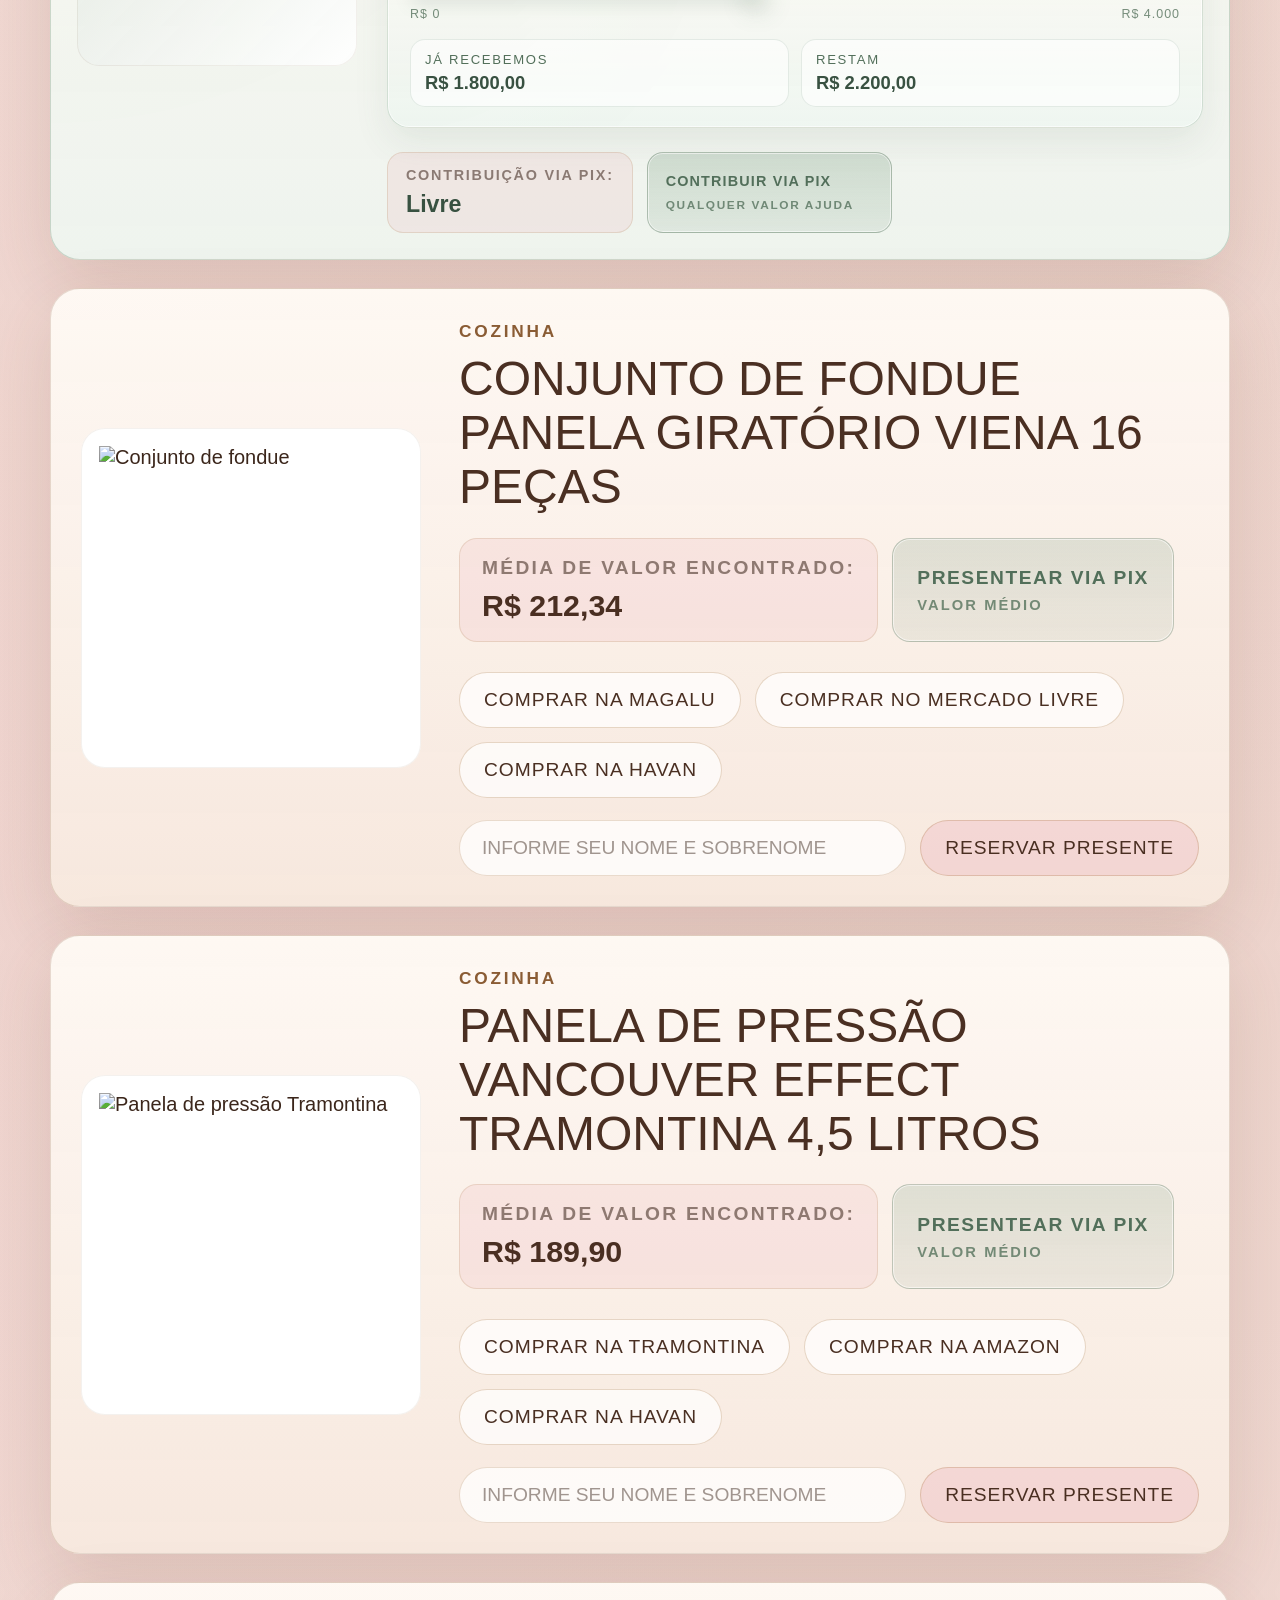
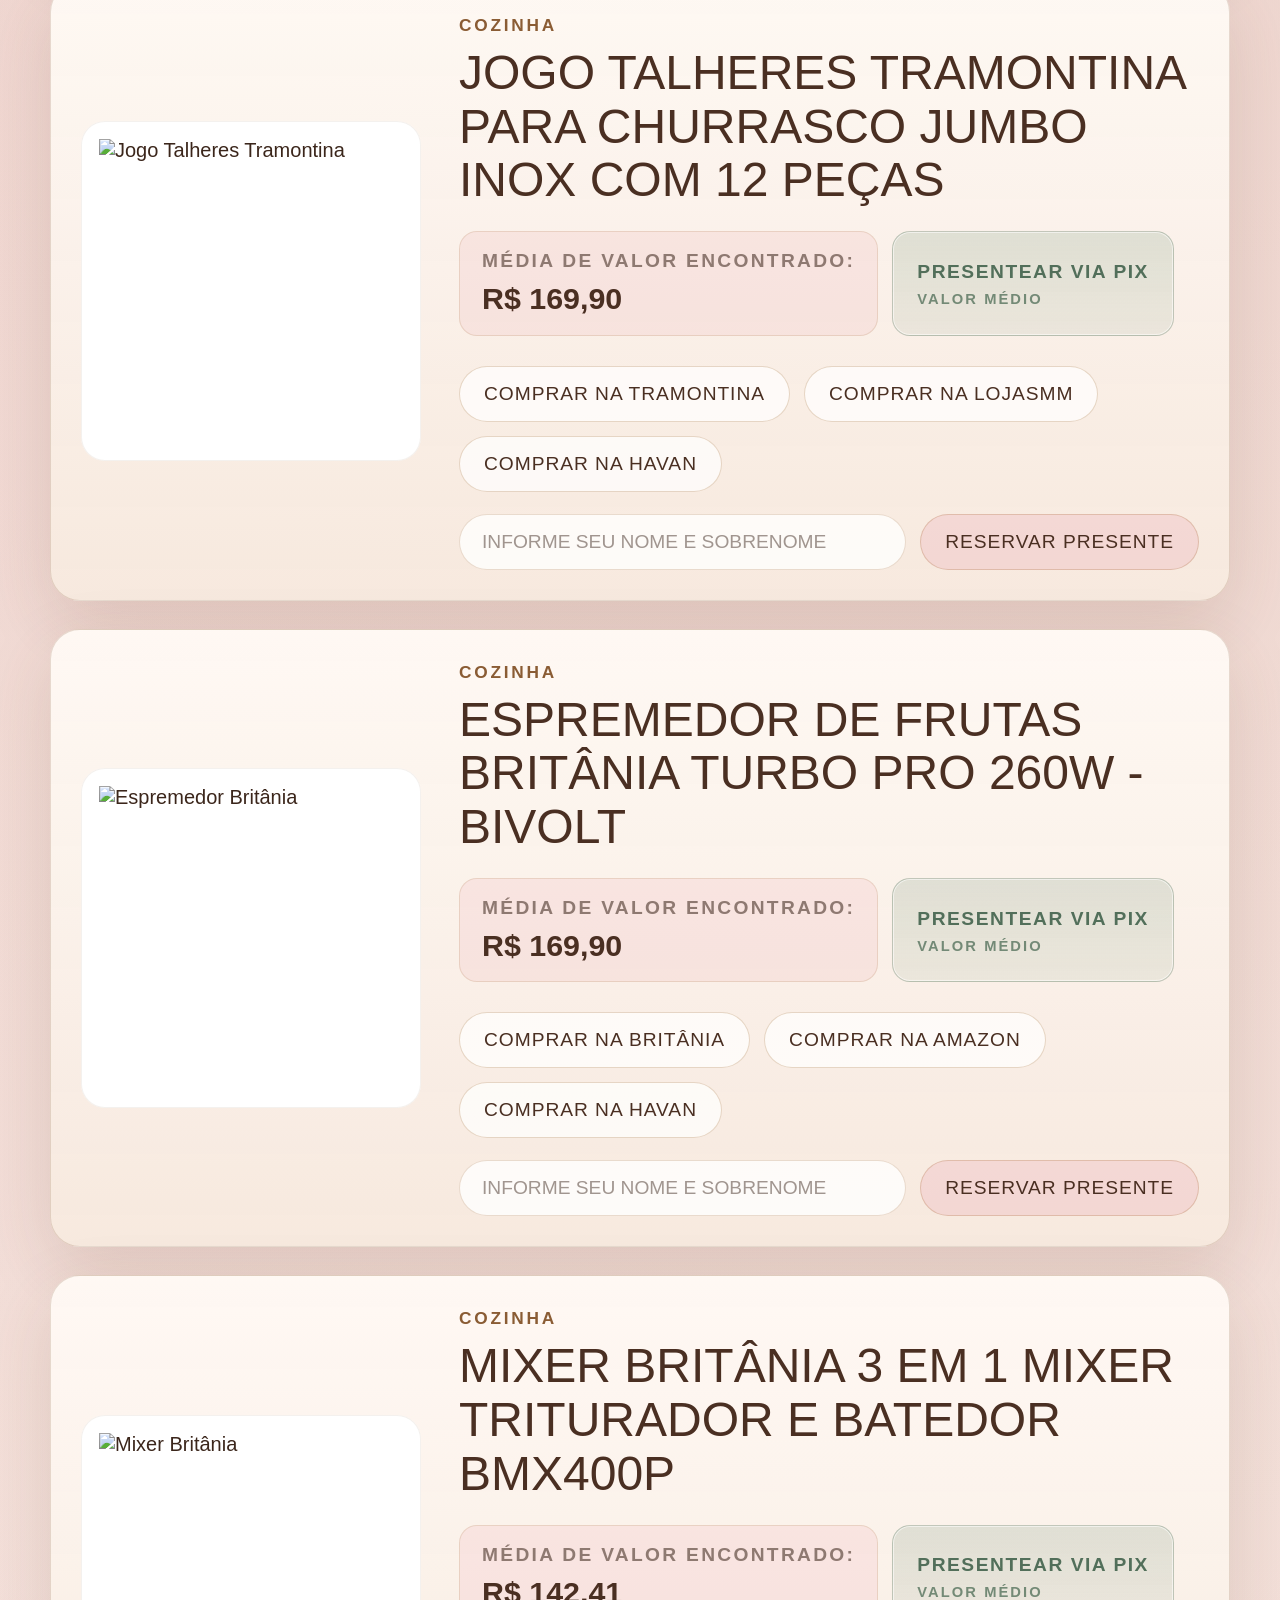
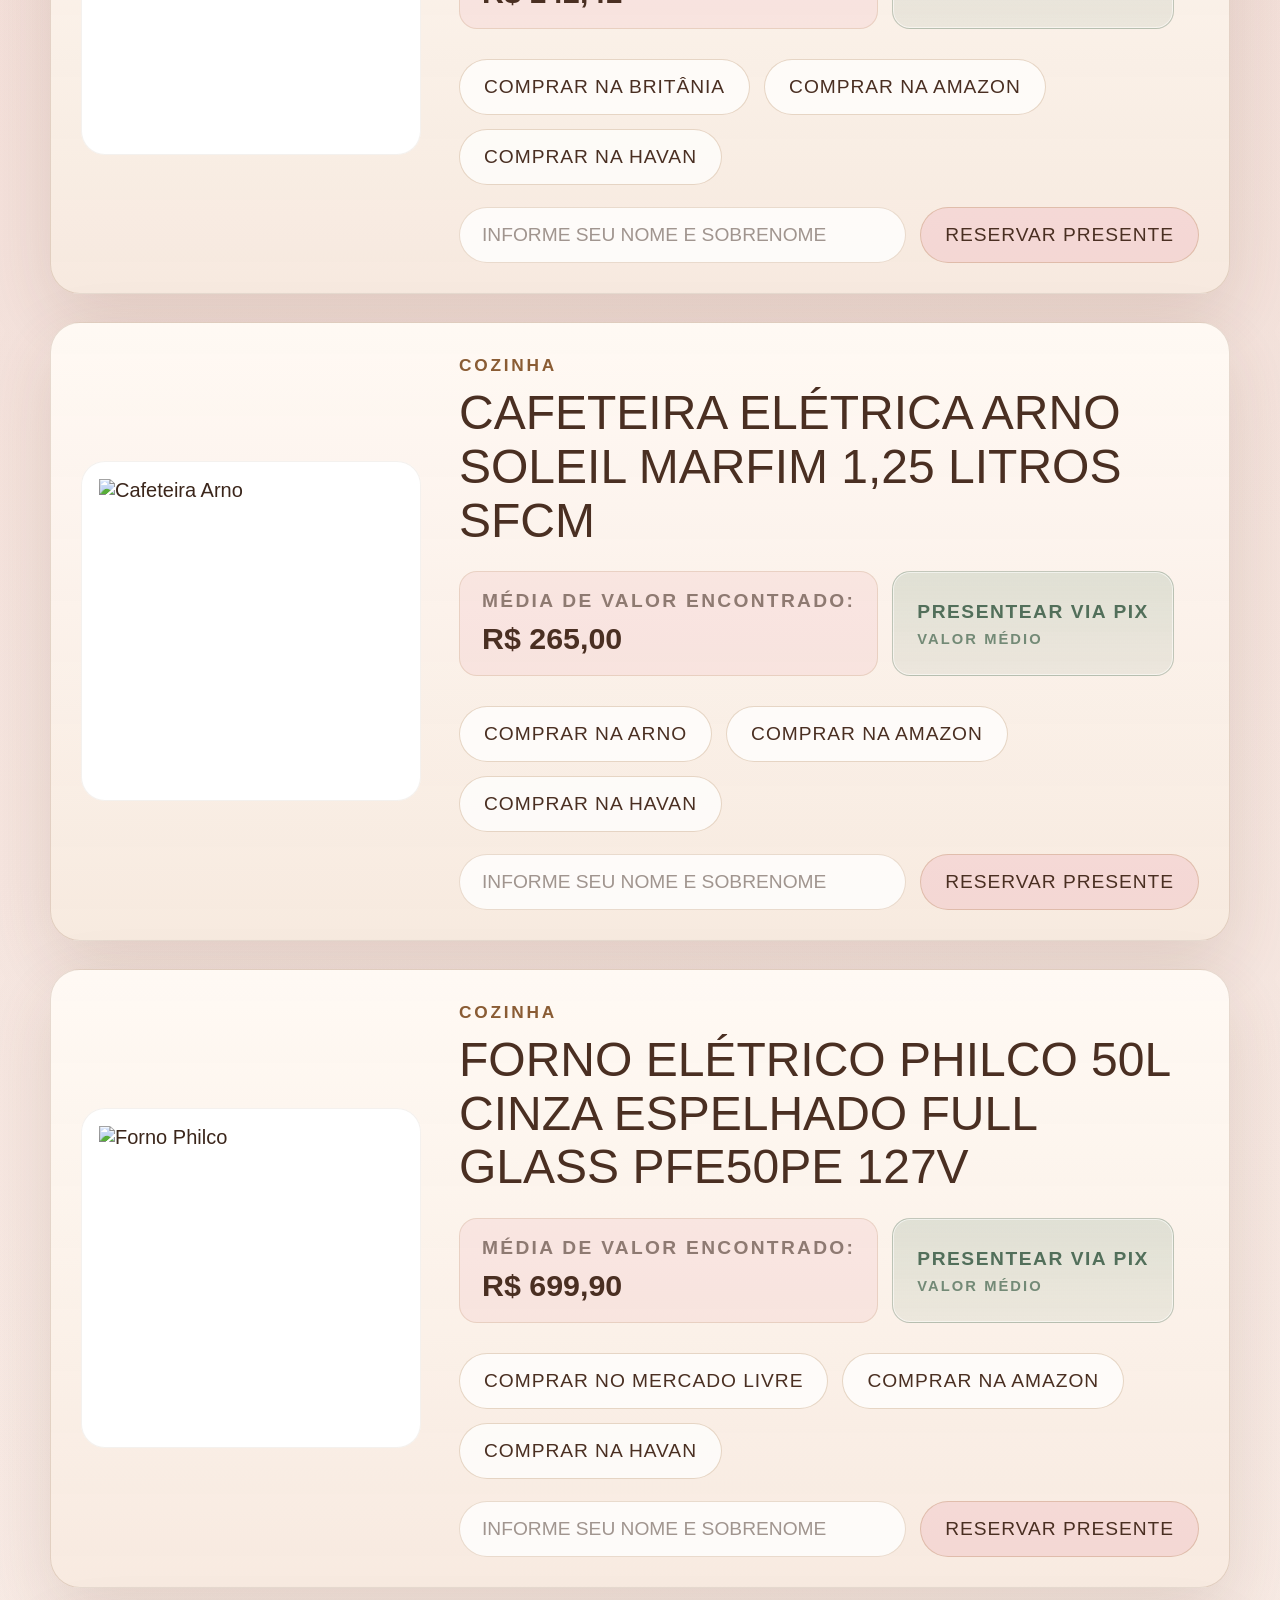
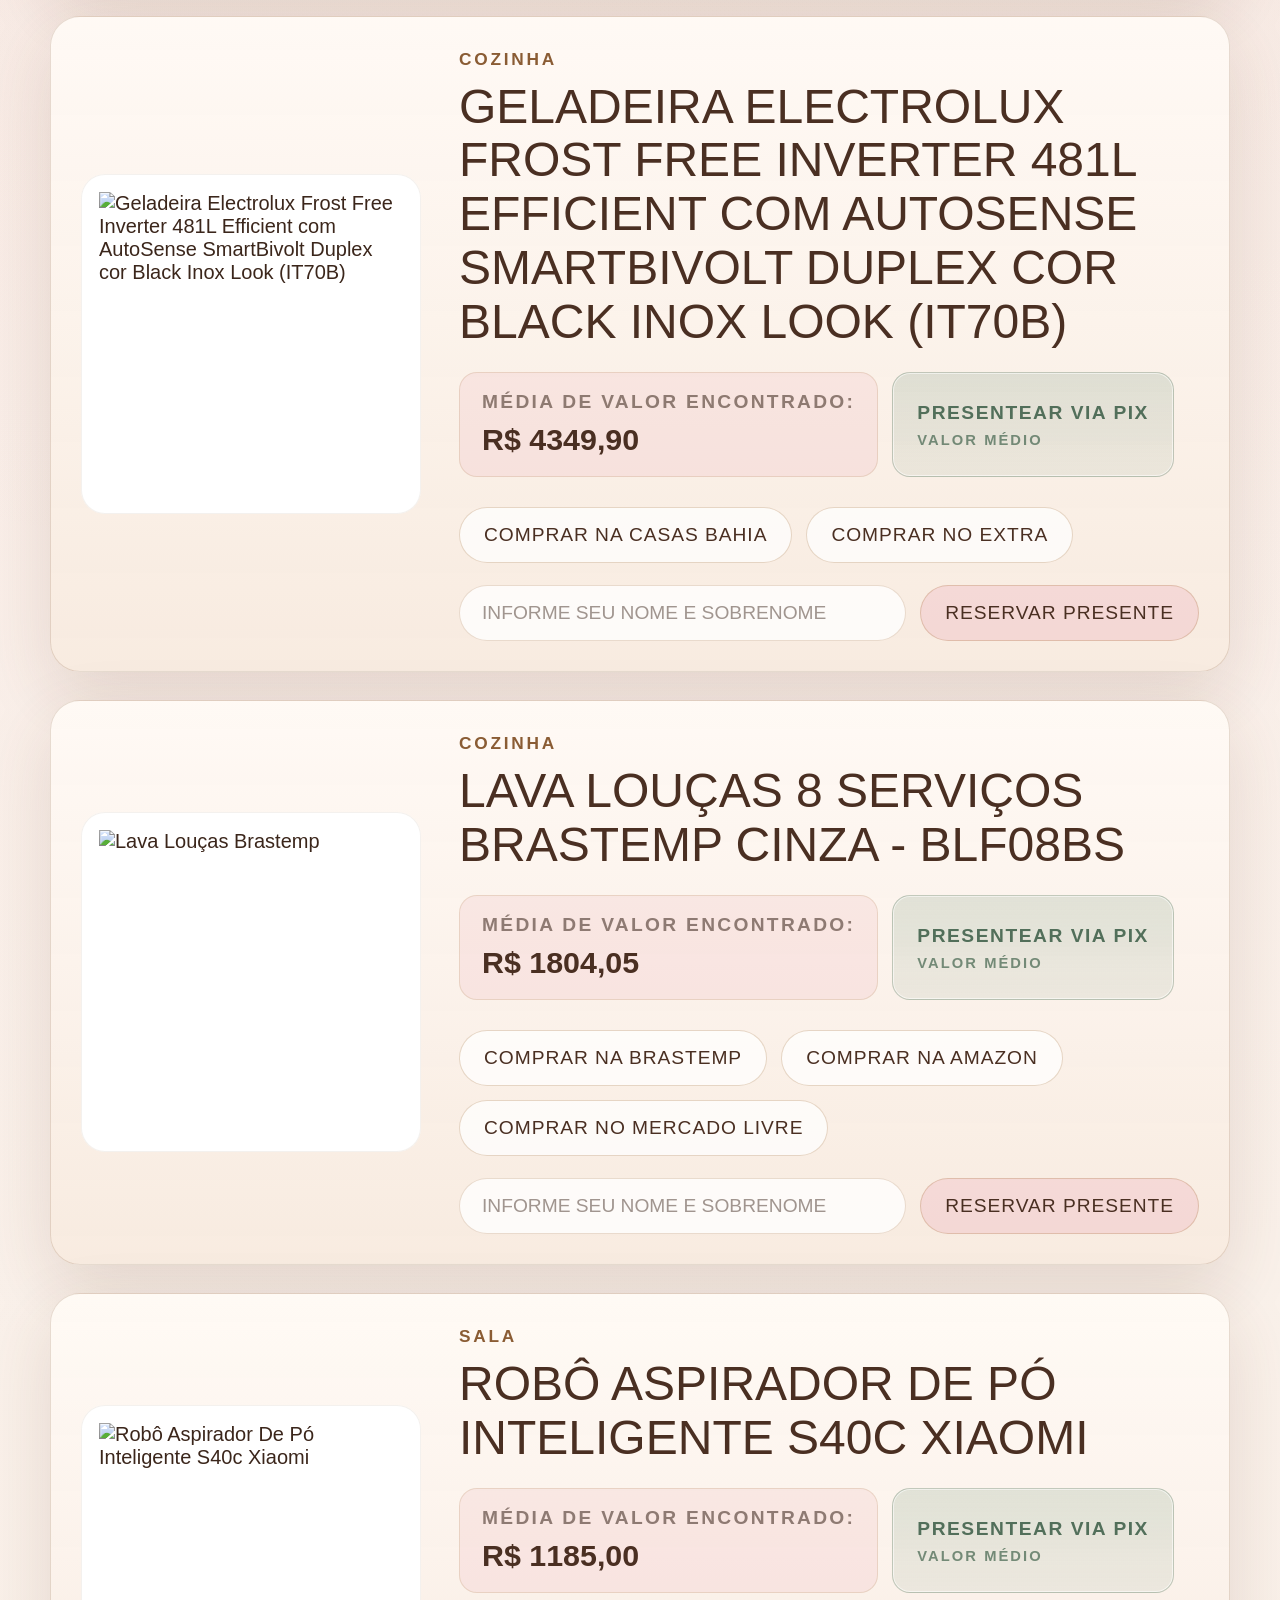
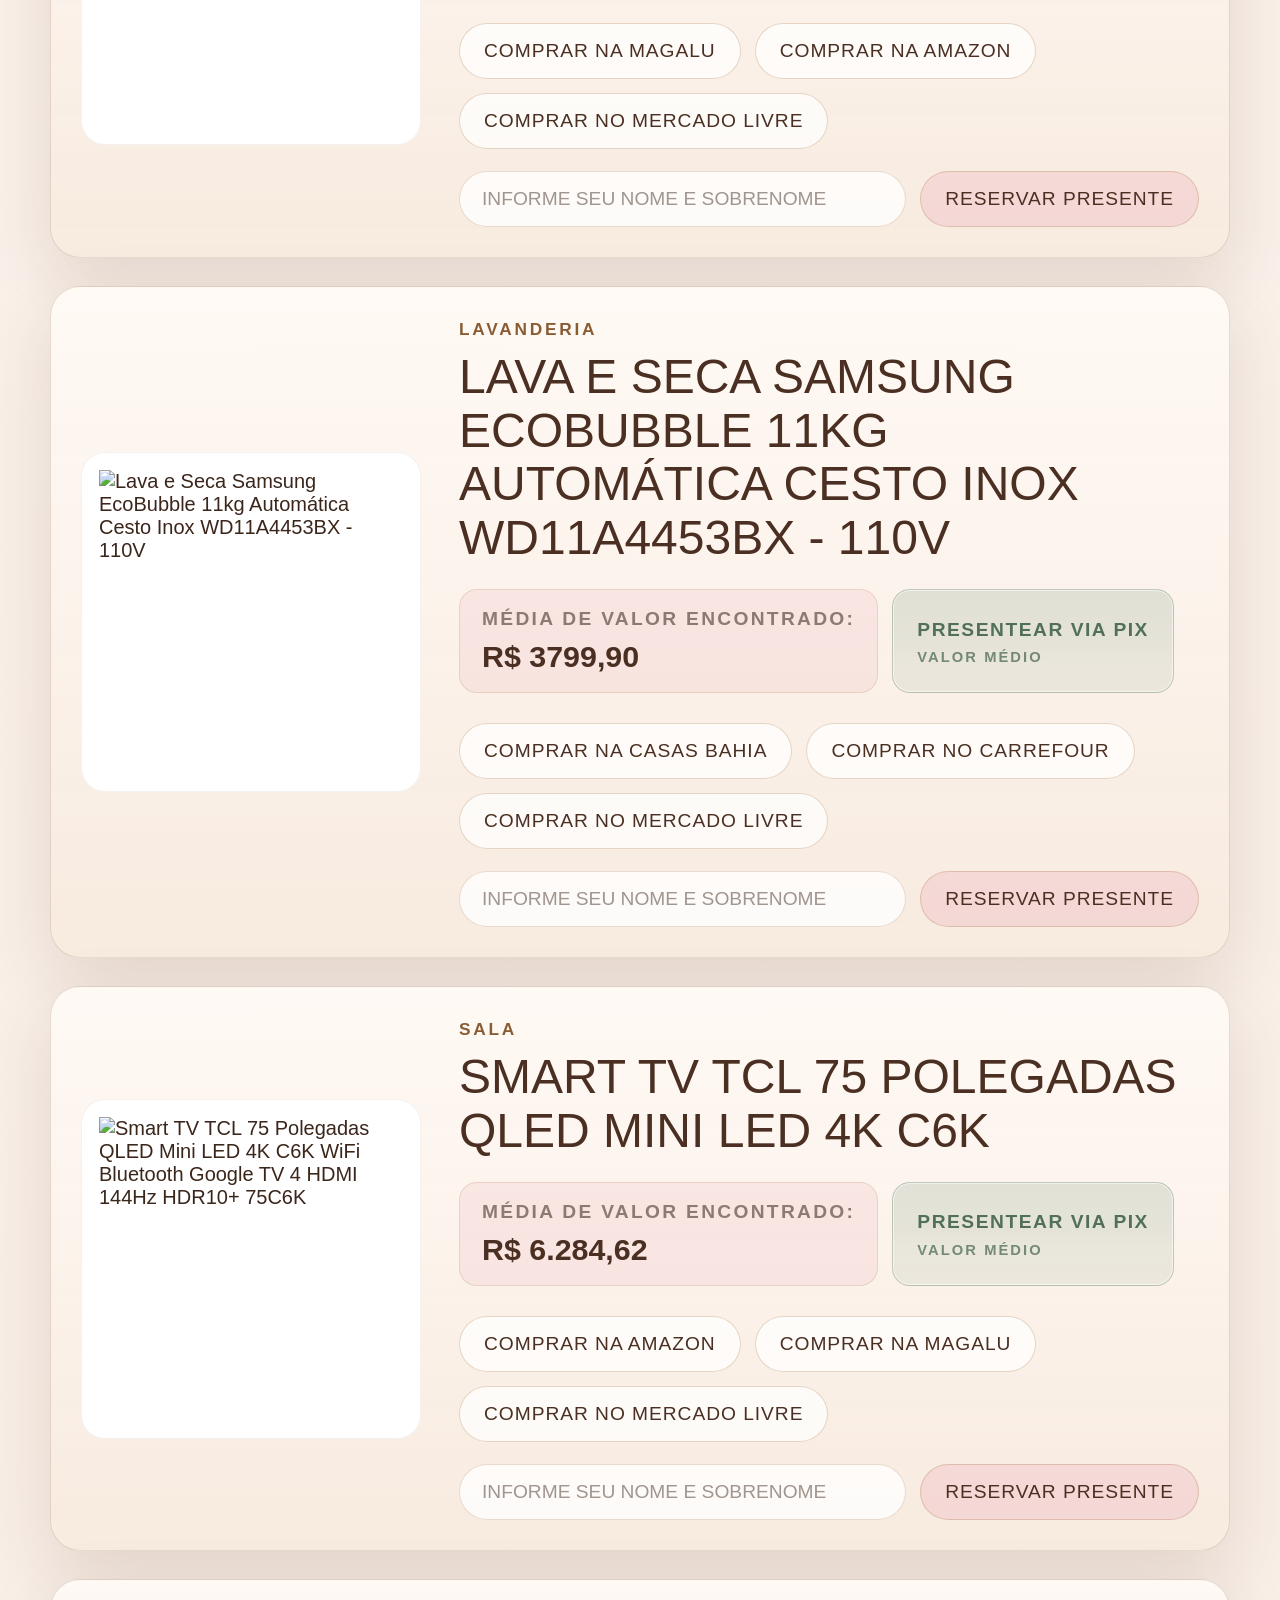
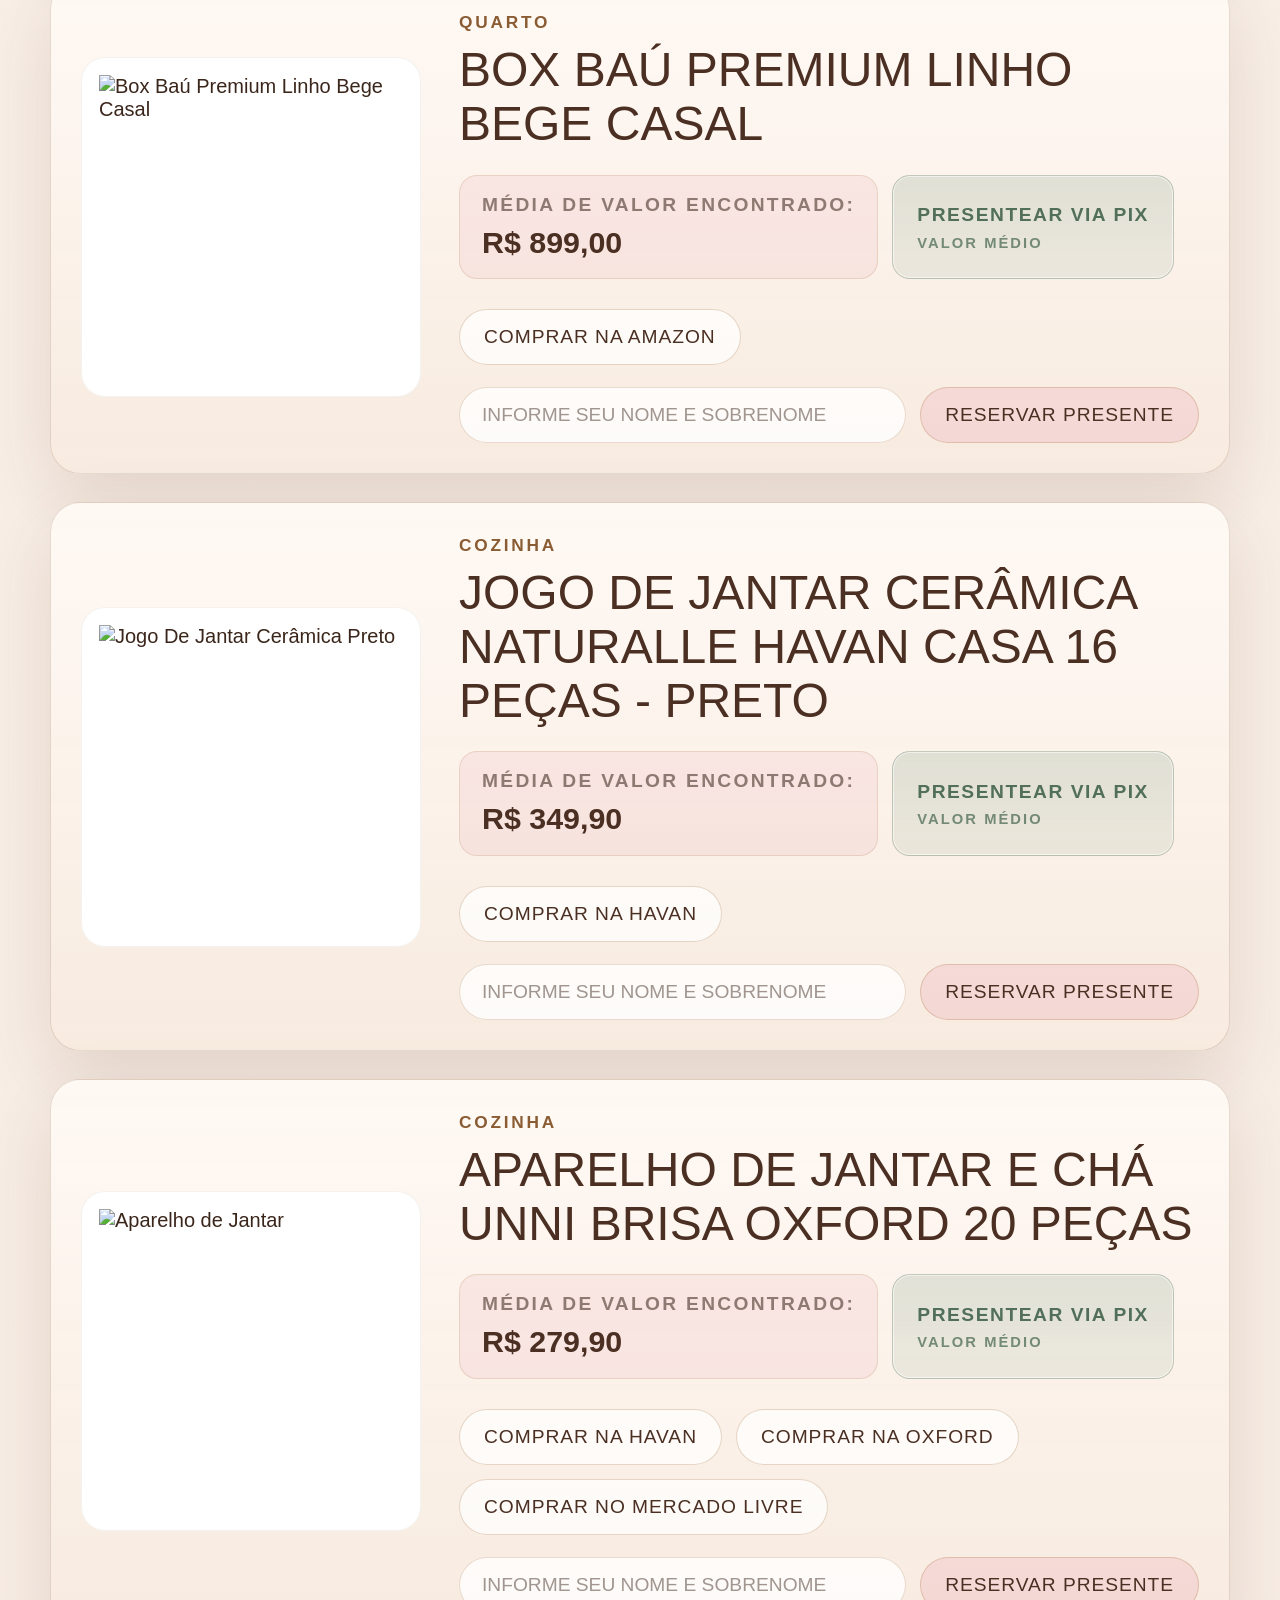
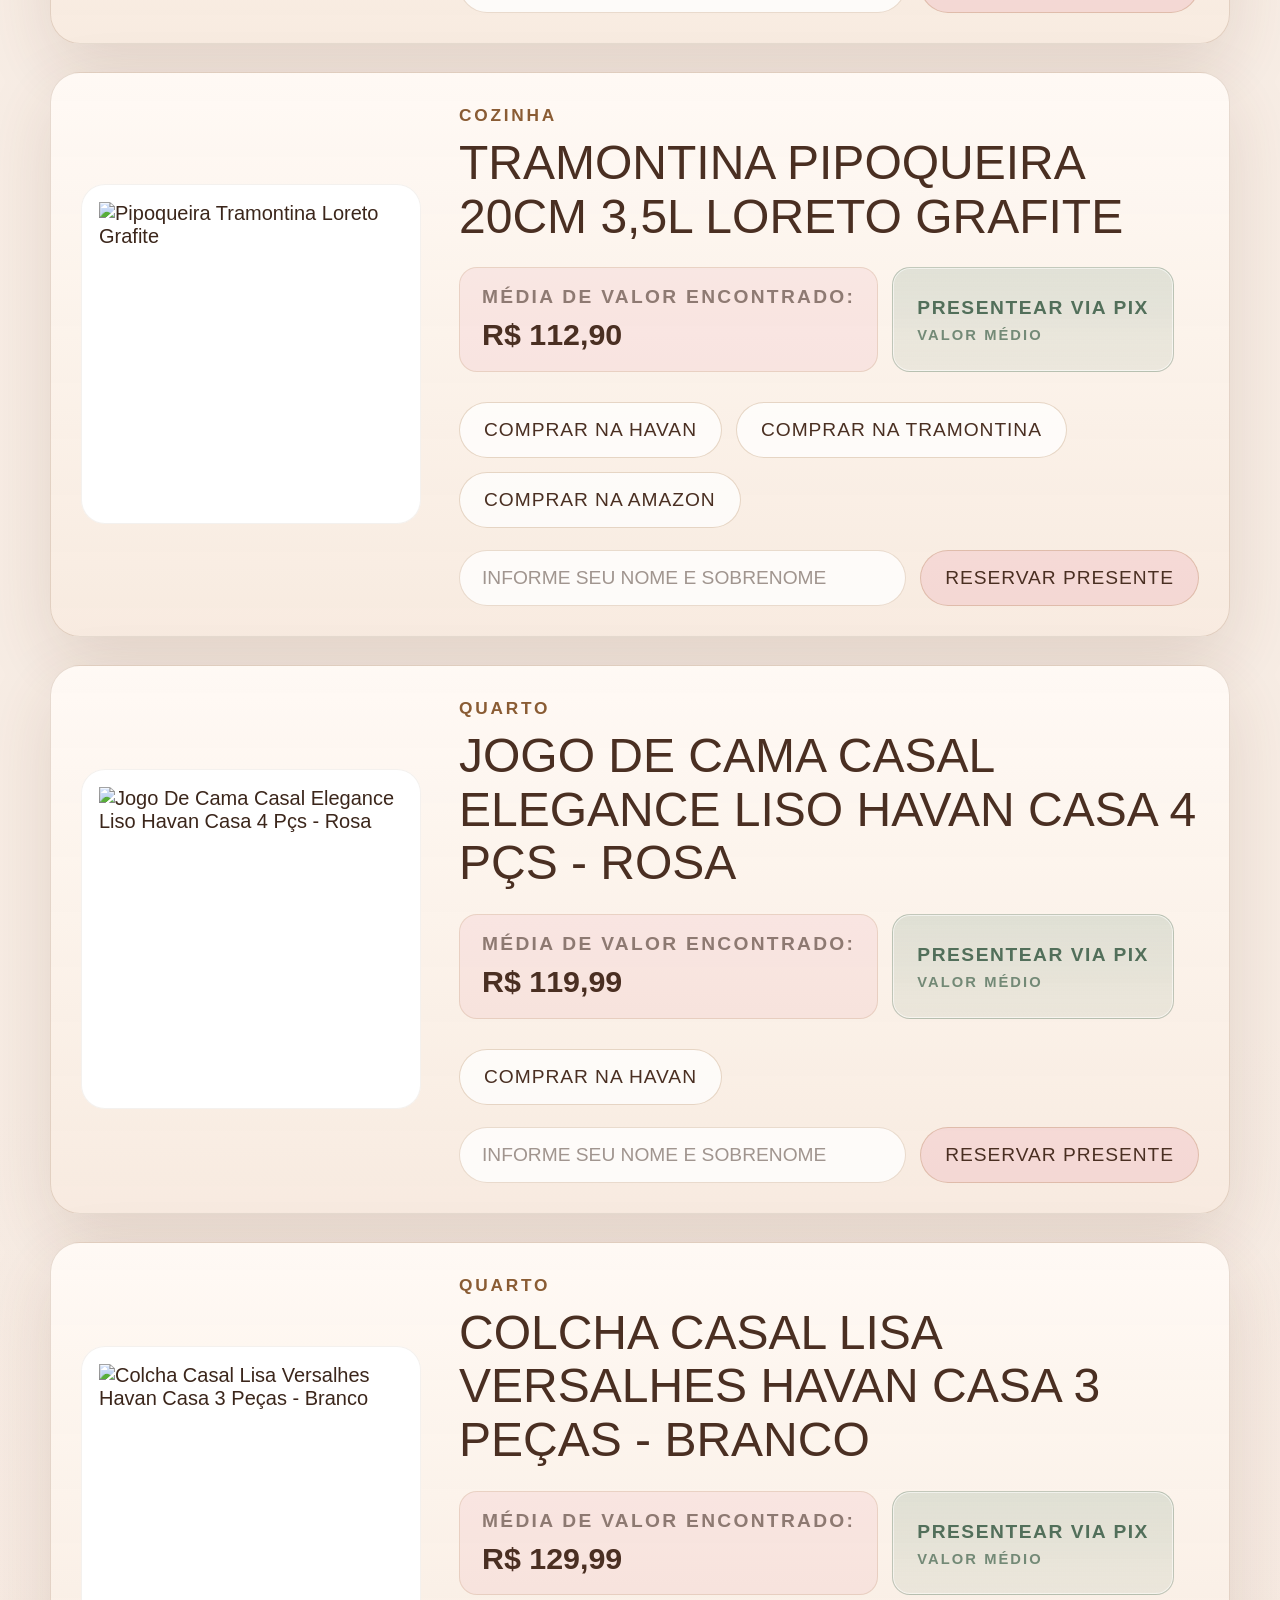
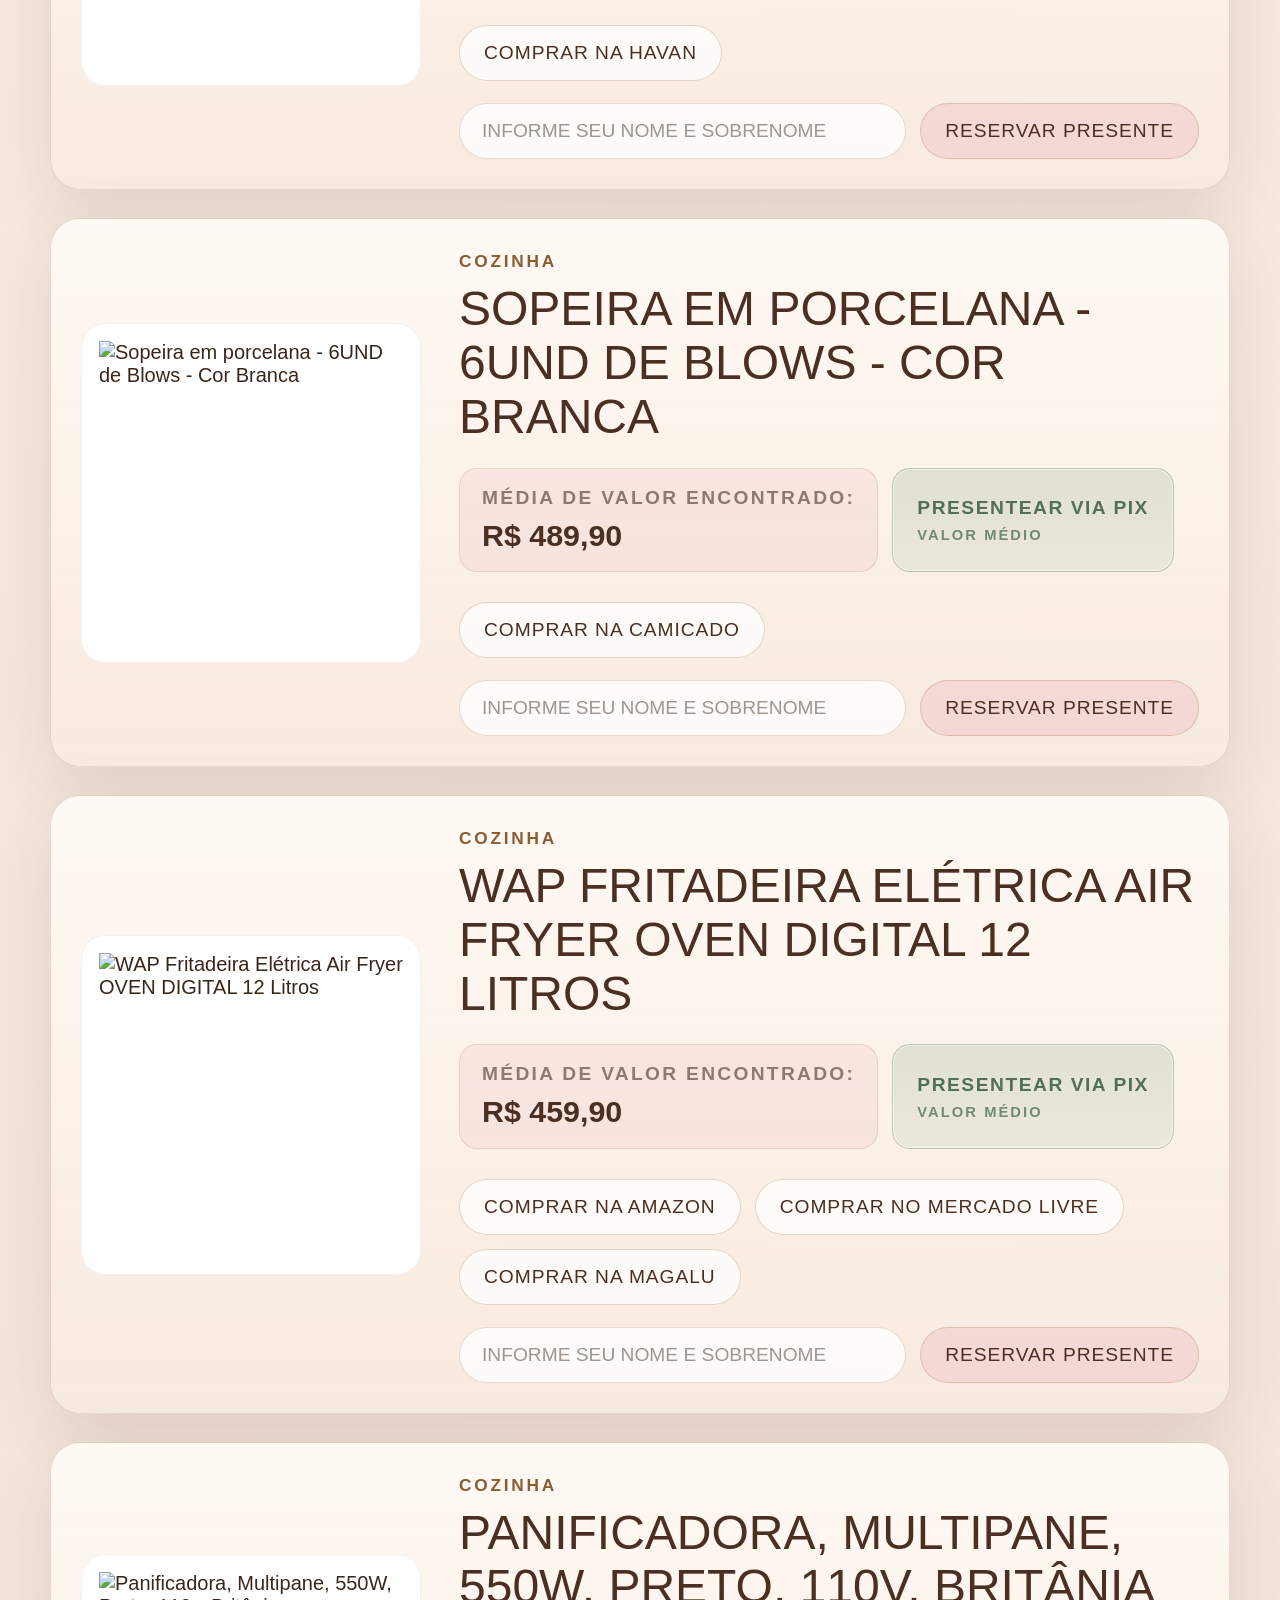
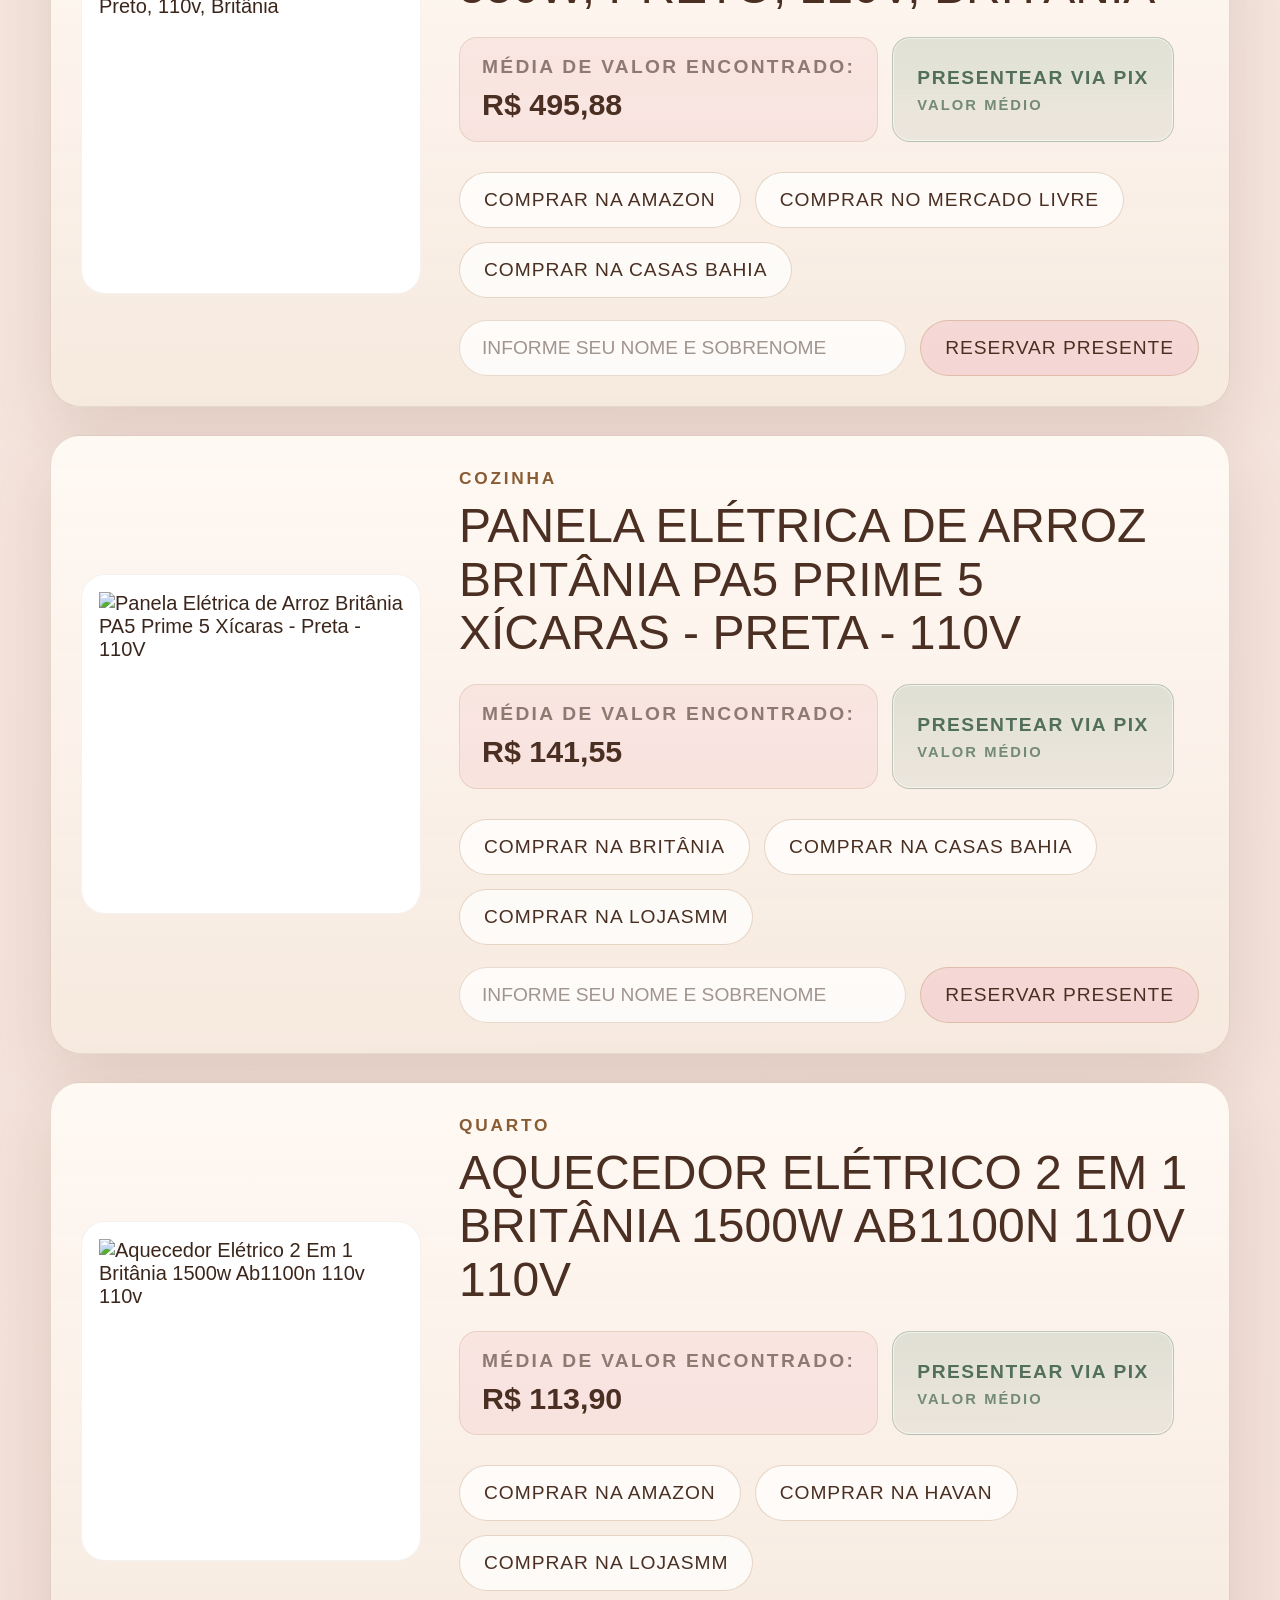
==== commit 924d0f28: "Remove presentes desnecessarios da lista" ====
--- a/presentes.html
+++ b/presentes.html
@@ -514,7 +514,8 @@
 
         <article class="gift-product-card" data-gift-id="geladeira-eletrolux">
           <div class="gift-product-image">
-            <img src="https://electrolux.vtexassets.com/arquivos/ids/292204-500-500?v=639102202309130000&width=500&height=500&aspect=true&format=auto"
+            <img
+              src="https://electrolux.vtexassets.com/arquivos/ids/292204-500-500?v=639102202309130000&width=500&height=500&aspect=true&format=auto"
               alt="Geladeira Electrolux Frost Free Inverter 481L Efficient com AutoSense SmartBivolt Duplex cor Black Inox Look (IT70B)">
           </div>
 
@@ -873,50 +874,6 @@
           </div>
         </article>
 
-        <article class="gift-product-card" data-gift-id="faqueiro-tramontina-malibu">
-          <div class="gift-product-image">
-            <img src="https://assets.tramontina.com.br/upload/tramon/imagens/CUT/23799039PDM001G.jpg"
-              alt="Faqueiro Tramontina Malibu">
-          </div>
-
-          <div class="gift-product-content">
-            <span class="gift-product-tag">Cozinha</span>
-            <h2>Faqueiro Tramontina Malibu em Aço Inox 42 Peças</h2>
-
-            <div class="gift-payment-row">
-              <div class="gift-product-price">
-                <span>Média de valor encontrado:</span>
-                <strong>R$ 179,99</strong>
-              </div>
-
-              <button type="button" class="pix-reserve-btn">
-                <span>Presentear via Pix</span>
-                <strong>Valor médio</strong>
-              </button>
-            </div>
-
-            <div class="gift-product-links">
-              <a href="https://www.havan.com.br/faqueiro-aco-inox-malibu-42-pecas-tramontina-prata/p" target="_blank"
-                rel="noopener noreferrer">Comprar na Havan</a>
-              <a href="https://www.tramontina.com.br/faqueiro-tramontina-malibu-em-aco-inox-42-pecas/23799039.html"
-                target="_blank" rel="noopener noreferrer">Comprar na Tramontina</a>
-            </div>
-
-            <div class="gift-reserve-box">
-              <input type="text" class="reserve-name-input" placeholder="Informe seu nome e sobrenome">
-              <button type="button" class="reserve-gift-btn">Reservar presente</button>
-            </div>
-
-            <div class="gift-success-message">
-              Obrigado! Presente reservado com sucesso.
-            </div>
-
-            <div class="gift-bought-message">
-              Este presente já foi reservado ❤️
-            </div>
-          </div>
-        </article>
-
         <article class="gift-product-card" data-gift-id="pipoqueira-tramontina-loreto-grafite">
           <div class="gift-product-image">
             <img src="https://m.media-amazon.com/images/I/51IVPYt5fyL._AC_SX569_.jpg"
@@ -1165,49 +1122,6 @@
                 target="_blank" rel="noopener noreferrer">Comprar no Mercado Livre</a>
               <a href="https://www.casasbahia.com.br/panificadora-britania-multi-pane-2p-com-copo-e-colher-dosadora/p/438176?utm_medium=Cpc&utm_source=GP_PLA&IdSku=438176&idLojista=10037&tipoLojista=1P&gclsrc=aw.ds&&utm_campaign=cb_b2c_gg_shopping_core_elpo_geral&gad_source=1&gad_campaignid=22439146548&gbraid=0AAAAADtAamgF19pM_eeIybxXNU4qA23UD&gclid=CjwKCAjw-8vPBhBbEiwAoA39Wh9BrmvDjAqzyJUfAwQz_DBEy2AjW0JISoBR39avNFhm0DIJdGh2ZRoCUTgQAvD_BwE"
                 target="_blank" rel="noopener noreferrer">Comprar na Casas Bahia</a>
-            </div>
-
-            <div class="gift-reserve-box">
-              <input type="text" class="reserve-name-input" placeholder="Informe seu nome e sobrenome">
-              <button type="button" class="reserve-gift-btn">Reservar presente</button>
-            </div>
-
-            <div class="gift-success-message">
-              Obrigado! Presente reservado com sucesso.
-            </div>
-
-            <div class="gift-bought-message">
-              Este presente já foi reservado ❤️
-            </div>
-          </div>
-        </article>
-
-        <article class="gift-product-card" data-gift-id="Lorenzetti-Acqua-Duo">
-          <div class="gift-product-image">
-            <img src="https://m.media-amazon.com/images/I/51gZbJsXvYL._AC_SX679_.jpg"
-              alt="LORENZETTI Chuveiro Acqua Duo 220V 7800W">
-          </div>
-
-          <div class="gift-product-content">
-            <span class="gift-product-tag">Banheiro</span>
-            <h2>LORENZETTI Chuveiro Acqua Duo 220V 7800W, 7510101, Branco/Cromado, Pequeno</h2>
-
-            <div class="gift-payment-row">
-              <div class="gift-product-price">
-                <span>Média de valor encontrado:</span>
-                <strong>R$ 568,11</strong>
-              </div>
-
-              <button type="button" class="pix-reserve-btn">
-                <span>Presentear via Pix</span>
-                <strong>Valor médio</strong>
-              </button>
-            </div>
-
-            <div class="gift-product-links">
-              <a href="https://www.mercadolivre.com.br/chuveiro-lorenzetti-ducha-acqua-duo-ultra-7800w-branco-e-cromado/p/MLB15480154?pdp_filters=item_id%3AMLB6530215790&matt_tool=38524122#origin=share&sid=share&wid=MLB6530215790&action=copy"
-                target="_blank" rel="noopener noreferrer">Comprar no Mercado Livre</a>
-              <a href="https://a.co/d/0agj5s7V" target="_blank" rel="noopener noreferrer">Comprar na Amazon</a>
             </div>
 
             <div class="gift-reserve-box">
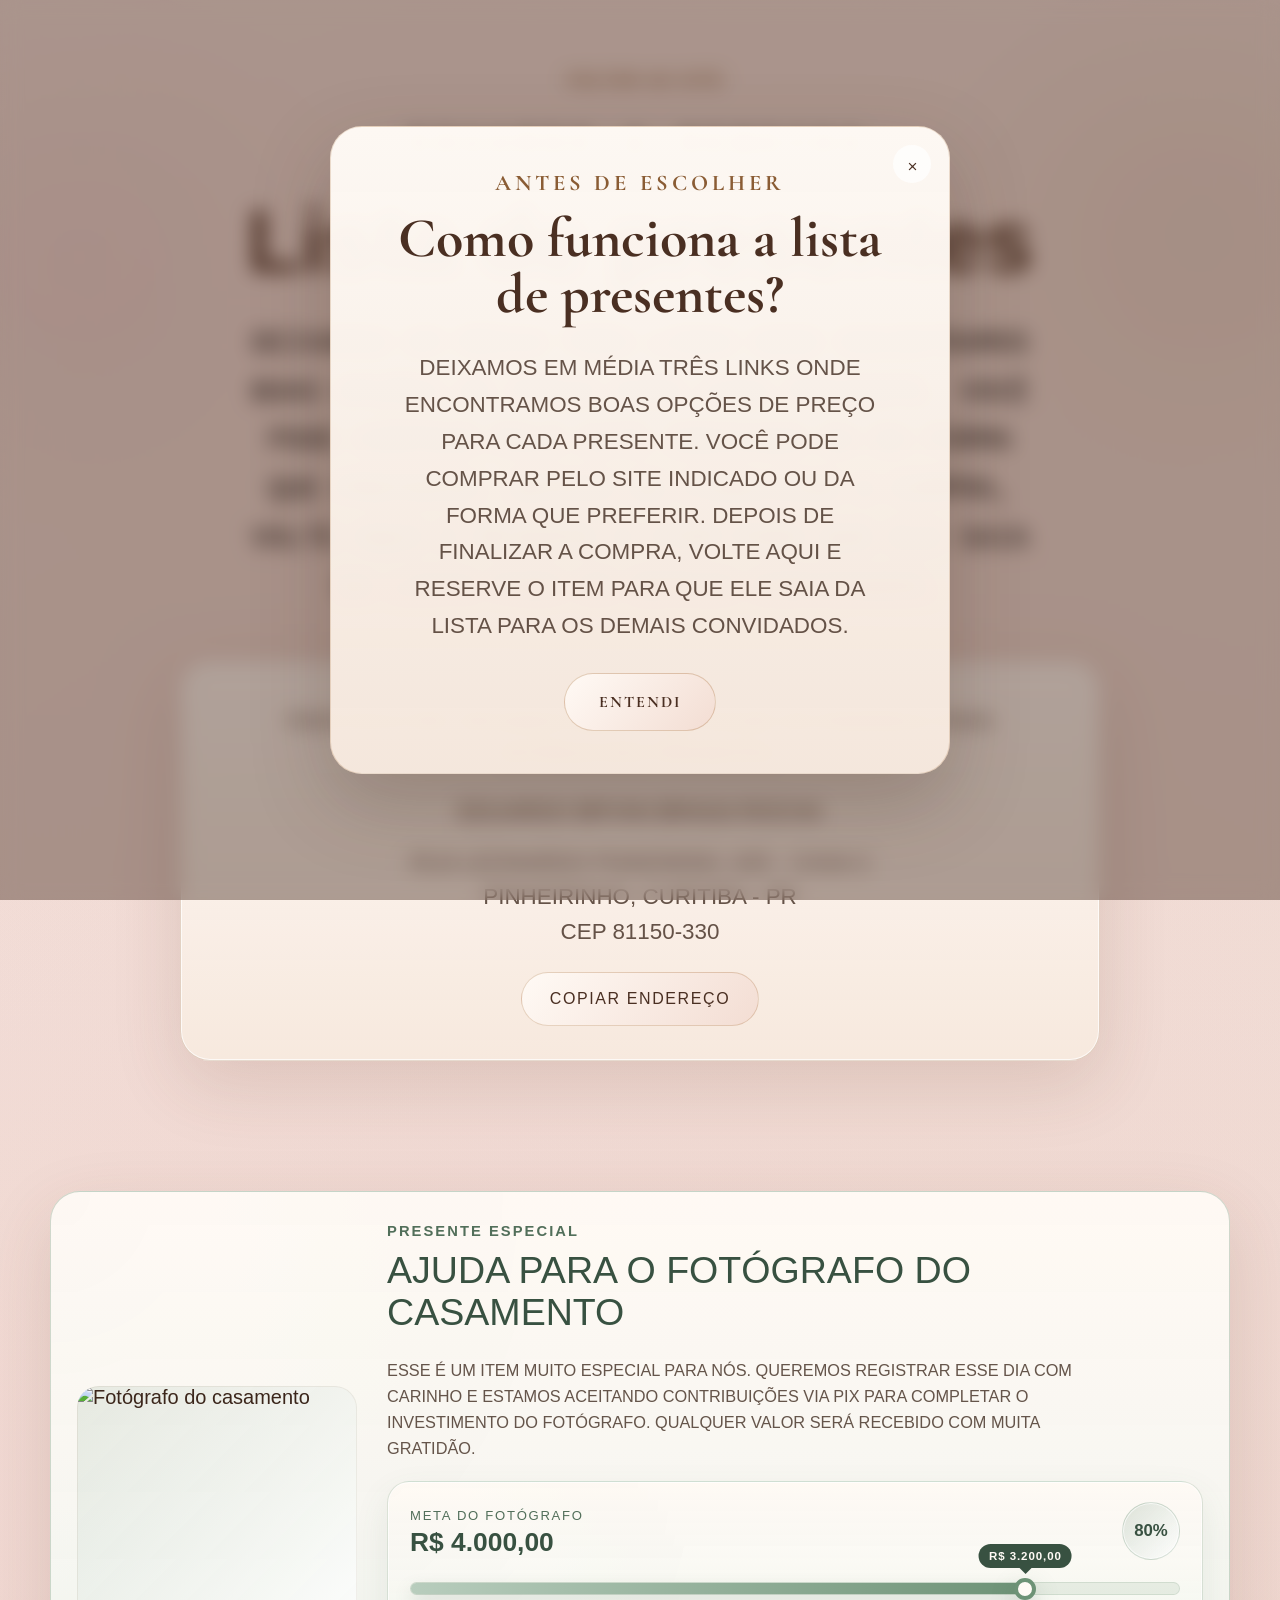
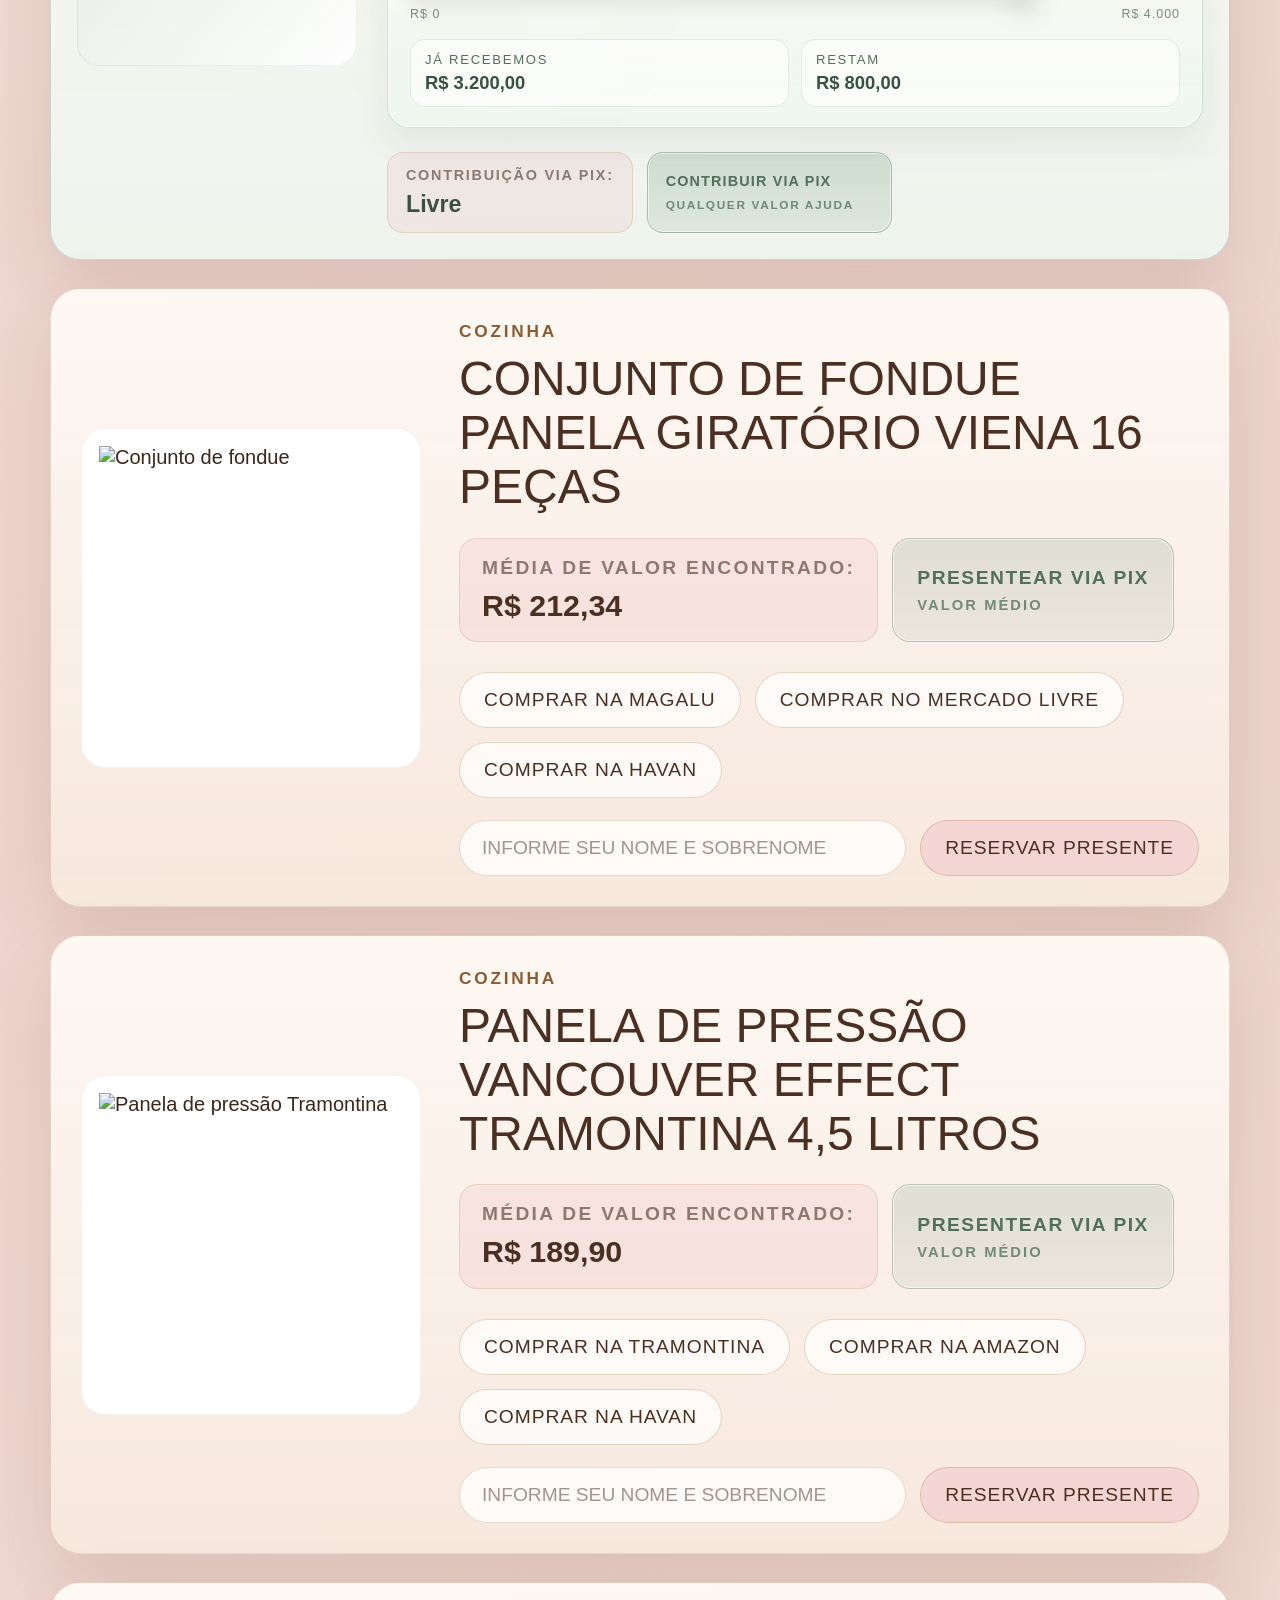
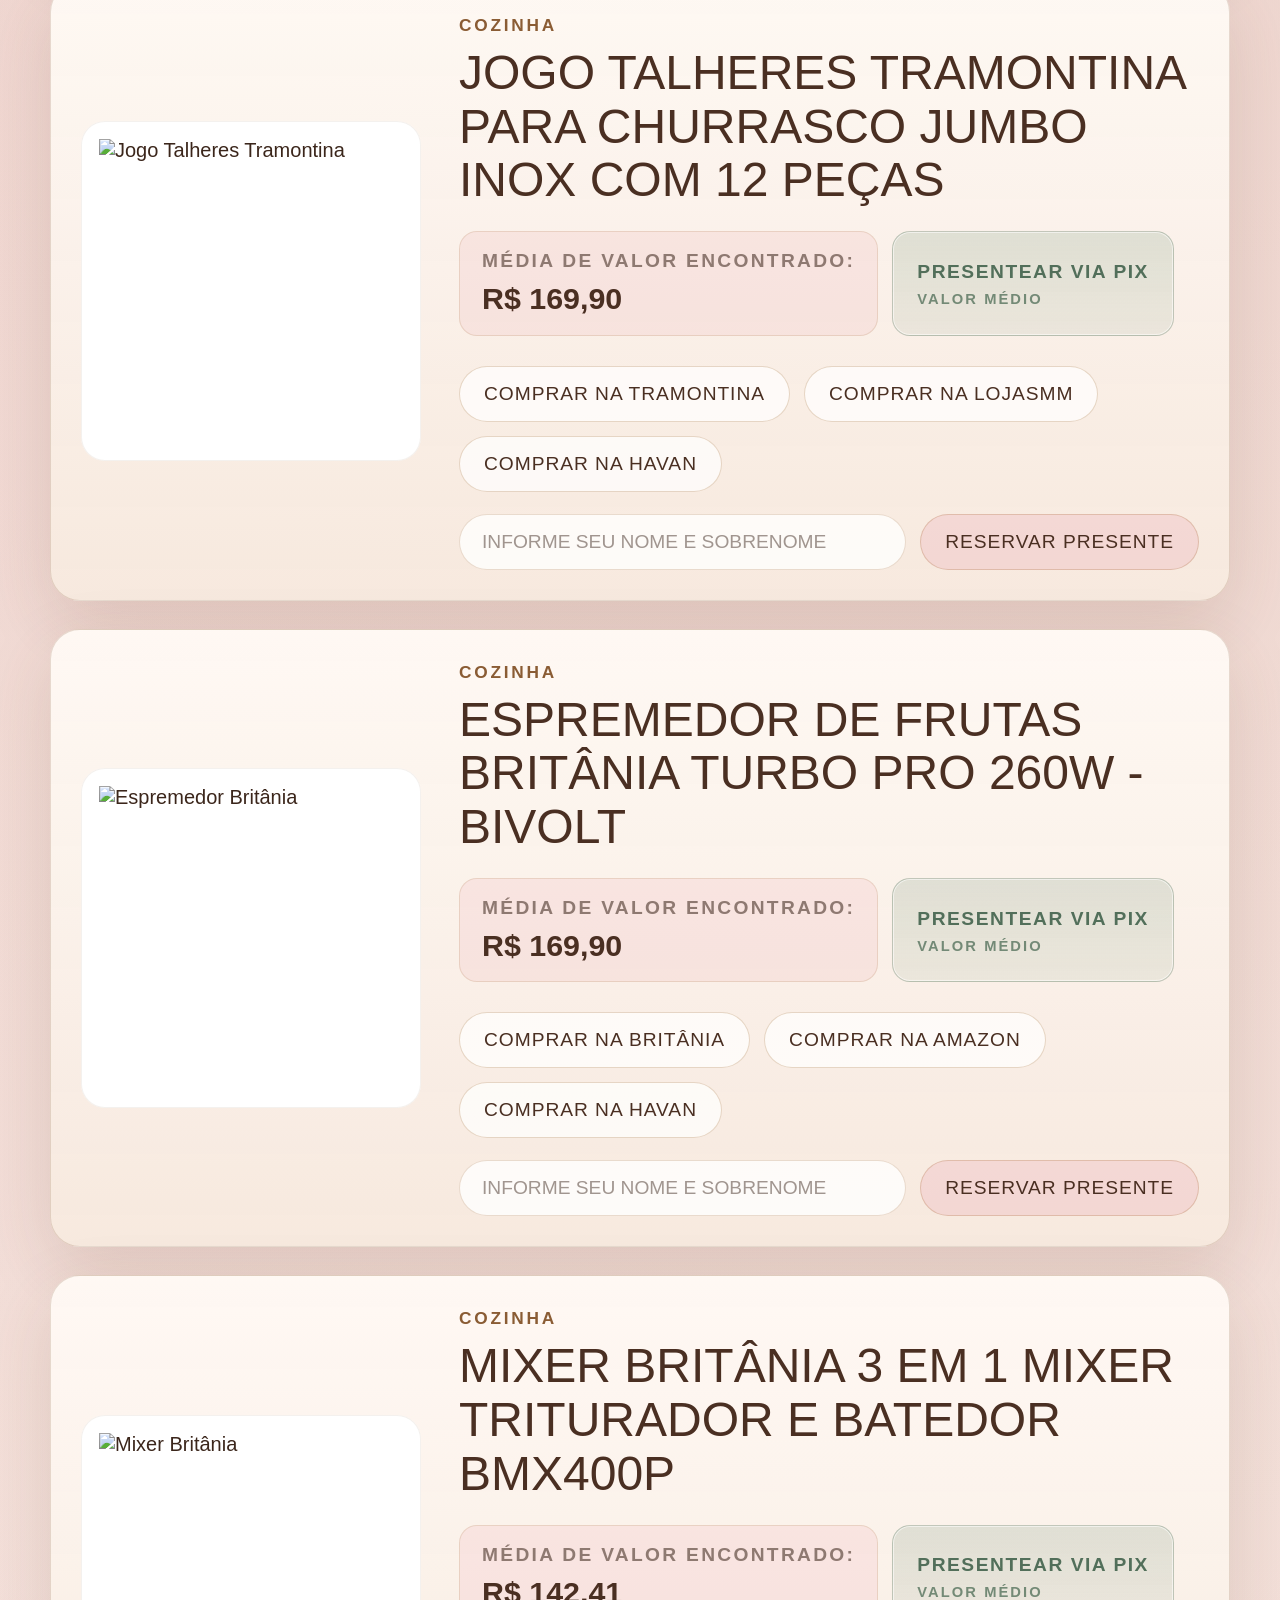
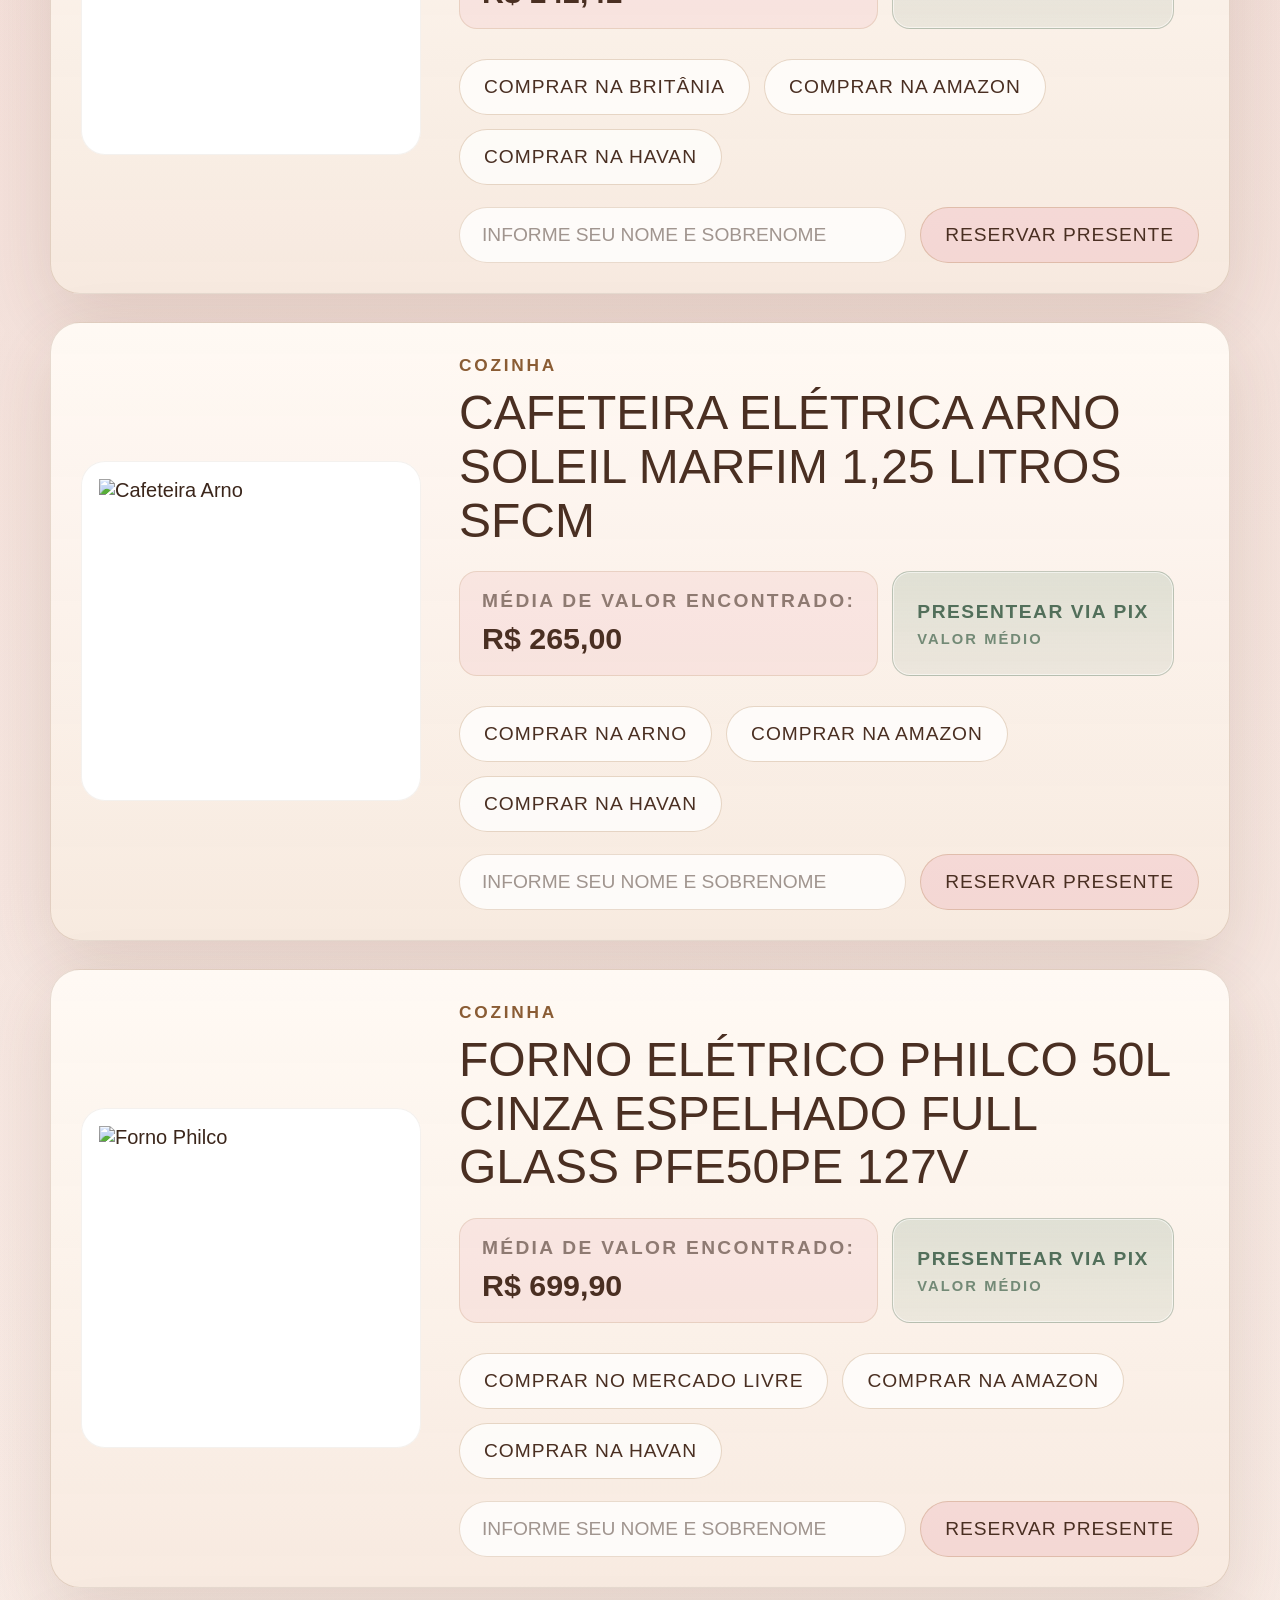
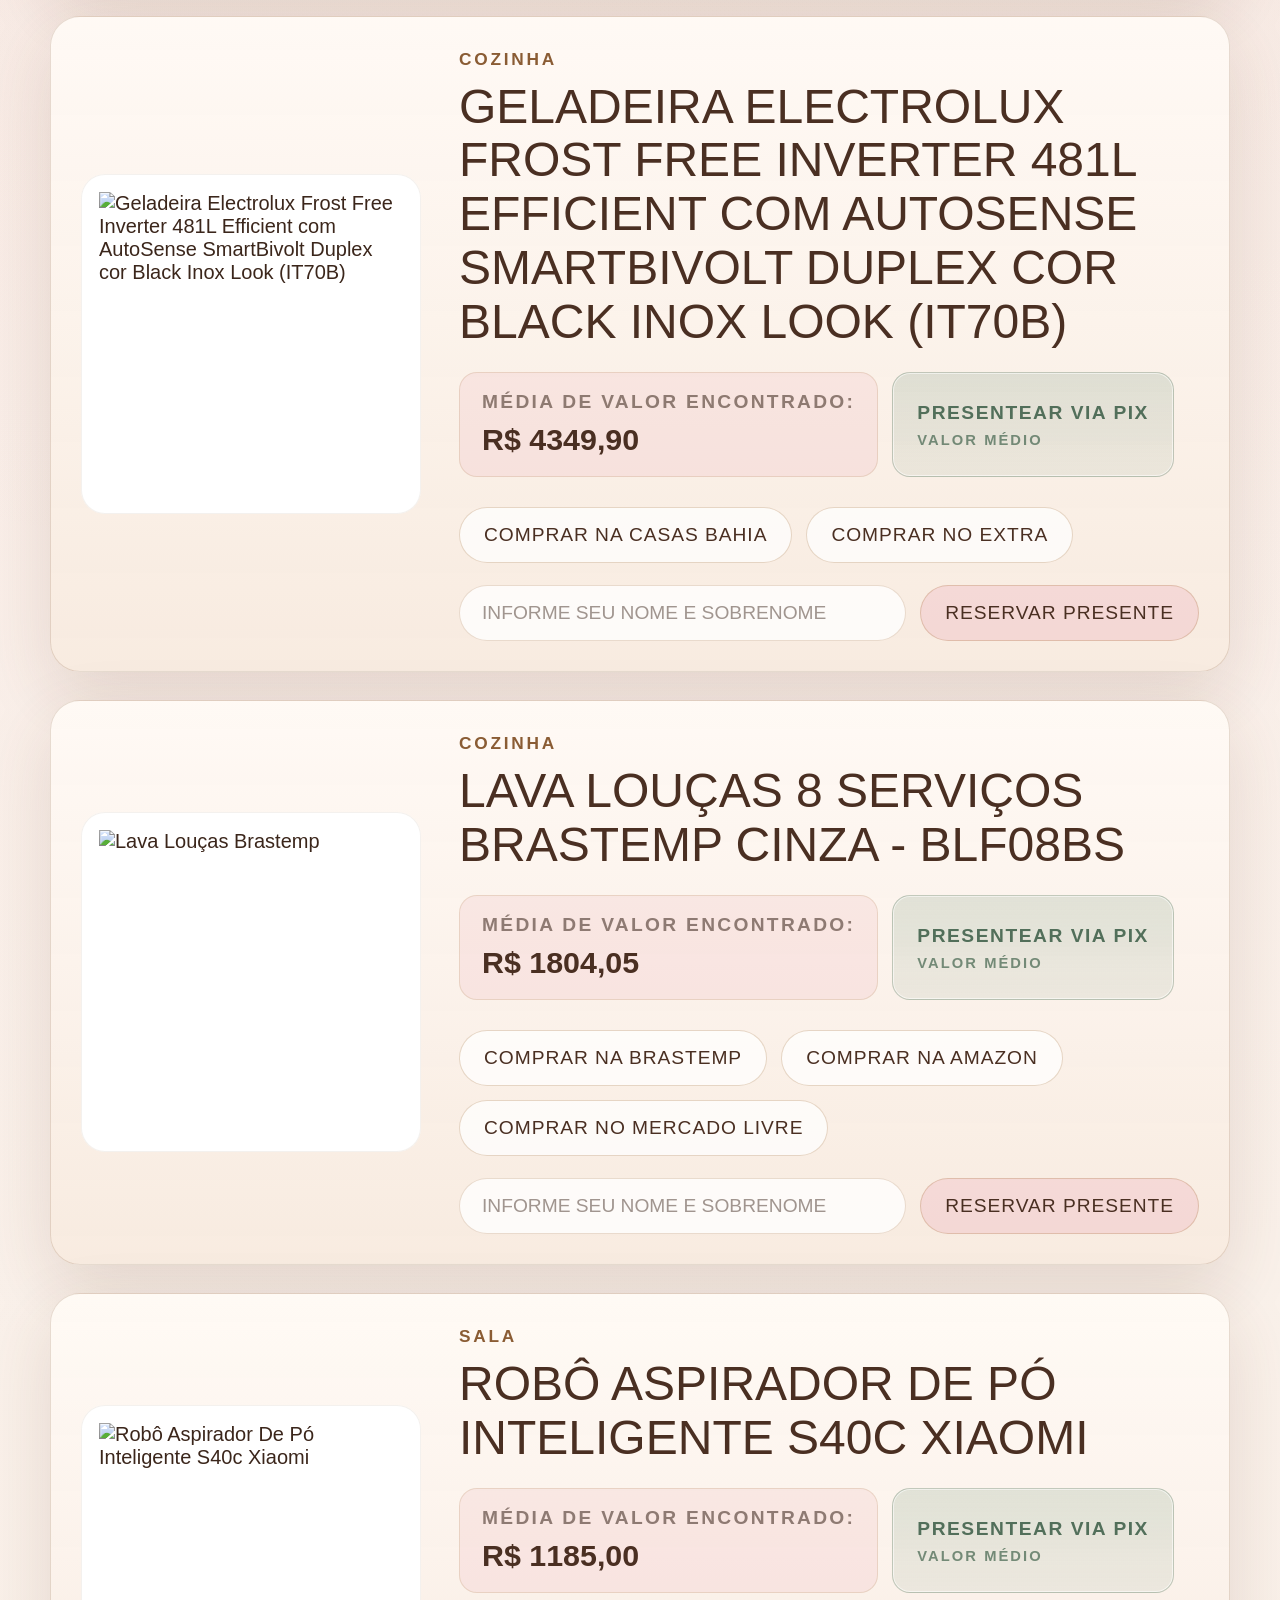
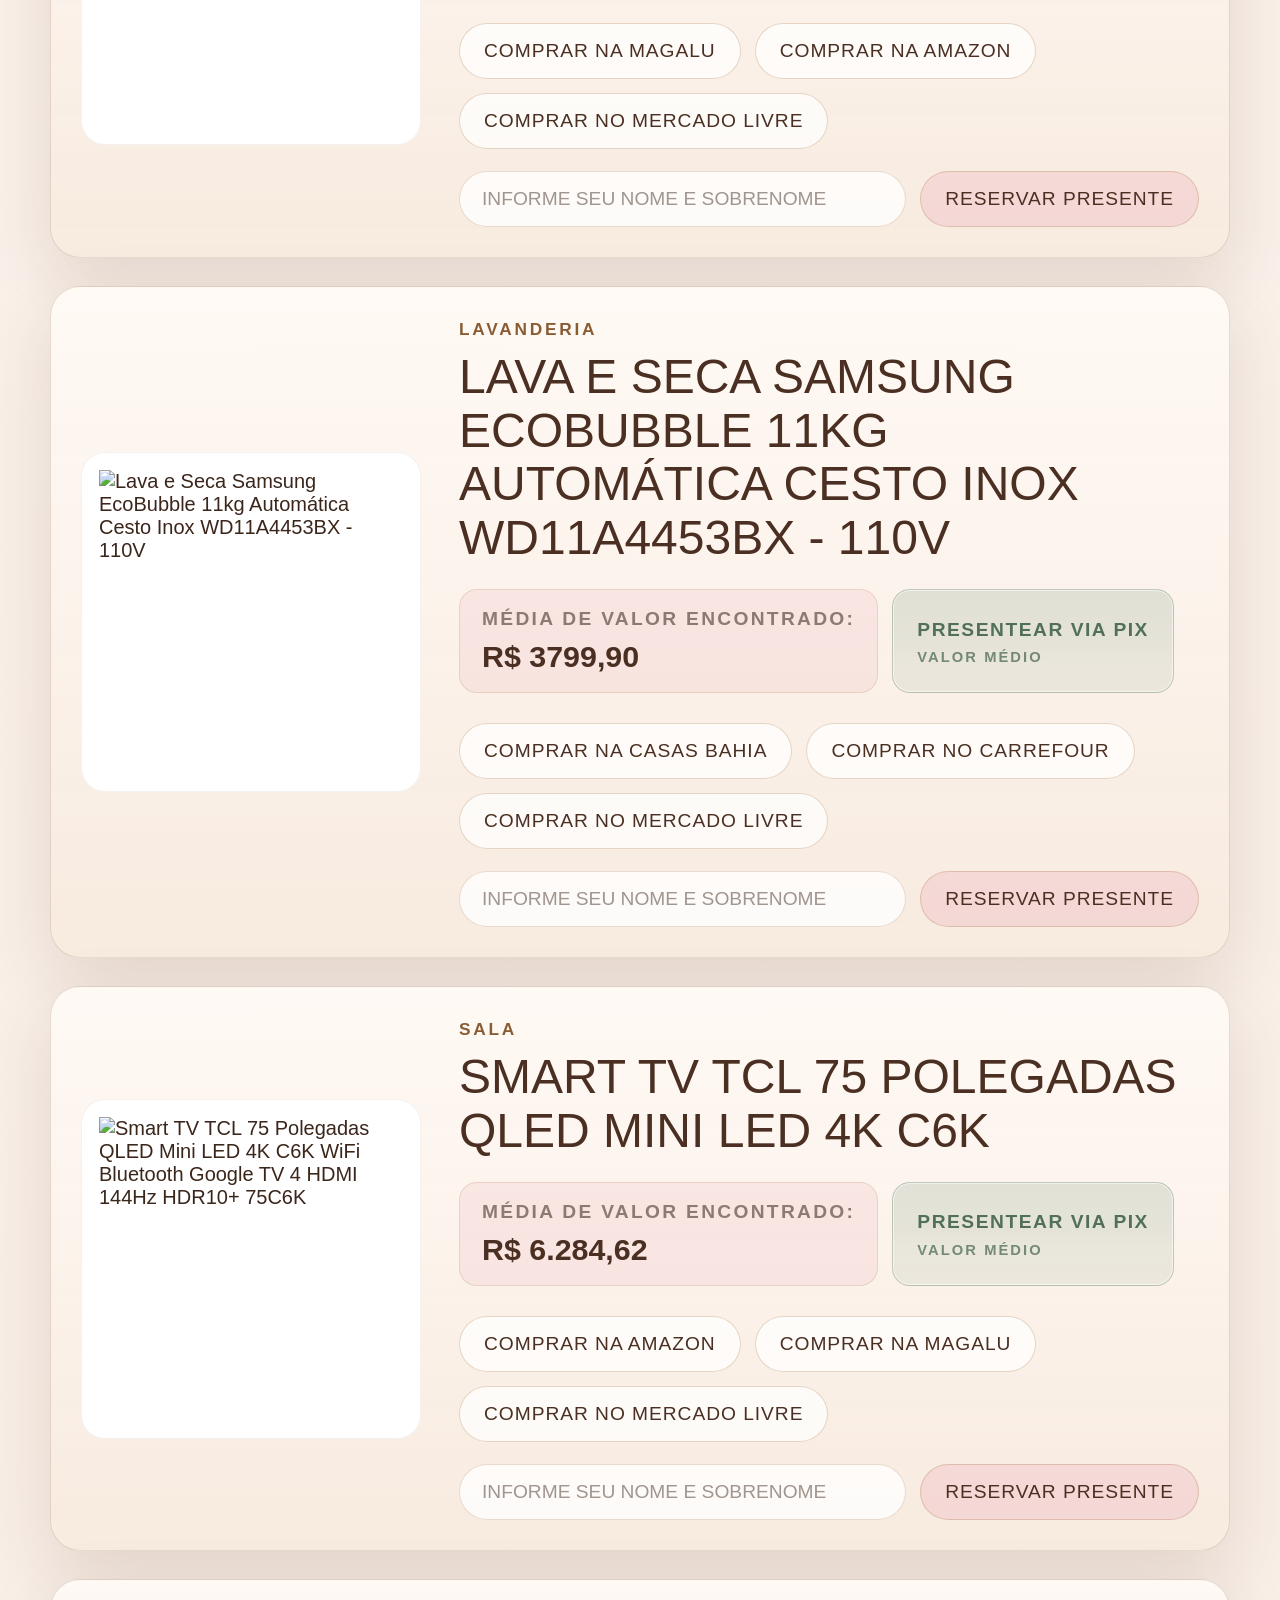
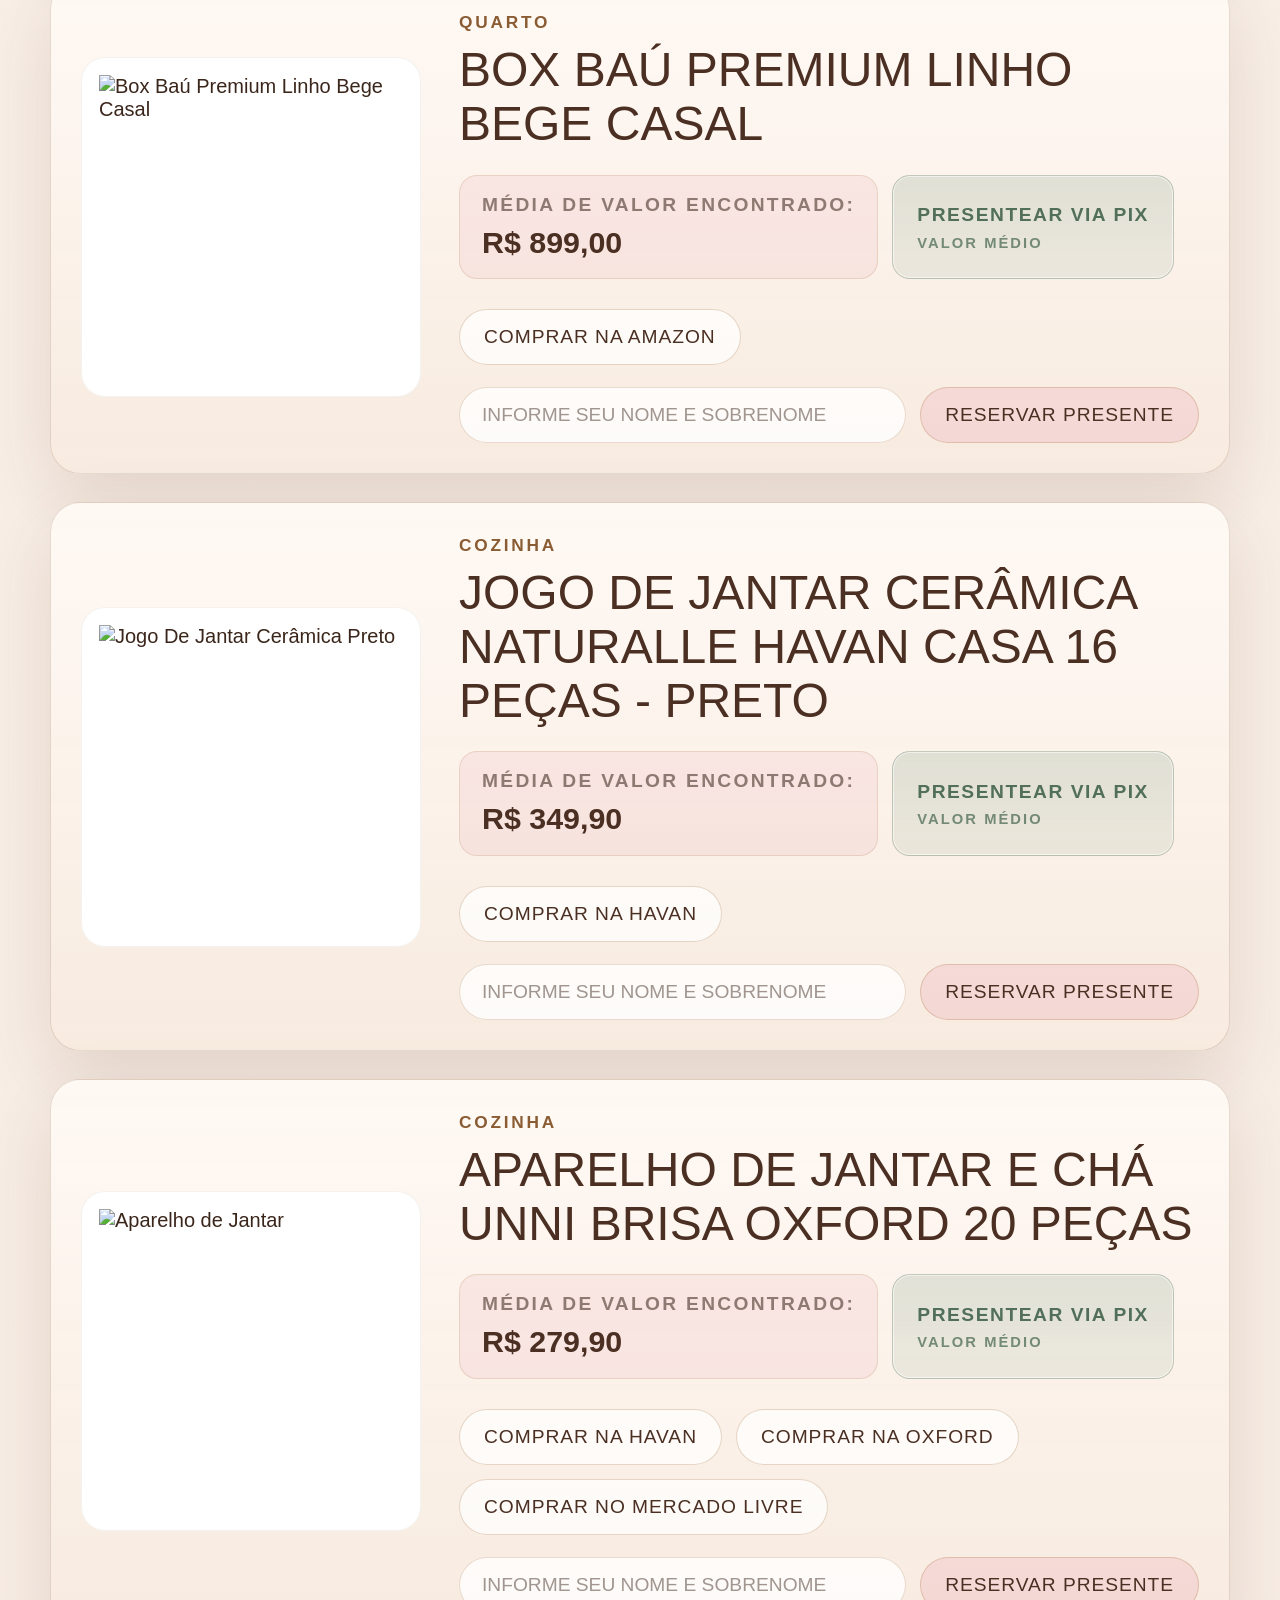
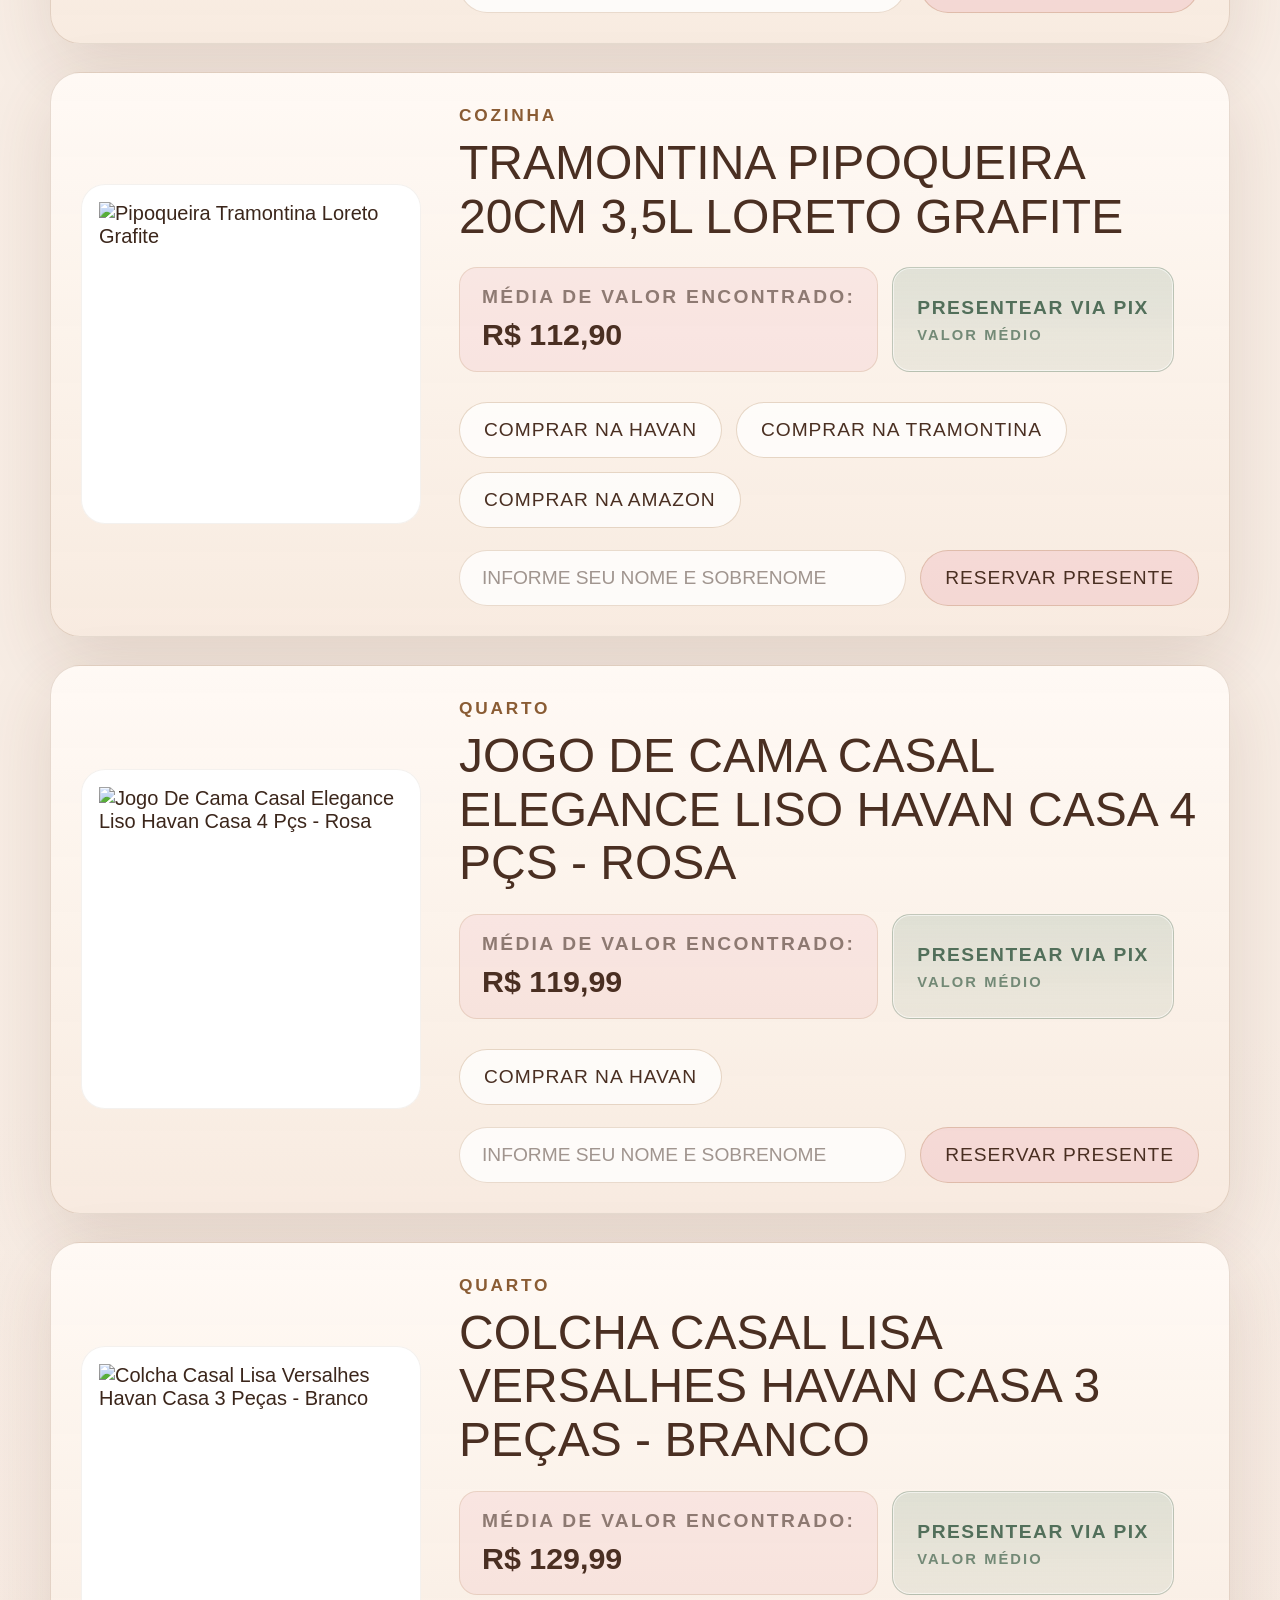
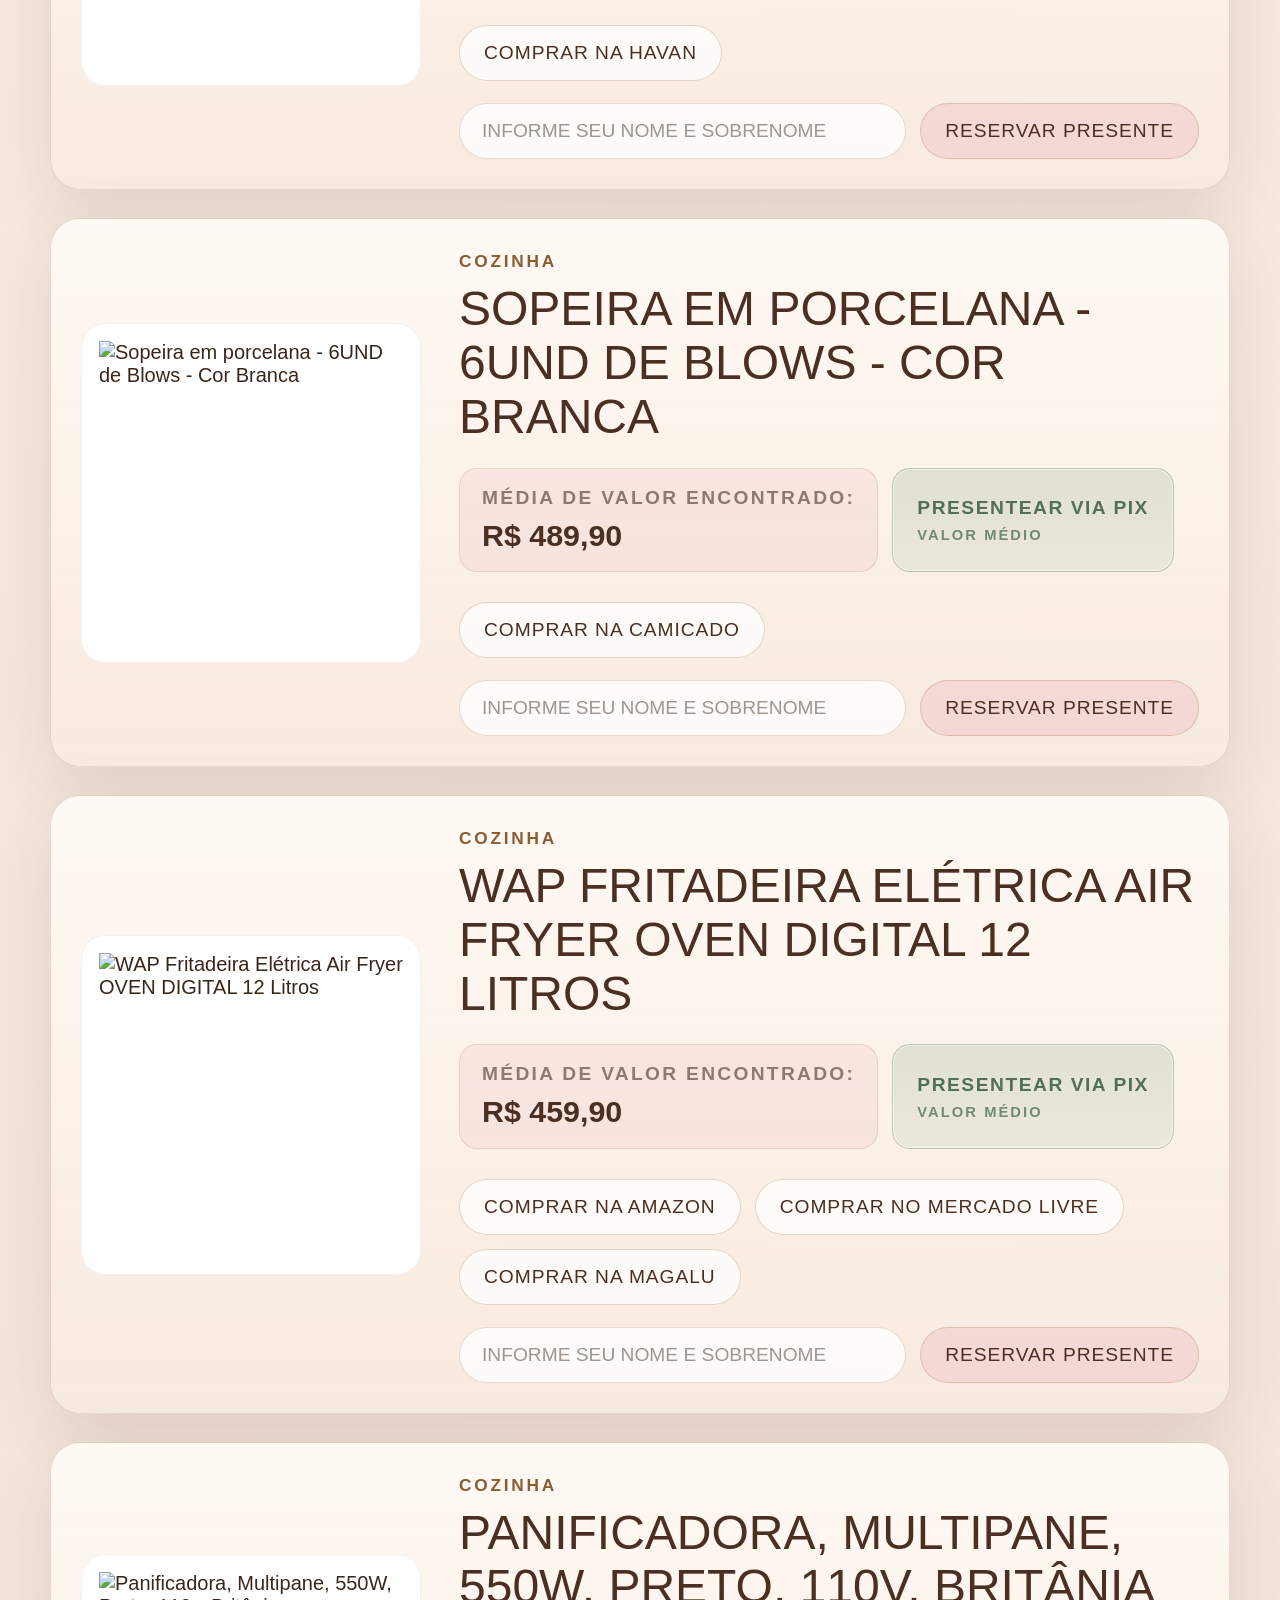
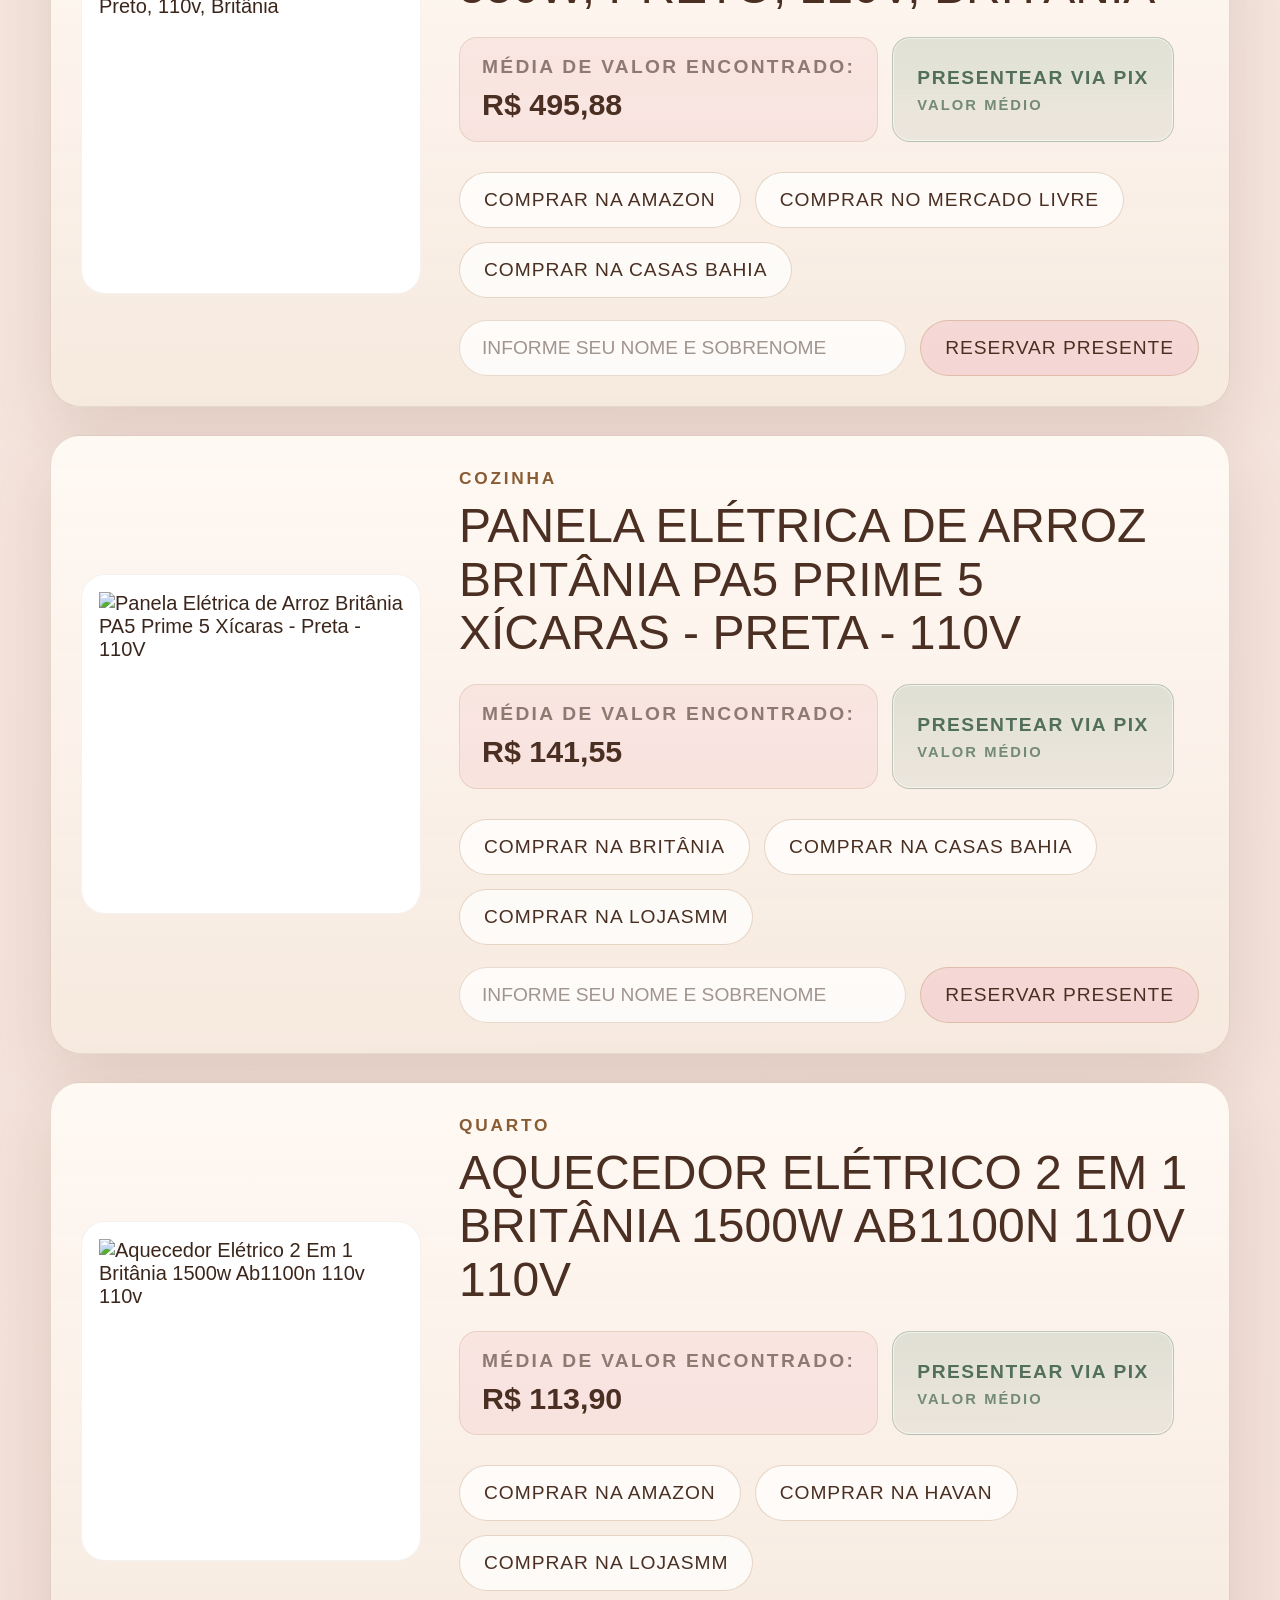
==== commit 130223ea: "feat(presentes.html): atualizado o valor do fotografo" ====
--- a/presentes.html
+++ b/presentes.html
@@ -138,15 +138,15 @@
                 </div>
 
                 <div class="gift-goal-percent">
-                  45%
+                  80%
                 </div>
               </div>
 
               <div class="gift-goal-track" aria-label="Progresso da meta do fotógrafo">
-                <div class="gift-goal-fill" style="width: 45%;"></div>
-
-                <div class="gift-goal-pin" style="left: 45%;">
-                  <span>R$ 1.800</span>
+                <div class="gift-goal-fill" style="width: 80%;"></div>
+
+                <div class="gift-goal-pin" style="left: 80%;">
+                  <span>R$ 3.200,00</span>
                 </div>
               </div>
 
@@ -158,12 +158,12 @@
               <div class="gift-goal-summary">
                 <div>
                   <span>Já recebemos</span>
-                  <strong>R$ 1.800,00</strong>
+                  <strong>R$ 3.200,00</strong>
                 </div>
 
                 <div>
                   <span>Restam</span>
-                  <strong>R$ 2.200,00</strong>
+                  <strong>R$ 800,00</strong>
                 </div>
               </div>
             </div>
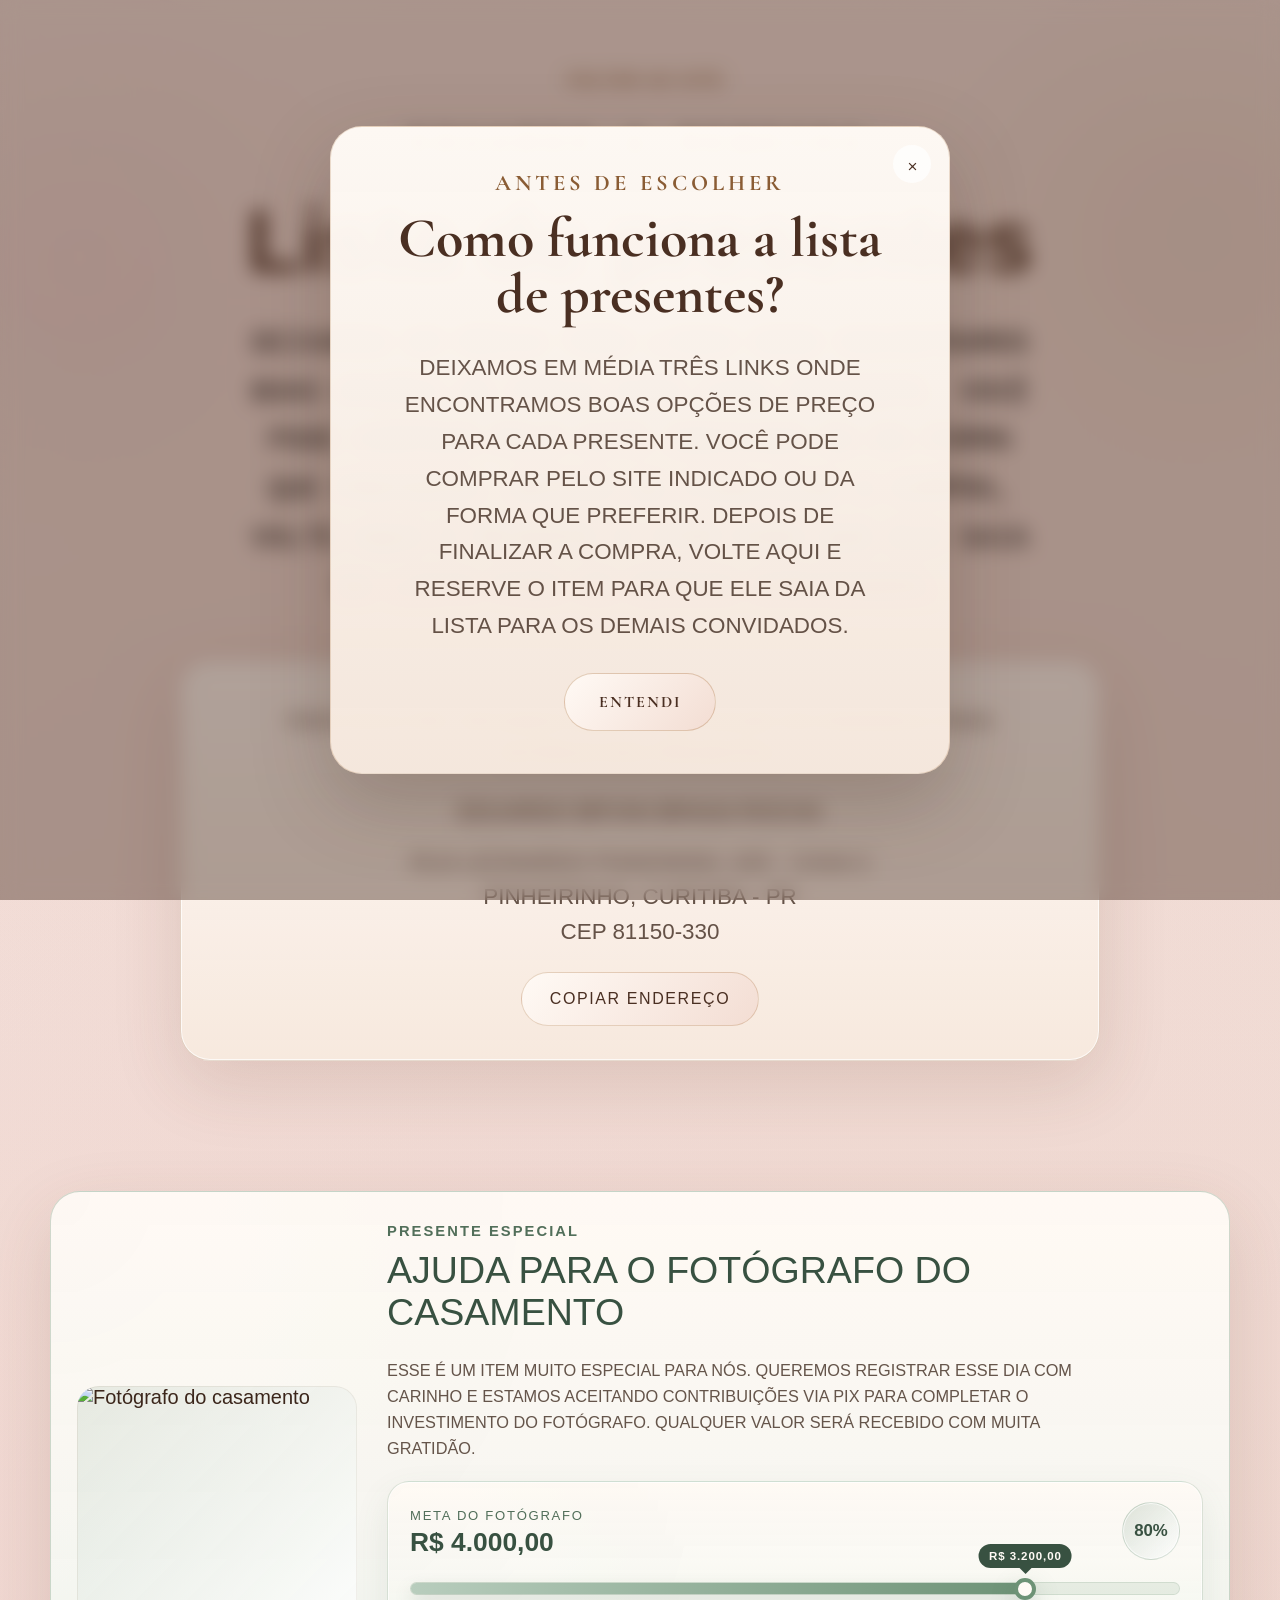
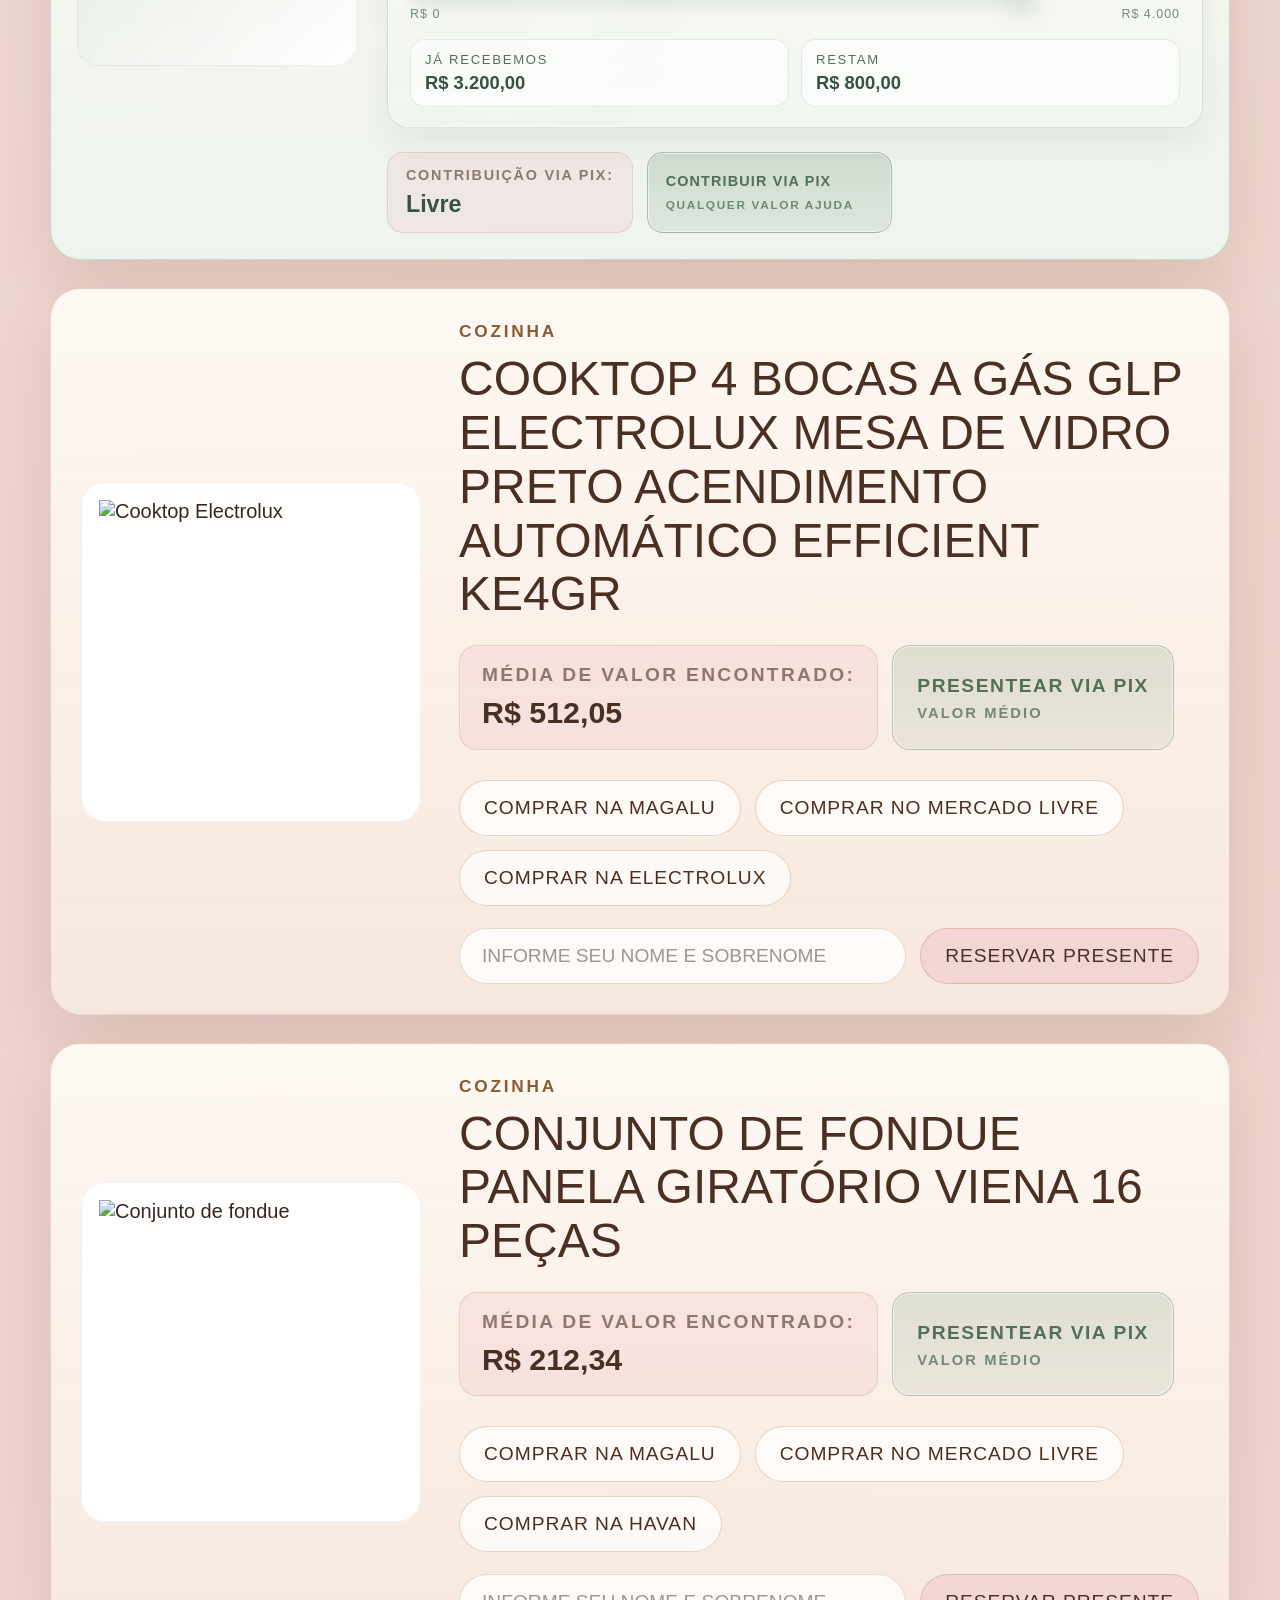
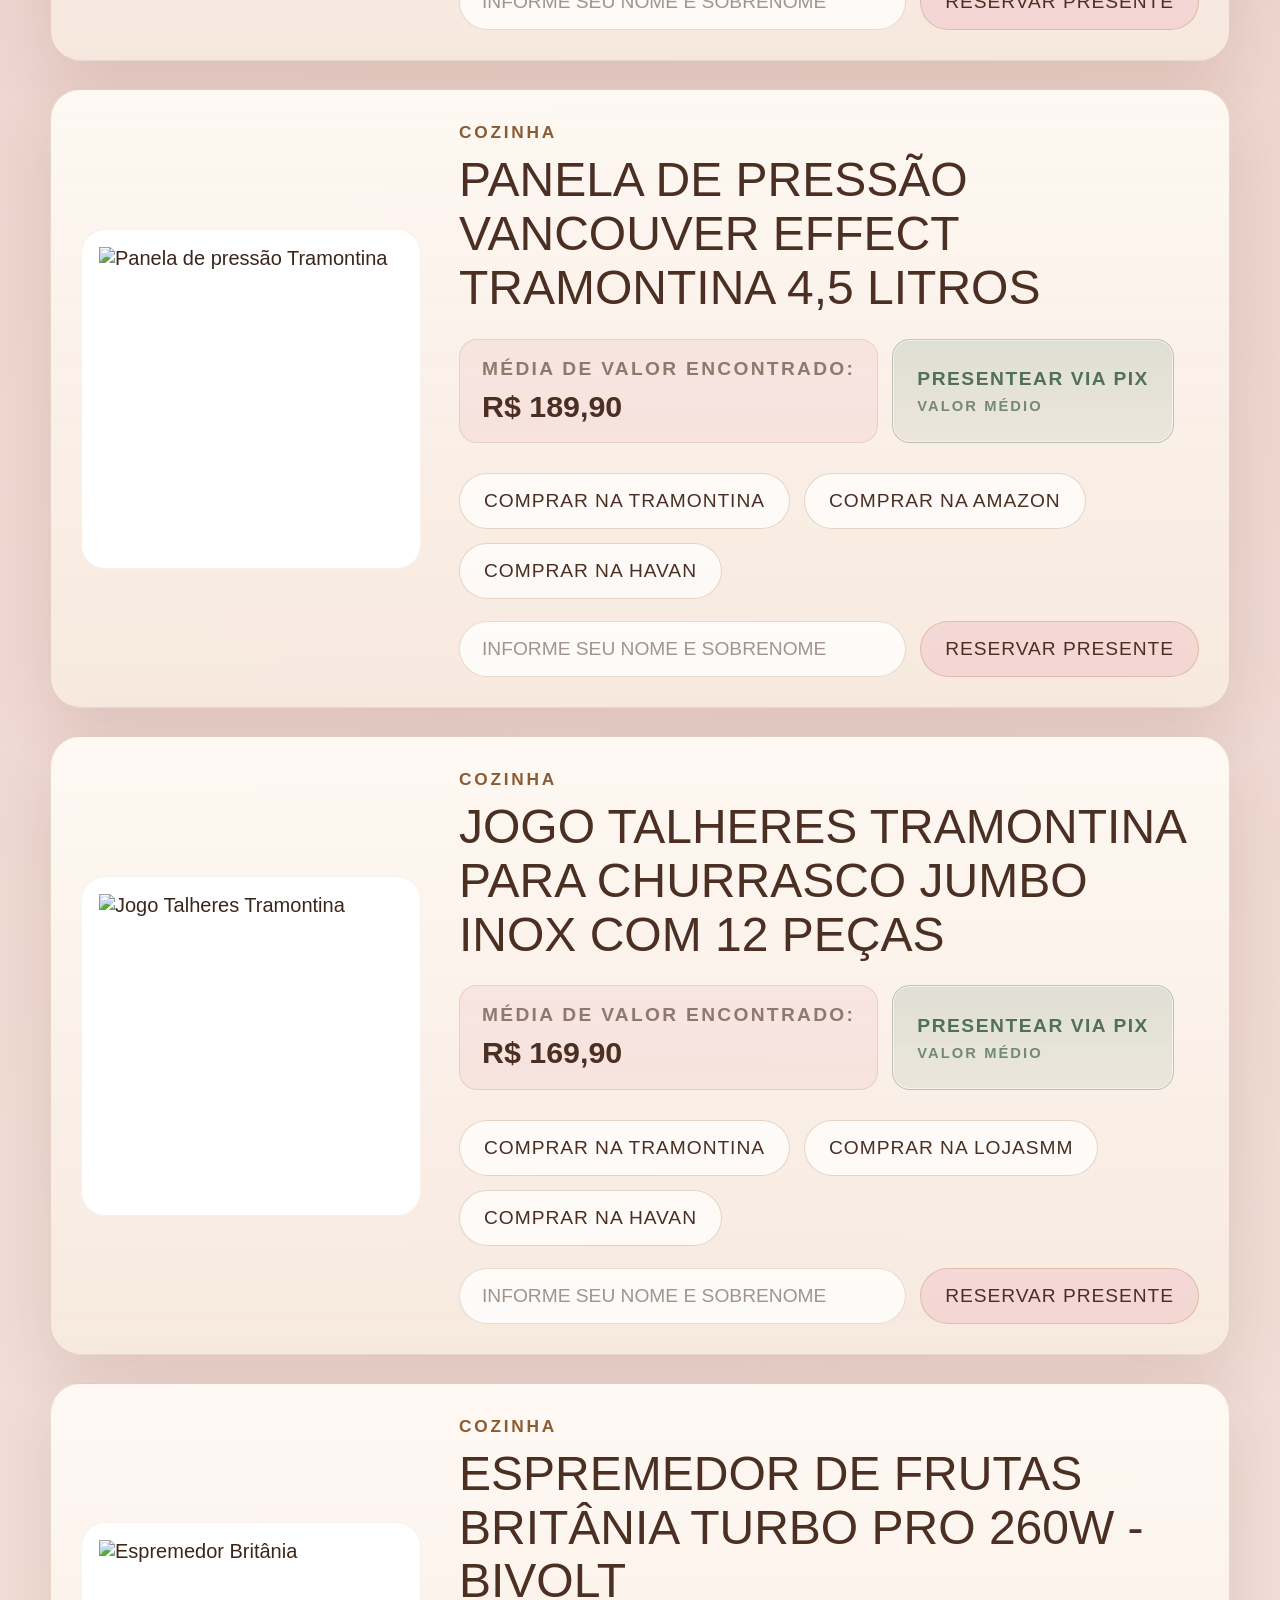
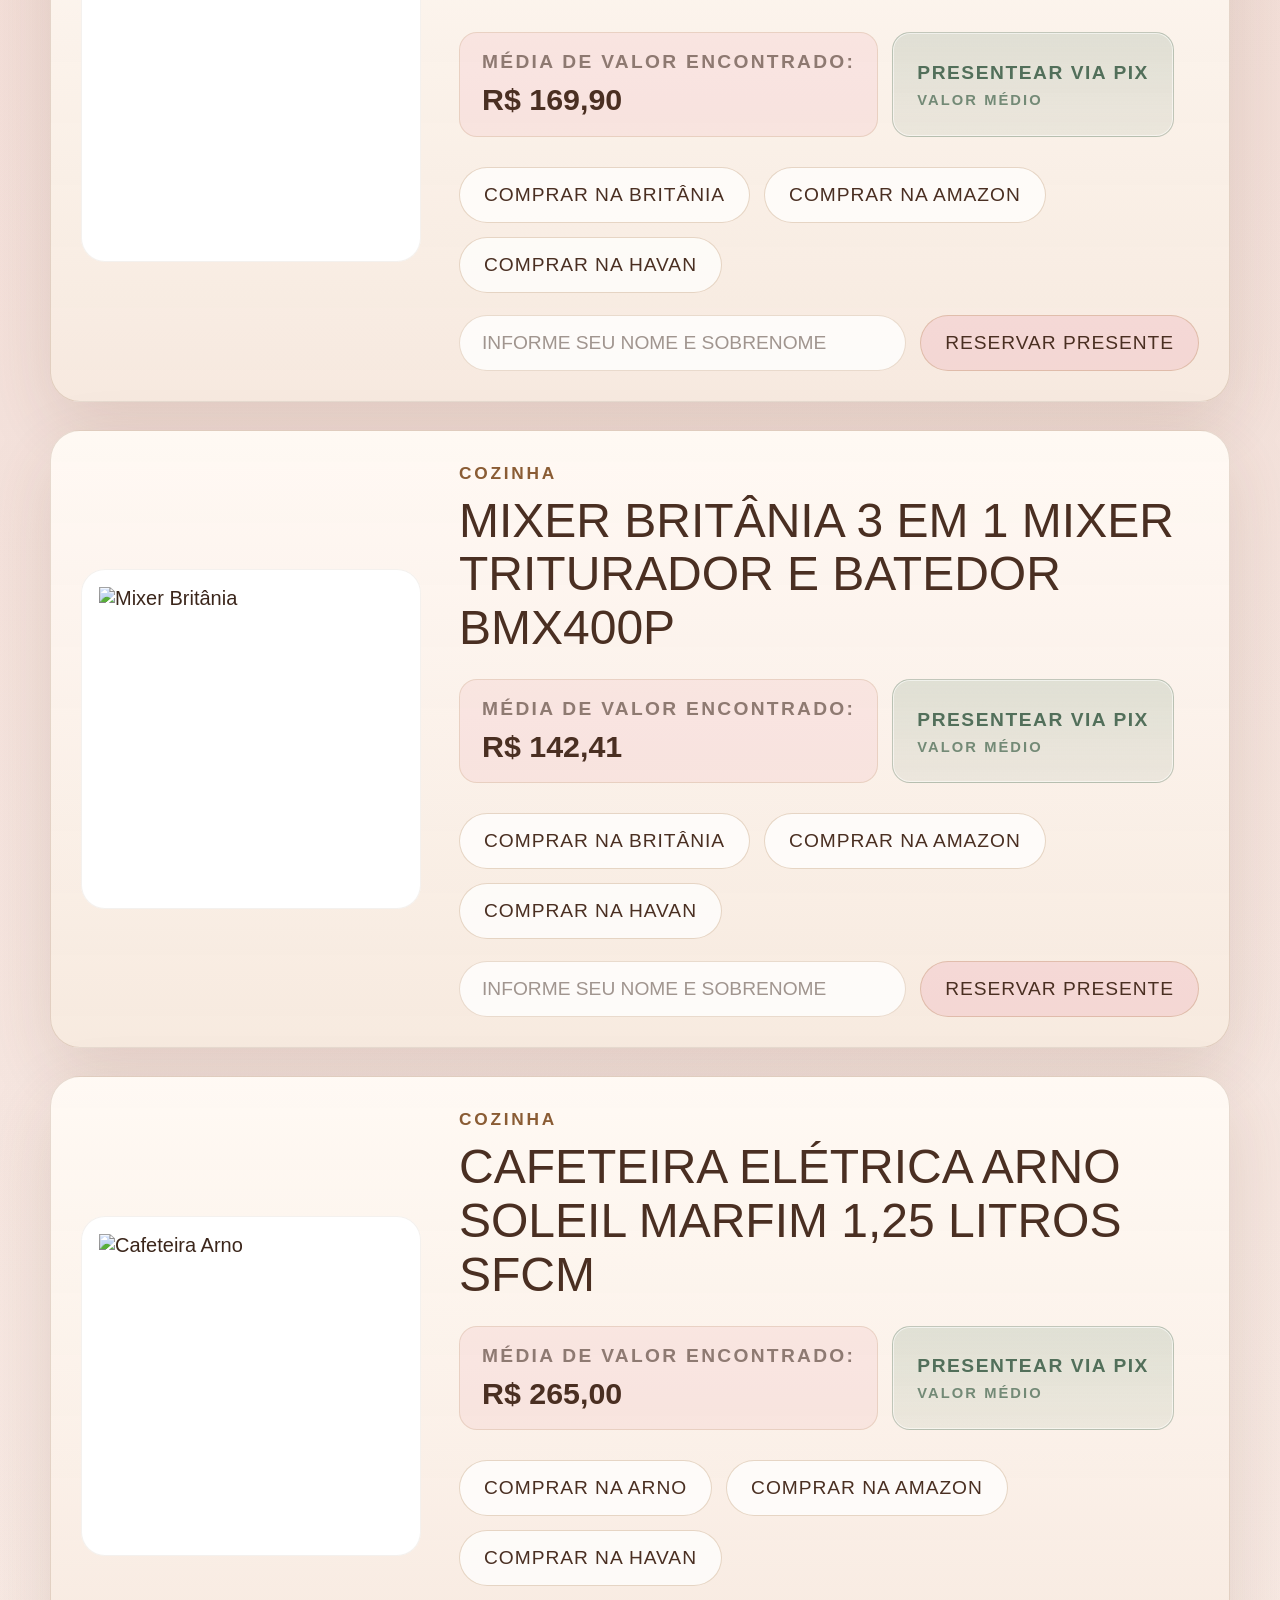
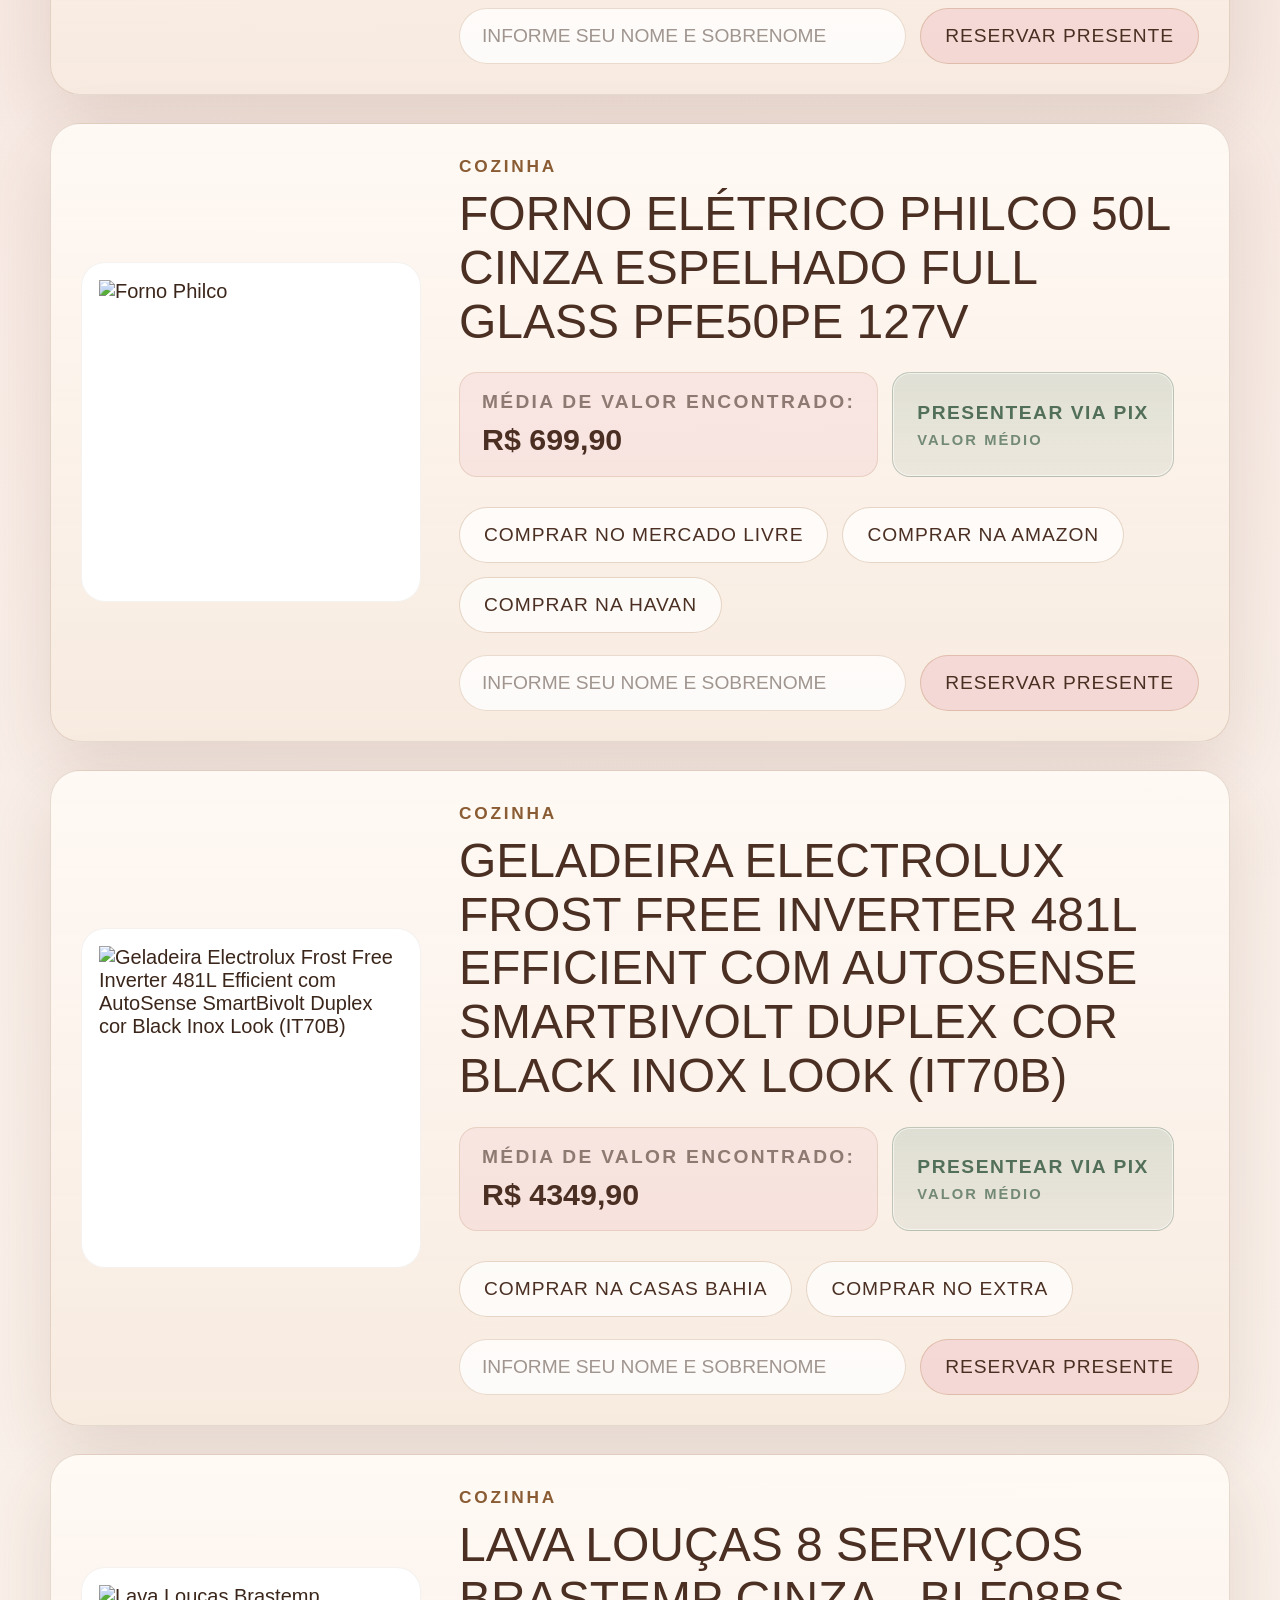
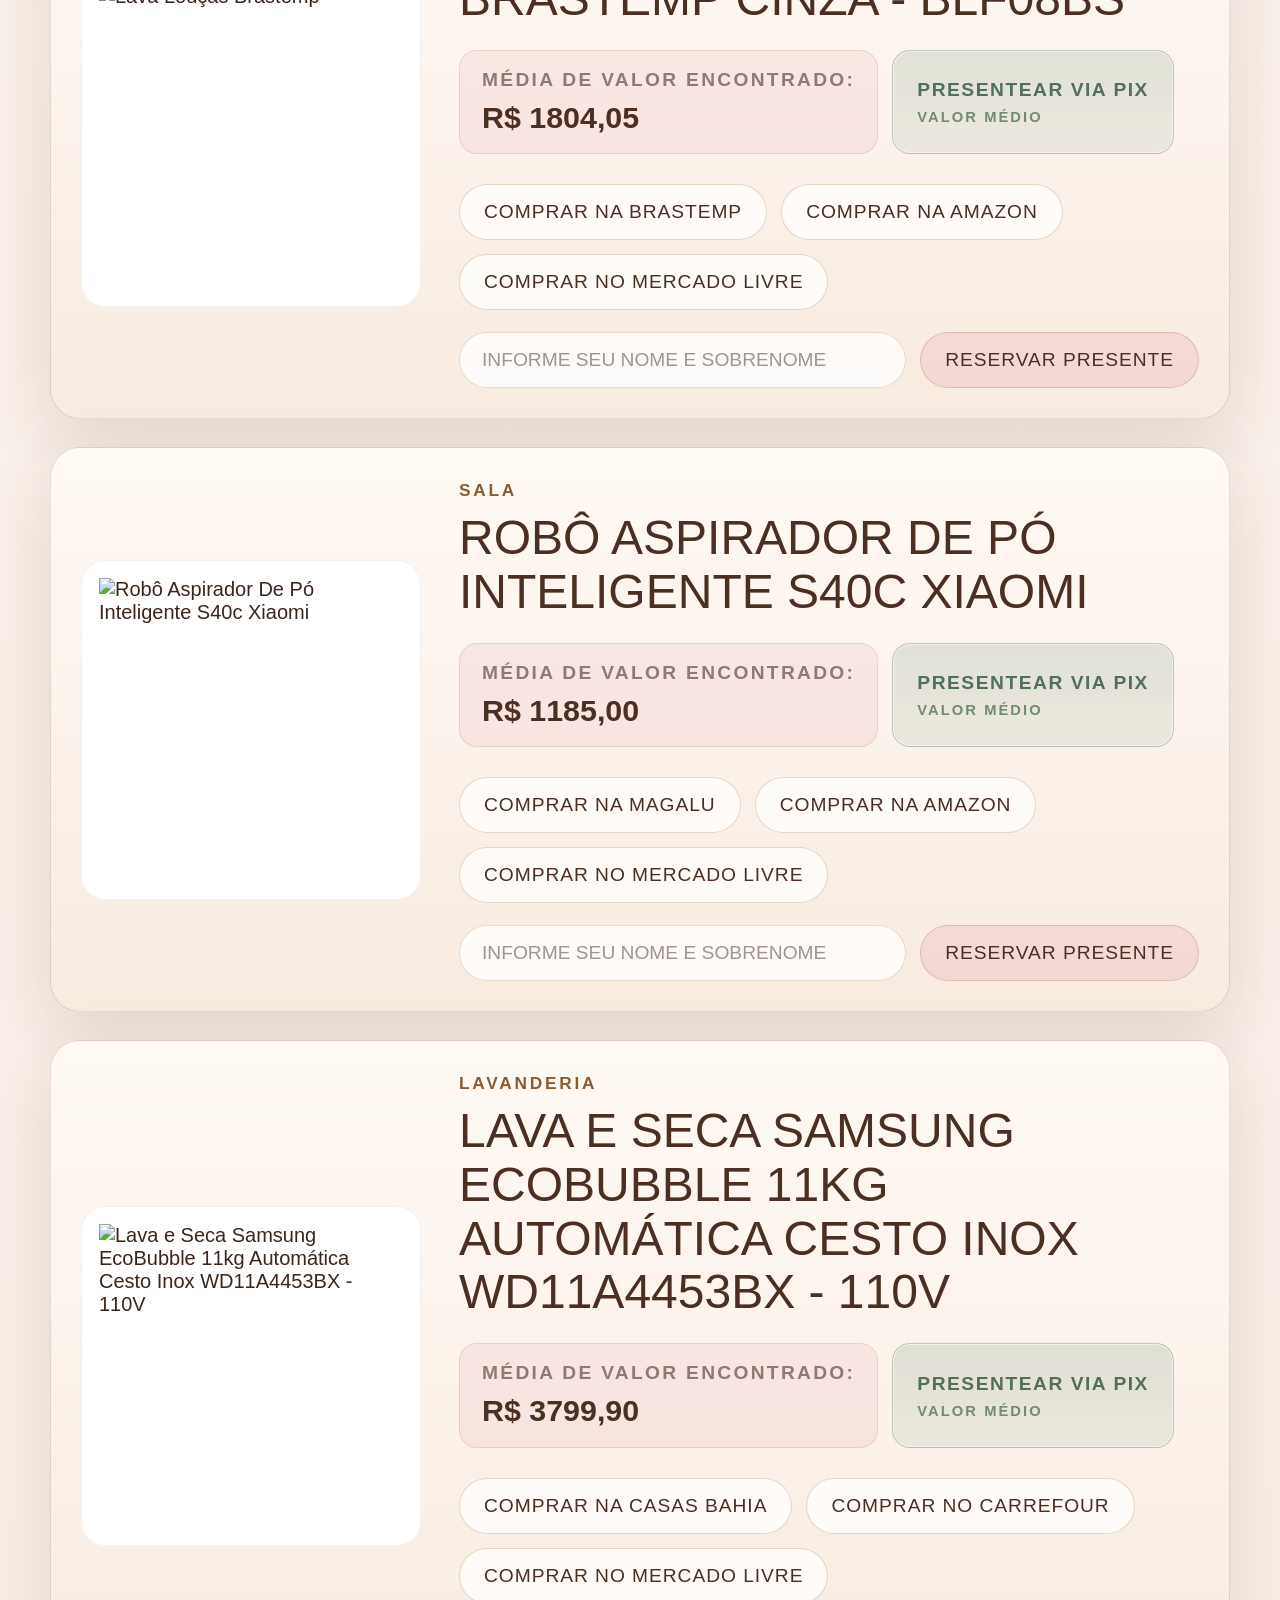
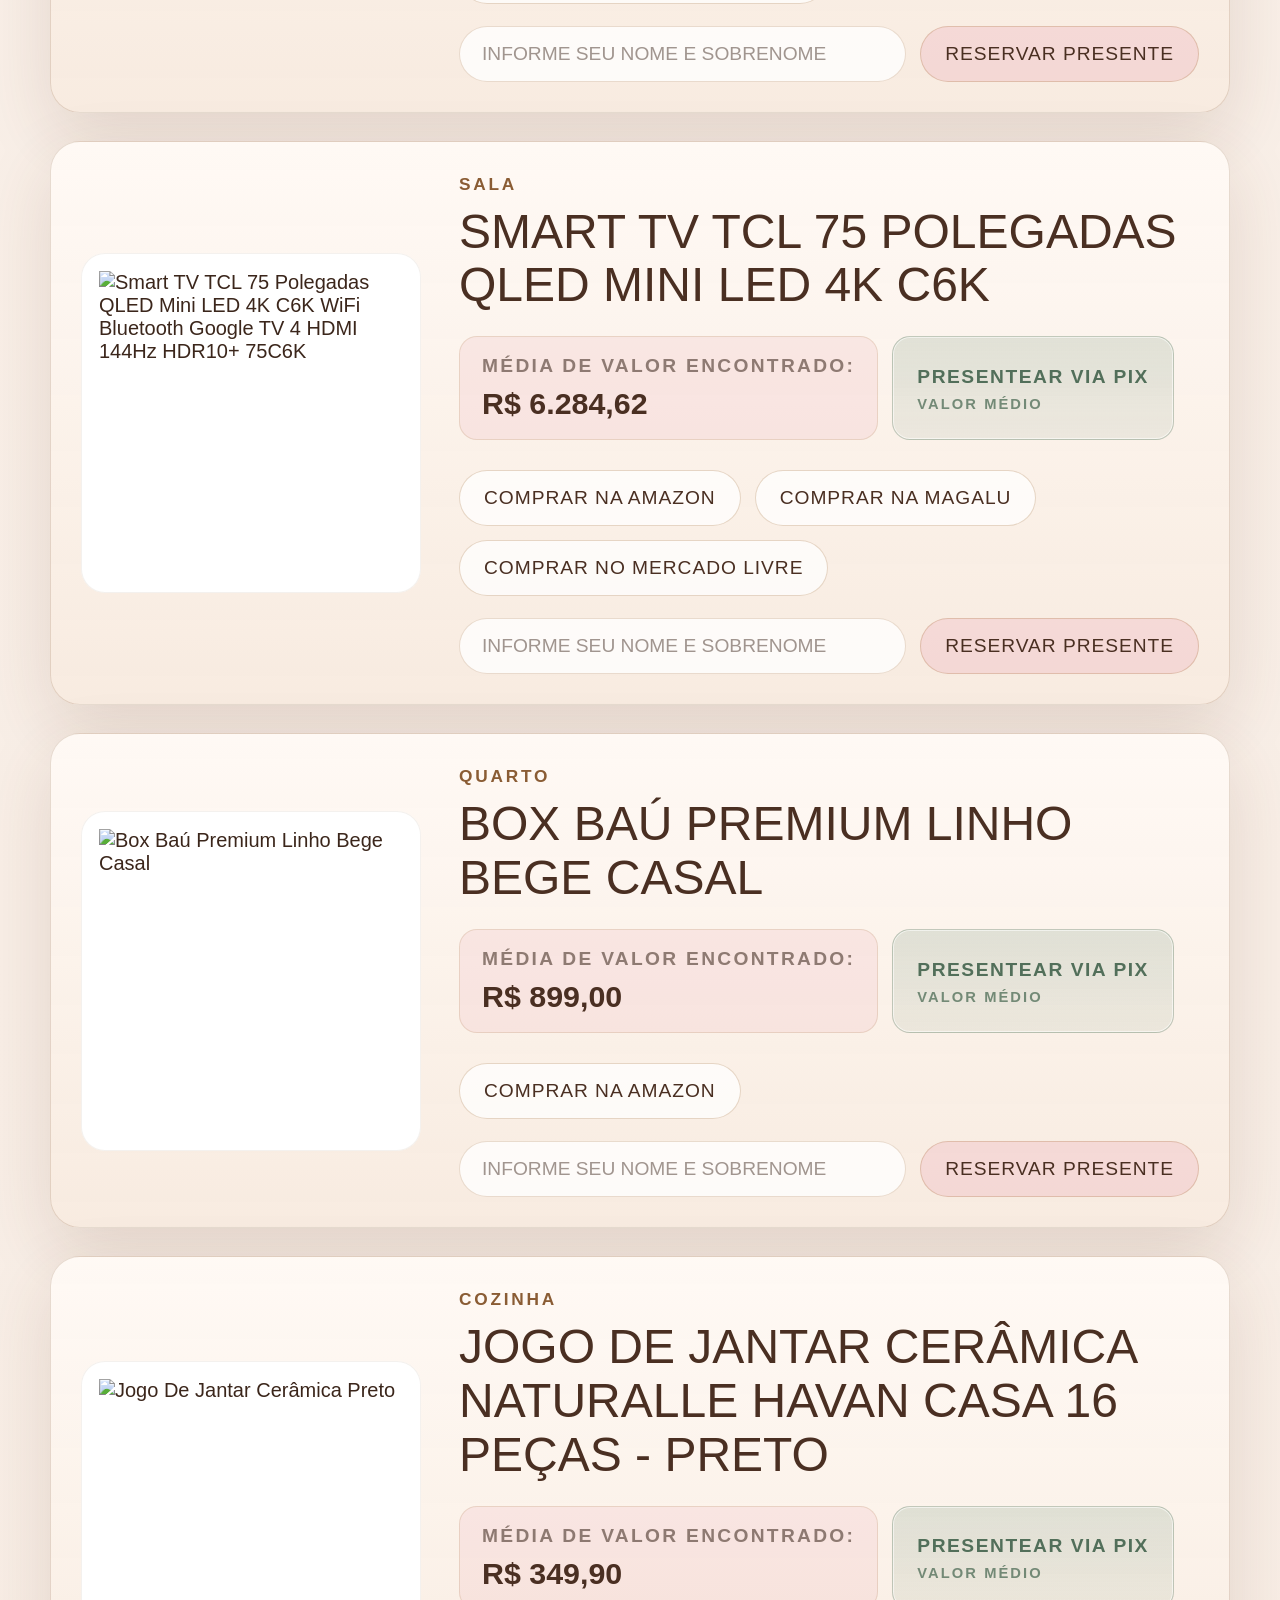
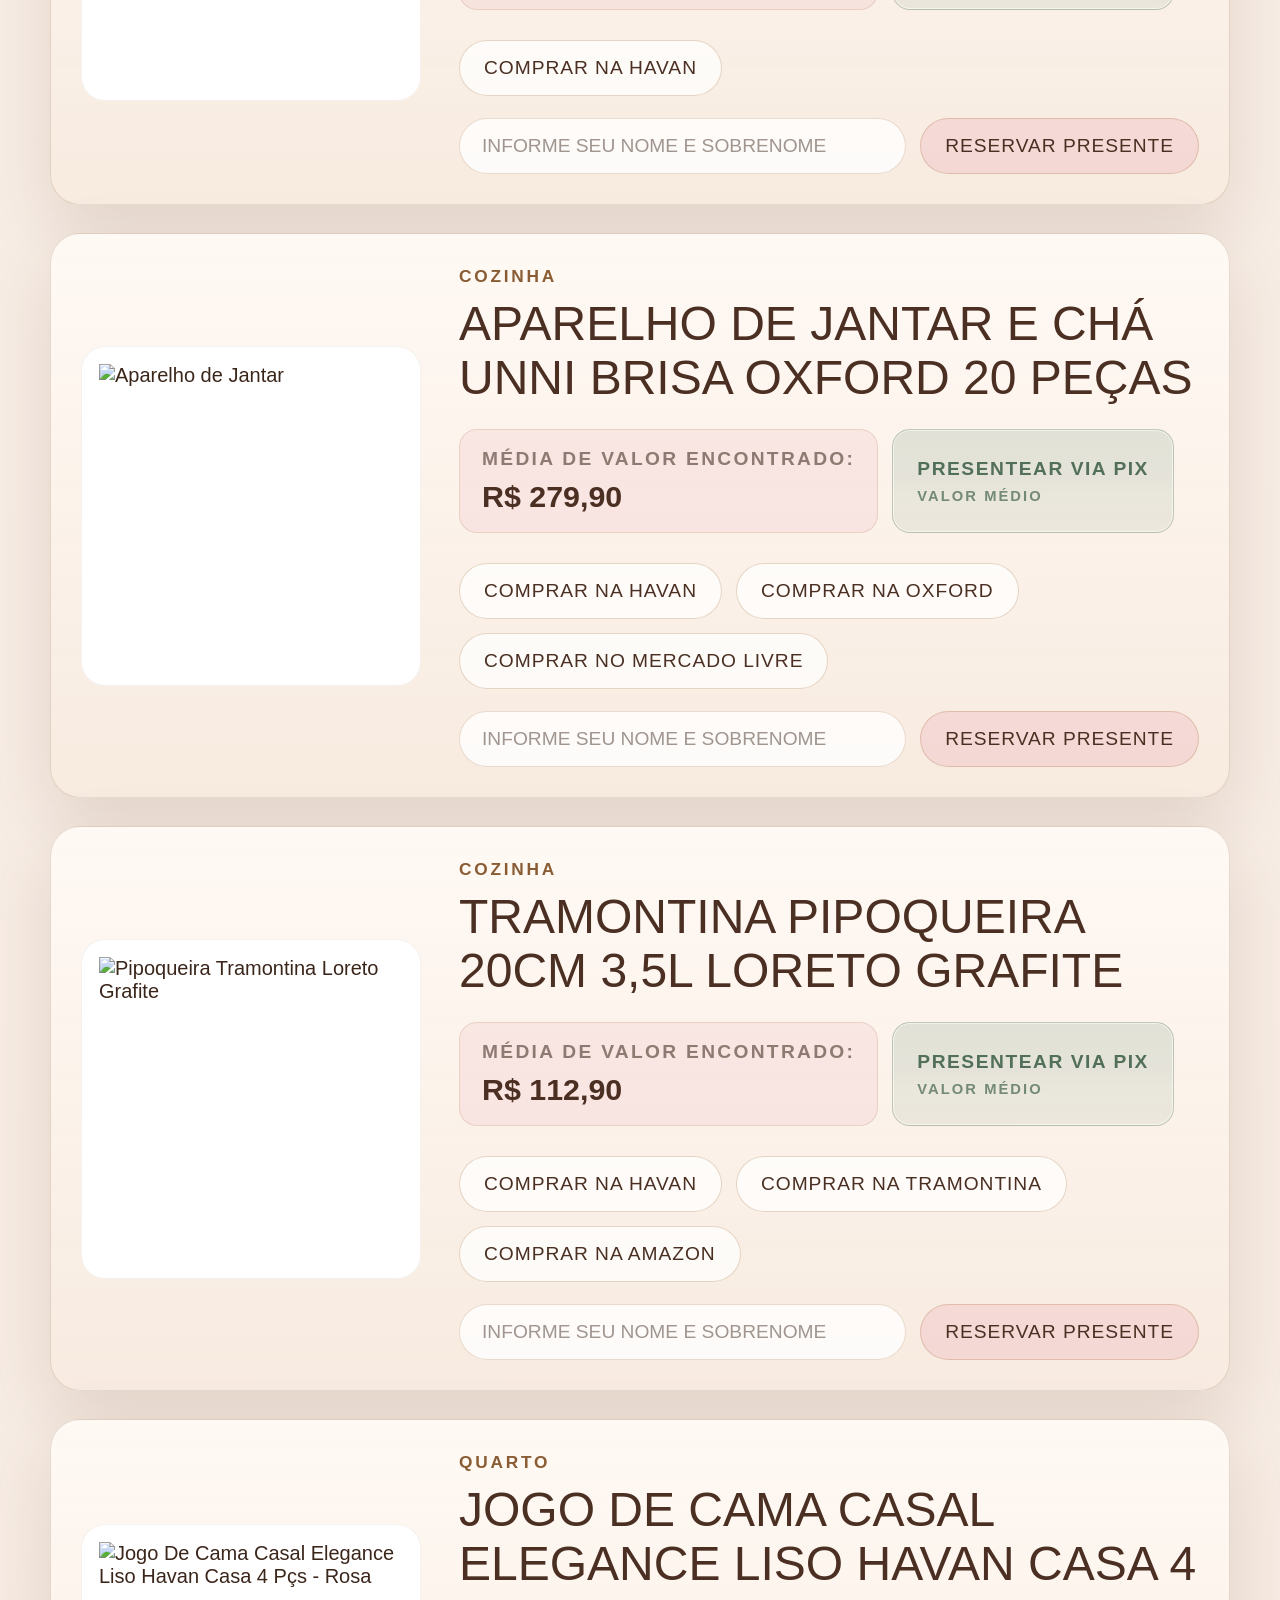
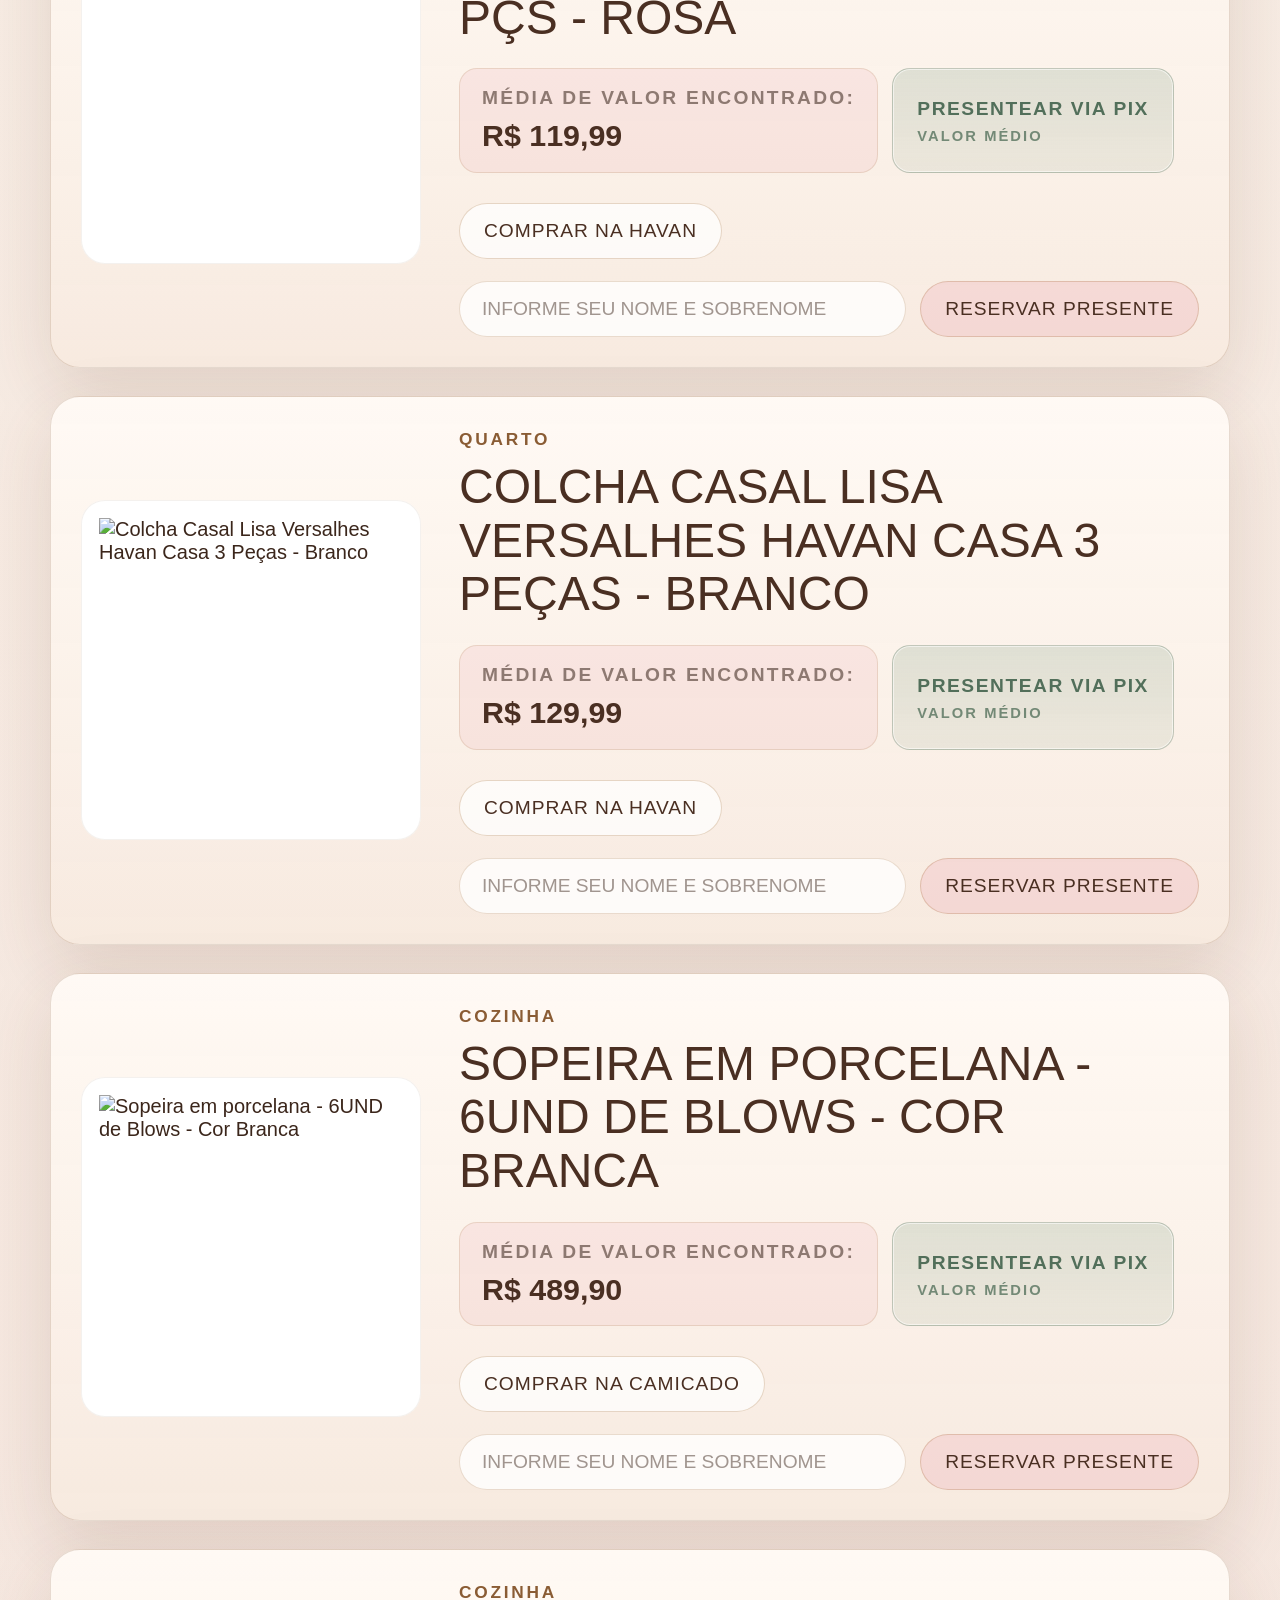
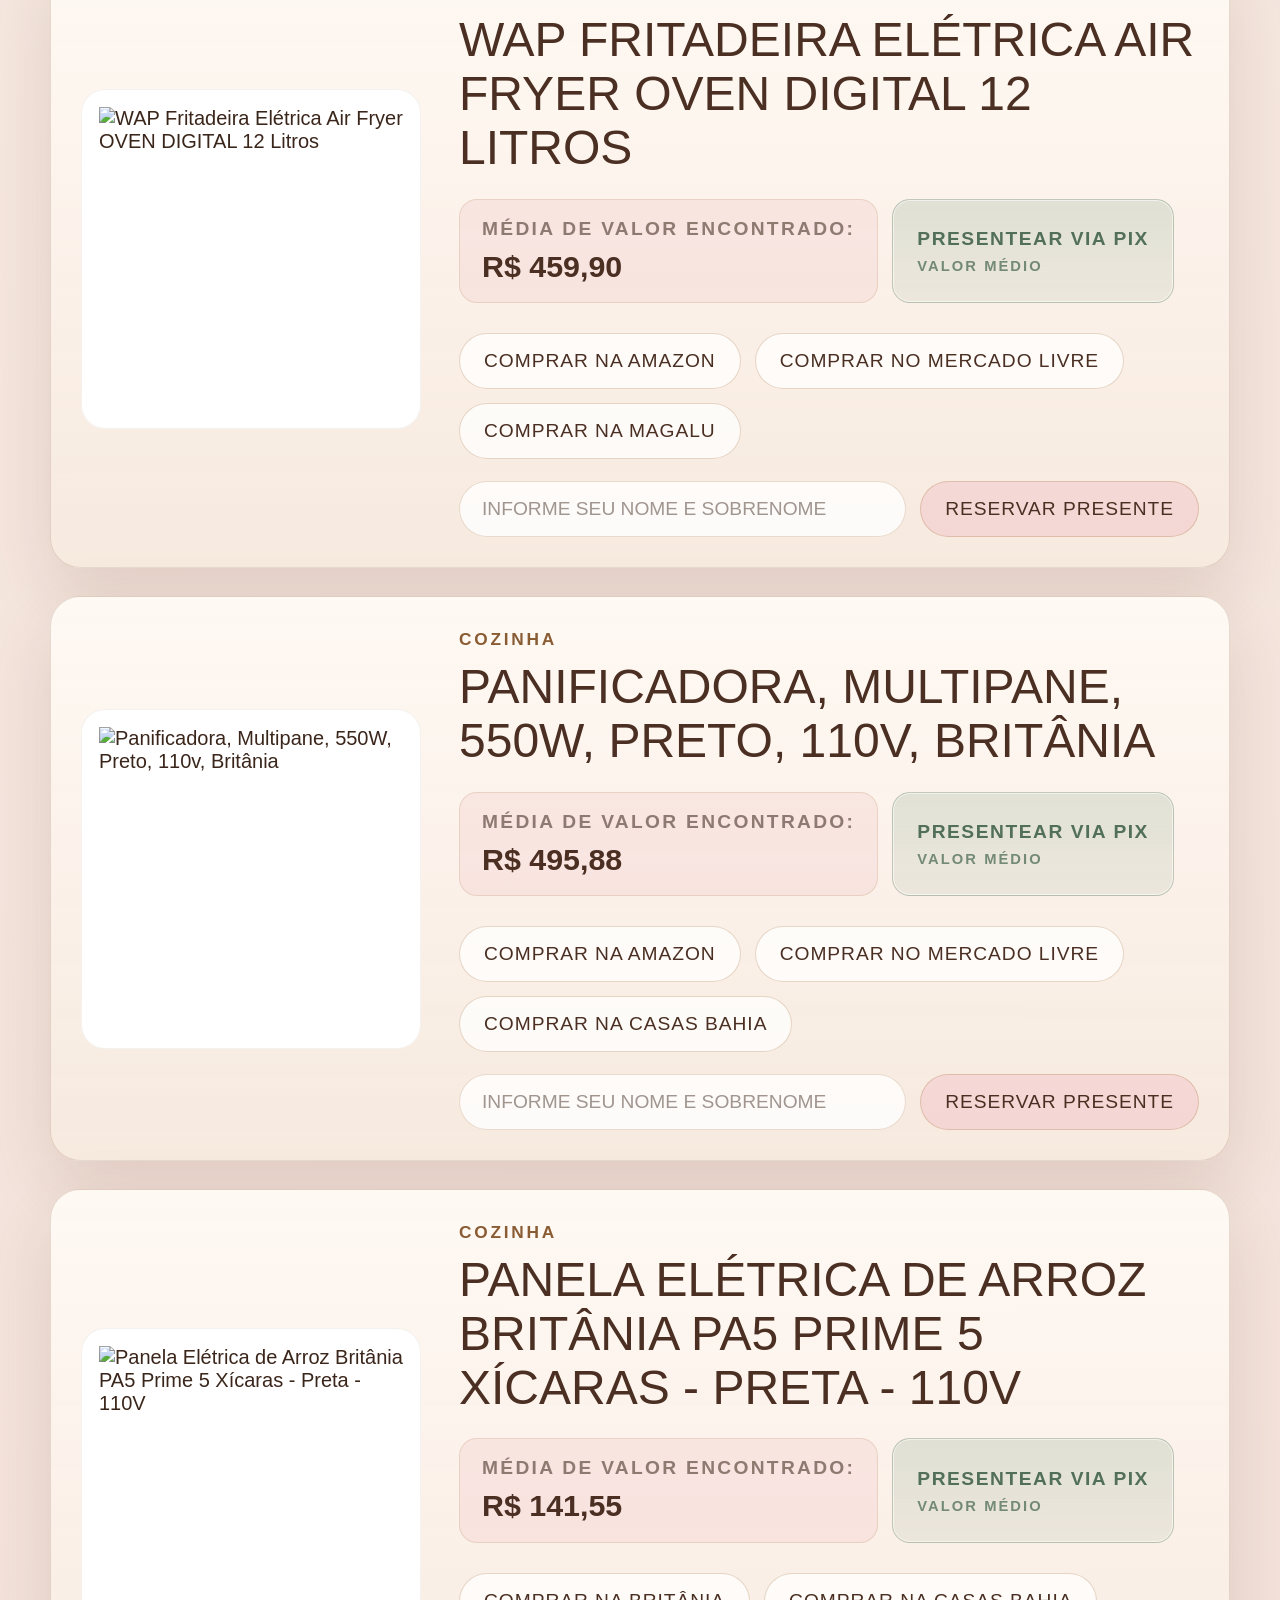
==== commit a56bec0e: "adicionado cooktop" ====
--- a/presentes.html
+++ b/presentes.html
@@ -182,6 +182,53 @@
 
             <div class="gift-bought-message">
               Obrigado por ajudar a registrar esse momento tão importante ❤️
+            </div>
+          </div>
+        </article>
+
+        <article class="gift-product-card" data-gift-id="cooktop-electrolux">
+          <div class="gift-product-image">
+            <img
+              src="https://m.magazineluiza.com.br/a-static/420x420/cooktop-4-bocas-a-gas-glp-electrolux-mesa-de-vidro-preto-acendimento-automatico-efficient-ke4gr/magazineluiza/240161500/9925f5de7c119f847633ad96cde9451e.jpg"
+              alt="Cooktop Electrolux">
+          </div>
+
+          <div class="gift-product-content">
+            <span class="gift-product-tag">Cozinha</span>
+            <h2>Cooktop 4 Bocas a Gás GLP Electrolux Mesa de Vidro Preto Acendimento Automático Efficient KE4GR</h2>
+
+            <div class="gift-payment-row">
+              <div class="gift-product-price">
+                <span>Média de valor encontrado:</span>
+                <strong>R$ 512,05</strong>
+              </div>
+
+              <button type="button" class="pix-reserve-btn">
+                <span>Presentear via Pix</span>
+                <strong>Valor médio</strong>
+              </button>
+            </div>
+
+            <div class="gift-product-links">
+              <a href="https://www.magazineluiza.com.br/cooktop-4-bocas-a-gas-glp-electrolux-mesa-de-vidro-preto-acendimento-automatico-efficient-ke4gr/p/240161500/ed/ck4b/?&seller_id=magazineluiza&utm_source=google&utm_medium=cpc&utm_term=84369&utm_campaign=google_eco_per_ven_pla_ele_sor_1p_ed2-0326&utm_content=&partner_id=84369&gclsrc=aw.ds&gad_source=1&gad_campaignid=23600187983&gbraid=0AAAAAD4zZmQtijG-adV57Yt06JEs7VVSs&gclid=CjwKCAjwpefSBhBvEiwAzyEtZzWrOkBdKygshvpxx-DEU7XH9I9Ao_tHSEcs_BXM0P0CUf3uekevkRoCr-sQAvD_BwE"
+                target="_blank" rel="noopener noreferrer">Comprar na Magalu</a>
+              <a href="https://www.mercadolivre.com.br/cooktop-4-bocas-a-gas-electrolux-mesa-de-vidro-efficient-grade-de-aco-fosco-ke4gr-bivolt/p/MLB50661985?pdp_filters=item_id%3AMLB4190456415&matt_tool=38524122#origin=share&sid=share&wid=MLB4190456415&action=copy"
+                target="_blank" rel="noopener noreferrer">Comprar no Mercado Livre</a>
+              <a href="https://loja.electrolux.com.br/cooktop-4-bocas-electrolux-gas-efficient-mesa-de-vidro-e-grade-de-aco-fosco--ke4gr-/p?idsku=310128207&gclsrc=aw.ds&gad_source=1&gad_campaignid=22839953944&gbraid=0AAAAADpuC9v9A2BRP3gTajSypS1hq5vLg&gclid=CjwKCAjwpefSBhBvEiwAzyEtZ--DuFqsvHUnk7AvnEutgUyL9W9AATfVWhPatmy_A4bNRLGoi3bOehoCRVsQAvD_BwE"
+                target="_blank" rel="noopener noreferrer">Comprar na Electrolux</a>
+            </div>
+
+            <div class="gift-reserve-box">
+              <input type="text" class="reserve-name-input" placeholder="Informe seu nome e sobrenome">
+              <button type="button" class="reserve-gift-btn">Reservar presente</button>
+            </div>
+
+            <div class="gift-success-message">
+              Obrigado! Presente reservado com sucesso.
+            </div>
+
+            <div class="gift-bought-message">
+              Este presente já foi reservado ❤️
             </div>
           </div>
         </article>
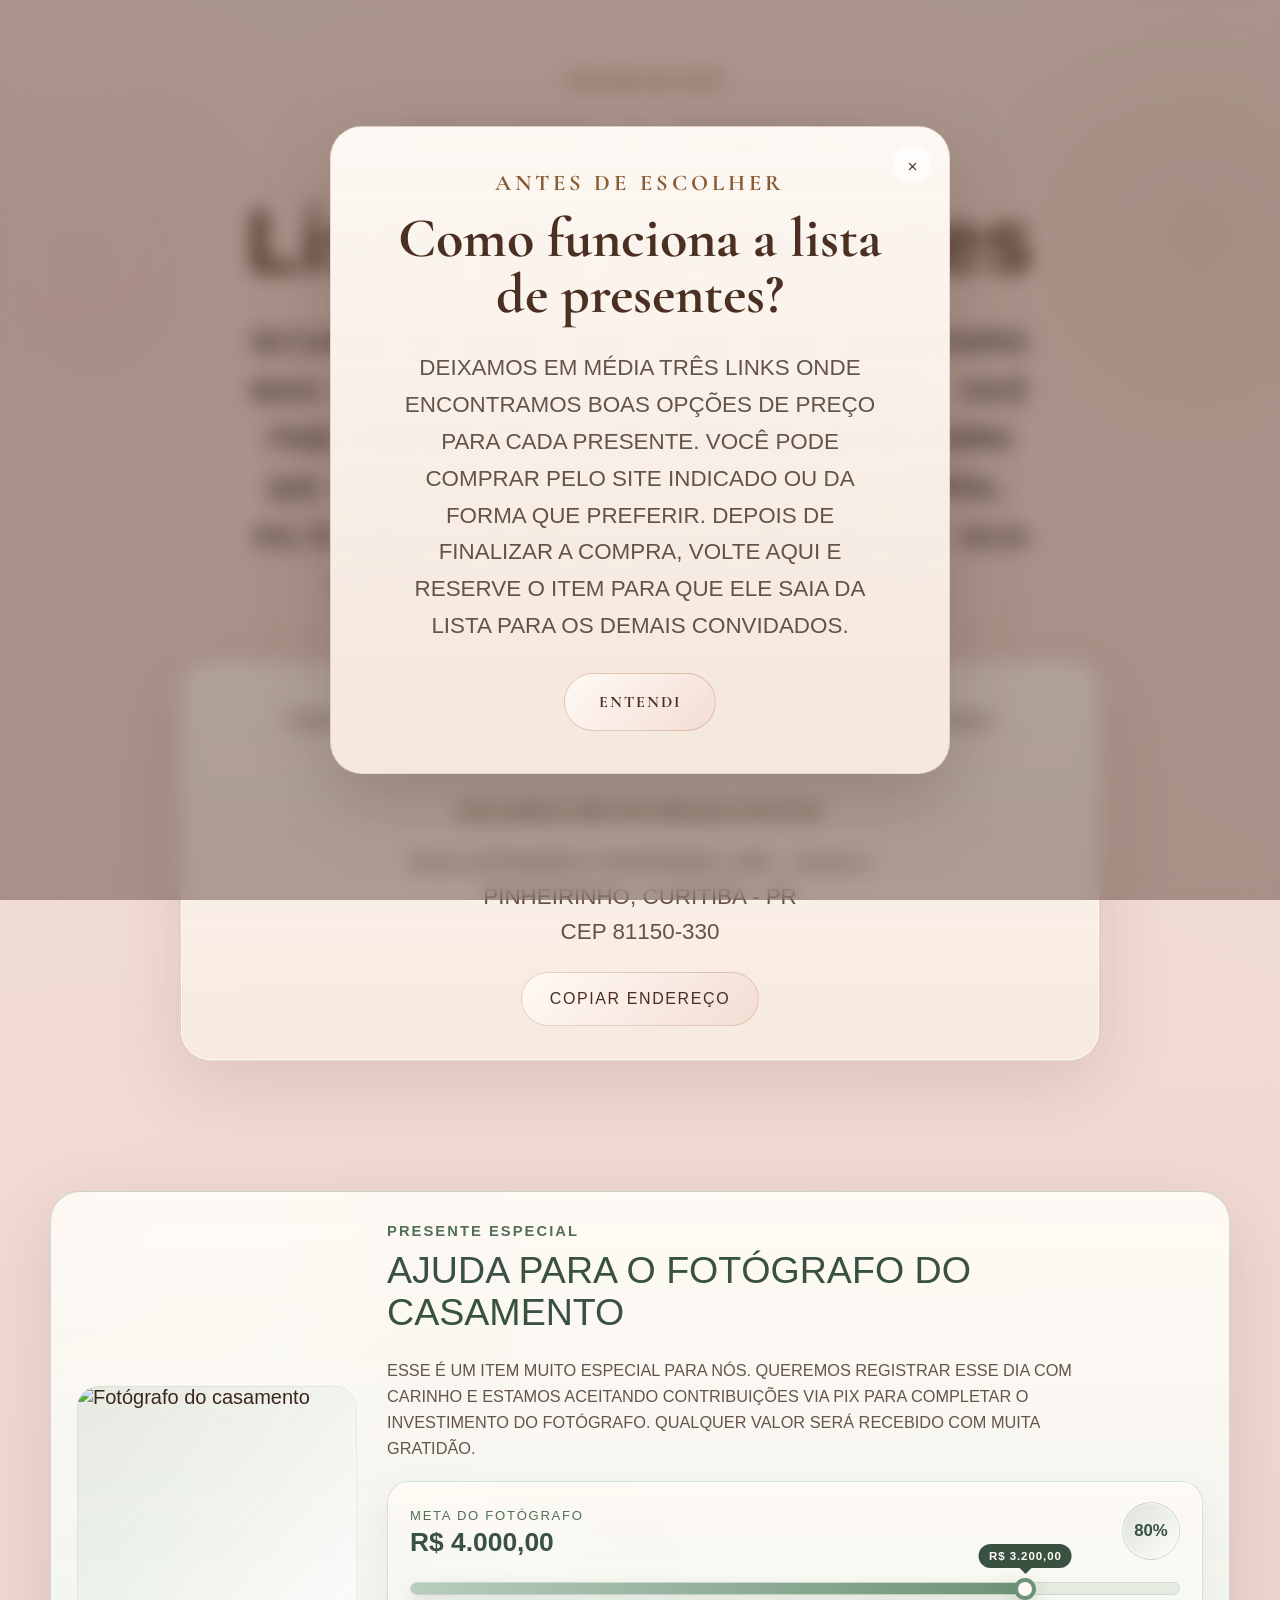
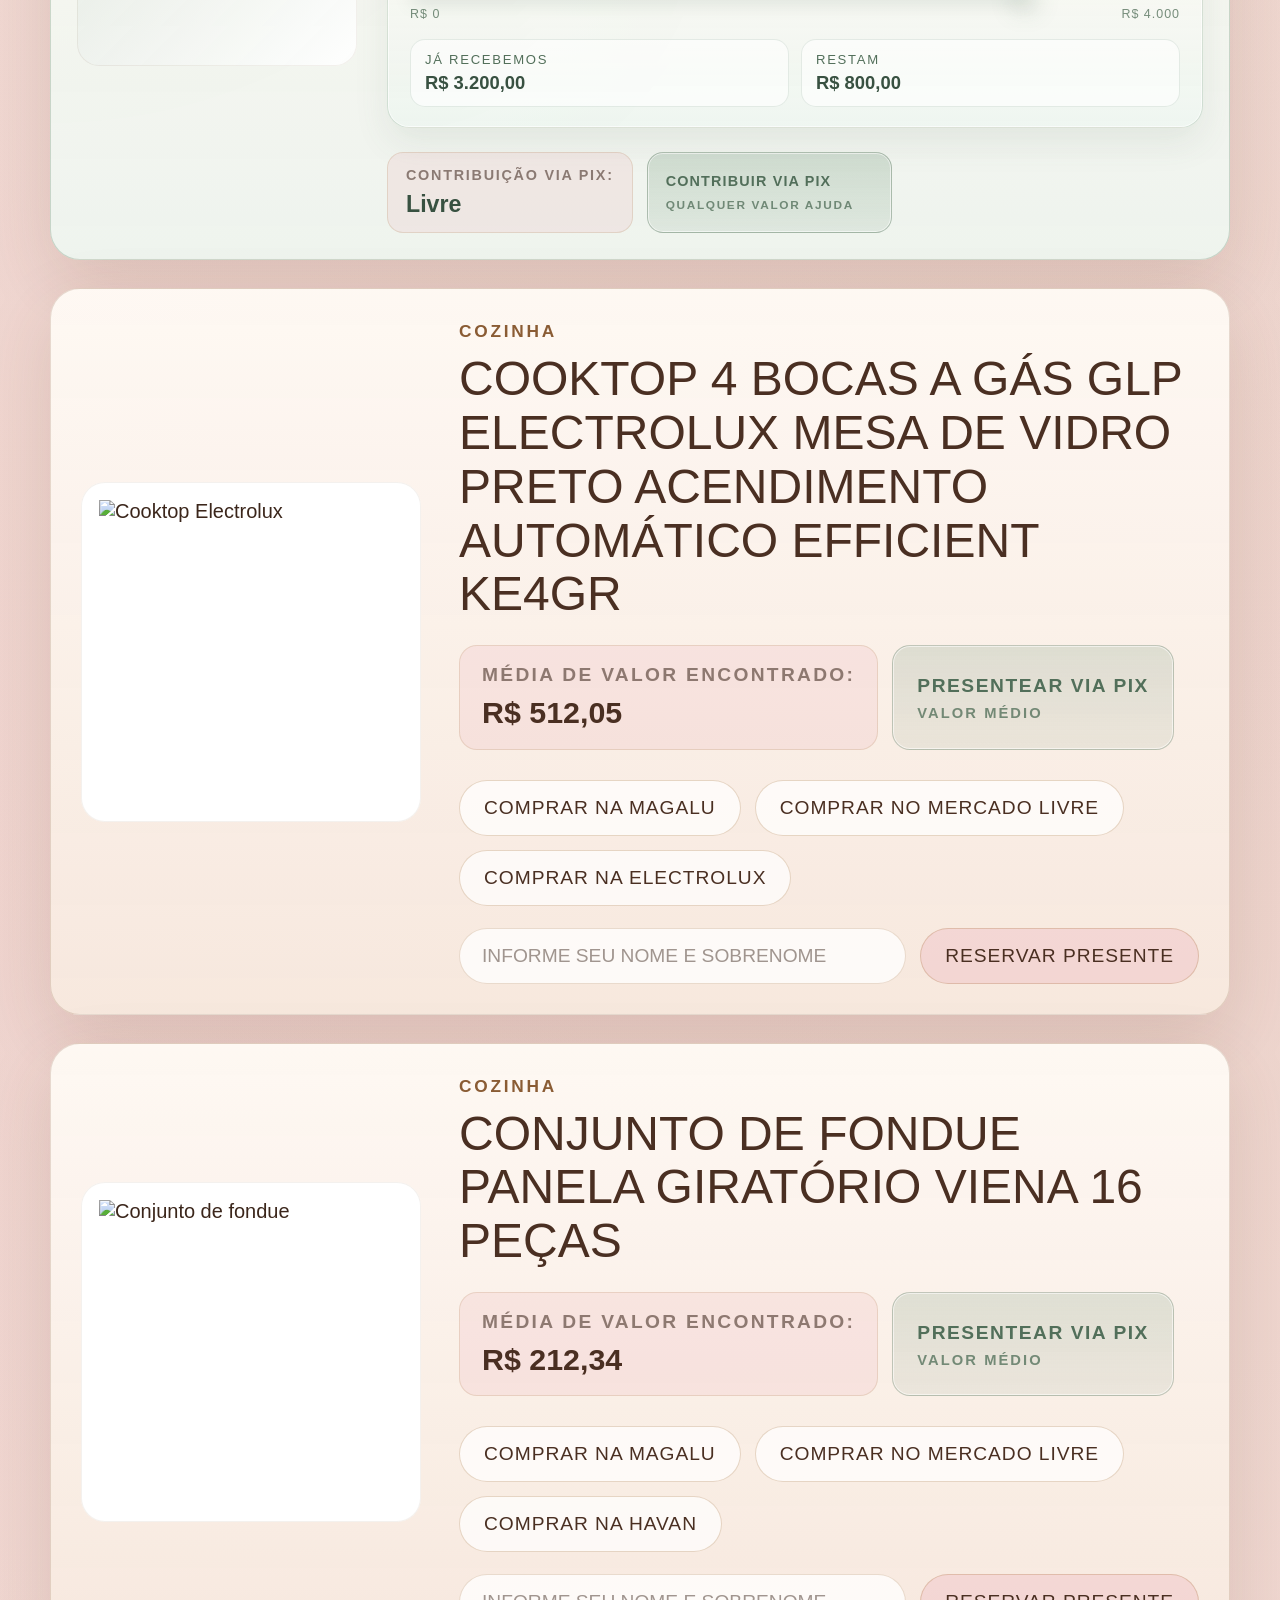
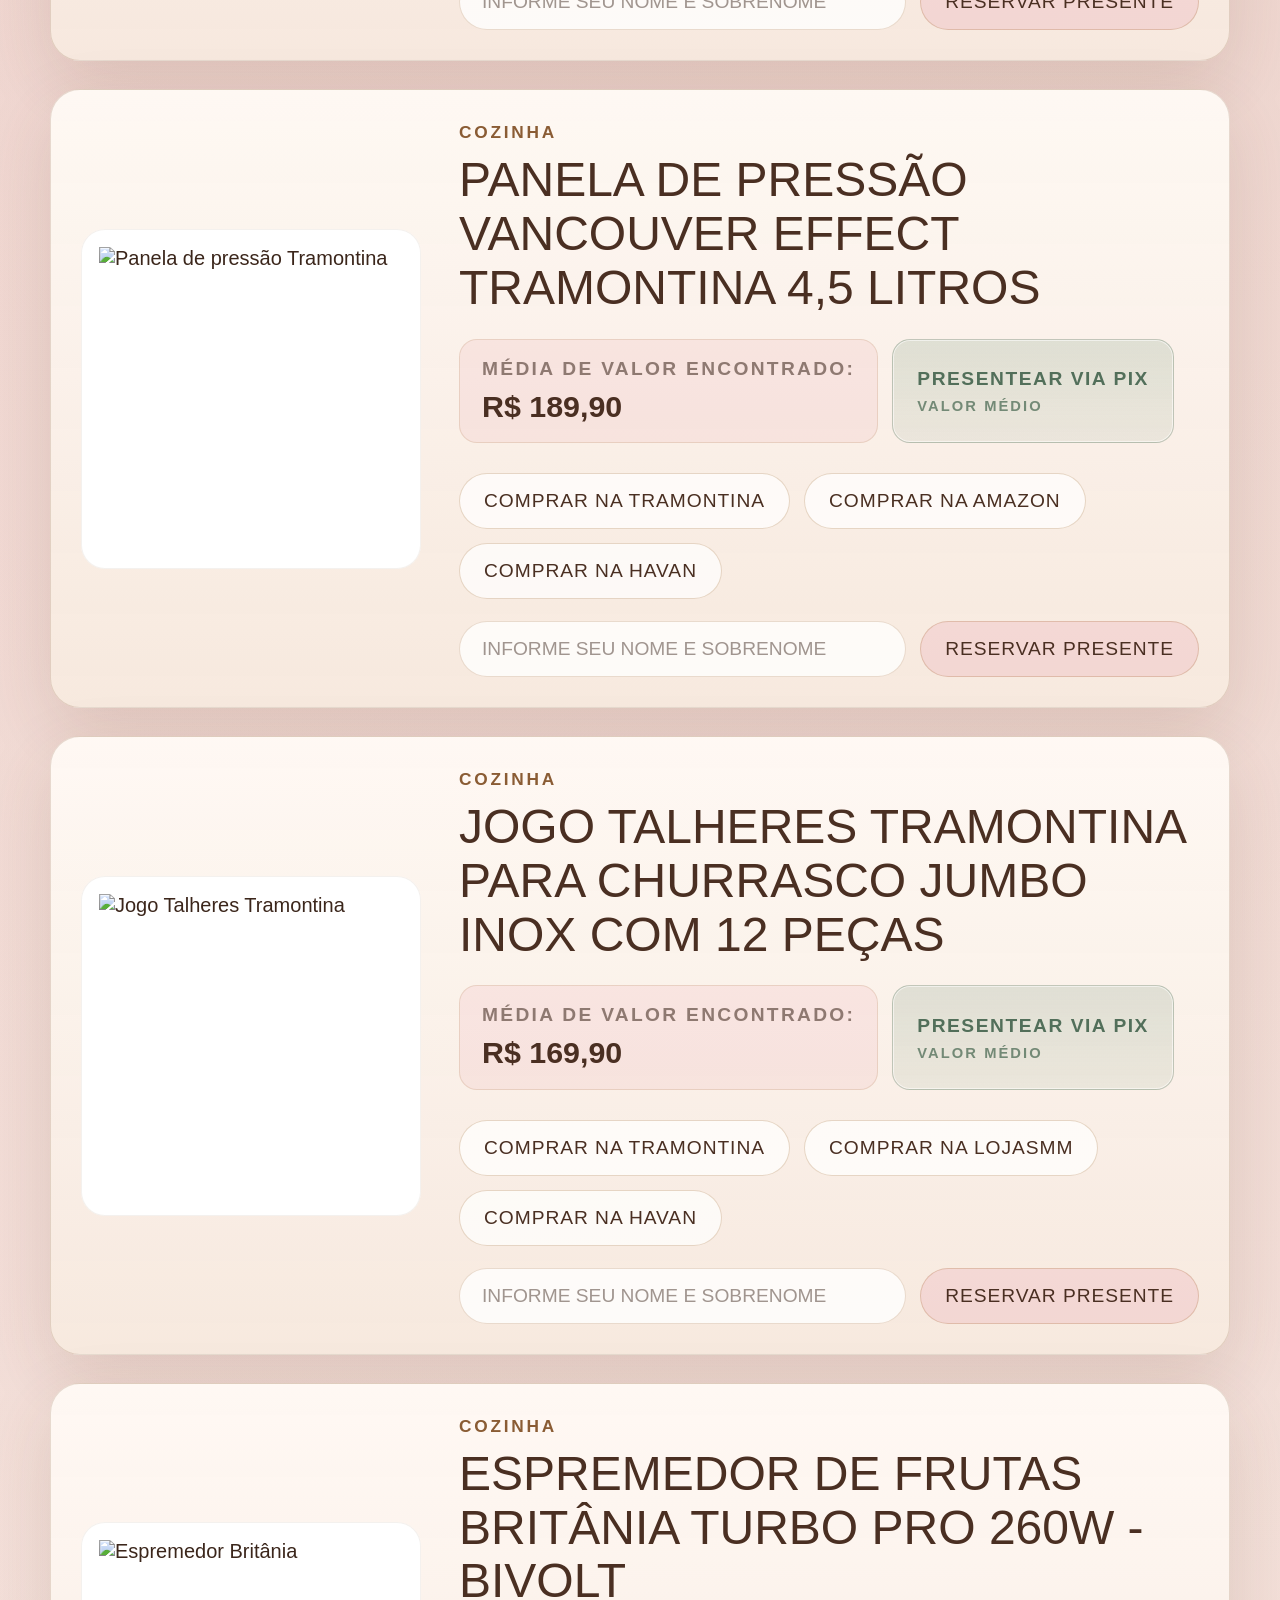
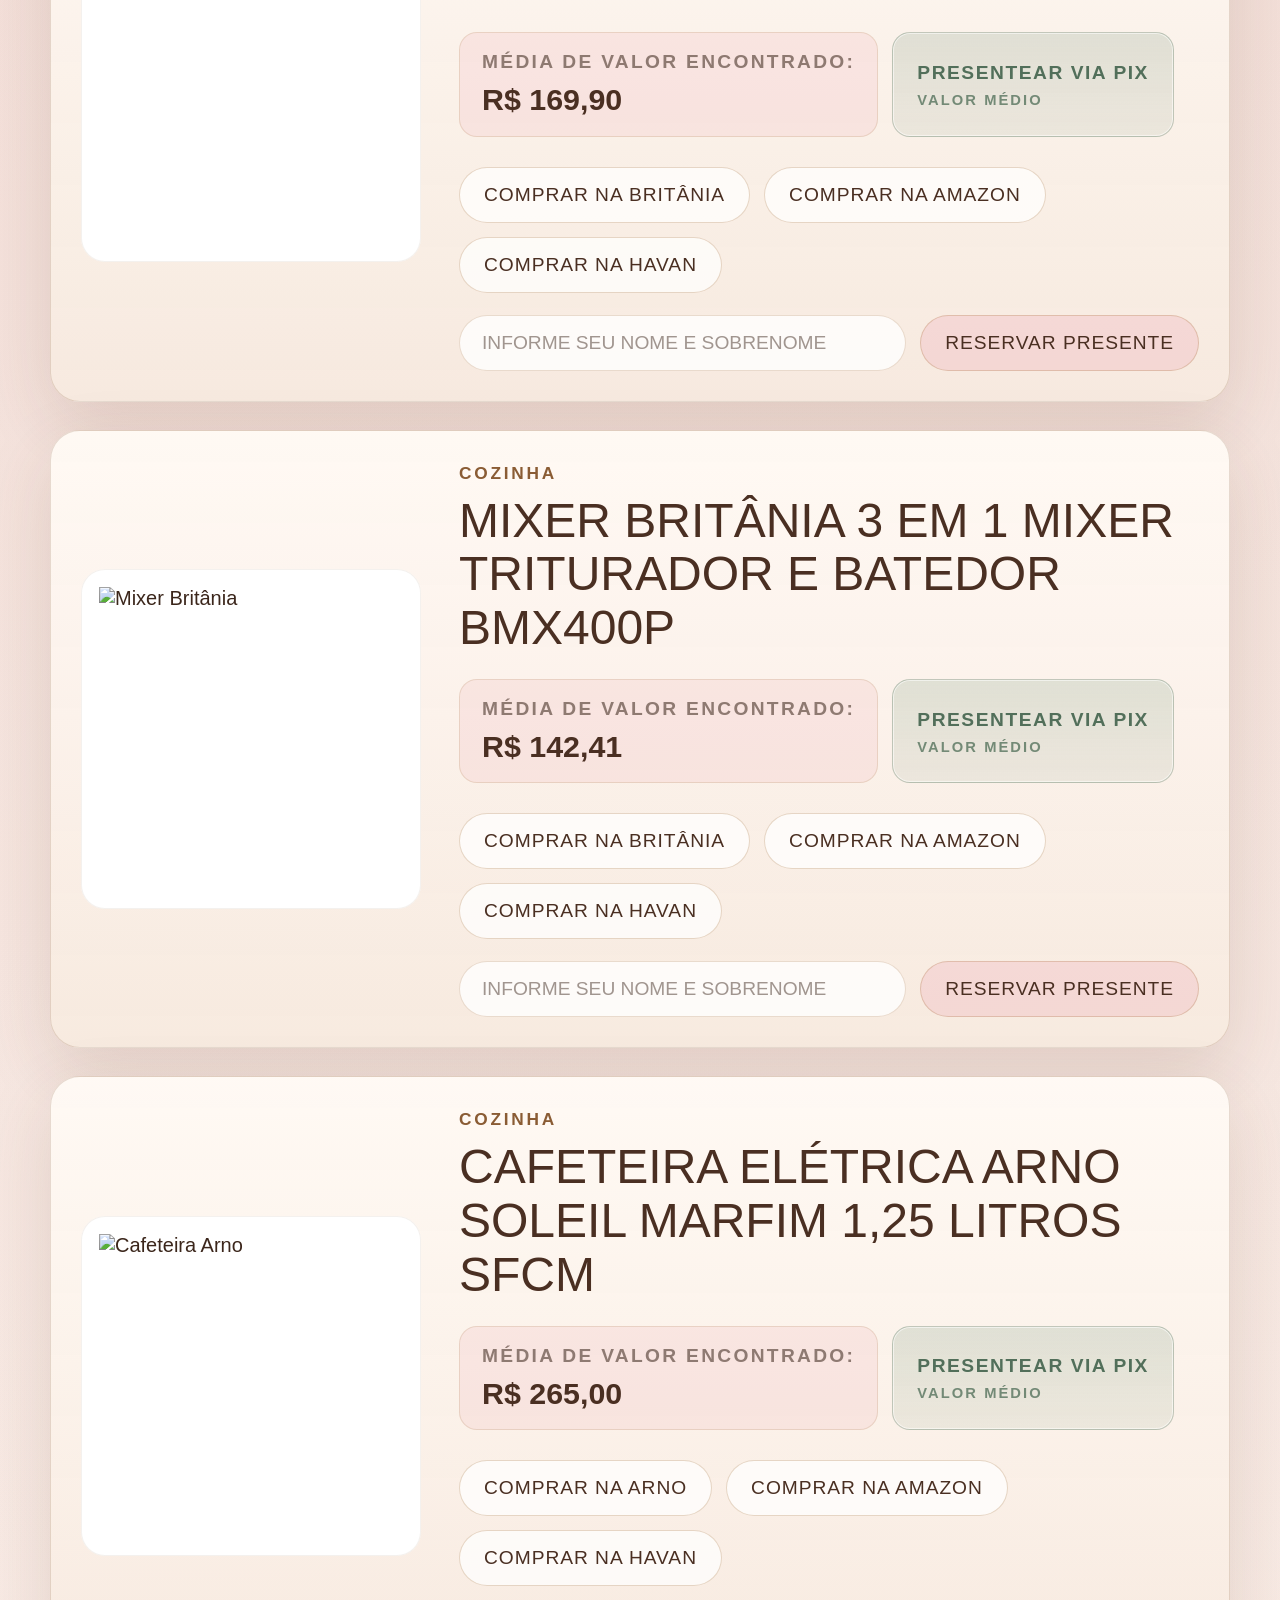
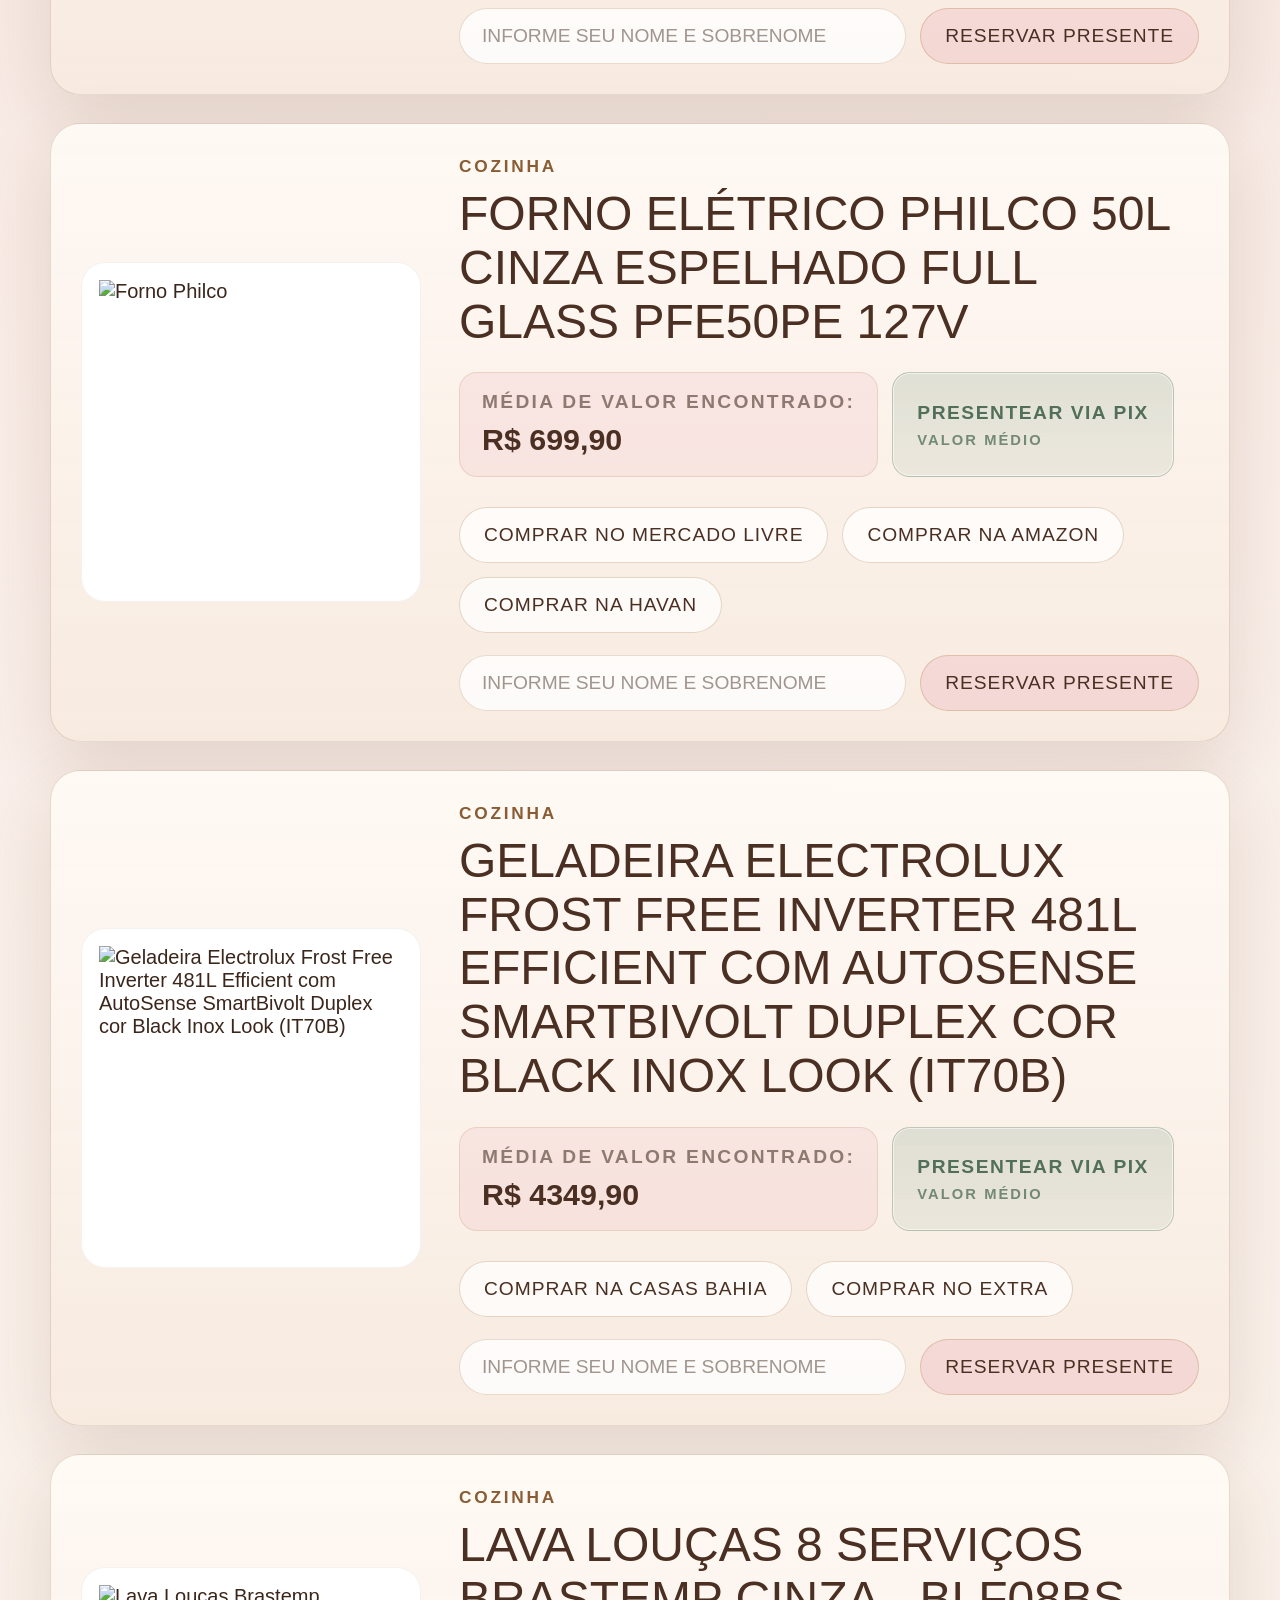
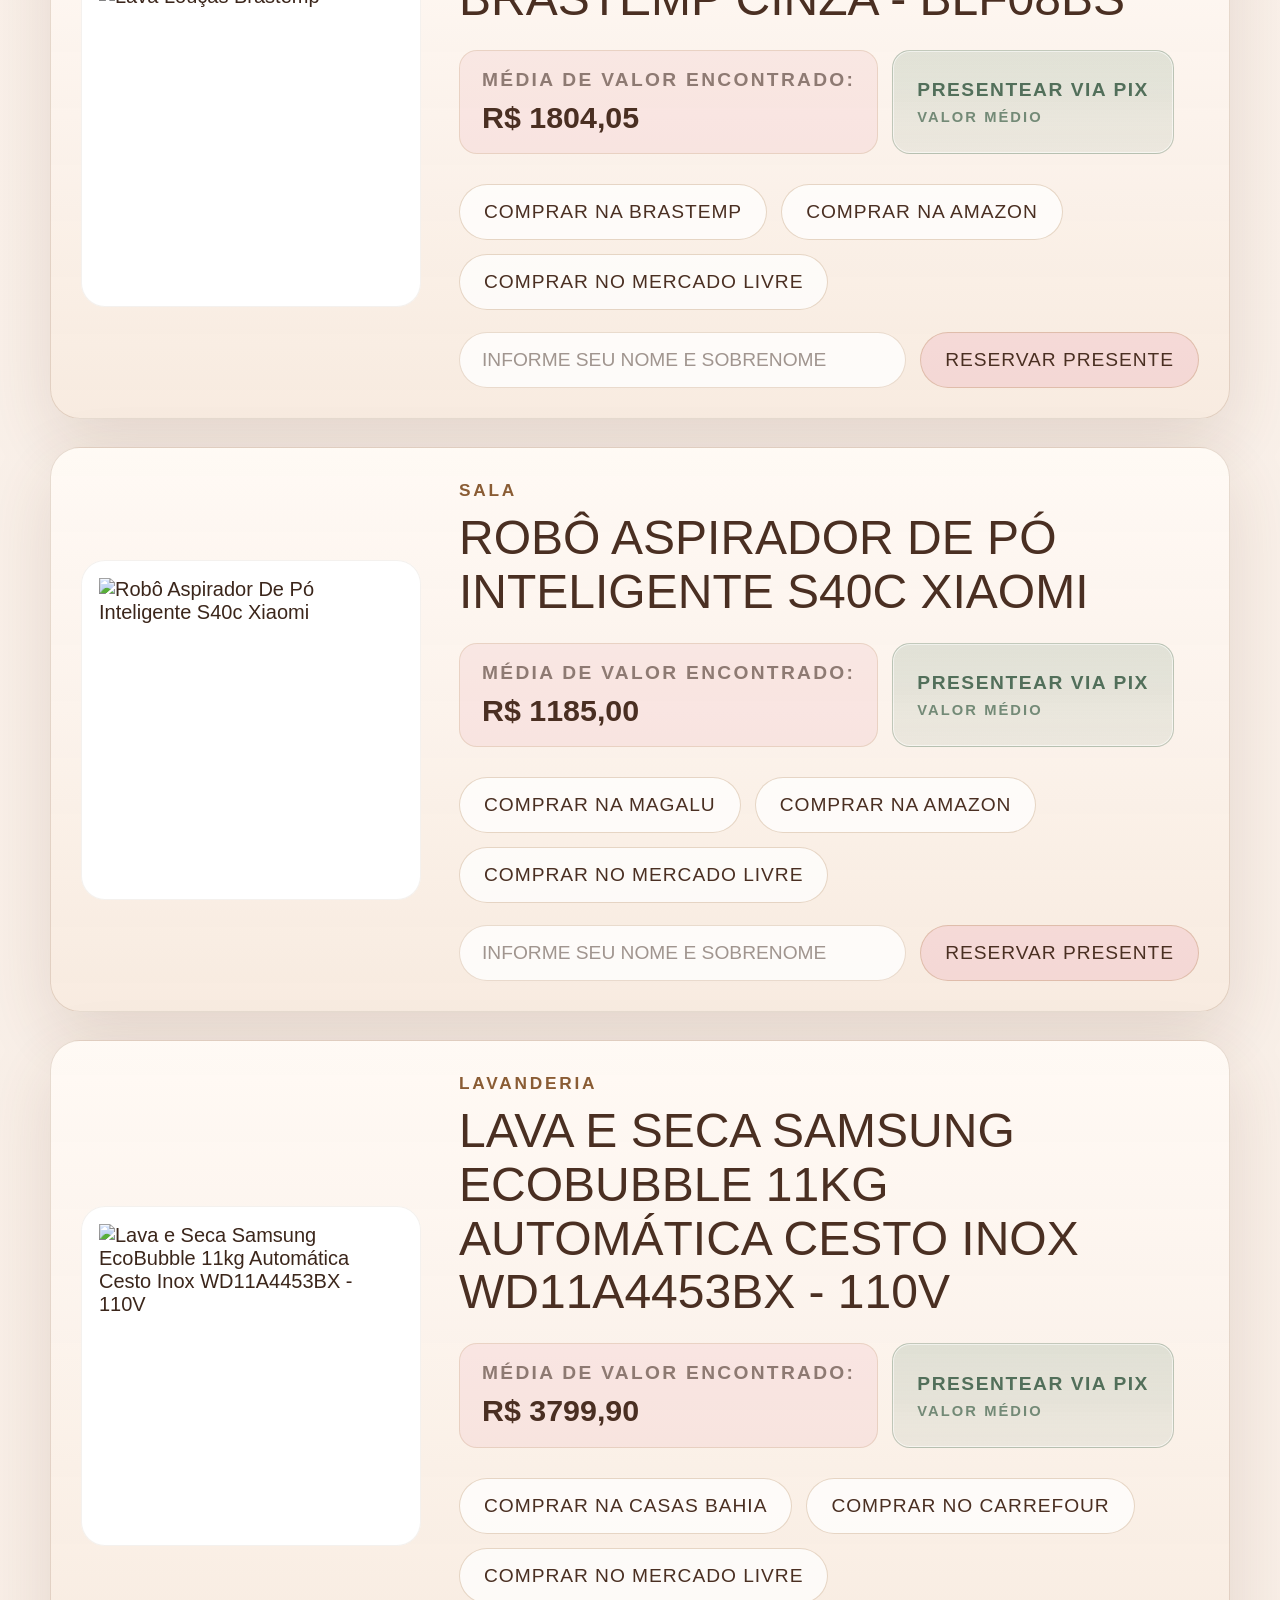
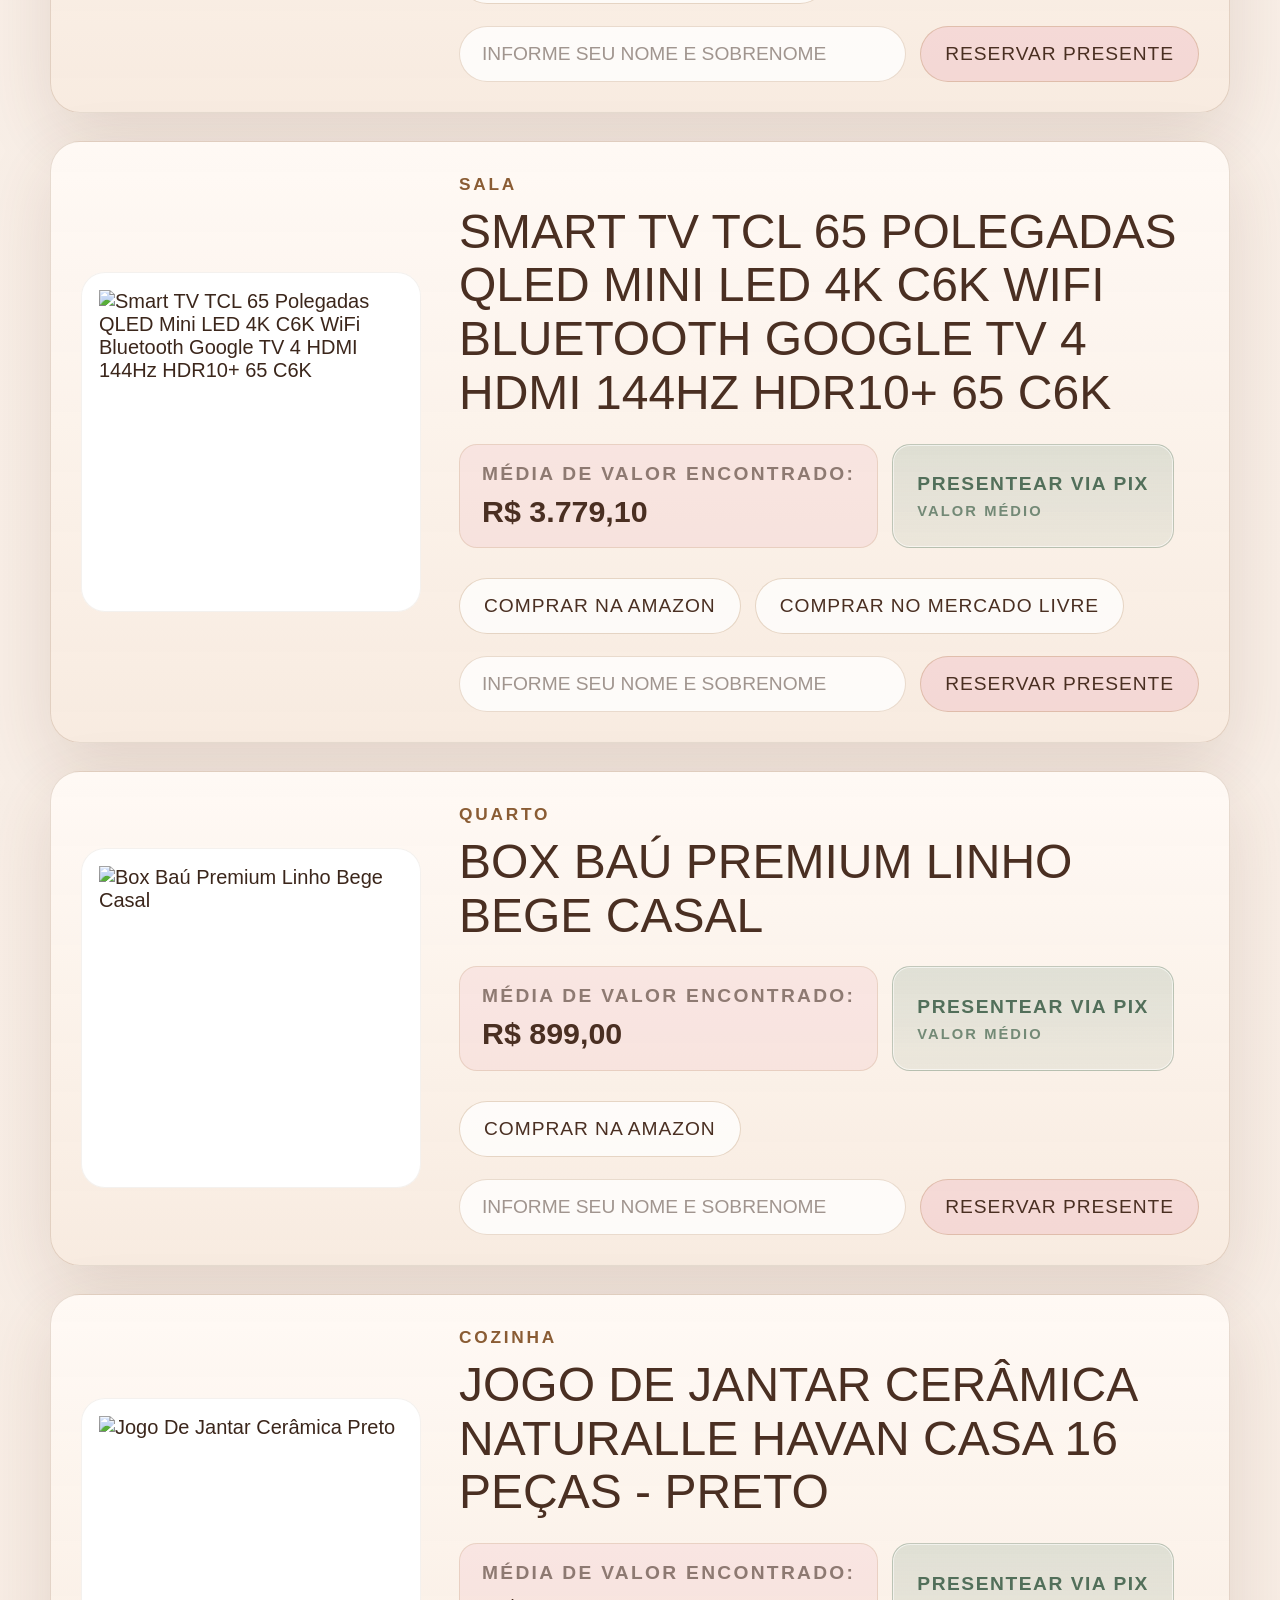
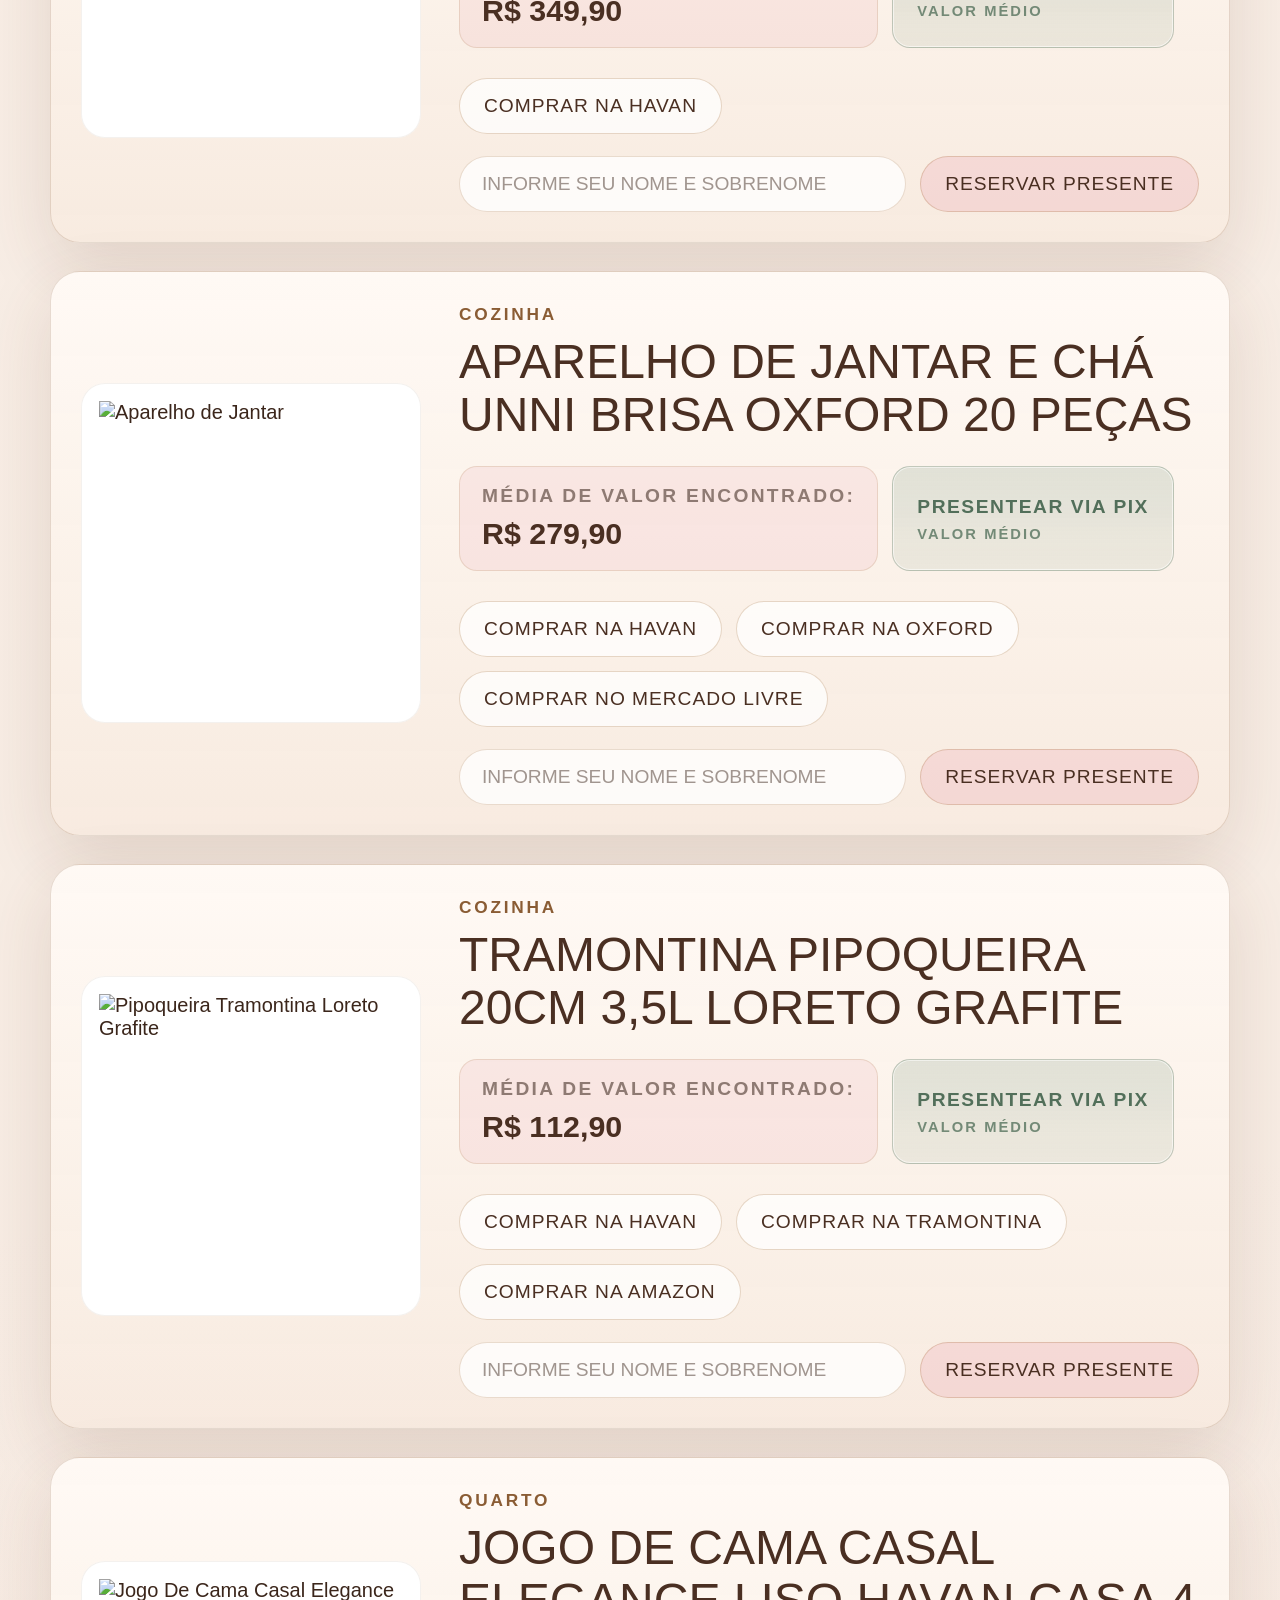
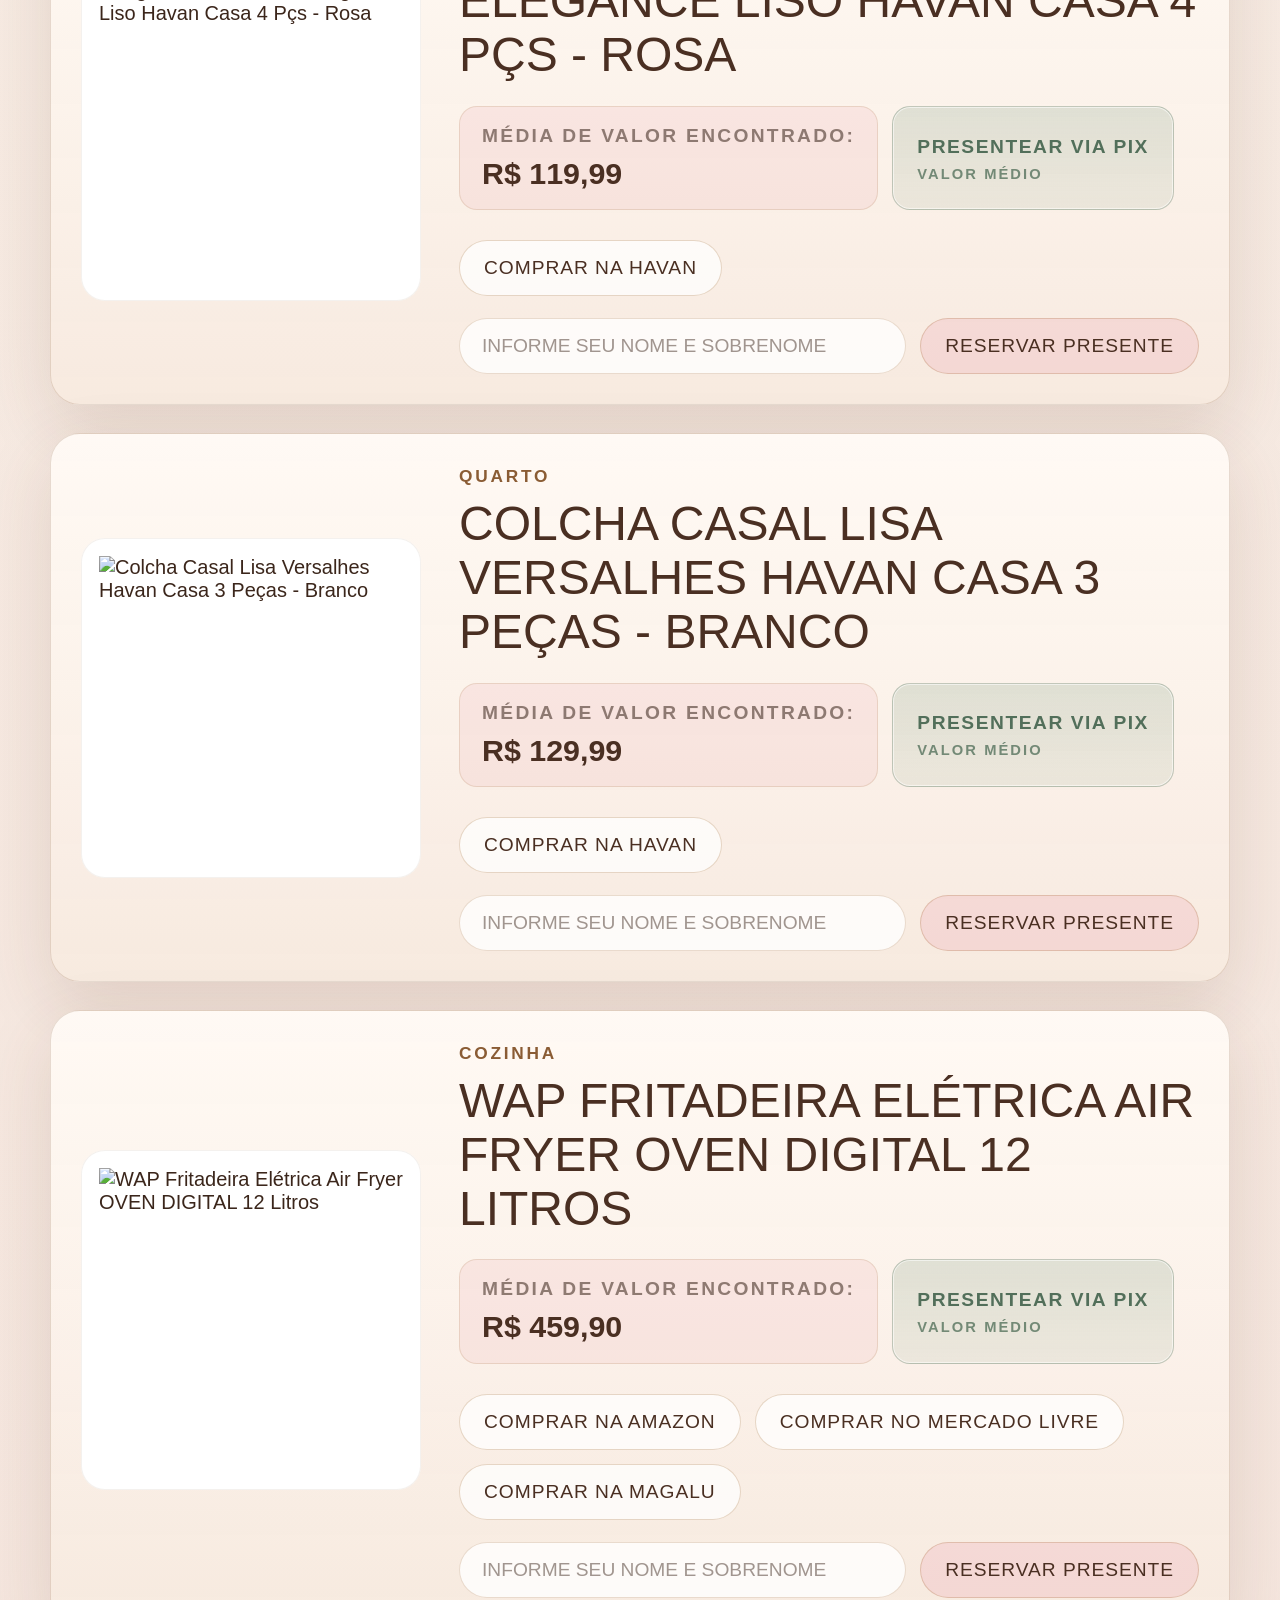
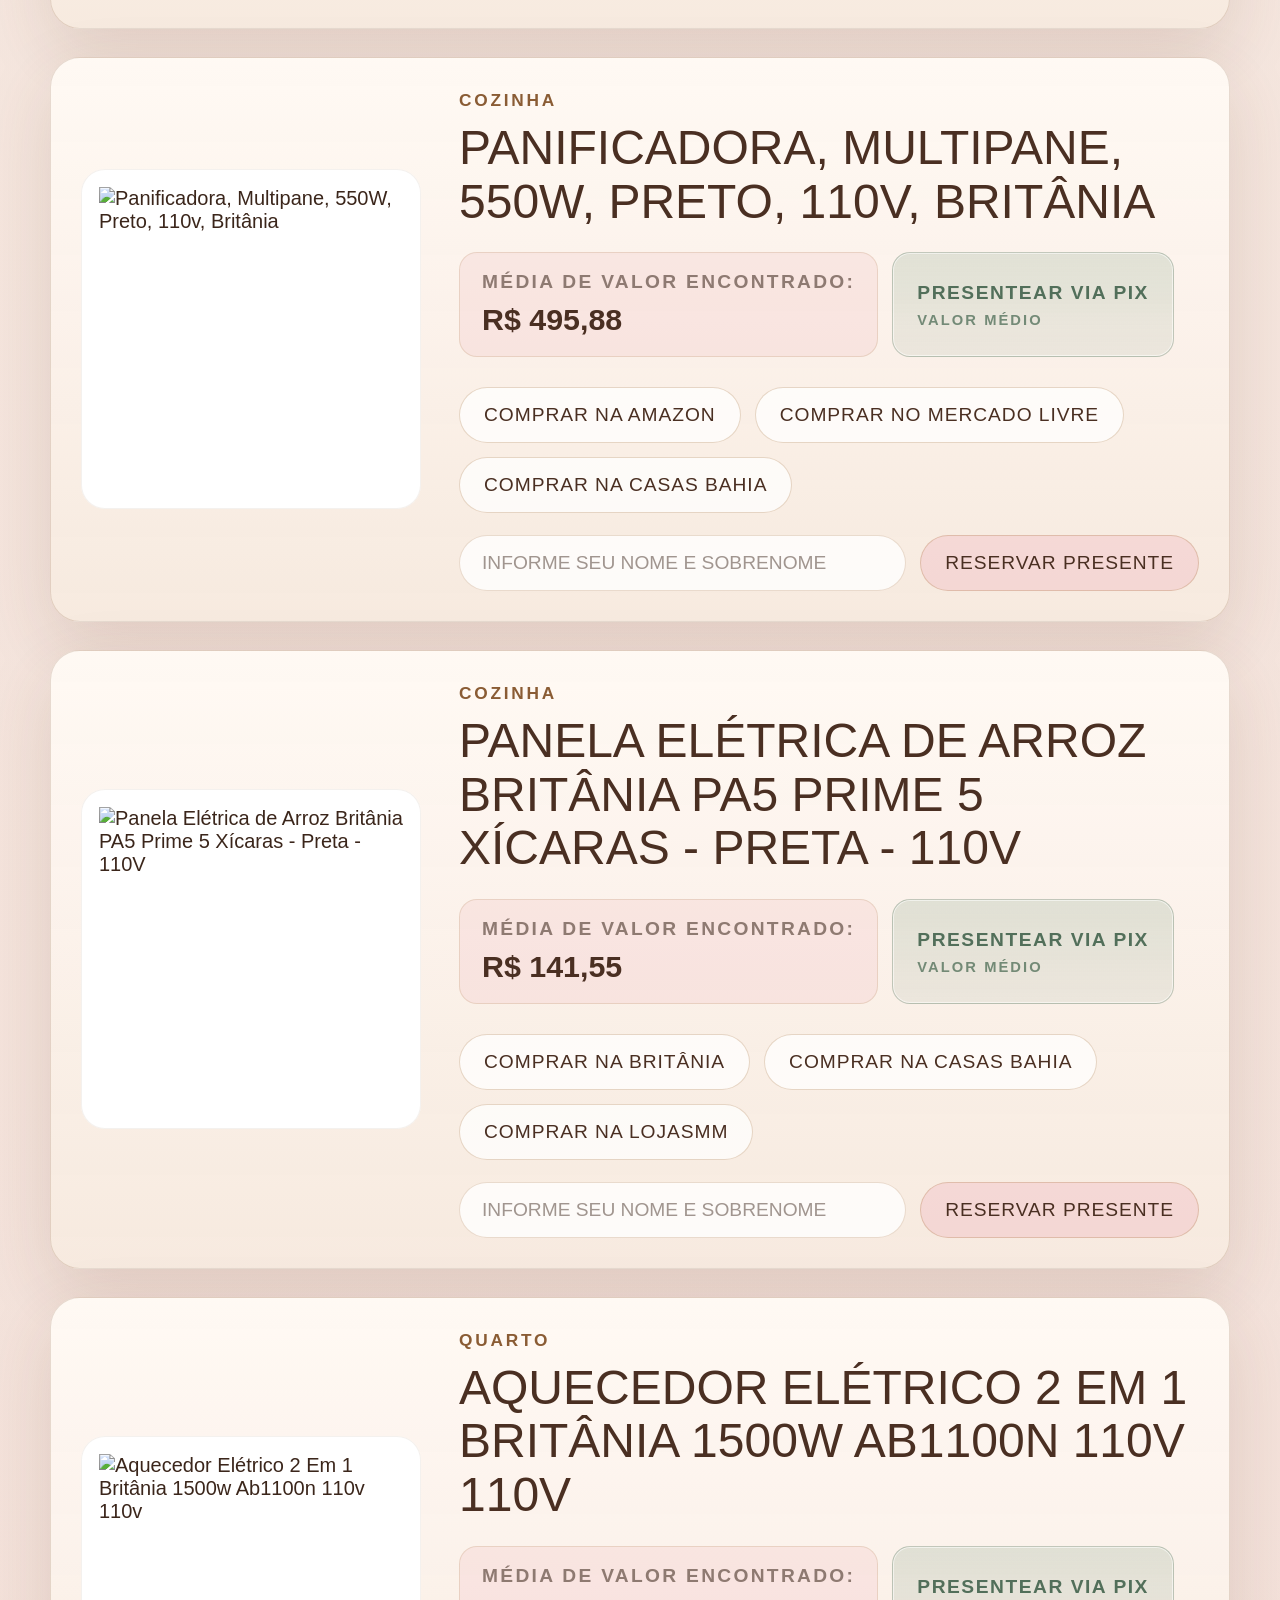
==== commit ca1dd698: "adicionado TV diferente" ====
--- a/presentes.html
+++ b/presentes.html
@@ -746,32 +746,29 @@
 
         <article class="gift-product-card" data-gift-id="smart-tv-tcl">
           <div class="gift-product-image">
-            <img src="https://m.media-amazon.com/images/I/7199T+mkiXL._AC_SY450_.jpg"
-              alt="Smart TV TCL 75 Polegadas QLED Mini LED 4K C6K WiFi Bluetooth Google TV 4 HDMI 144Hz HDR10+ 75C6K">
+            <img src="https://http2.mlstatic.com/D_NQ_NP_2X_748973-MLA112209898216_062026-F.webp"
+              alt="Smart TV TCL 65 Polegadas QLED Mini LED 4K C6K WiFi Bluetooth Google TV 4 HDMI 144Hz HDR10+ 65 C6K">
           </div>
 
           <div class="gift-product-content">
             <span class="gift-product-tag">Sala</span>
-            <h2>Smart TV TCL 75 Polegadas QLED Mini LED 4K C6K</h2>
-
-            <div class="gift-payment-row">
-              <div class="gift-product-price">
-                <span>Média de valor encontrado:</span>
-                <strong>R$ 6.284,62</strong>
-              </div>
-
-              <button type="button" class="pix-reserve-btn">
-                <span>Presentear via Pix</span>
-                <strong>Valor médio</strong>
-              </button>
-            </div>
-
-            <div class="gift-product-links">
-              <a href="https://www.amazon.com.br/TCL-Polegadas-Bluetooth-Google-75C6K/dp/B0F7K4MDVG" target="_blank"
-                rel="noopener noreferrer">Comprar na Amazon</a>
-              <a href="https://www.magazineluiza.com.br/smart-tv-75-ai-4k-uhd-qled-mini-led-android-tv-75c6k-tcl/p/dja257fhj6/et/tves/?seller_id=lojascolombooficial&srsltid=AfmBOorBN181IkfEAjM0aWDt9rqi073zc4hWUhSgeyJtk9PZBp9DMJQa-aU"
-                target="_blank" rel="noopener noreferrer">Comprar na Magalu</a>
-              <a href="https://www.mercadolivre.com.br/smart-tv-tcl-75-polegadas-qled-mini-led-4k-c6k-wifi-bluetooth-google-tv-4-hdmi-144hz-hdr10-75c6k/p/MLB50373005?pdp_filters=item_id%3AMLB4107749893&matt_tool=38524122#origin=share&sid=share&wid=MLB4107749893&action=copy"
+            <h2>Smart TV TCL 65 Polegadas QLED Mini LED 4K C6K WiFi Bluetooth Google TV 4 HDMI 144Hz HDR10+ 65 C6K</h2>
+
+            <div class="gift-payment-row">
+              <div class="gift-product-price">
+                <span>Média de valor encontrado:</span>
+                <strong>R$ 3.779,10</strong>
+              </div>
+
+              <button type="button" class="pix-reserve-btn">
+                <span>Presentear via Pix</span>
+                <strong>Valor médio</strong>
+              </button>
+            </div>
+
+            <div class="gift-product-links">
+              <a href="https://a.co/d/08W6Di38" target="_blank" rel="noopener noreferrer">Comprar na Amazon</a>
+              <a href="https://www.mercadolivre.com.br/smart-tv-tcl-65-polegadas-qled-mini-led-4k-c6k-wifi-bluetooth-google-tv-4-hdmi-144hz-hdr10-65c6k/p/MLB50368907?pdp_filters=item_id%3AMLB5888810438&matt_tool=38524122#origin=share&sid=share&wid=MLB5888810438&action=copy"
                 target="_blank" rel="noopener noreferrer">Comprar no Mercado Livre</a>
             </div>
 
@@ -1036,48 +1033,6 @@
             <div class="gift-product-links">
               <a href="https://www.havan.com.br/colcha-casal-3-pecas-lisa-havan-casa-branco/p?utm_source=google&utm_medium=cpc&utm_campaign=aon-geral&utm_content=pmax-aon&gad_source=1&gad_campaignid=17682643843&gbraid=0AAAAADq2I2i17Qa0RQb0dqJAUNyrjYb9l&gclid=Cj0KCQjwkrzPBhCqARIsAJN460lR_lpWfbeL3mkSs1mT1W-qH058KPz9A0xo79DX_s7cIdZH4Uju9JgaAgAmEALw_wcB"
                 target="_blank" rel="noopener noreferrer">Comprar na Havan</a>
-            </div>
-
-            <div class="gift-reserve-box">
-              <input type="text" class="reserve-name-input" placeholder="Informe seu nome e sobrenome">
-              <button type="button" class="reserve-gift-btn">Reservar presente</button>
-            </div>
-
-            <div class="gift-success-message">
-              Obrigado! Presente reservado com sucesso.
-            </div>
-
-            <div class="gift-bought-message">
-              Este presente já foi reservado ❤️
-            </div>
-          </div>
-        </article>
-
-        <article class="gift-product-card" data-gift-id="sopeira-em-porcelana-6und-de-blows-cor-branca">
-          <div class="gift-product-image">
-            <img src="https://imgmarketplace.lojasrenner.com.br/20000/5185/7010704171305/7510708645948/0.jpeg"
-              alt="Sopeira em porcelana - 6UND de Blows - Cor Branca">
-          </div>
-
-          <div class="gift-product-content">
-            <span class="gift-product-tag">Cozinha</span>
-            <h2>Sopeira em porcelana - 6UND de Blows - Cor Branca</h2>
-
-            <div class="gift-payment-row">
-              <div class="gift-product-price">
-                <span>Média de valor encontrado:</span>
-                <strong>R$ 489,90</strong>
-              </div>
-
-              <button type="button" class="pix-reserve-btn">
-                <span>Presentear via Pix</span>
-                <strong>Valor médio</strong>
-              </button>
-            </div>
-
-            <div class="gift-product-links">
-              <a href="https://www.camicado.com.br/p/sopeira-em-porcelana-6und-de-blows-cor-branca/-/A-7010704171305-br.lc?sku=7510708645948&utm_id=18288394715&gad_source=1&gad_campaignid=18282925119&gclid=Cj0KCQjwkrzPBhCqARIsAJN460kkT3wdOTb0Uzo622RlGbBh3twcco_xua3UOAE52cLOd6EqOxlwkSIaAmJuEALw_wcB"
-                target="_blank" rel="noopener noreferrer">Comprar na Camicado</a>
             </div>
 
             <div class="gift-reserve-box">
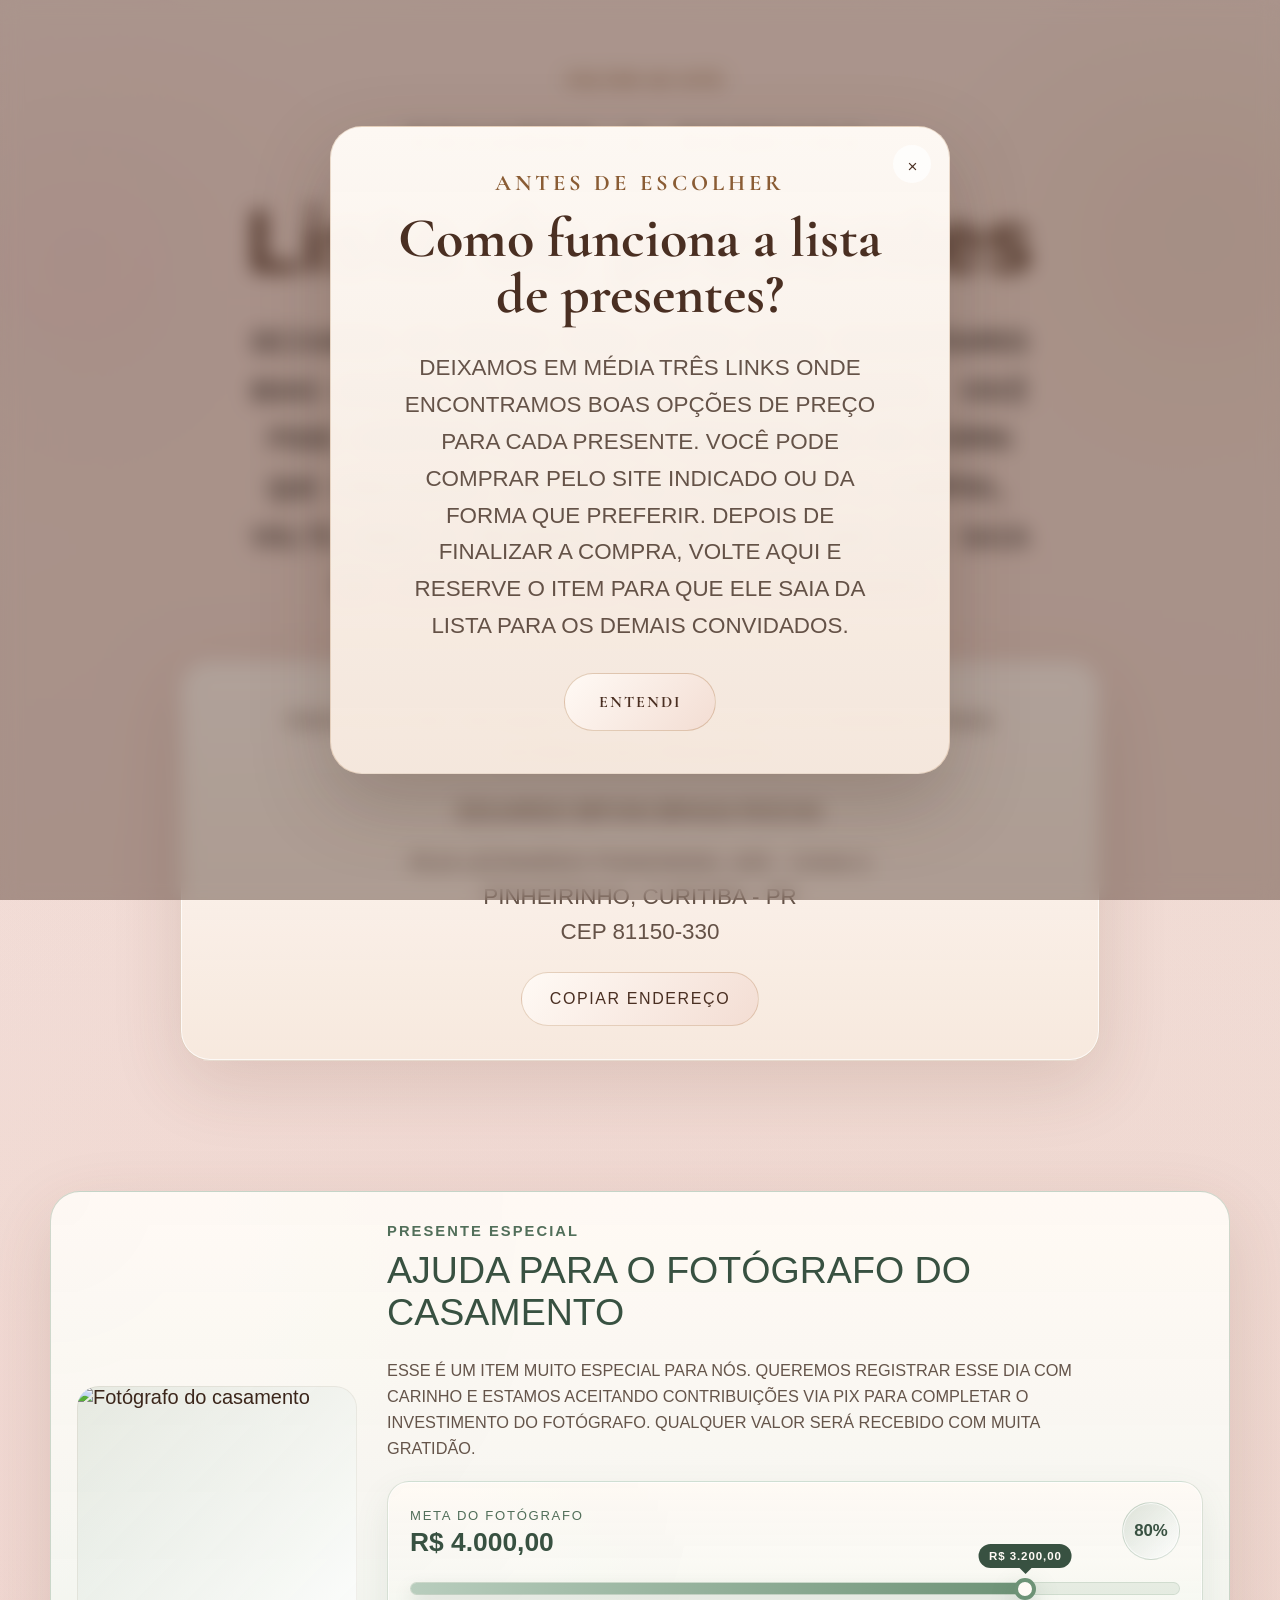
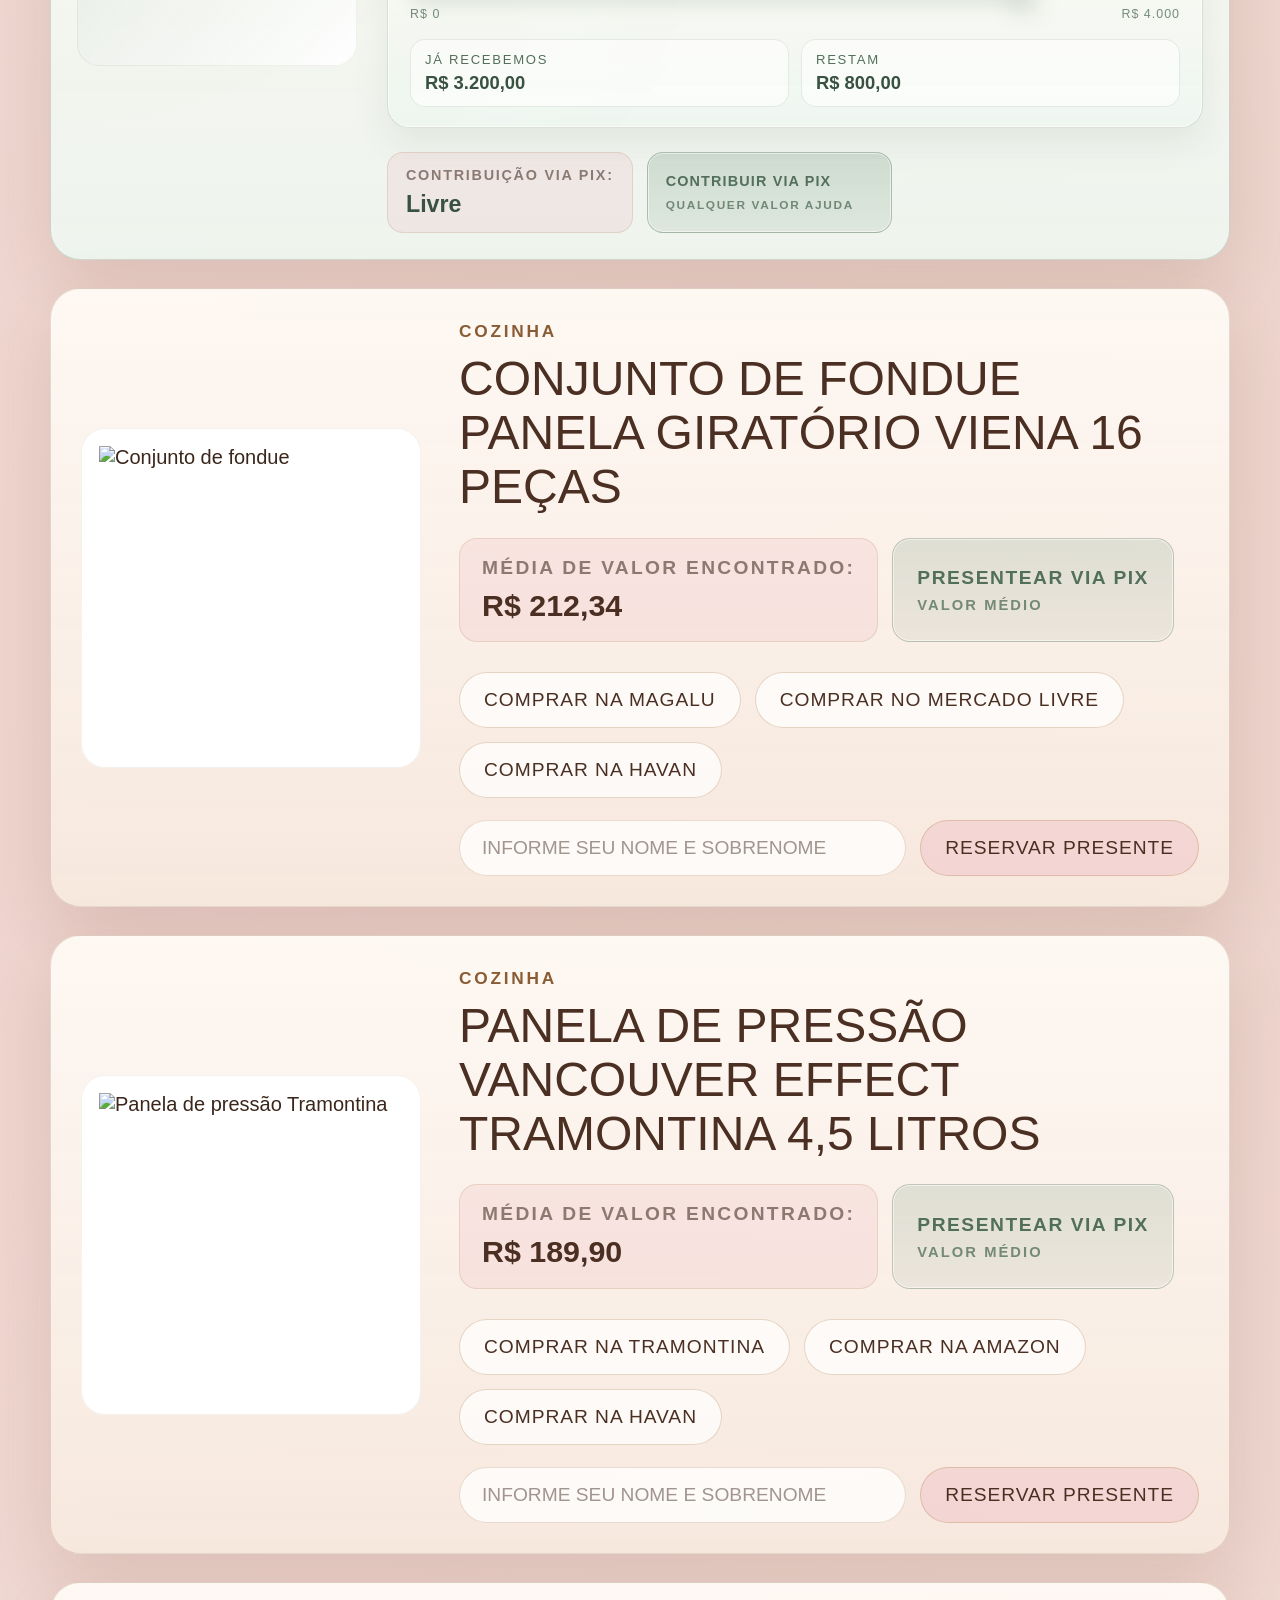
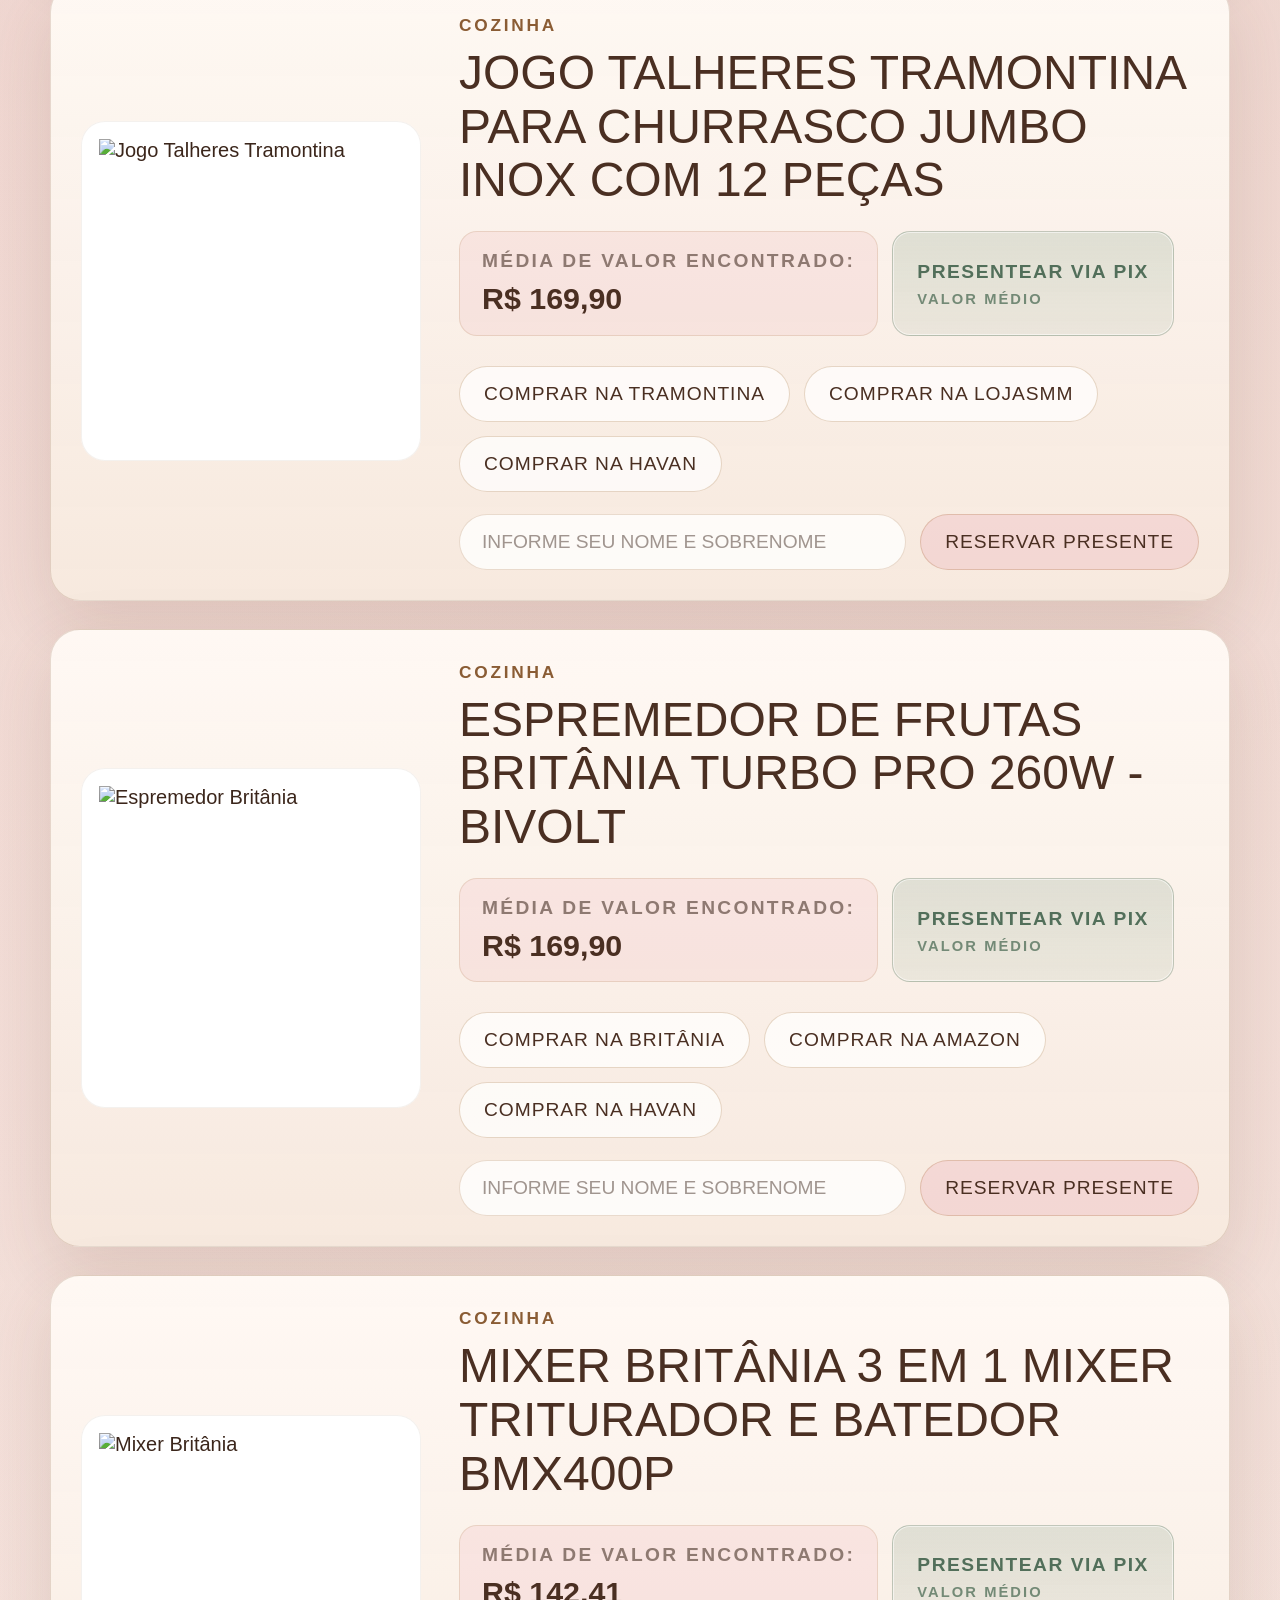
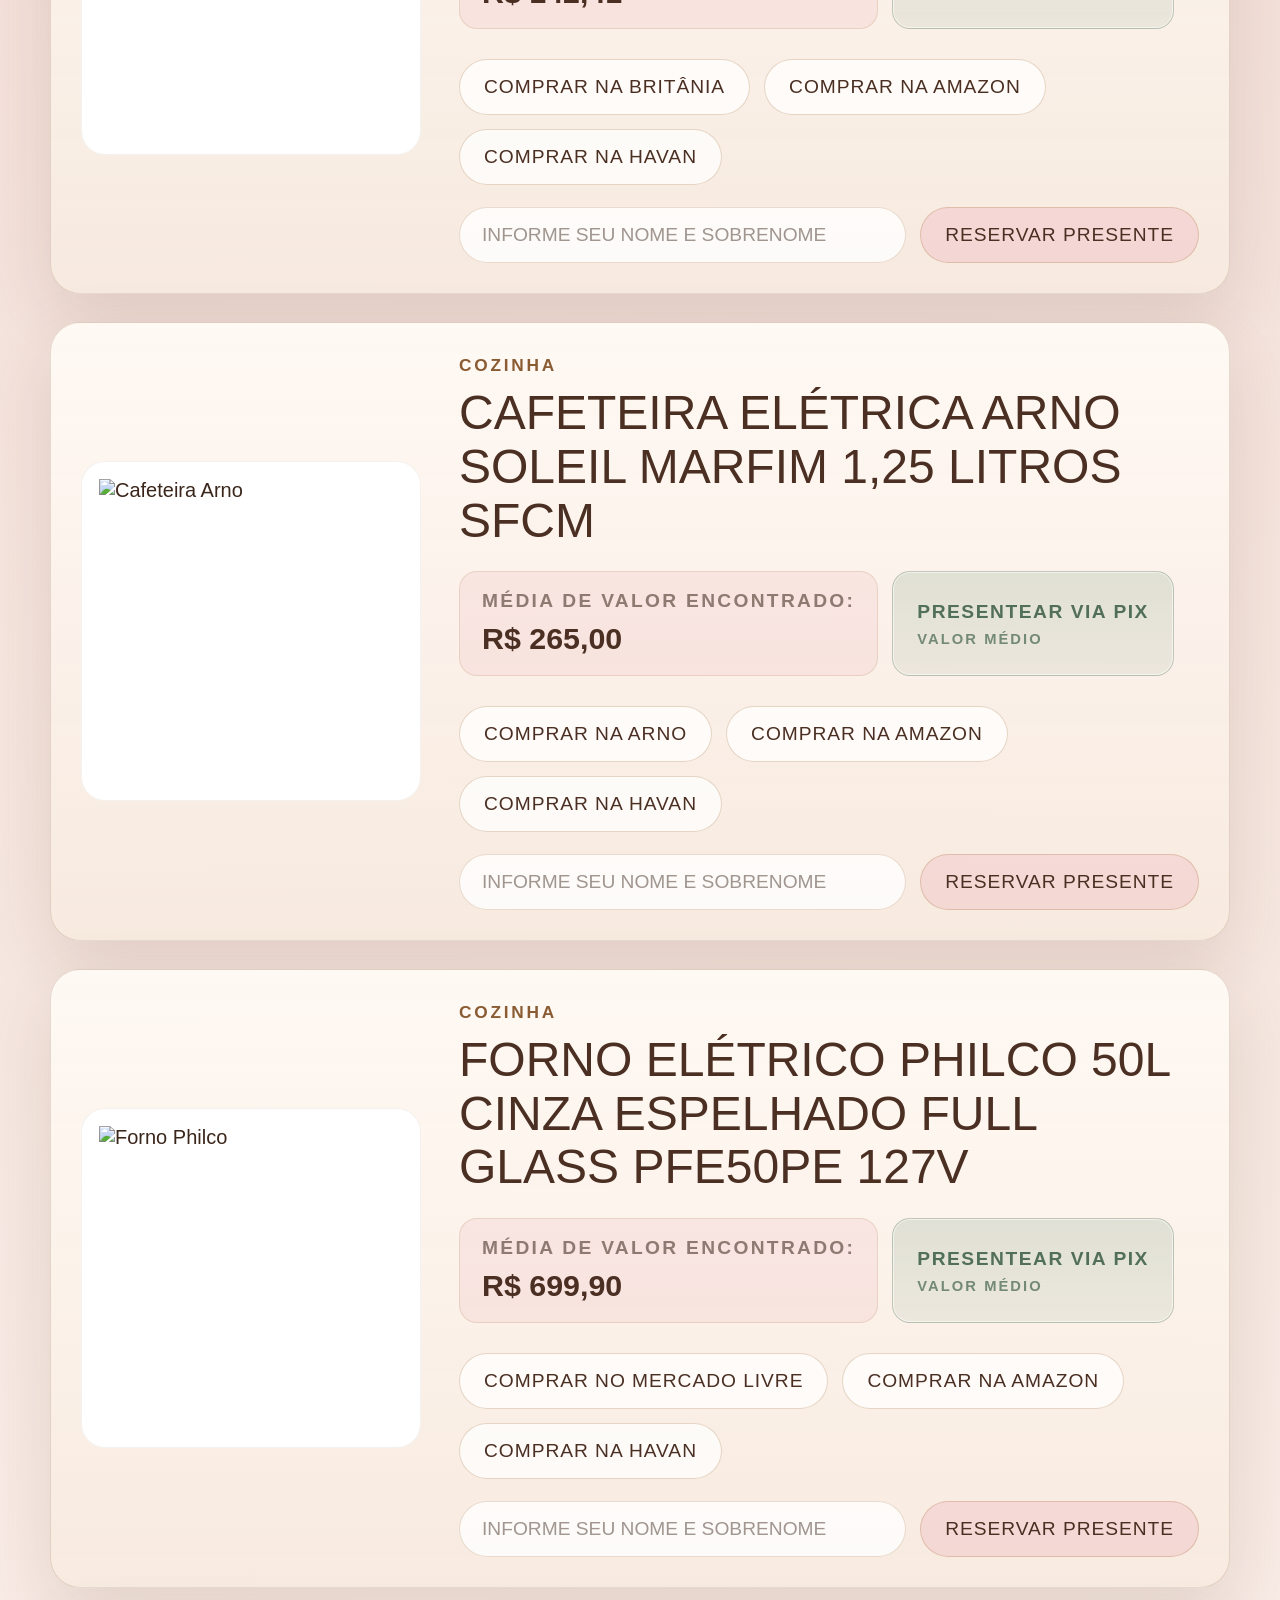
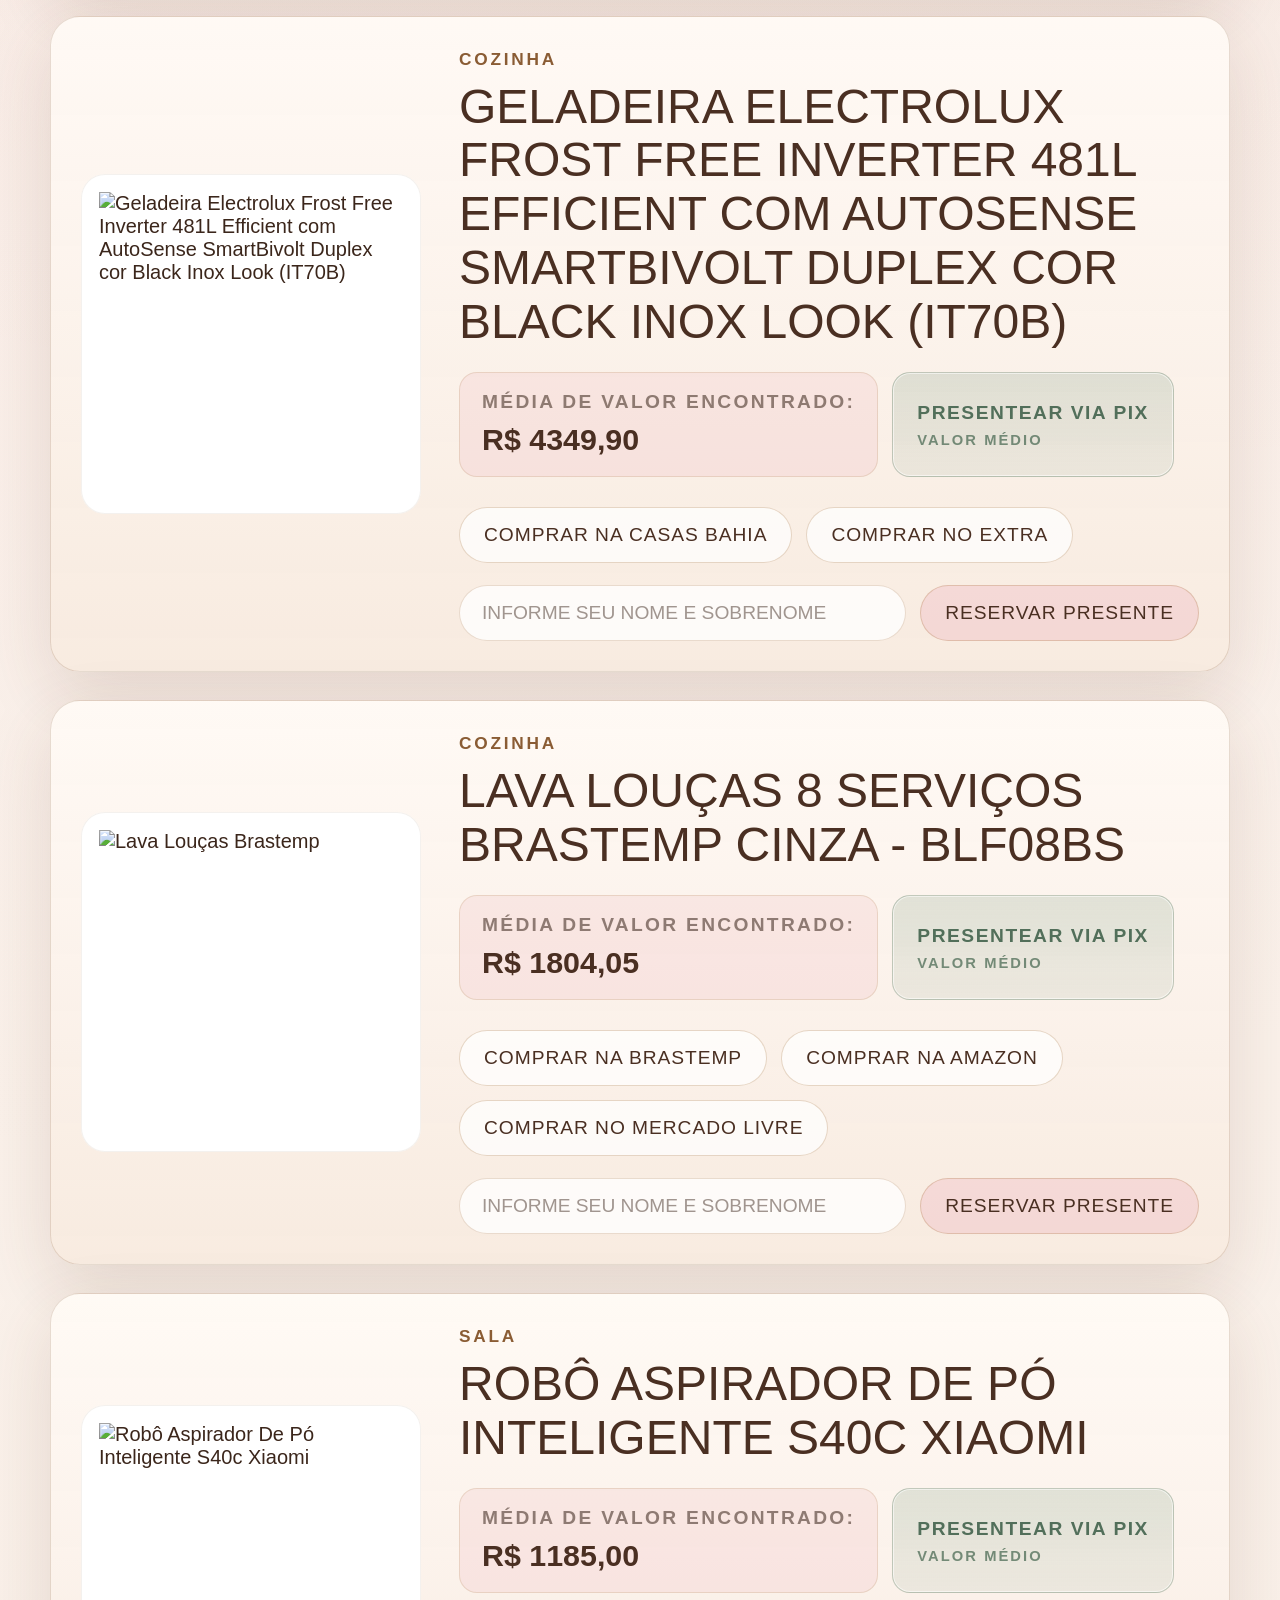
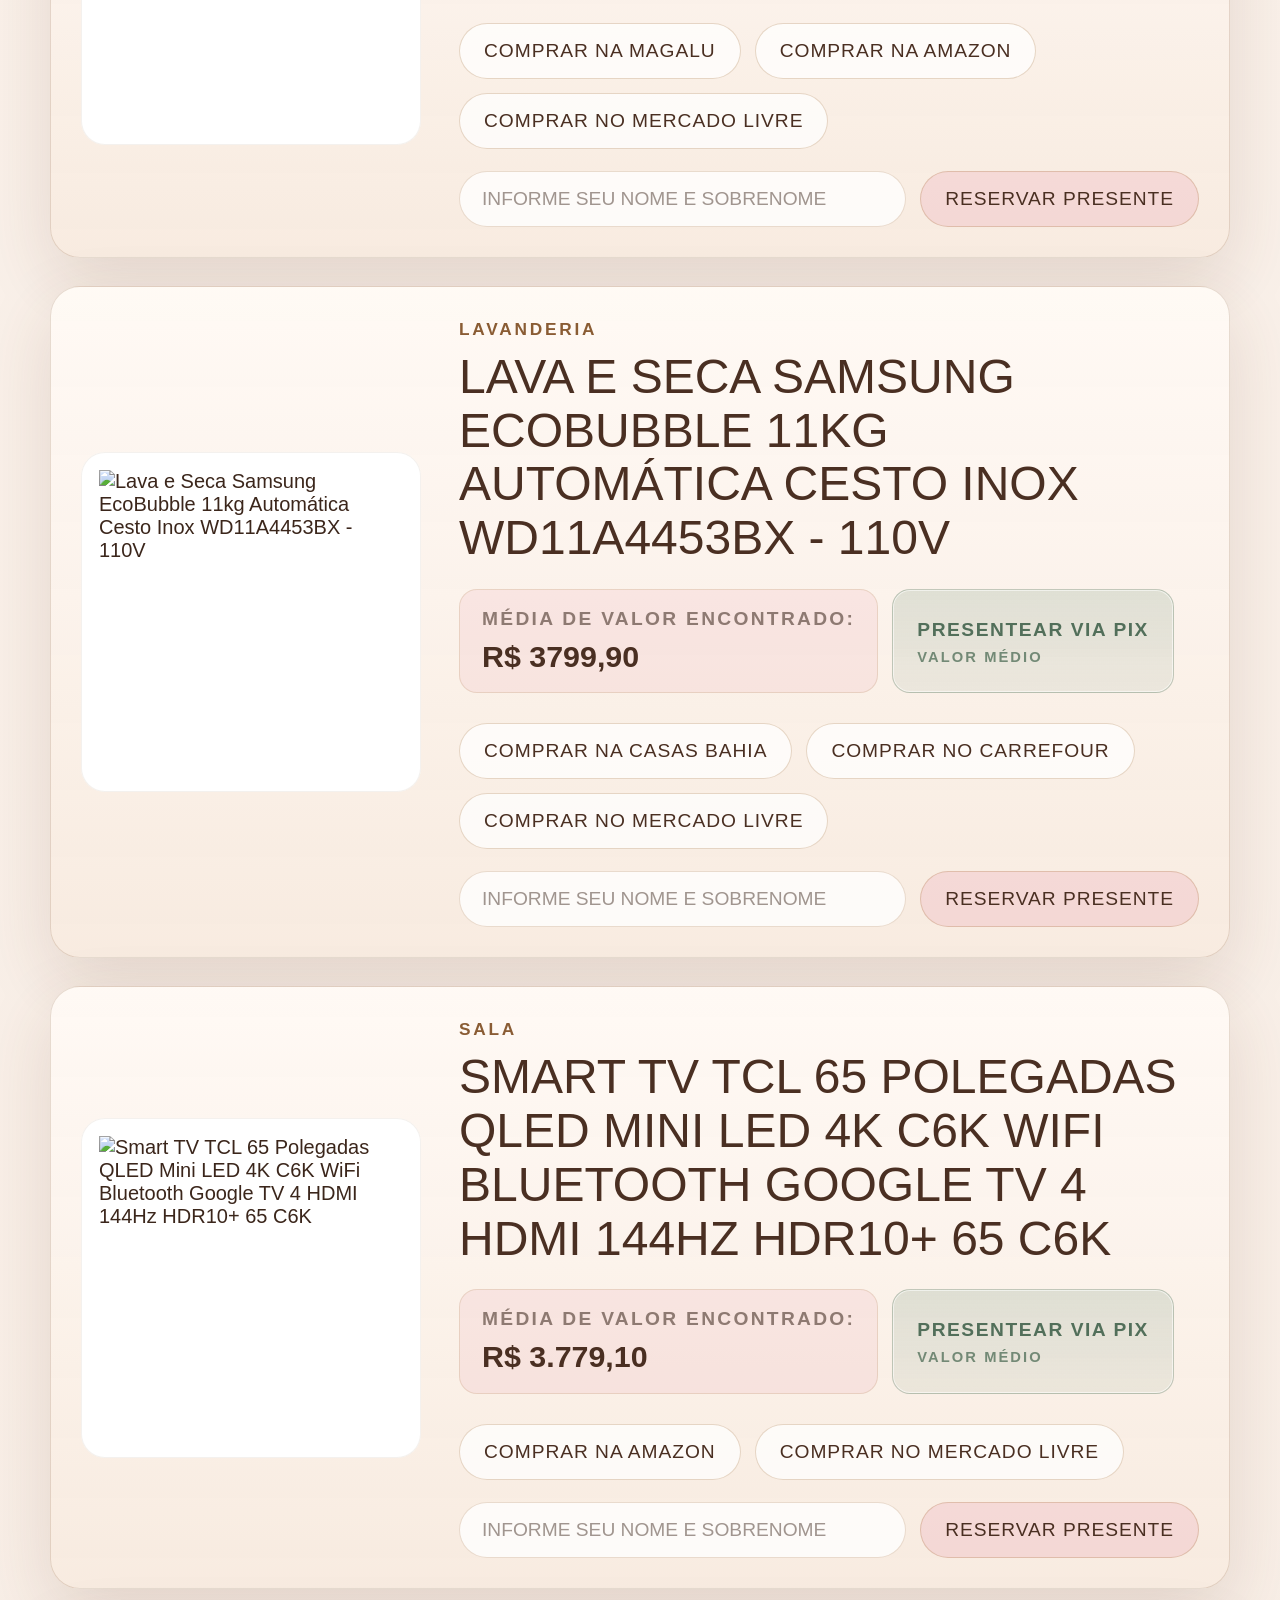
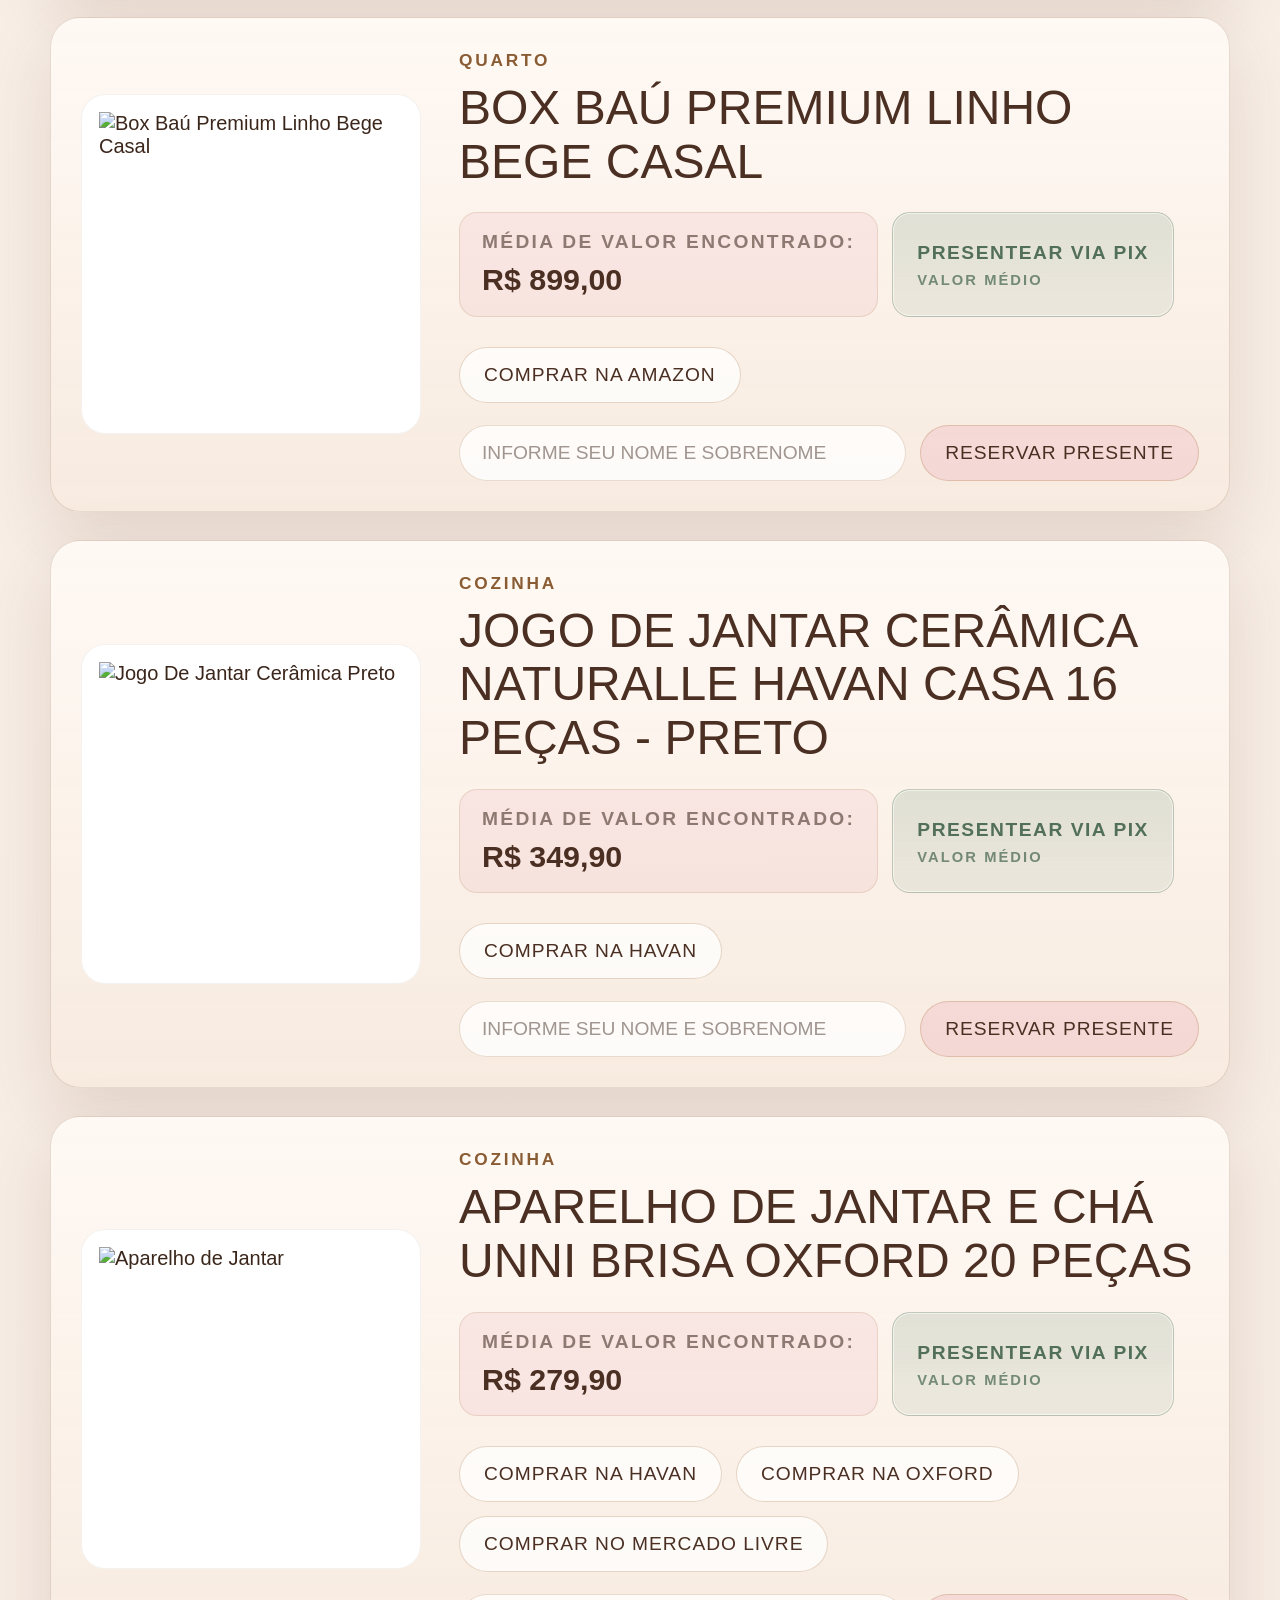
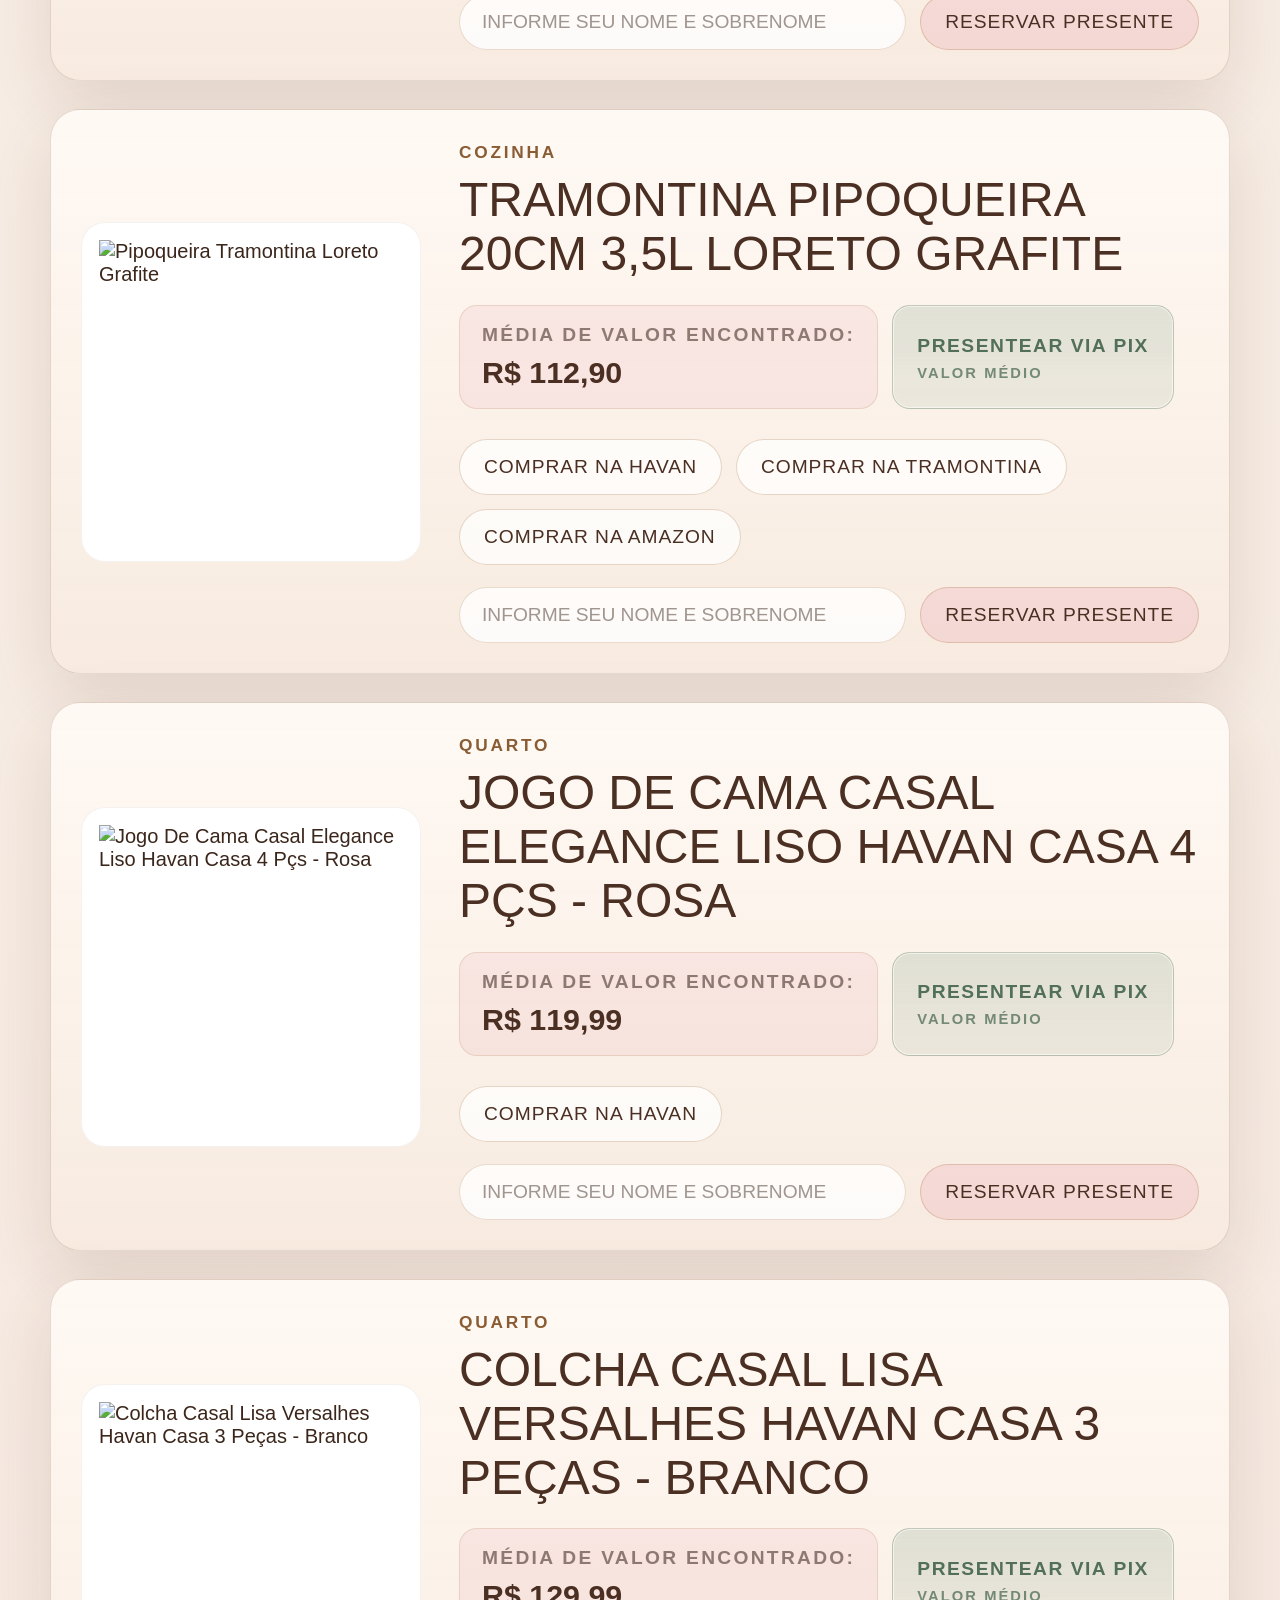
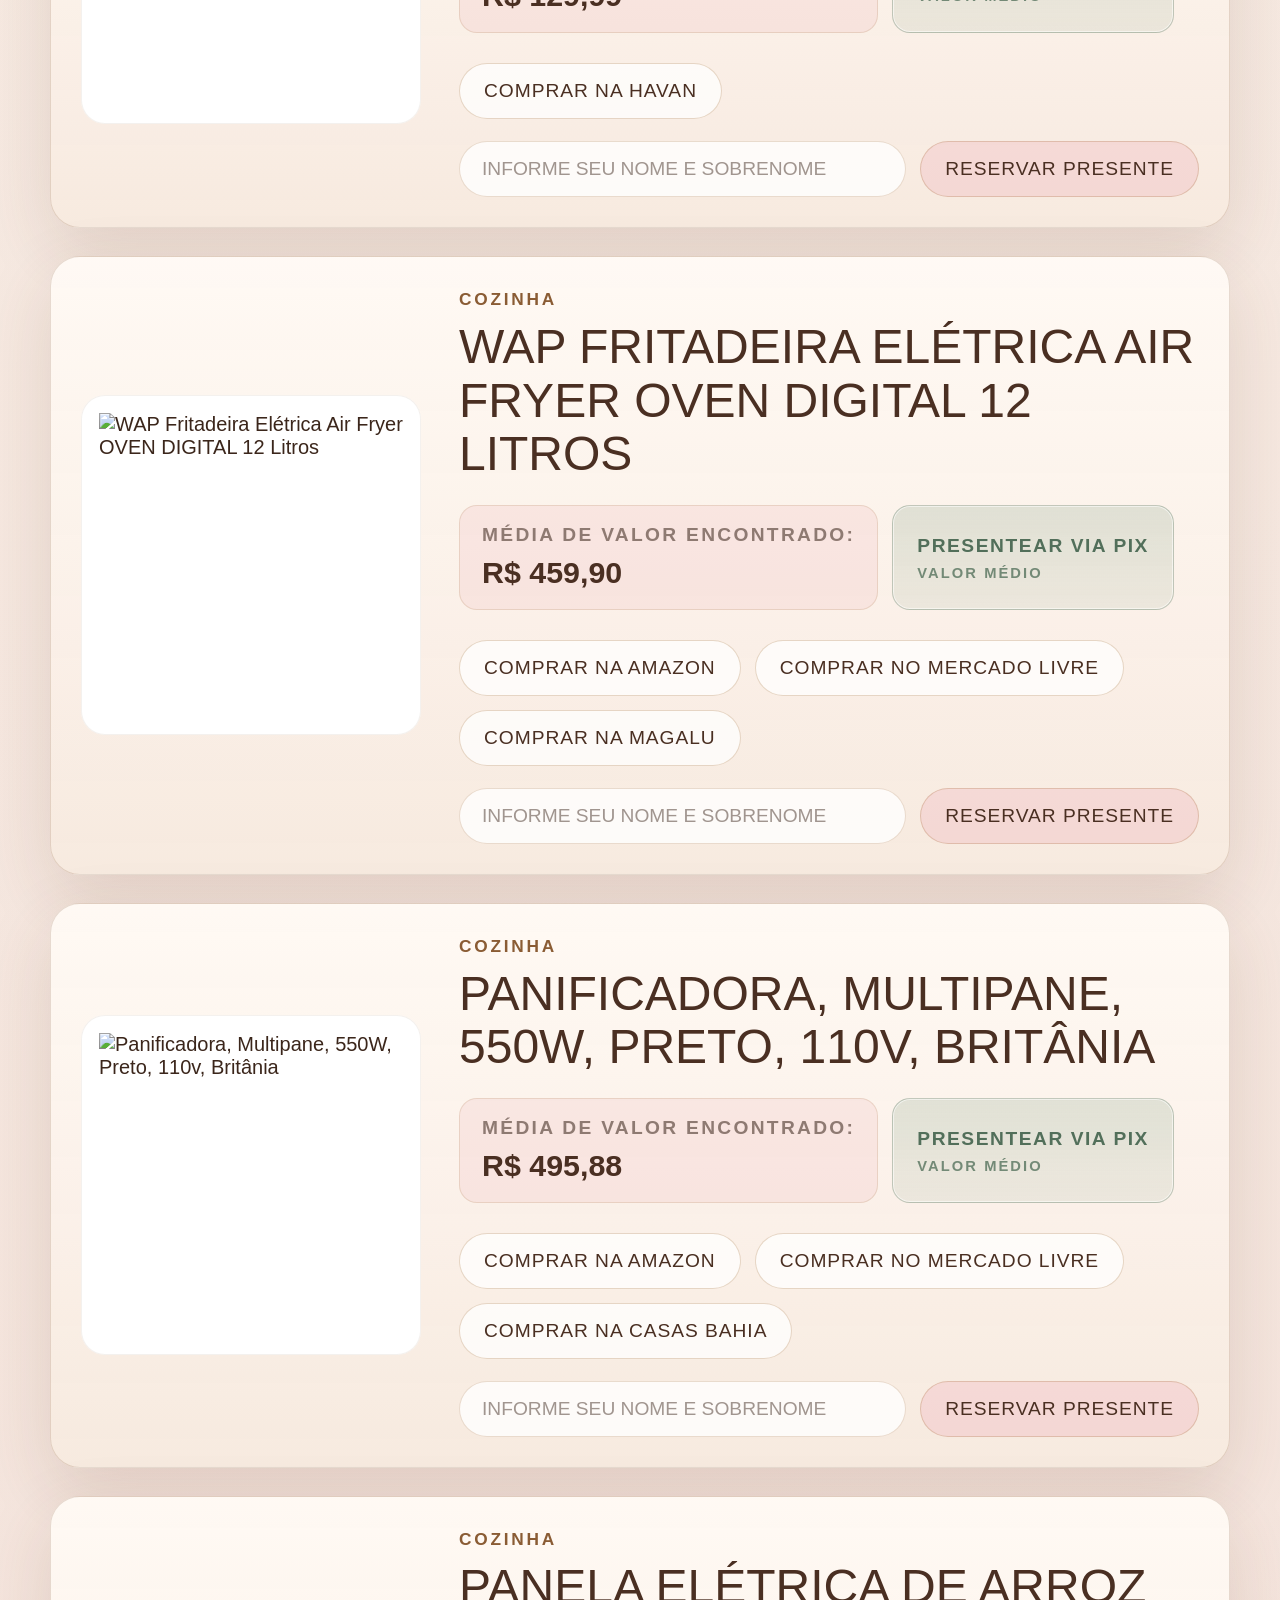
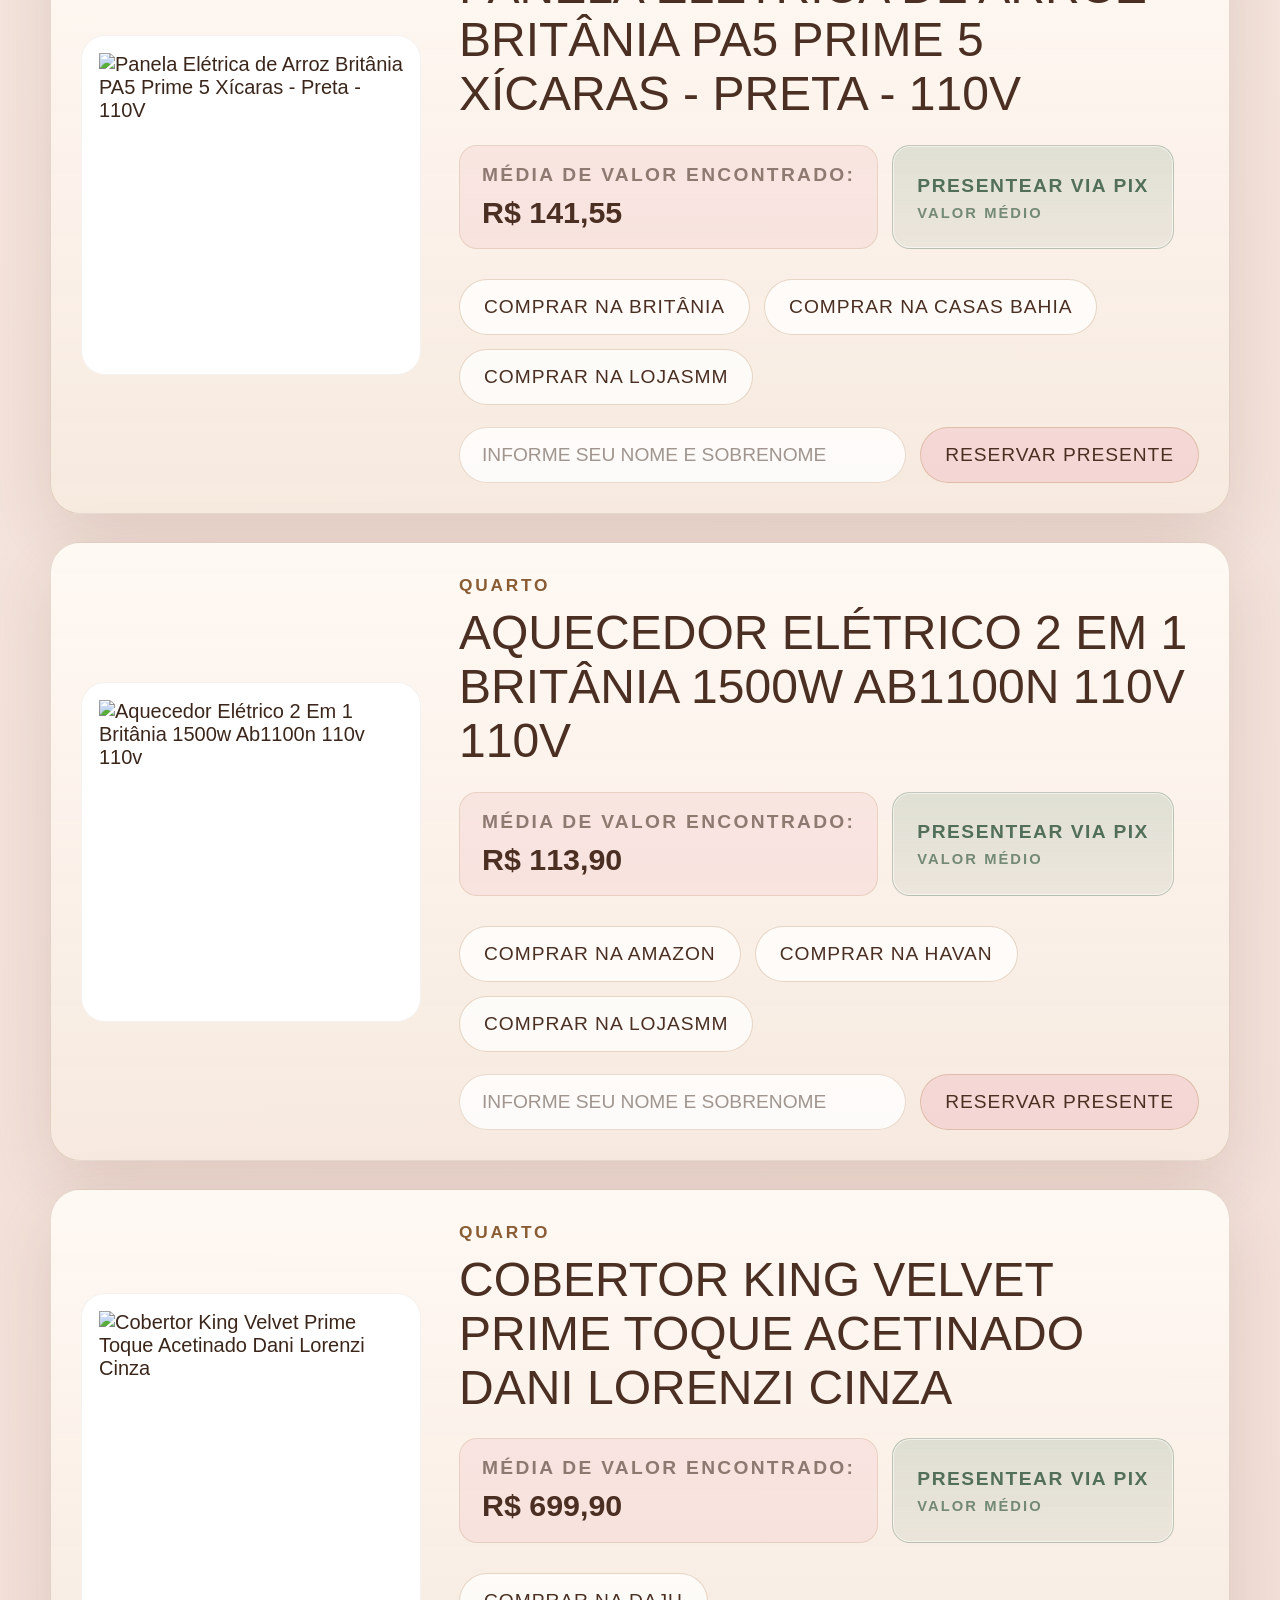
==== commit 7e57af54: "fix: retirado o cooktop" ====
--- a/presentes.html
+++ b/presentes.html
@@ -182,53 +182,6 @@
 
             <div class="gift-bought-message">
               Obrigado por ajudar a registrar esse momento tão importante ❤️
-            </div>
-          </div>
-        </article>
-
-        <article class="gift-product-card" data-gift-id="cooktop-electrolux">
-          <div class="gift-product-image">
-            <img
-              src="https://m.magazineluiza.com.br/a-static/420x420/cooktop-4-bocas-a-gas-glp-electrolux-mesa-de-vidro-preto-acendimento-automatico-efficient-ke4gr/magazineluiza/240161500/9925f5de7c119f847633ad96cde9451e.jpg"
-              alt="Cooktop Electrolux">
-          </div>
-
-          <div class="gift-product-content">
-            <span class="gift-product-tag">Cozinha</span>
-            <h2>Cooktop 4 Bocas a Gás GLP Electrolux Mesa de Vidro Preto Acendimento Automático Efficient KE4GR</h2>
-
-            <div class="gift-payment-row">
-              <div class="gift-product-price">
-                <span>Média de valor encontrado:</span>
-                <strong>R$ 512,05</strong>
-              </div>
-
-              <button type="button" class="pix-reserve-btn">
-                <span>Presentear via Pix</span>
-                <strong>Valor médio</strong>
-              </button>
-            </div>
-
-            <div class="gift-product-links">
-              <a href="https://www.magazineluiza.com.br/cooktop-4-bocas-a-gas-glp-electrolux-mesa-de-vidro-preto-acendimento-automatico-efficient-ke4gr/p/240161500/ed/ck4b/?&seller_id=magazineluiza&utm_source=google&utm_medium=cpc&utm_term=84369&utm_campaign=google_eco_per_ven_pla_ele_sor_1p_ed2-0326&utm_content=&partner_id=84369&gclsrc=aw.ds&gad_source=1&gad_campaignid=23600187983&gbraid=0AAAAAD4zZmQtijG-adV57Yt06JEs7VVSs&gclid=CjwKCAjwpefSBhBvEiwAzyEtZzWrOkBdKygshvpxx-DEU7XH9I9Ao_tHSEcs_BXM0P0CUf3uekevkRoCr-sQAvD_BwE"
-                target="_blank" rel="noopener noreferrer">Comprar na Magalu</a>
-              <a href="https://www.mercadolivre.com.br/cooktop-4-bocas-a-gas-electrolux-mesa-de-vidro-efficient-grade-de-aco-fosco-ke4gr-bivolt/p/MLB50661985?pdp_filters=item_id%3AMLB4190456415&matt_tool=38524122#origin=share&sid=share&wid=MLB4190456415&action=copy"
-                target="_blank" rel="noopener noreferrer">Comprar no Mercado Livre</a>
-              <a href="https://loja.electrolux.com.br/cooktop-4-bocas-electrolux-gas-efficient-mesa-de-vidro-e-grade-de-aco-fosco--ke4gr-/p?idsku=310128207&gclsrc=aw.ds&gad_source=1&gad_campaignid=22839953944&gbraid=0AAAAADpuC9v9A2BRP3gTajSypS1hq5vLg&gclid=CjwKCAjwpefSBhBvEiwAzyEtZ--DuFqsvHUnk7AvnEutgUyL9W9AATfVWhPatmy_A4bNRLGoi3bOehoCRVsQAvD_BwE"
-                target="_blank" rel="noopener noreferrer">Comprar na Electrolux</a>
-            </div>
-
-            <div class="gift-reserve-box">
-              <input type="text" class="reserve-name-input" placeholder="Informe seu nome e sobrenome">
-              <button type="button" class="reserve-gift-btn">Reservar presente</button>
-            </div>
-
-            <div class="gift-success-message">
-              Obrigado! Presente reservado com sucesso.
-            </div>
-
-            <div class="gift-bought-message">
-              Este presente já foi reservado ❤️
             </div>
           </div>
         </article>
